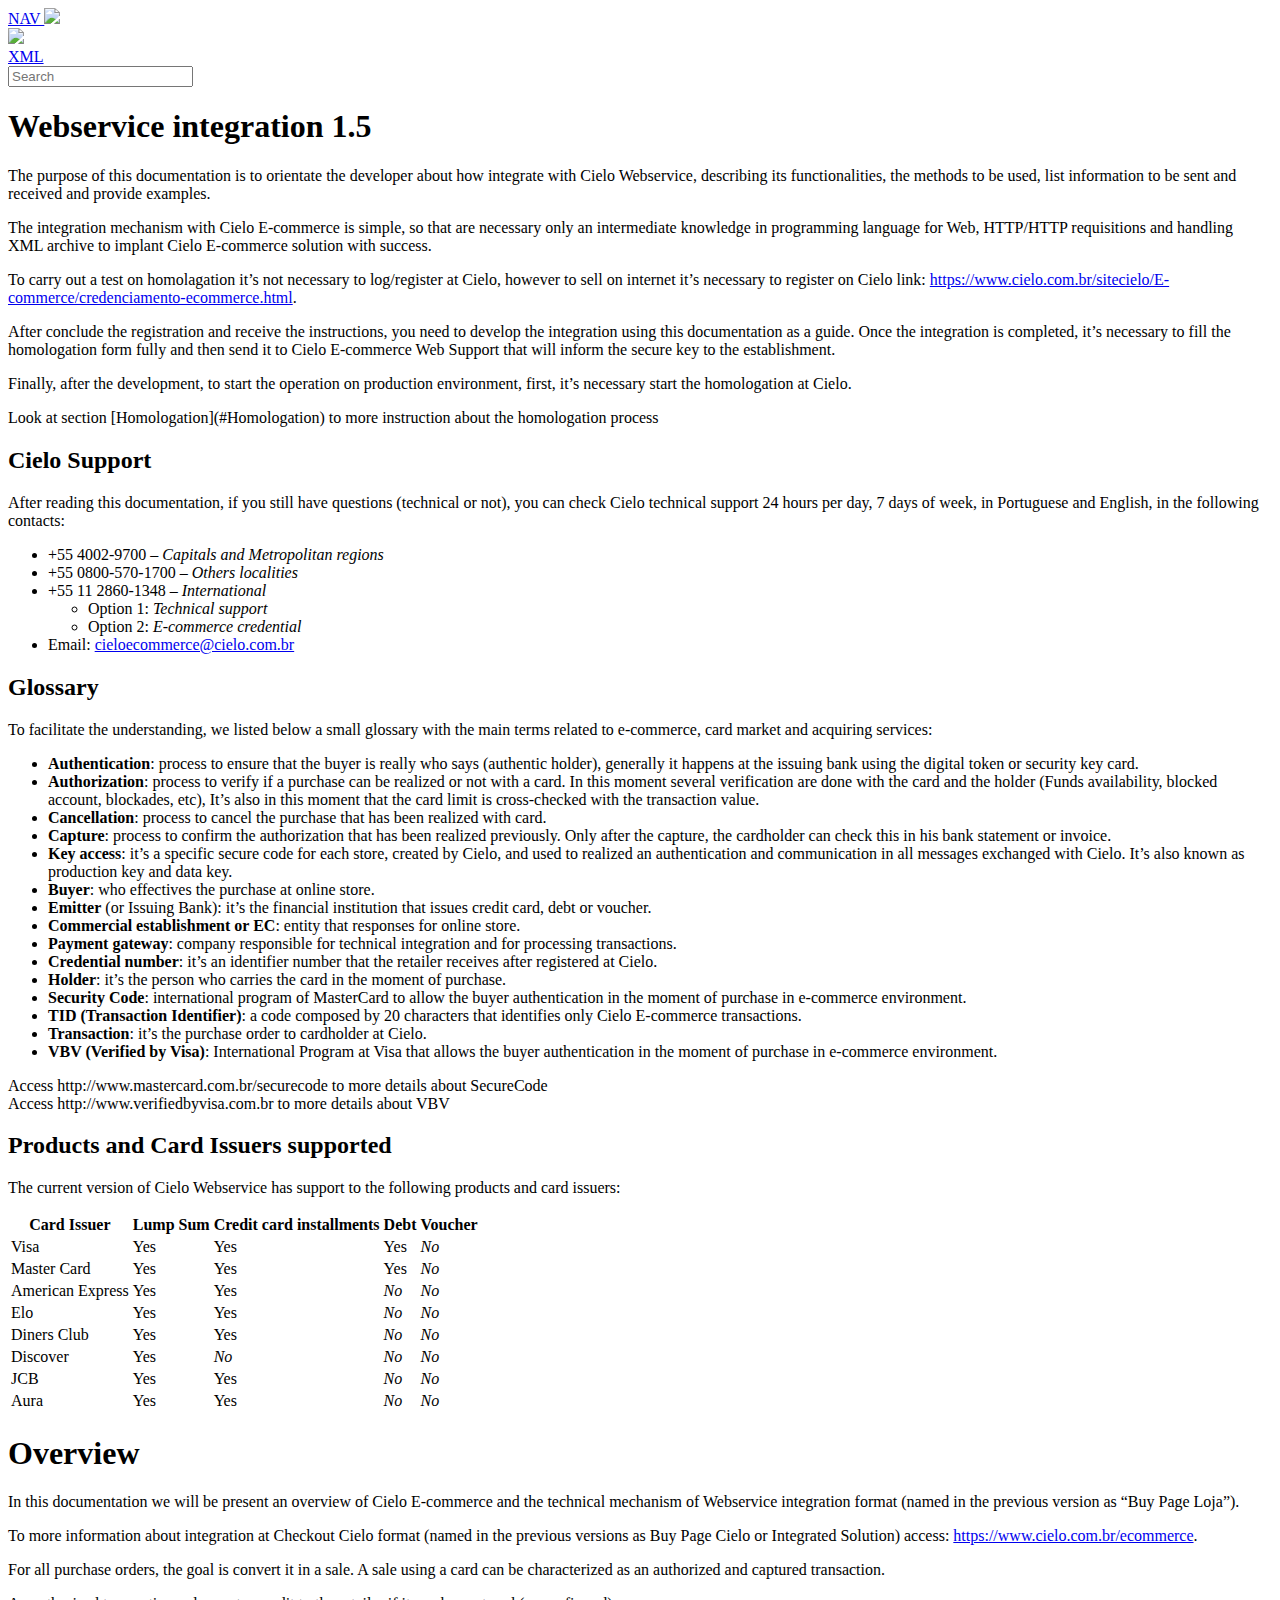
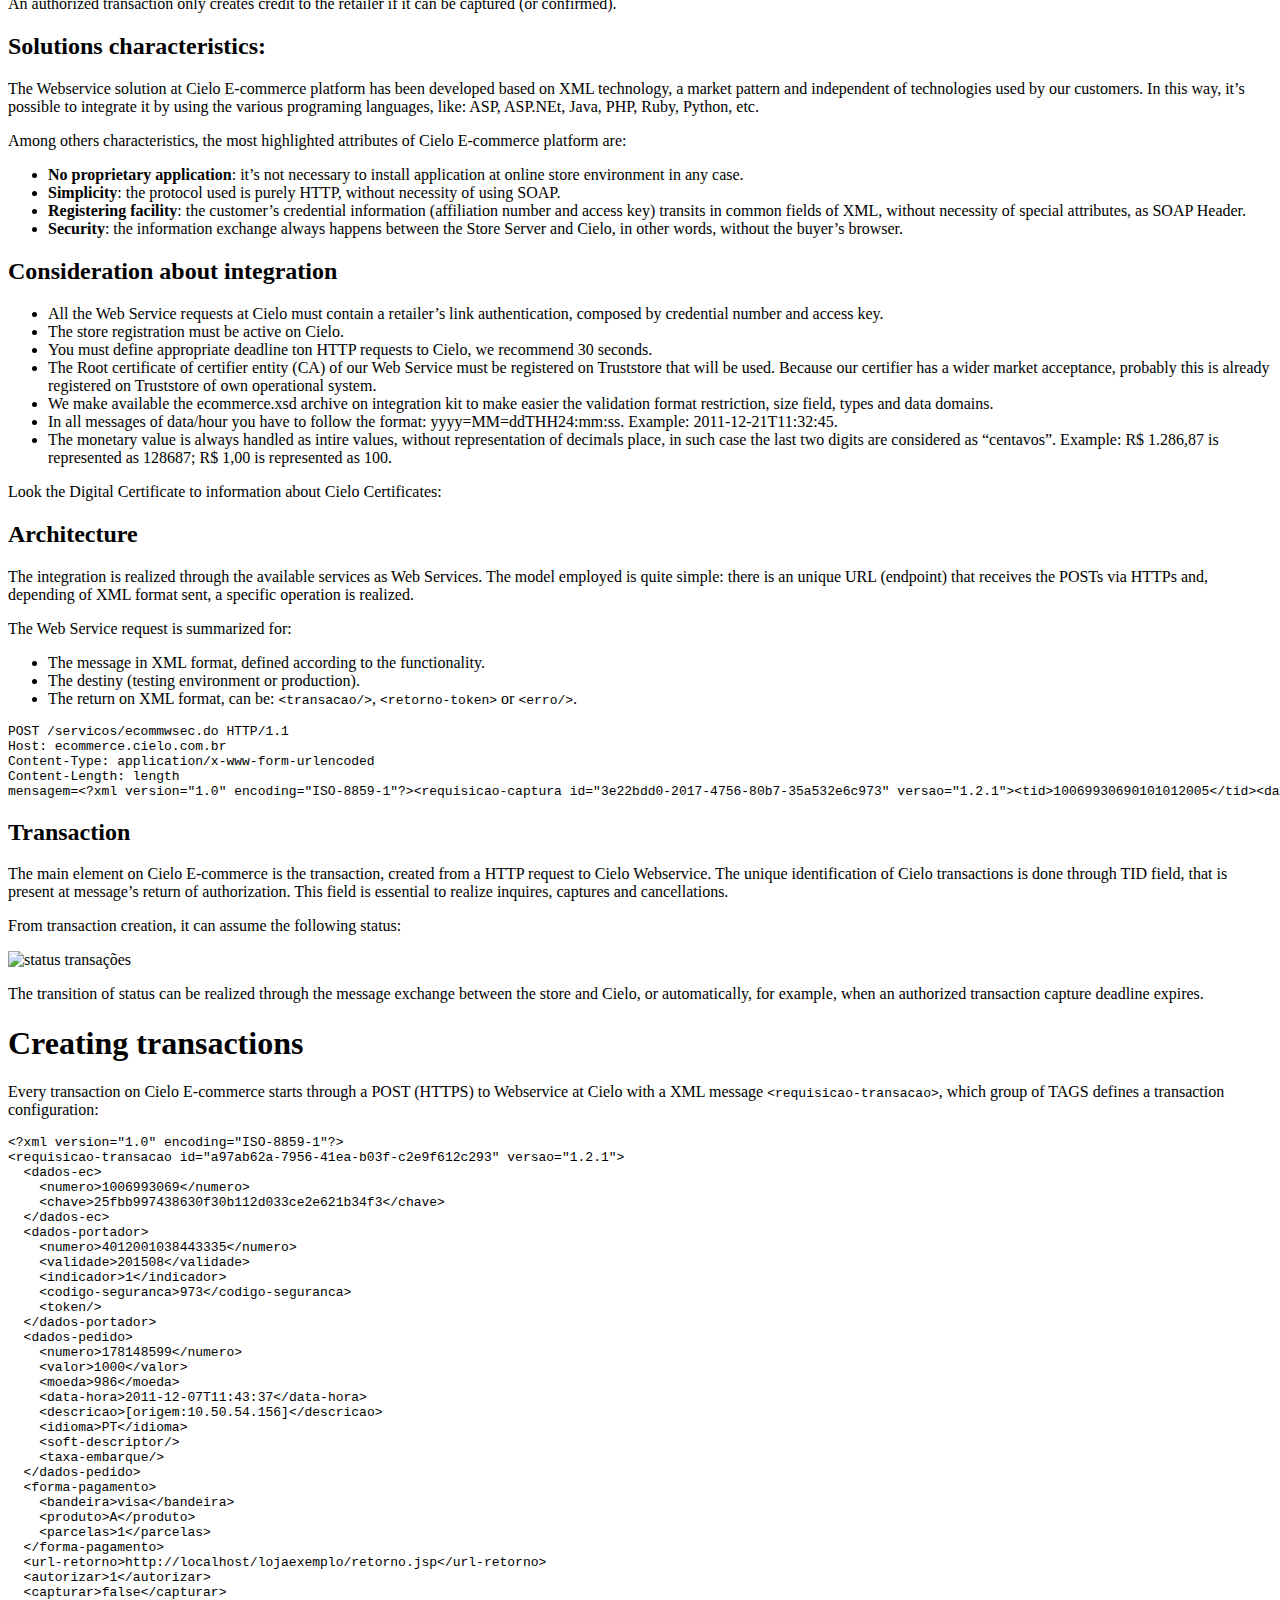
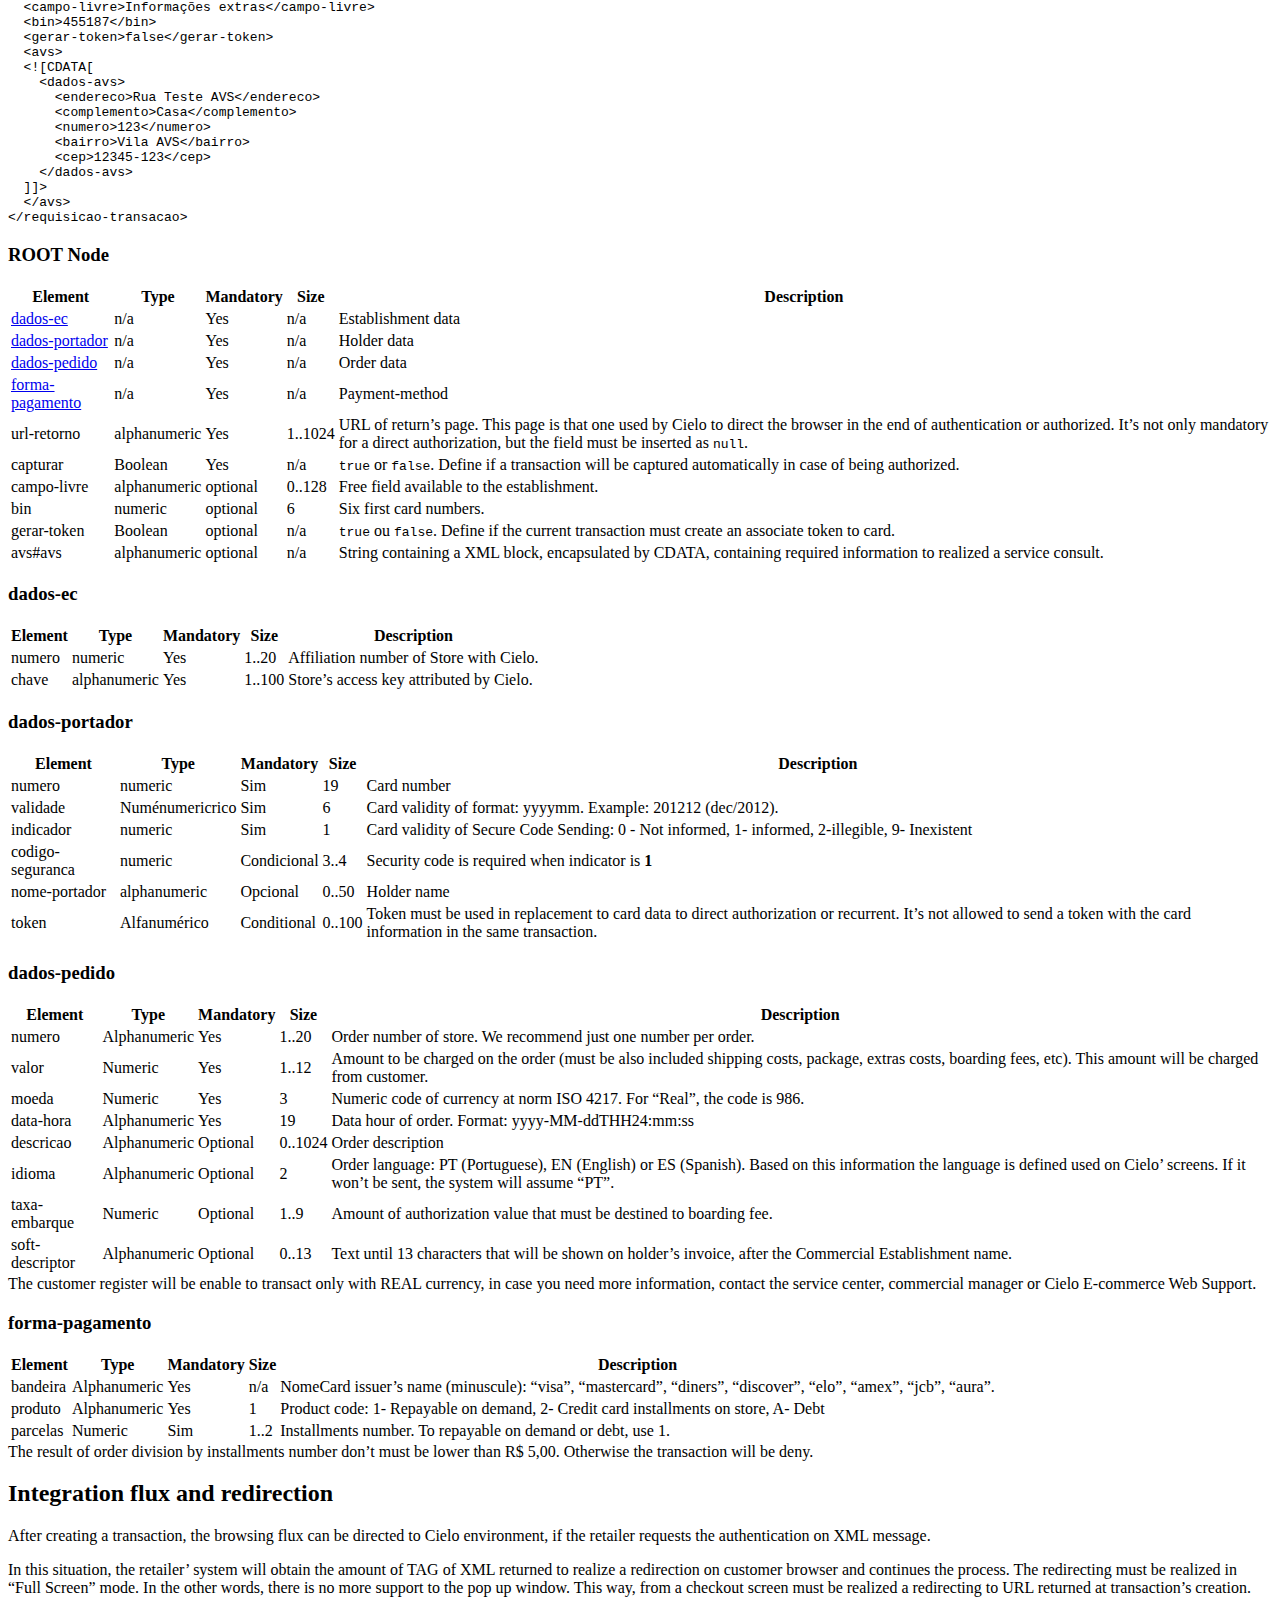
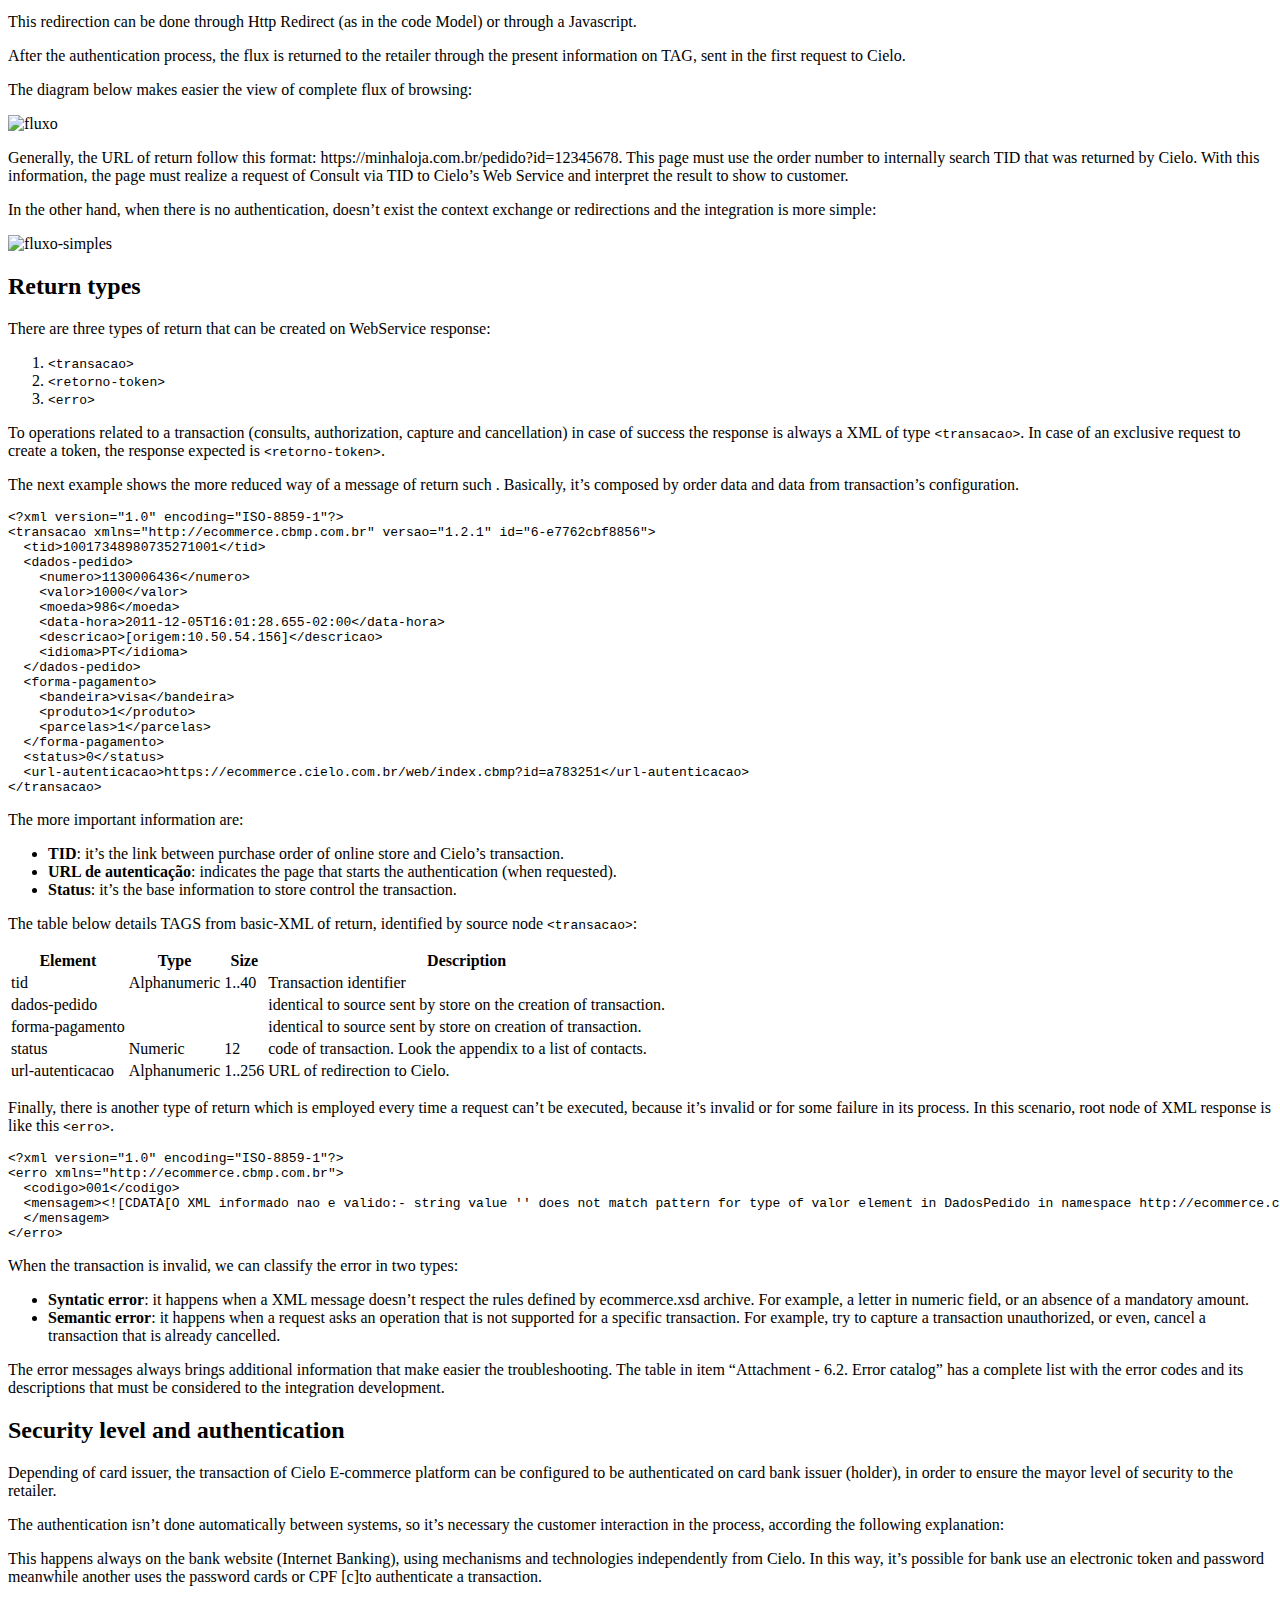
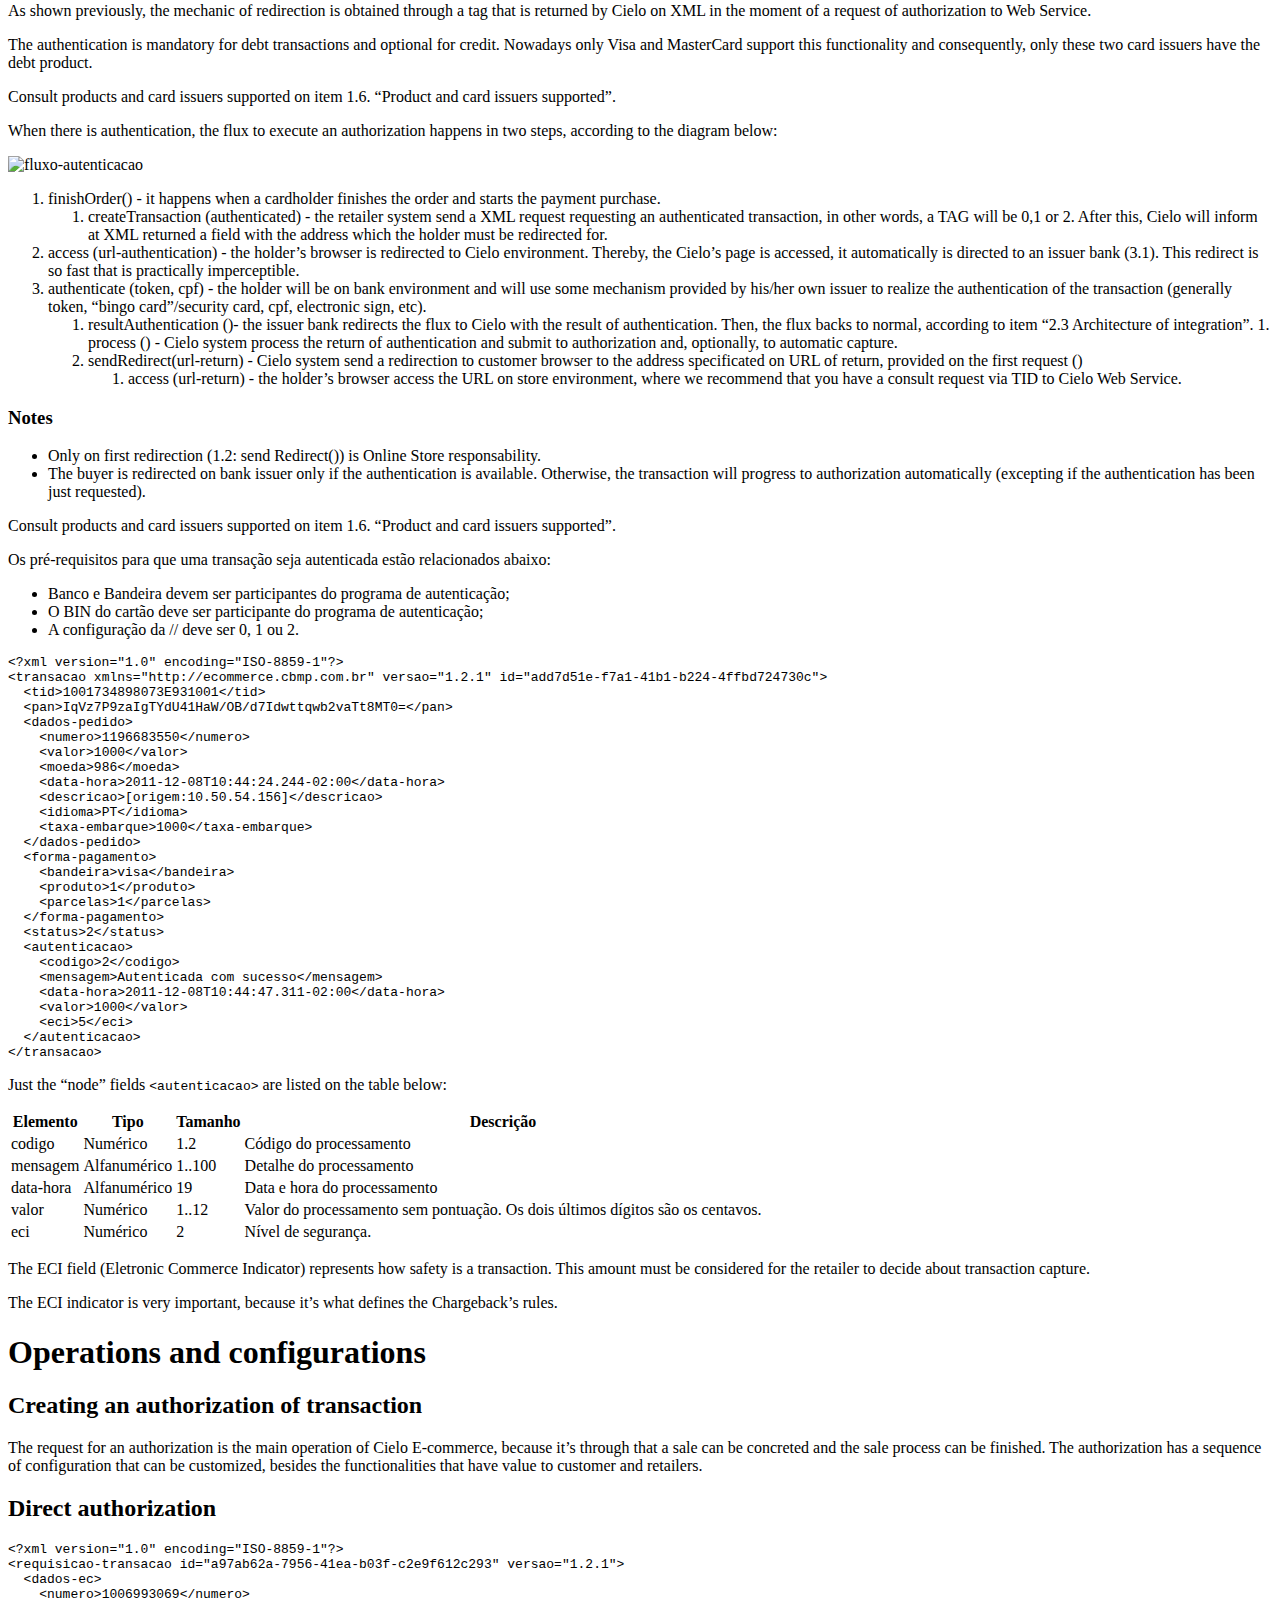
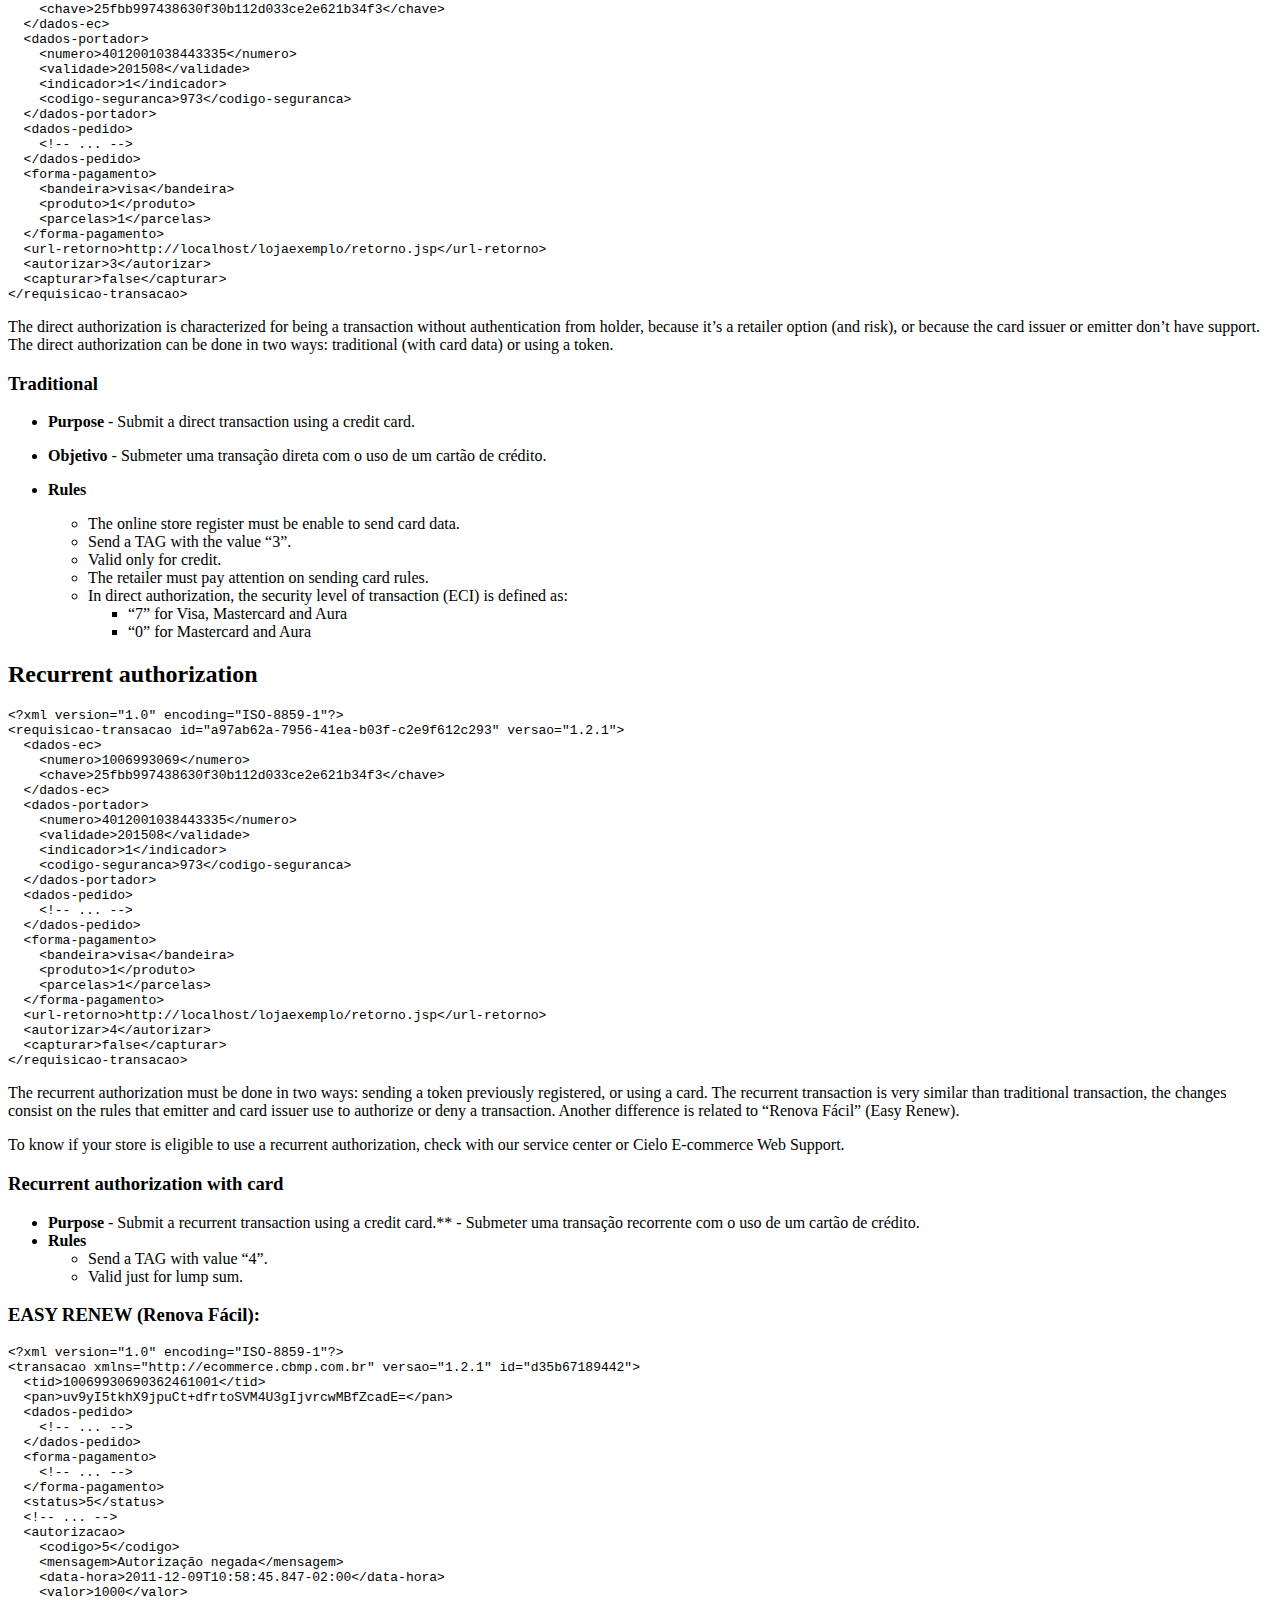
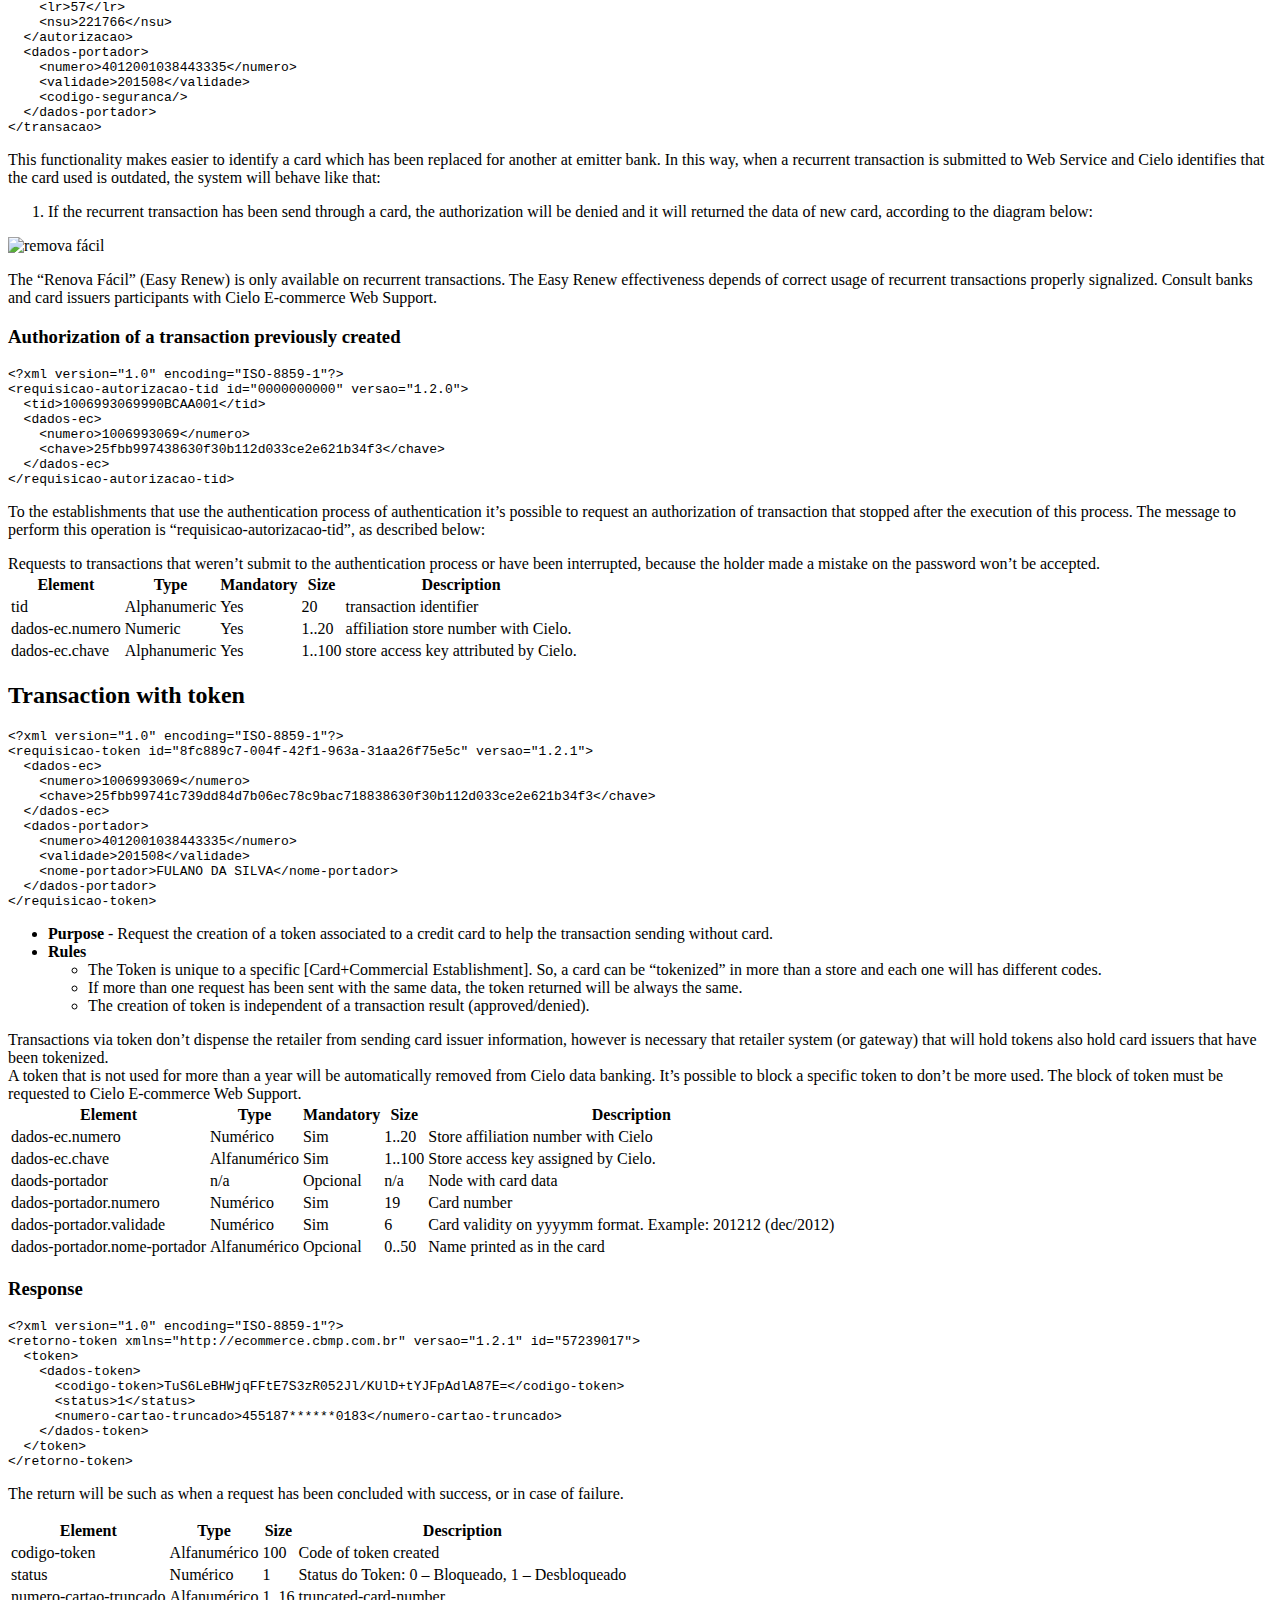
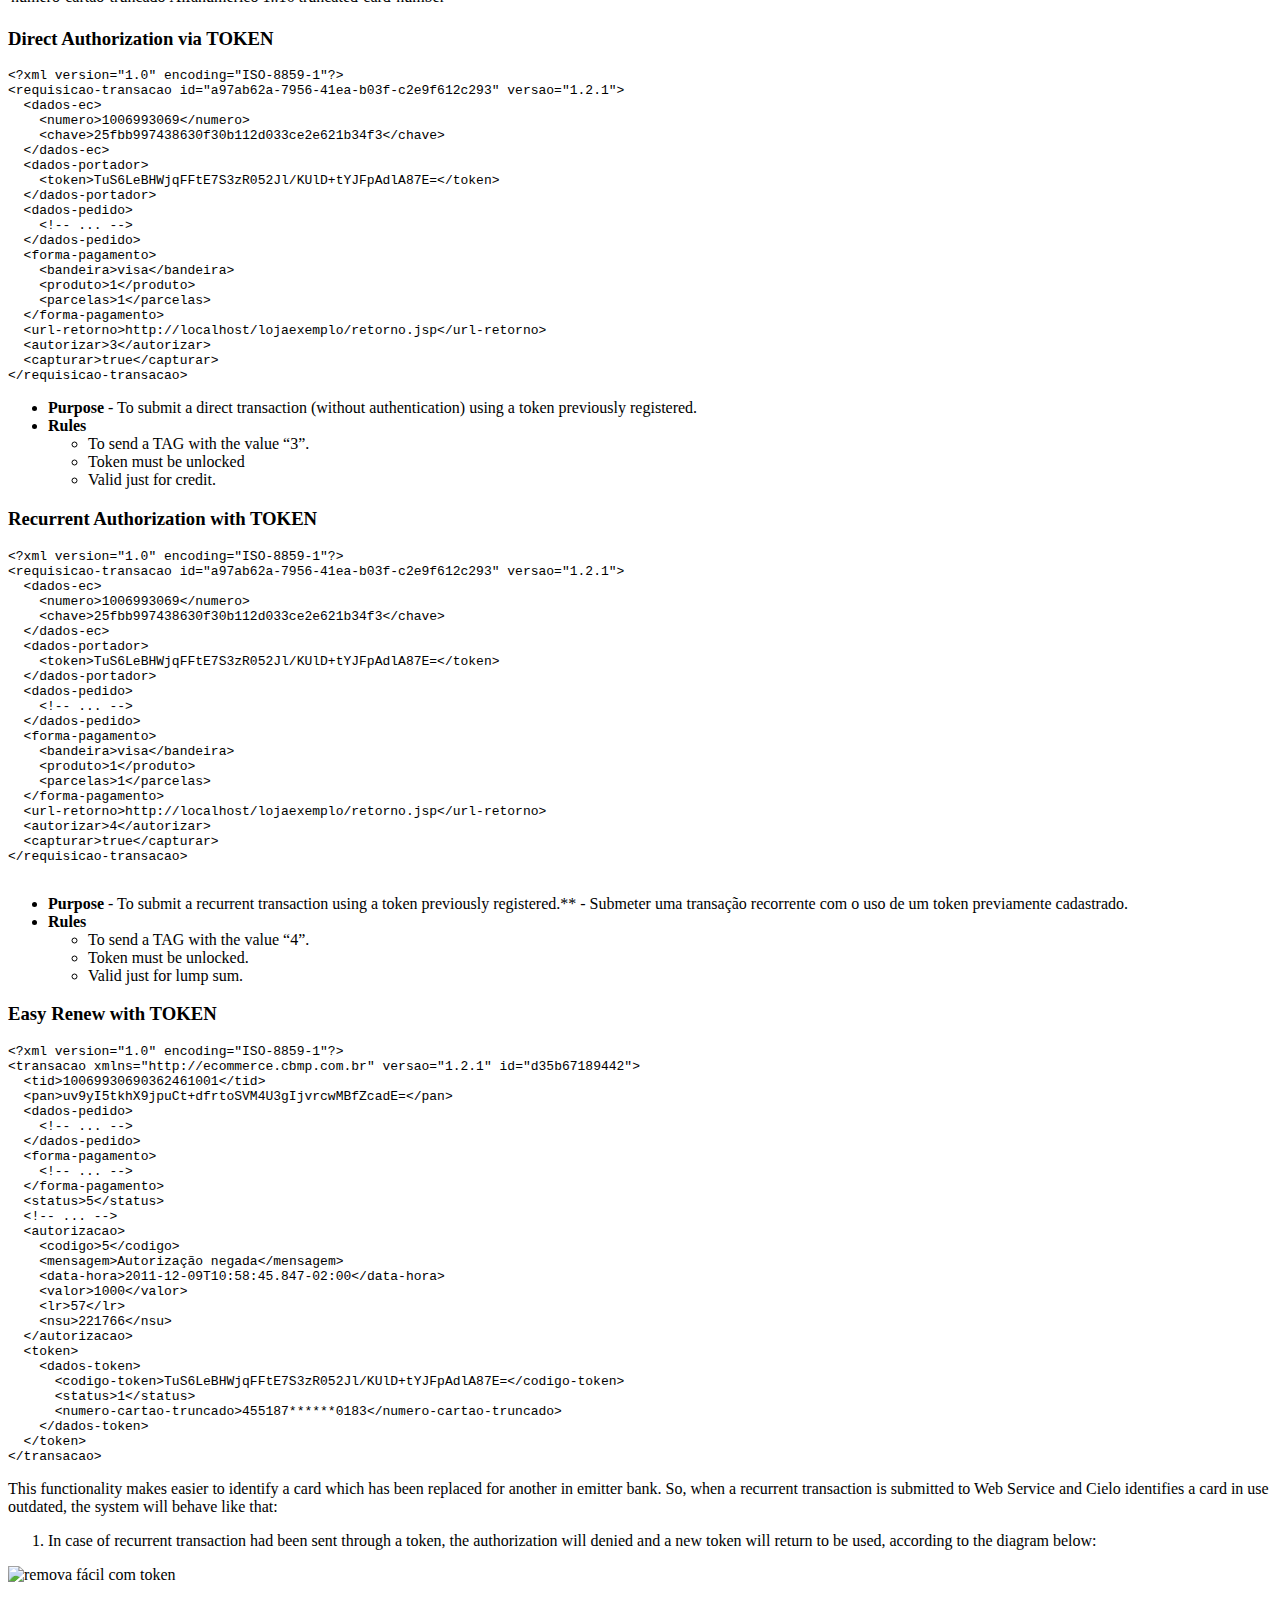
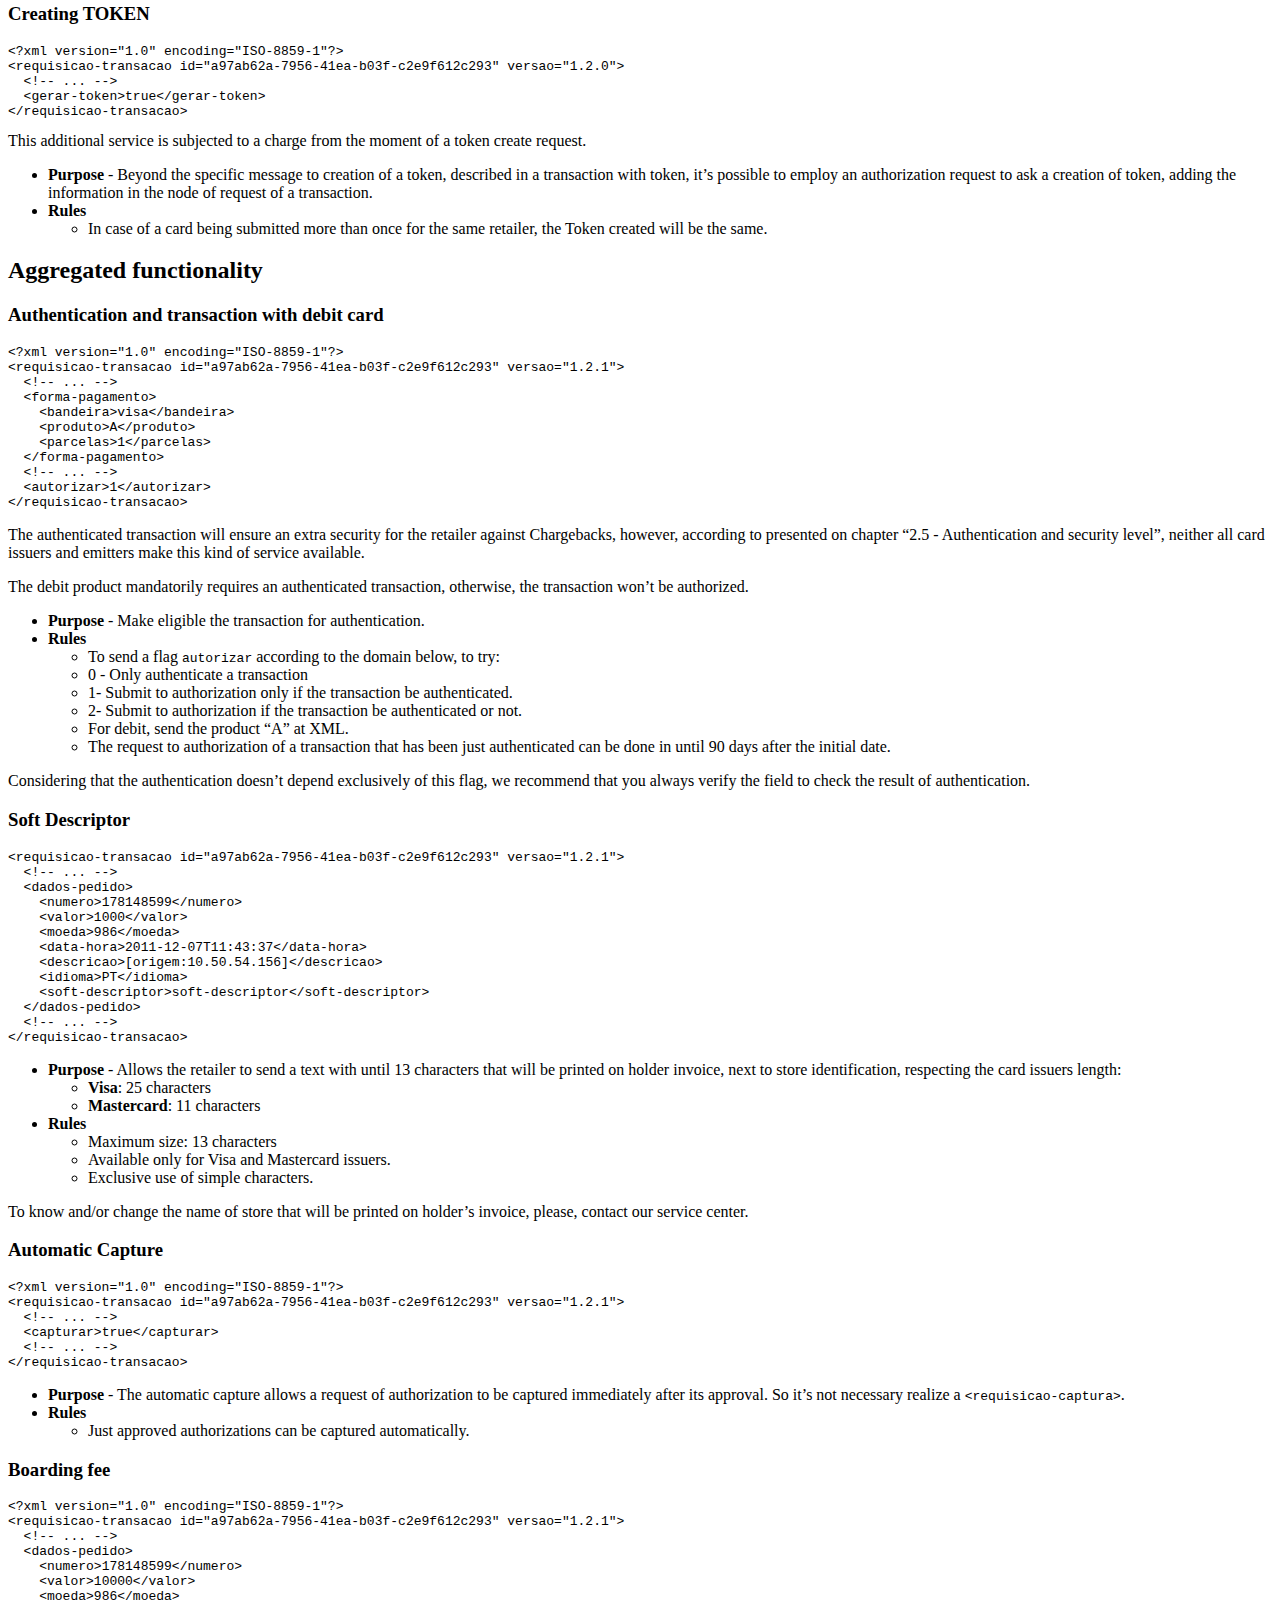
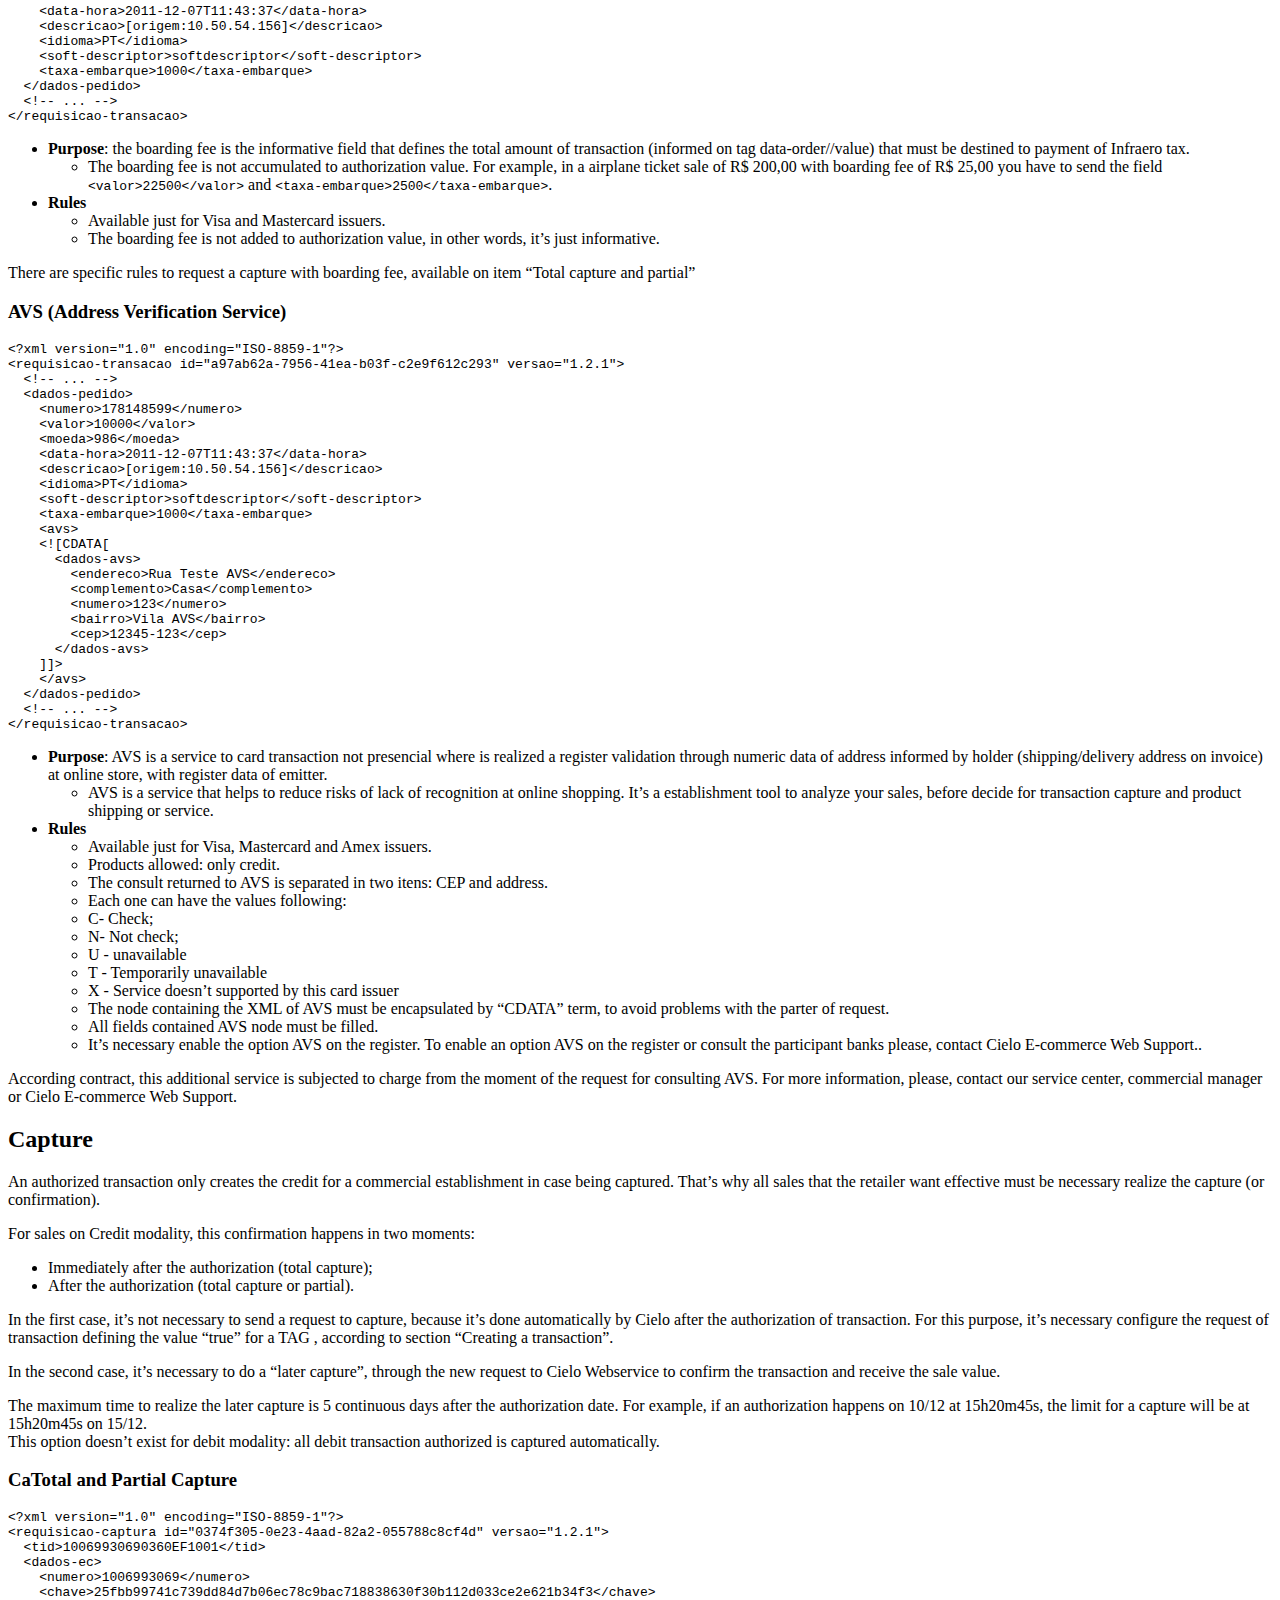
==== english.html @ 9aba1888 "Site updated to da9cbff" ====
<!doctype html>
<html>
  <head>
    <meta charset="utf-8">
    <meta content="IE=edge,chrome=1" http-equiv="X-UA-Compatible">
    <meta name="viewport" content="width=device-width, initial-scale=1, maximum-scale=1">

    <link href="https://www.cielo.com.br/wps/contenthandler/!ut/p/digest!3SvhW8ACOLyj_90YHxPhKQ/war/cielo-tema/themes/estatico/images/favicon.ico" rel="shortcut icon" type="image/x-icon" />
    <title>Webservice integration 1.5</title>

    <link href="stylesheets/screen.css" rel="stylesheet" type="text/css" media="screen" />
    <link href="stylesheets/print.css" rel="stylesheet" type="text/css" media="print" />
    <script src="https://ajax.googleapis.com/ajax/libs/jquery/1.11.0/jquery.min.js"></script>
      <script src="javascripts/all.js" type="text/javascript"></script>

      <script>
        $(function() {
          setupLanguages(["xml"]);
        });
      </script>
  </head>

  <body class="english">
    <a href="#" id="nav-button">
      <span>
        NAV
        <img src="images/navbar.png" />
      </span>
    </a>
    <div class="tocify-wrapper">
      <img src="images/logo.png" />
        <div class="lang-selector">
              <a href="#" data-language-name="xml">XML</a>
        </div>
        <div class="search">
          <input type="text" class="search" id="input-search" placeholder="Search">
        </div>
        <ul class="search-results"></ul>
      <div id="toc">
      </div>
    </div>
    <div class="page-wrapper">
      <div class="dark-box"></div>
      <div class="content">
        <h1 id="webservice-integration-1.5">Webservice integration 1.5</h1>

<p>The purpose of this documentation is to orientate the developer about how integrate with Cielo Webservice, describing its functionalities, the methods to be used, list information to be sent and received and provide examples. </p>

<p>The integration mechanism with Cielo E-commerce is simple, so that are necessary only an intermediate knowledge in programming language for Web, HTTP/HTTP requisitions and handling XML archive to implant Cielo E-commerce solution with success.</p>

<p>To carry out a test on homolagation it’s not necessary to log/register at Cielo, however to sell on internet it’s necessary to register on Cielo link: <a href="https://www.cielo.com.br/sitecielo/E-commerce/credenciamento-ecommerce.html.">https://www.cielo.com.br/sitecielo/E-commerce/credenciamento-ecommerce.html</a>.</p>

<p>After conclude the registration and receive the instructions, you need to develop the integration using this documentation as a guide. Once the integration is completed, it’s necessary to fill the homologation form fully and then send it to Cielo E-commerce Web Support that will inform the secure key to the establishment.</p>

<p>Finally, after the development, to start the operation on production environment, first, it&rsquo;s necessary start the homologation at Cielo.</p>

<aside class="notice">Look at section [Homologation](#Homologation) to more instruction about the homologation process</aside>

<h2 id="cielo-support">Cielo Support</h2>

<p>After reading this documentation, if you still have questions (technical or not), you can check Cielo technical support 24 hours per day, 7 days of week, in Portuguese and English, in the following contacts:</p>

<ul>
<li>+55 4002-9700 – <em>Capitals and Metropolitan regions</em></li>
<li>+55 0800-570-1700 – <em>Others localities</em></li>
<li>+55 11 2860-1348 – <em>International</em>

<ul>
<li>Option 1: <em>Technical support</em></li>
<li>Option 2: <em>E-commerce credential</em></li>
</ul></li>
<li>Email: <a href="mailto:cieloecommerce@cielo.com.br">cieloecommerce@cielo.com.br</a></li>
</ul>

<h2 id="glossary">Glossary</h2>

<p>To facilitate the understanding, we listed below a small glossary with the main terms related to e-commerce, card market and acquiring services:</p>

<ul>
<li><strong>Authentication</strong>: process to ensure that the buyer is really who says (authentic holder), generally it happens at the issuing bank using the digital token or security key card.</li>
<li><strong>Authorization</strong>: process to verify if a purchase can be realized or not with a card. In this moment several verification are done with the card and the holder (Funds availability, blocked account, blockades, etc), It&rsquo;s also in this moment that the card limit is cross-checked with the transaction value.</li>
<li><strong>Cancellation</strong>: process to cancel the purchase that has been realized with card.</li>
<li><strong>Capture</strong>: process to confirm the authorization that has been realized previously. Only after the capture, the cardholder can check this in his bank statement or invoice.</li>
<li><strong>Key access</strong>: it&rsquo;s a specific secure code for each store, created by Cielo, and used to realized an authentication and communication in all messages exchanged with Cielo. It&rsquo;s also known as production key and data key.</li>
<li><strong>Buyer</strong>: who effectives the purchase at online store.</li>
<li><strong>Emitter</strong> (or Issuing Bank): it&rsquo;s the financial institution that issues credit card, debt or voucher.</li>
<li><strong>Commercial establishment or EC</strong>: entity that responses for online store.</li>
<li><strong>Payment gateway</strong>: company responsible for technical integration and for processing transactions.</li>
<li><strong>Credential number</strong>: it&rsquo;s an identifier number that the retailer receives after registered at Cielo.</li>
<li><strong>Holder</strong>: it&rsquo;s the person who carries the card in the moment of purchase.</li>
<li><strong>Security Code</strong>: international program of MasterCard to allow the buyer authentication in the moment of purchase in e-commerce environment.</li>
<li><strong>TID (Transaction Identifier)</strong>: a code composed by 20 characters that identifies only Cielo E-commerce transactions.</li>
<li><strong>Transaction</strong>: it&rsquo;s the purchase order to cardholder at Cielo.</li>
<li><strong>VBV (Verified by Visa)</strong>: International Program at Visa that allows the buyer authentication in the moment of purchase in e-commerce environment.</li>
</ul>

<aside class="notice">Access http://www.mastercard.com.br/securecode to more details about SecureCode</aside>

<aside class="notice">Access http://www.verifiedbyvisa.com.br  to more details about VBV</aside>

<h2 id="products-and-card-issuers-supported">Products and Card Issuers supported</h2>

<p>The current version of Cielo Webservice has support to the following products and card issuers:</p>

<table><thead>
<tr>
<th>Card Issuer</th>
<th>Lump Sum</th>
<th>Credit card installments</th>
<th>Debt</th>
<th>Voucher</th>
</tr>
</thead><tbody>
<tr>
<td>Visa</td>
<td>Yes</td>
<td>Yes</td>
<td>Yes</td>
<td><em>No</em></td>
</tr>
<tr>
<td>Master Card</td>
<td>Yes</td>
<td>Yes</td>
<td>Yes</td>
<td><em>No</em></td>
</tr>
<tr>
<td>American Express</td>
<td>Yes</td>
<td>Yes</td>
<td><em>No</em></td>
<td><em>No</em></td>
</tr>
<tr>
<td>Elo</td>
<td>Yes</td>
<td>Yes</td>
<td><em>No</em></td>
<td><em>No</em></td>
</tr>
<tr>
<td>Diners Club</td>
<td>Yes</td>
<td>Yes</td>
<td><em>No</em></td>
<td><em>No</em></td>
</tr>
<tr>
<td>Discover</td>
<td>Yes</td>
<td><em>No</em></td>
<td><em>No</em></td>
<td><em>No</em></td>
</tr>
<tr>
<td>JCB</td>
<td>Yes</td>
<td>Yes</td>
<td><em>No</em></td>
<td><em>No</em></td>
</tr>
<tr>
<td>Aura</td>
<td>Yes</td>
<td>Yes</td>
<td><em>No</em></td>
<td><em>No</em></td>
</tr>
</tbody></table>

<h1 id="overview">Overview</h1>

<p>In this documentation we will be present an overview of Cielo E-commerce and the technical mechanism of Webservice integration format (named in the previous version as &ldquo;Buy Page Loja&rdquo;).</p>

<p>To more information about integration at Checkout Cielo format (named in the previous versions as Buy Page Cielo or Integrated Solution) access: <a href="https://www.cielo.com.br/ecommerce">https://www.cielo.com.br/ecommerce</a>.</p>

<p>For all purchase orders, the goal is convert it in a sale. A sale using a card can be characterized as an authorized and captured transaction.</p>

<aside class="warning">An authorized transaction only creates credit to the retailer if it can be captured (or confirmed).</aside>

<h2 id="solutions-characteristics:">Solutions characteristics:</h2>

<p>The Webservice solution at Cielo E-commerce platform has been developed based on XML technology, a market pattern and independent of technologies used by our customers. In this way, it&rsquo;s possible to integrate it by using the various programing languages, like: ASP, ASP.NEt, Java, PHP, Ruby, Python, etc.</p>

<p>Among others characteristics, the most highlighted attributes of Cielo E-commerce platform are:</p>

<ul>
<li><strong>No proprietary application</strong>: it&rsquo;s not necessary to install application at online store environment in any case.</li>
<li><strong>Simplicity</strong>: the protocol used is purely HTTP, without necessity of using SOAP.</li>
<li><strong>Registering facility</strong>: the customer&rsquo;s credential information (affiliation number and access key) transits in common fields of XML, without necessity of special attributes, as SOAP Header.</li>
<li><strong>Security</strong>: the information exchange always happens between the Store Server and Cielo, in other words, without the buyer’s browser.</li>
</ul>

<h2 id="consideration-about-integration">Consideration about integration</h2>

<ul>
<li>All the Web Service requests at Cielo must contain a retailer&rsquo;s link authentication, composed by credential number and access key.</li>
<li>The store registration must be active on Cielo.</li>
<li>You must define appropriate deadline ton HTTP requests to Cielo, we recommend 30 seconds.</li>
<li>The Root certificate of certifier entity (CA) of our Web Service must be registered on Truststore that will be used. Because our certifier has a wider market acceptance, probably this is already registered on Truststore of own operational system.</li>
<li>We make available the ecommerce.xsd archive on integration kit to make easier the validation format restriction, size field, types and data domains.</li>
<li>In all messages of data/hour you have to follow the format: yyyy=MM=ddTHH24:mm:ss. Example: 2011-12-21T11:32:45.</li>
<li>The monetary value is always handled as intire values, without representation of decimals place, in such case the last two digits are considered as “centavos”. Example: R$ 1.286,87 is represented as 128687; R$ 1,00 is represented as 100.</li>
</ul>

<aside class="notice">Look the Digital Certificate to information about Cielo Certificates:</aside>

<h2 id="architecture">Architecture</h2>

<p>The integration is realized through the available services as Web Services. The model employed is quite simple: there is an unique URL (endpoint) that receives the POSTs via HTTPs and, depending of XML format sent, a specific operation is realized.</p>

<p>The Web Service request is summarized for:</p>

<ul>
<li>The message in XML format, defined according to the functionality.</li>
<li>The destiny (testing environment or production).</li>
<li>The return on XML format, can be: <code class="prettyprint">&lt;transacao/&gt;</code>, <code class="prettyprint">&lt;retorno-token&gt;</code> or <code class="prettyprint">&lt;erro/&gt;</code>.</li>
</ul>
<pre><code class="highlight plaintext">POST /servicos/ecommwsec.do HTTP/1.1
Host: ecommerce.cielo.com.br
Content-Type: application/x-www-form-urlencoded
Content-Length: length
mensagem=&lt;?xml version="1.0" encoding="ISO-8859-1"?&gt;&lt;requisicao-captura id="3e22bdd0-2017-4756-80b7-35a532e6c973" versao="1.2.1"&gt;&lt;tid&gt;10069930690101012005&lt;/tid&gt;&lt;dados-ec&gt;&lt;numero&gt;1006993069&lt;/numero&gt;&lt;chave&gt;25fbb99741c739dd84d7b06ec78c9bac718838630f30b112d033ce2e621b34f3&lt;/chave&gt;&lt;/dados-ec&gt;&lt;valor&gt;3880&lt;/valor&gt;&lt;/requisicao-captura&gt;
</code></pre>

<h2 id="transaction">Transaction</h2>

<p>The main element on Cielo E-commerce is the transaction, created from a HTTP request to Cielo Webservice. The unique identification of Cielo transactions is done through TID field, that is present at message&rsquo;s return of authorization. This field is essential to realize inquires, captures and cancellations.</p>

<p>From transaction creation, it can assume the following status:</p>

<p><img alt="status transações" src="images/status.png" /></p>

<p>The transition of status can be realized through the message exchange between the store and Cielo, or automatically, for example, when an authorized transaction capture deadline expires.</p>

<h1 id="creating-transactions">Creating transactions</h1>

<p>Every transaction on Cielo E-commerce starts through a POST (HTTPS) to Webservice at Cielo with a XML message <code class="prettyprint">&lt;requisicao-transacao&gt;</code>, which group of TAGS defines a transaction configuration:</p>
<pre><code class="highlight xml"><span class="cp">&lt;?xml version="1.0" encoding="ISO-8859-1"?&gt;</span>
<span class="nt">&lt;requisicao-transacao</span> <span class="na">id=</span><span class="s">"a97ab62a-7956-41ea-b03f-c2e9f612c293"</span> <span class="na">versao=</span><span class="s">"1.2.1"</span><span class="nt">&gt;</span>
  <span class="nt">&lt;dados-ec&gt;</span>
    <span class="nt">&lt;numero&gt;</span>1006993069<span class="nt">&lt;/numero&gt;</span>
    <span class="nt">&lt;chave&gt;</span>25fbb997438630f30b112d033ce2e621b34f3<span class="nt">&lt;/chave&gt;</span>
  <span class="nt">&lt;/dados-ec&gt;</span>
  <span class="nt">&lt;dados-portador&gt;</span>
    <span class="nt">&lt;numero&gt;</span>4012001038443335<span class="nt">&lt;/numero&gt;</span>
    <span class="nt">&lt;validade&gt;</span>201508<span class="nt">&lt;/validade&gt;</span>
    <span class="nt">&lt;indicador&gt;</span>1<span class="nt">&lt;/indicador&gt;</span>
    <span class="nt">&lt;codigo-seguranca&gt;</span>973<span class="nt">&lt;/codigo-seguranca&gt;</span>
    <span class="nt">&lt;token/&gt;</span>
  <span class="nt">&lt;/dados-portador&gt;</span>
  <span class="nt">&lt;dados-pedido&gt;</span>
    <span class="nt">&lt;numero&gt;</span>178148599<span class="nt">&lt;/numero&gt;</span>
    <span class="nt">&lt;valor&gt;</span>1000<span class="nt">&lt;/valor&gt;</span>
    <span class="nt">&lt;moeda&gt;</span>986<span class="nt">&lt;/moeda&gt;</span>
    <span class="nt">&lt;data-hora&gt;</span>2011-12-07T11:43:37<span class="nt">&lt;/data-hora&gt;</span>
    <span class="nt">&lt;descricao&gt;</span>[origem:10.50.54.156]<span class="nt">&lt;/descricao&gt;</span>
    <span class="nt">&lt;idioma&gt;</span>PT<span class="nt">&lt;/idioma&gt;</span>
    <span class="nt">&lt;soft-descriptor/&gt;</span>
    <span class="nt">&lt;taxa-embarque/&gt;</span>
  <span class="nt">&lt;/dados-pedido&gt;</span>
  <span class="nt">&lt;forma-pagamento&gt;</span>
    <span class="nt">&lt;bandeira&gt;</span>visa<span class="nt">&lt;/bandeira&gt;</span>
    <span class="nt">&lt;produto&gt;</span>A<span class="nt">&lt;/produto&gt;</span>
    <span class="nt">&lt;parcelas&gt;</span>1<span class="nt">&lt;/parcelas&gt;</span>
  <span class="nt">&lt;/forma-pagamento&gt;</span>
  <span class="nt">&lt;url-retorno&gt;</span>http://localhost/lojaexemplo/retorno.jsp<span class="nt">&lt;/url-retorno&gt;</span>
  <span class="nt">&lt;autorizar&gt;</span>1<span class="nt">&lt;/autorizar&gt;</span>
  <span class="nt">&lt;capturar&gt;</span>false<span class="nt">&lt;/capturar&gt;</span>
  <span class="nt">&lt;campo-livre&gt;</span>Informações extras<span class="nt">&lt;/campo-livre&gt;</span>
  <span class="nt">&lt;bin&gt;</span>455187<span class="nt">&lt;/bin&gt;</span>
  <span class="nt">&lt;gerar-token&gt;</span>false<span class="nt">&lt;/gerar-token&gt;</span>
  <span class="nt">&lt;avs&gt;</span>
  <span class="cp">&lt;![CDATA[
    &lt;dados-avs&gt;</span>
      <span class="nt">&lt;endereco&gt;</span>Rua Teste AVS<span class="nt">&lt;/endereco&gt;</span>
      <span class="nt">&lt;complemento&gt;</span>Casa<span class="nt">&lt;/complemento&gt;</span>
      <span class="nt">&lt;numero&gt;</span>123<span class="nt">&lt;/numero&gt;</span>
      <span class="nt">&lt;bairro&gt;</span>Vila AVS<span class="nt">&lt;/bairro&gt;</span>
      <span class="nt">&lt;cep&gt;</span>12345-123<span class="nt">&lt;/cep&gt;</span>
    <span class="nt">&lt;/dados-avs&gt;</span>
  ]]&gt;
  <span class="nt">&lt;/avs&gt;</span>
<span class="nt">&lt;/requisicao-transacao&gt;</span>
</code></pre>

<h3 id="root-node">ROOT Node</h3>

<table><thead>
<tr>
<th>Element</th>
<th>Type</th>
<th>Mandatory</th>
<th>Size</th>
<th>Description</th>
</tr>
</thead><tbody>
<tr>
<td><a href="#dados-ec">dados-ec</a></td>
<td>n/a</td>
<td>Yes</td>
<td>n/a</td>
<td>Establishment data</td>
</tr>
<tr>
<td><a href="#dados-portador">dados-portador</a></td>
<td>n/a</td>
<td>Yes</td>
<td>n/a</td>
<td>Holder data</td>
</tr>
<tr>
<td><a href="#dados-pedido">dados-pedido</a></td>
<td>n/a</td>
<td>Yes</td>
<td>n/a</td>
<td>Order data</td>
</tr>
<tr>
<td><a href="#forma-pagamento">forma-pagamento</a></td>
<td>n/a</td>
<td>Yes</td>
<td>n/a</td>
<td>Payment-method</td>
</tr>
<tr>
<td>url-retorno</td>
<td>alphanumeric</td>
<td>Yes</td>
<td>1..1024</td>
<td>URL of return&rsquo;s page. This page is that one used by Cielo to direct the browser in the end of authentication or authorized. It&rsquo;s not only mandatory  for a direct authorization, but the field must be inserted as <code class="prettyprint">null</code>.</td>
</tr>
<tr>
<td>capturar</td>
<td>Boolean</td>
<td>Yes</td>
<td>n/a</td>
<td><code class="prettyprint">true</code> or <code class="prettyprint">false</code>. Define if a transaction will be captured automatically in case of being authorized.</td>
</tr>
<tr>
<td>campo-livre</td>
<td>alphanumeric</td>
<td>optional</td>
<td>0..128</td>
<td>Free field available to the establishment.</td>
</tr>
<tr>
<td>bin</td>
<td>numeric</td>
<td>optional</td>
<td>6</td>
<td>Six first card numbers.</td>
</tr>
<tr>
<td>gerar-token</td>
<td>Boolean</td>
<td>optional</td>
<td>n/a</td>
<td><code class="prettyprint">true</code> ou <code class="prettyprint">false</code>. Define if the current transaction must create an associate token to card.</td>
</tr>
<tr>
<td>avs#avs</td>
<td>alphanumeric</td>
<td>optional</td>
<td>n/a</td>
<td>String containing a XML block, encapsulated by CDATA, containing required information to realized a service consult.</td>
</tr>
</tbody></table>

<h3 id="dados-ec">dados-ec</h3>

<table><thead>
<tr>
<th>Element</th>
<th>Type</th>
<th>Mandatory</th>
<th>Size</th>
<th>Description</th>
</tr>
</thead><tbody>
<tr>
<td>numero</td>
<td>numeric</td>
<td>Yes</td>
<td>1..20</td>
<td>Affiliation number of Store with Cielo.</td>
</tr>
<tr>
<td>chave</td>
<td>alphanumeric</td>
<td>Yes</td>
<td>1..100</td>
<td>Store&rsquo;s access key attributed by Cielo.</td>
</tr>
</tbody></table>

<h3 id="dados-portador">dados-portador</h3>

<table><thead>
<tr>
<th>Element</th>
<th>Type</th>
<th>Mandatory</th>
<th>Size</th>
<th>Description</th>
</tr>
</thead><tbody>
<tr>
<td>numero</td>
<td>numeric</td>
<td>Sim</td>
<td>19</td>
<td>Card number</td>
</tr>
<tr>
<td>validade</td>
<td>Numénumericrico</td>
<td>Sim</td>
<td>6</td>
<td>Card validity of format: yyyymm. Example: 201212 (dec/2012).</td>
</tr>
<tr>
<td>indicador</td>
<td>numeric</td>
<td>Sim</td>
<td>1</td>
<td>Card validity of Secure Code Sending: 0 - Not informed, 1- informed, 2-illegible, 9- Inexistent</td>
</tr>
<tr>
<td>codigo-seguranca</td>
<td>numeric</td>
<td>Condicional</td>
<td>3..4</td>
<td>Security code is required when indicator is <strong>1</strong></td>
</tr>
<tr>
<td>nome-portador</td>
<td>alphanumeric</td>
<td>Opcional</td>
<td>0..50</td>
<td>Holder name</td>
</tr>
<tr>
<td>token</td>
<td>Alfanumérico</td>
<td>Conditional</td>
<td>0..100</td>
<td>Token must be used in replacement to card data to direct authorization or recurrent. It&rsquo;s not allowed to send a token with the card information in the same transaction.</td>
</tr>
</tbody></table>

<h3 id="dados-pedido">dados-pedido</h3>

<table><thead>
<tr>
<th>Element</th>
<th>Type</th>
<th>Mandatory</th>
<th>Size</th>
<th>Description</th>
</tr>
</thead><tbody>
<tr>
<td>numero</td>
<td>Alphanumeric</td>
<td>Yes</td>
<td>1..20</td>
<td>Order number of store. We recommend just one number per order.</td>
</tr>
<tr>
<td>valor</td>
<td>Numeric</td>
<td>Yes</td>
<td>1..12</td>
<td>Amount to be charged on the order (must be also included shipping costs, package, extras costs, boarding fees, etc). This amount will be charged from customer.</td>
</tr>
<tr>
<td>moeda</td>
<td>Numeric</td>
<td>Yes</td>
<td>3</td>
<td>Numeric code of currency at norm ISO 4217. For &ldquo;Real&rdquo;, the code is 986.</td>
</tr>
<tr>
<td>data-hora</td>
<td>Alphanumeric</td>
<td>Yes</td>
<td>19</td>
<td>Data hour of order. Format: yyyy-MM-ddTHH24:mm:ss</td>
</tr>
<tr>
<td>descricao</td>
<td>Alphanumeric</td>
<td>Optional</td>
<td>0..1024</td>
<td>Order description</td>
</tr>
<tr>
<td>idioma</td>
<td>Alphanumeric</td>
<td>Optional</td>
<td>2</td>
<td>Order language: PT (Portuguese), EN (English) or ES (Spanish). Based on this information the language is defined used on Cielo&rsquo; screens. If it won&rsquo;t be sent, the system will assume &ldquo;PT&rdquo;.</td>
</tr>
<tr>
<td>taxa-embarque</td>
<td>Numeric</td>
<td>Optional</td>
<td>1..9</td>
<td>Amount of authorization value that must be destined to boarding fee.</td>
</tr>
<tr>
<td>soft-descriptor</td>
<td>Alphanumeric</td>
<td>Optional</td>
<td>0..13</td>
<td>Text until 13 characters that will be shown on holder&rsquo;s invoice, after the Commercial Establishment name.</td>
</tr>
</tbody></table>

<aside class="notice">The customer register will be enable to transact only with REAL currency, in case you need more information, contact the service center, commercial manager or Cielo E-commerce Web Support.</aside>

<h3 id="forma-pagamento">forma-pagamento</h3>

<table><thead>
<tr>
<th>Element</th>
<th>Type</th>
<th>Mandatory</th>
<th>Size</th>
<th>Description</th>
</tr>
</thead><tbody>
<tr>
<td>bandeira</td>
<td>Alphanumeric</td>
<td>Yes</td>
<td>n/a</td>
<td>NomeCard issuer&rsquo;s name (minuscule): &ldquo;visa&rdquo;, &ldquo;mastercard&rdquo;, &ldquo;diners&rdquo;, &ldquo;discover&rdquo;, &ldquo;elo&rdquo;, &ldquo;amex&rdquo;, &ldquo;jcb&rdquo;, &ldquo;aura&rdquo;.</td>
</tr>
<tr>
<td>produto</td>
<td>Alphanumeric</td>
<td>Yes</td>
<td>1</td>
<td>Product code: 1- Repayable on demand, 2- Credit card installments on store, A- Debt</td>
</tr>
<tr>
<td>parcelas</td>
<td>Numeric</td>
<td>Sim</td>
<td>1..2</td>
<td>Installments number. To repayable on demand or debt, use 1.</td>
</tr>
</tbody></table>

<aside class="warning">The result of order division by installments number don&rsquo;t must be lower than R$ 5,00. Otherwise the transaction will be deny.</aside>

<h2 id="integration-flux-and-redirection">Integration flux and redirection</h2>

<p>After creating a transaction, the browsing flux can be directed to Cielo environment, if the retailer requests the authentication on XML message.</p>

<p>In this situation, the retailer&rsquo; system will obtain the amount of TAG of XML returned to realize a redirection on customer browser and continues the process. The redirecting must be realized in &ldquo;Full Screen&rdquo; mode. In the other words, there is no more support to the pop up window. This way, from a checkout screen must be realized a redirecting to URL returned at transaction&rsquo;s creation.</p>

<aside class="notice">This redirection can be done through Http Redirect (as in the code Model) or through a Javascript.</aside>

<p>After the authentication process, the flux is returned to the retailer through the present information on TAG, sent in the first request to Cielo.</p>

<p>The diagram below makes easier the view of complete flux of browsing:</p>

<p><img alt="fluxo" src="images/fluxo.png" /></p>

<aside class="notice">Generally, the URL of return follow this format: https://minhaloja.com.br/pedido?id=12345678. This page must use the order number to internally search TID that was returned by Cielo. With this information, the page must realize a request of Consult via TID to Cielo&rsquo;s Web Service and interpret the result to show to customer.</aside>

<p>In the other hand, when there is no authentication, doesn&rsquo;t exist the context exchange or redirections and the integration is more simple:</p>

<p><img alt="fluxo-simples" src="images/fluxo-simples.png" /></p>

<h2 id="return-types">Return types</h2>

<p>There are three types of return that can be created on WebService response:</p>

<ol>
<li><code class="prettyprint">&lt;transacao&gt;</code></li>
<li><code class="prettyprint">&lt;retorno-token&gt;</code></li>
<li><code class="prettyprint">&lt;erro&gt;</code></li>
</ol>

<p>To operations related to a transaction (consults, authorization, capture and cancellation) in case of success the response is always a XML of type <code class="prettyprint">&lt;transacao&gt;</code>. In case of an exclusive request to create a token, the response expected is <code class="prettyprint">&lt;retorno-token&gt;</code>.</p>

<p>The next example shows the more reduced way of a message of return such <transaction>. Basically, it&rsquo;s composed by order data and data from transaction&rsquo;s configuration.</p>
<pre><code class="highlight xml"><span class="cp">&lt;?xml version="1.0" encoding="ISO-8859-1"?&gt;</span>
<span class="nt">&lt;transacao</span> <span class="na">xmlns=</span><span class="s">"http://ecommerce.cbmp.com.br"</span> <span class="na">versao=</span><span class="s">"1.2.1"</span> <span class="na">id=</span><span class="s">"6-e7762cbf8856"</span><span class="nt">&gt;</span>
  <span class="nt">&lt;tid&gt;</span>10017348980735271001<span class="nt">&lt;/tid&gt;</span>
  <span class="nt">&lt;dados-pedido&gt;</span>
    <span class="nt">&lt;numero&gt;</span>1130006436<span class="nt">&lt;/numero&gt;</span>
    <span class="nt">&lt;valor&gt;</span>1000<span class="nt">&lt;/valor&gt;</span>
    <span class="nt">&lt;moeda&gt;</span>986<span class="nt">&lt;/moeda&gt;</span>
    <span class="nt">&lt;data-hora&gt;</span>2011-12-05T16:01:28.655-02:00<span class="nt">&lt;/data-hora&gt;</span>
    <span class="nt">&lt;descricao&gt;</span>[origem:10.50.54.156]<span class="nt">&lt;/descricao&gt;</span>
    <span class="nt">&lt;idioma&gt;</span>PT<span class="nt">&lt;/idioma&gt;</span>
  <span class="nt">&lt;/dados-pedido&gt;</span>
  <span class="nt">&lt;forma-pagamento&gt;</span>
    <span class="nt">&lt;bandeira&gt;</span>visa<span class="nt">&lt;/bandeira&gt;</span>
    <span class="nt">&lt;produto&gt;</span>1<span class="nt">&lt;/produto&gt;</span>
    <span class="nt">&lt;parcelas&gt;</span>1<span class="nt">&lt;/parcelas&gt;</span>
  <span class="nt">&lt;/forma-pagamento&gt;</span>
  <span class="nt">&lt;status&gt;</span>0<span class="nt">&lt;/status&gt;</span>
  <span class="nt">&lt;url-autenticacao&gt;</span>https://ecommerce.cielo.com.br/web/index.cbmp?id=a783251<span class="nt">&lt;/url-autenticacao&gt;</span>
<span class="nt">&lt;/transacao&gt;</span>
</code></pre>

<p>The more important information are:</p>

<ul>
<li><strong>TID</strong>: it&rsquo;s the link between purchase order of online store and Cielo&rsquo;s transaction.</li>
<li><strong>URL de autenticação</strong>: indicates the page that starts the authentication (when requested).</li>
<li><strong>Status</strong>: it&rsquo;s the base information to store control the transaction.</li>
</ul>

<p>The table below details TAGS from basic-XML of return, identified by source node <code class="prettyprint">&lt;transacao&gt;</code>:</p>

<table><thead>
<tr>
<th>Element</th>
<th>Type</th>
<th>Size</th>
<th>Description</th>
</tr>
</thead><tbody>
<tr>
<td>tid</td>
<td>Alphanumeric</td>
<td>1..40</td>
<td>Transaction identifier</td>
</tr>
<tr>
<td>dados-pedido</td>
<td></td>
<td></td>
<td>identical to source sent by store on the creation of transaction.</td>
</tr>
<tr>
<td>forma-pagamento</td>
<td></td>
<td></td>
<td>identical to source sent by store on creation of transaction.</td>
</tr>
<tr>
<td>status</td>
<td>Numeric</td>
<td>12</td>
<td>code of transaction. Look the appendix to a list of contacts.</td>
</tr>
<tr>
<td>url-autenticacao</td>
<td>Alphanumeric</td>
<td>1..256</td>
<td>URL of redirection to Cielo.</td>
</tr>
</tbody></table>

<p>Finally, there is another type of return which is employed every time a request can&rsquo;t be executed, because it&rsquo;s invalid or for some failure in its process. In this scenario, root node of XML response is like this <code class="prettyprint">&lt;erro&gt;</code>.</p>
<pre><code class="highlight xml"><span class="cp">&lt;?xml version="1.0" encoding="ISO-8859-1"?&gt;</span>
<span class="nt">&lt;erro</span> <span class="na">xmlns=</span><span class="s">"http://ecommerce.cbmp.com.br"</span><span class="nt">&gt;</span>
  <span class="nt">&lt;codigo&gt;</span>001<span class="nt">&lt;/codigo&gt;</span>
  <span class="nt">&lt;mensagem&gt;</span><span class="cp">&lt;![CDATA[O XML informado nao e valido:- string value '' does not match pattern for type of valor element in DadosPedido in namespace http://ecommerce.cbmp. com.br: '&lt;xml-fragment/&gt;]]&gt;</span>
  <span class="nt">&lt;/mensagem&gt;</span>
<span class="nt">&lt;/erro&gt;</span>
</code></pre>

<p>When the transaction is invalid, we can classify the error in two types:</p>

<ul>
<li><strong>Syntatic error</strong>: it happens when a XML message doesn&rsquo;t respect the rules defined by ecommerce.xsd archive. For example, a letter in numeric field, or an absence of a mandatory amount.</li>
<li><strong>Semantic error</strong>: it happens when a request asks an operation that is not supported for a specific transaction. For example, try to capture a transaction unauthorized, or even, cancel a transaction that is already cancelled.</li>
</ul>

<aside class="notice">The error messages always brings additional information that make easier the troubleshooting. The table in item &ldquo;Attachment - 6.2. Error catalog&rdquo; has a complete list with the error codes and its descriptions that must be considered to the integration development.</aside>

<h2 id="security-level-and-authentication">Security level and authentication</h2>

<p>Depending of card issuer, the transaction of Cielo E-commerce platform can be configured to be authenticated on card bank issuer (holder), in order to ensure the mayor level of security to the retailer.</p>

<p>The authentication isn&rsquo;t done automatically between systems, so it&rsquo;s necessary the customer interaction in the process, according the following explanation:</p>

<p>This happens always on the bank website (Internet Banking), using mechanisms and technologies independently from Cielo. In this way, it&rsquo;s possible for bank use an electronic token and password meanwhile another uses the password cards or CPF [c]to authenticate a transaction.</p>

<p>As shown previously, the mechanic of redirection is obtained through a tag <url-authentication> that is returned by Cielo on XML in the moment of a request of authorization to Web Service.</p>

<p>The authentication is mandatory for debt transactions and optional for credit. Nowadays only Visa and MasterCard support this functionality and consequently, only these two card issuers have the debt product.</p>

<aside class="notice">Consult products and card issuers supported on item 1.6. “Product and card issuers supported”.</aside>

<p>When there is authentication, the flux to execute an authorization happens in two steps, according to the diagram below:</p>

<p><img alt="fluxo-autenticacao" src="images/fluxo-autenticacao.png" /></p>

<ol>
<li>finishOrder() - it happens when a cardholder finishes the order and starts the payment purchase.

<ol>
<li>createTransaction (authenticated) - the retailer system send a XML request <requisicao-transacao> requesting an authenticated transaction, in other words, a TAG will be 0,1 or 2. After this, Cielo will inform at XML returned a field with the address which the holder must be redirected for.</li>
</ol></li>
<li>access (url-authentication) - the holder&rsquo;s browser is redirected to Cielo environment. Thereby, the Cielo&rsquo;s page is accessed, it automatically is directed to an issuer bank (3.1). This redirect is so fast that is practically imperceptible.</li>
<li>authenticate (token, cpf) - the holder will be on bank environment and will use some mechanism provided by his/her own issuer to realize the authentication of the transaction (generally token, &ldquo;bingo card&rdquo;/security card, cpf, electronic sign, etc).

<ol>
<li>resultAuthentication ()- the issuer bank redirects the flux to Cielo with the result of authentication. Then, the flux backs to normal, according to item &ldquo;2.3 Architecture of integration&rdquo;. 1. process () - Cielo system process the return of authentication and submit to authorization and, optionally, to automatic capture.</li>
<li>sendRedirect(url-return) - Cielo system send a redirection to customer browser to the address specificated on URL of return, provided on the first request (<requisicao-transacao>)

<ol>
<li>access (url-return) - the holder&rsquo;s browser access the URL on store environment, where we recommend that you have a consult request via TID to Cielo Web Service.</li>
</ol></li>
</ol></li>
</ol>

<h3 id="notes">Notes</h3>

<ul>
<li>Only on first redirection (1.2: send Redirect()) is Online Store responsability.</li>
<li>The buyer is redirected on bank issuer only if the authentication is available. Otherwise, the transaction will progress to authorization automatically (excepting if the authentication has been just requested).</li>
</ul>

<aside class="notice">Consult products and card issuers supported on item 1.6. “Product and card issuers supported”.</aside>

<p>Os pré-requisitos para que uma transação seja autenticada estão relacionados abaixo:</p>

<ul>
<li>Banco e Bandeira devem ser participantes do programa de autenticação;</li>
<li>O BIN do cartão deve ser participante do programa de autenticação;</li>
<li>A configuração da <requisicao-transacao>//<autorizar> deve ser 0, 1 ou 2.</li>
</ul>
<pre><code class="highlight xml"><span class="cp">&lt;?xml version="1.0" encoding="ISO-8859-1"?&gt;</span>
<span class="nt">&lt;transacao</span> <span class="na">xmlns=</span><span class="s">"http://ecommerce.cbmp.com.br"</span> <span class="na">versao=</span><span class="s">"1.2.1"</span> <span class="na">id=</span><span class="s">"add7d51e-f7a1-41b1-b224-4ffbd724730c"</span><span class="nt">&gt;</span>
  <span class="nt">&lt;tid&gt;</span>1001734898073E931001<span class="nt">&lt;/tid&gt;</span>
  <span class="nt">&lt;pan&gt;</span>IqVz7P9zaIgTYdU41HaW/OB/d7Idwttqwb2vaTt8MT0=<span class="nt">&lt;/pan&gt;</span>
  <span class="nt">&lt;dados-pedido&gt;</span>
    <span class="nt">&lt;numero&gt;</span>1196683550<span class="nt">&lt;/numero&gt;</span>
    <span class="nt">&lt;valor&gt;</span>1000<span class="nt">&lt;/valor&gt;</span>
    <span class="nt">&lt;moeda&gt;</span>986<span class="nt">&lt;/moeda&gt;</span>
    <span class="nt">&lt;data-hora&gt;</span>2011-12-08T10:44:24.244-02:00<span class="nt">&lt;/data-hora&gt;</span>
    <span class="nt">&lt;descricao&gt;</span>[origem:10.50.54.156]<span class="nt">&lt;/descricao&gt;</span>
    <span class="nt">&lt;idioma&gt;</span>PT<span class="nt">&lt;/idioma&gt;</span>
    <span class="nt">&lt;taxa-embarque&gt;</span>1000<span class="nt">&lt;/taxa-embarque&gt;</span>
  <span class="nt">&lt;/dados-pedido&gt;</span>
  <span class="nt">&lt;forma-pagamento&gt;</span>
    <span class="nt">&lt;bandeira&gt;</span>visa<span class="nt">&lt;/bandeira&gt;</span>
    <span class="nt">&lt;produto&gt;</span>1<span class="nt">&lt;/produto&gt;</span>
    <span class="nt">&lt;parcelas&gt;</span>1<span class="nt">&lt;/parcelas&gt;</span>
  <span class="nt">&lt;/forma-pagamento&gt;</span>
  <span class="nt">&lt;status&gt;</span>2<span class="nt">&lt;/status&gt;</span>
  <span class="nt">&lt;autenticacao&gt;</span>
    <span class="nt">&lt;codigo&gt;</span>2<span class="nt">&lt;/codigo&gt;</span>
    <span class="nt">&lt;mensagem&gt;</span>Autenticada com sucesso<span class="nt">&lt;/mensagem&gt;</span>
    <span class="nt">&lt;data-hora&gt;</span>2011-12-08T10:44:47.311-02:00<span class="nt">&lt;/data-hora&gt;</span>
    <span class="nt">&lt;valor&gt;</span>1000<span class="nt">&lt;/valor&gt;</span>
    <span class="nt">&lt;eci&gt;</span>5<span class="nt">&lt;/eci&gt;</span>
  <span class="nt">&lt;/autenticacao&gt;</span>
<span class="nt">&lt;/transacao&gt;</span>
</code></pre>

<p>Just the &ldquo;node&rdquo; fields <code class="prettyprint">&lt;autenticacao&gt;</code> are listed on the table below:</p>

<table><thead>
<tr>
<th>Elemento</th>
<th>Tipo</th>
<th>Tamanho</th>
<th>Descrição</th>
</tr>
</thead><tbody>
<tr>
<td>codigo</td>
<td>Numérico</td>
<td>1.2</td>
<td>Código do processamento</td>
</tr>
<tr>
<td>mensagem</td>
<td>Alfanumérico</td>
<td>1..100</td>
<td>Detalhe do processamento</td>
</tr>
<tr>
<td>data-hora</td>
<td>Alfanumérico</td>
<td>19</td>
<td>Data e hora do processamento</td>
</tr>
<tr>
<td>valor</td>
<td>Numérico</td>
<td>1..12</td>
<td>Valor do processamento sem pontuação. Os dois últimos dígitos são os centavos.</td>
</tr>
<tr>
<td>eci</td>
<td>Numérico</td>
<td>2</td>
<td>Nível de segurança.</td>
</tr>
</tbody></table>

<p>The ECI field (Eletronic Commerce Indicator) represents how safety is a transaction. This amount must be considered for the retailer to decide about transaction capture.</p>

<aside class="warning">The ECI indicator is very important, because it&rsquo;s what defines the Chargeback&rsquo;s rules.</aside>

<h1 id="operations-and-configurations">Operations and configurations</h1>

<h2 id="creating-an-authorization-of-transaction">Creating an authorization of transaction</h2>

<p>The request for an authorization is the main operation of Cielo E-commerce, because it&rsquo;s through that a sale can be concreted and the sale process can be finished. The authorization has a sequence of configuration that can be customized, besides the functionalities that have value to customer and retailers.</p>

<h2 id="direct-authorization">Direct authorization</h2>
<pre><code class="highlight xml"><span class="cp">&lt;?xml version="1.0" encoding="ISO-8859-1"?&gt;</span>
<span class="nt">&lt;requisicao-transacao</span> <span class="na">id=</span><span class="s">"a97ab62a-7956-41ea-b03f-c2e9f612c293"</span> <span class="na">versao=</span><span class="s">"1.2.1"</span><span class="nt">&gt;</span>
  <span class="nt">&lt;dados-ec&gt;</span>
    <span class="nt">&lt;numero&gt;</span>1006993069<span class="nt">&lt;/numero&gt;</span>
    <span class="nt">&lt;chave&gt;</span>25fbb997438630f30b112d033ce2e621b34f3<span class="nt">&lt;/chave&gt;</span>
  <span class="nt">&lt;/dados-ec&gt;</span>
  <span class="nt">&lt;dados-portador&gt;</span>
    <span class="nt">&lt;numero&gt;</span>4012001038443335<span class="nt">&lt;/numero&gt;</span>
    <span class="nt">&lt;validade&gt;</span>201508<span class="nt">&lt;/validade&gt;</span>
    <span class="nt">&lt;indicador&gt;</span>1<span class="nt">&lt;/indicador&gt;</span>
    <span class="nt">&lt;codigo-seguranca&gt;</span>973<span class="nt">&lt;/codigo-seguranca&gt;</span>
  <span class="nt">&lt;/dados-portador&gt;</span>
  <span class="nt">&lt;dados-pedido&gt;</span>
    <span class="c">&lt;!-- ... --&gt;</span>
  <span class="nt">&lt;/dados-pedido&gt;</span>
  <span class="nt">&lt;forma-pagamento&gt;</span>
    <span class="nt">&lt;bandeira&gt;</span>visa<span class="nt">&lt;/bandeira&gt;</span>
    <span class="nt">&lt;produto&gt;</span>1<span class="nt">&lt;/produto&gt;</span>
    <span class="nt">&lt;parcelas&gt;</span>1<span class="nt">&lt;/parcelas&gt;</span>
  <span class="nt">&lt;/forma-pagamento&gt;</span>
  <span class="nt">&lt;url-retorno&gt;</span>http://localhost/lojaexemplo/retorno.jsp<span class="nt">&lt;/url-retorno&gt;</span>
  <span class="nt">&lt;autorizar&gt;</span>3<span class="nt">&lt;/autorizar&gt;</span>
  <span class="nt">&lt;capturar&gt;</span>false<span class="nt">&lt;/capturar&gt;</span>
<span class="nt">&lt;/requisicao-transacao&gt;</span>
</code></pre>

<p>The direct authorization is characterized for being a transaction without authentication from holder, because it&rsquo;s a retailer option (and risk), or because the card issuer or emitter don&rsquo;t have support. The direct authorization can be done in two ways: traditional (with card data) or using a token.</p>

<h3 id="traditional">Traditional</h3>

<ul>
<li><p><strong>Purpose</strong> - Submit a direct transaction using a credit card.</p></li>
<li><p><strong>Objetivo</strong> - Submeter uma transação direta com o uso de um cartão de crédito.</p></li>
<li><p><strong>Rules</strong></p>

<ul>
<li>The online store register must be enable to send card data.</li>
<li>Send a TAG <authorize> with the value &ldquo;3&rdquo;.</li>
<li>Valid only for credit.</li>
<li>The retailer must pay attention on sending card rules.</li>
<li>In direct authorization, the security level of transaction (ECI) is defined as:

<ul>
<li>&ldquo;7&rdquo;  for Visa, Mastercard and Aura</li>
<li>&ldquo;0&rdquo; for Mastercard and Aura</li>
</ul></li>
</ul></li>
</ul>

<h2 id="recurrent-authorization">Recurrent authorization</h2>
<pre><code class="highlight xml"><span class="cp">&lt;?xml version="1.0" encoding="ISO-8859-1"?&gt;</span>
<span class="nt">&lt;requisicao-transacao</span> <span class="na">id=</span><span class="s">"a97ab62a-7956-41ea-b03f-c2e9f612c293"</span> <span class="na">versao=</span><span class="s">"1.2.1"</span><span class="nt">&gt;</span>
  <span class="nt">&lt;dados-ec&gt;</span>
    <span class="nt">&lt;numero&gt;</span>1006993069<span class="nt">&lt;/numero&gt;</span>
    <span class="nt">&lt;chave&gt;</span>25fbb997438630f30b112d033ce2e621b34f3<span class="nt">&lt;/chave&gt;</span>
  <span class="nt">&lt;/dados-ec&gt;</span>
  <span class="nt">&lt;dados-portador&gt;</span>
    <span class="nt">&lt;numero&gt;</span>4012001038443335<span class="nt">&lt;/numero&gt;</span>
    <span class="nt">&lt;validade&gt;</span>201508<span class="nt">&lt;/validade&gt;</span>
    <span class="nt">&lt;indicador&gt;</span>1<span class="nt">&lt;/indicador&gt;</span>
    <span class="nt">&lt;codigo-seguranca&gt;</span>973<span class="nt">&lt;/codigo-seguranca&gt;</span>
  <span class="nt">&lt;/dados-portador&gt;</span>
  <span class="nt">&lt;dados-pedido&gt;</span>
    <span class="c">&lt;!-- ... --&gt;</span>
  <span class="nt">&lt;/dados-pedido&gt;</span>
  <span class="nt">&lt;forma-pagamento&gt;</span>
    <span class="nt">&lt;bandeira&gt;</span>visa<span class="nt">&lt;/bandeira&gt;</span>
    <span class="nt">&lt;produto&gt;</span>1<span class="nt">&lt;/produto&gt;</span>
    <span class="nt">&lt;parcelas&gt;</span>1<span class="nt">&lt;/parcelas&gt;</span>
  <span class="nt">&lt;/forma-pagamento&gt;</span>
  <span class="nt">&lt;url-retorno&gt;</span>http://localhost/lojaexemplo/retorno.jsp<span class="nt">&lt;/url-retorno&gt;</span>
  <span class="nt">&lt;autorizar&gt;</span>4<span class="nt">&lt;/autorizar&gt;</span>
  <span class="nt">&lt;capturar&gt;</span>false<span class="nt">&lt;/capturar&gt;</span>
<span class="nt">&lt;/requisicao-transacao&gt;</span>
</code></pre>

<p>The recurrent authorization must be done in two ways: sending a token previously registered, or using a card. The recurrent transaction is very similar than traditional transaction, the changes consist on the rules that emitter and card issuer use to authorize or deny a transaction. Another difference is related to &ldquo;Renova Fácil&rdquo; (Easy Renew).</p>

<aside class="notice">To know if your store is eligible to use a recurrent authorization, check with our service center or Cielo E-commerce Web Support.</aside>

<h3 id="recurrent-authorization-with-card">Recurrent authorization with card</h3>

<ul>
<li><strong>Purpose</strong> - Submit a recurrent transaction using a credit card.** - Submeter uma transação recorrente com o uso de um cartão de crédito.</li>
<li><strong>Rules</strong>

<ul>
<li>Send a TAG <autorizar> with value &ldquo;4&rdquo;.</li>
<li>Valid just for lump sum.</li>
</ul></li>
</ul>

<h3 id="easy-renew-(renova-fácil):">EASY RENEW (Renova Fácil):</h3>
<pre><code class="highlight xml"><span class="cp">&lt;?xml version="1.0" encoding="ISO-8859-1"?&gt;</span>
<span class="nt">&lt;transacao</span> <span class="na">xmlns=</span><span class="s">"http://ecommerce.cbmp.com.br"</span> <span class="na">versao=</span><span class="s">"1.2.1"</span> <span class="na">id=</span><span class="s">"d35b67189442"</span><span class="nt">&gt;</span>
  <span class="nt">&lt;tid&gt;</span>10069930690362461001<span class="nt">&lt;/tid&gt;</span>
  <span class="nt">&lt;pan&gt;</span>uv9yI5tkhX9jpuCt+dfrtoSVM4U3gIjvrcwMBfZcadE=<span class="nt">&lt;/pan&gt;</span>
  <span class="nt">&lt;dados-pedido&gt;</span>
    <span class="c">&lt;!-- ... --&gt;</span>
  <span class="nt">&lt;/dados-pedido&gt;</span>
  <span class="nt">&lt;forma-pagamento&gt;</span>
    <span class="c">&lt;!-- ... --&gt;</span>
  <span class="nt">&lt;/forma-pagamento&gt;</span>
  <span class="nt">&lt;status&gt;</span>5<span class="nt">&lt;/status&gt;</span>
  <span class="c">&lt;!-- ... --&gt;</span>
  <span class="nt">&lt;autorizacao&gt;</span>
    <span class="nt">&lt;codigo&gt;</span>5<span class="nt">&lt;/codigo&gt;</span>
    <span class="nt">&lt;mensagem&gt;</span>Autorização negada<span class="nt">&lt;/mensagem&gt;</span>
    <span class="nt">&lt;data-hora&gt;</span>2011-12-09T10:58:45.847-02:00<span class="nt">&lt;/data-hora&gt;</span>
    <span class="nt">&lt;valor&gt;</span>1000<span class="nt">&lt;/valor&gt;</span>
    <span class="nt">&lt;lr&gt;</span>57<span class="nt">&lt;/lr&gt;</span>
    <span class="nt">&lt;nsu&gt;</span>221766<span class="nt">&lt;/nsu&gt;</span>
  <span class="nt">&lt;/autorizacao&gt;</span>
  <span class="nt">&lt;dados-portador&gt;</span>
    <span class="nt">&lt;numero&gt;</span>4012001038443335<span class="nt">&lt;/numero&gt;</span>
    <span class="nt">&lt;validade&gt;</span>201508<span class="nt">&lt;/validade&gt;</span>
    <span class="nt">&lt;codigo-seguranca/&gt;</span>
  <span class="nt">&lt;/dados-portador&gt;</span>
<span class="nt">&lt;/transacao&gt;</span>
</code></pre>

<p>This functionality makes easier to identify a card which has been replaced for another at emitter bank. In this way, when a recurrent transaction is submitted to Web Service and Cielo identifies that the card used is outdated, the system will behave like that:</p>

<ol>
<li>If the recurrent transaction has been send through a card, the authorization will be denied and it will returned the data of new card, according to the diagram below:</li>
</ol>

<p><img alt="remova fácil" src="images/remova-facil.png" /></p>

<aside class="notice">The &ldquo;Renova Fácil&rdquo; (Easy Renew) is only available on recurrent transactions. The Easy Renew effectiveness depends of correct usage of recurrent transactions properly signalized. Consult banks and card issuers participants with Cielo E-commerce Web Support.</aside>

<h3 id="authorization-of-a-transaction-previously-created">Authorization of a transaction previously created</h3>
<pre><code class="highlight xml"><span class="cp">&lt;?xml version="1.0" encoding="ISO-8859-1"?&gt;</span>
<span class="nt">&lt;requisicao-autorizacao-tid</span> <span class="na">id=</span><span class="s">"0000000000"</span> <span class="na">versao=</span><span class="s">"1.2.0"</span><span class="nt">&gt;</span>
  <span class="nt">&lt;tid&gt;</span>1006993069990BCAA001<span class="nt">&lt;/tid&gt;</span>
  <span class="nt">&lt;dados-ec&gt;</span>
    <span class="nt">&lt;numero&gt;</span>1006993069<span class="nt">&lt;/numero&gt;</span>
    <span class="nt">&lt;chave&gt;</span>25fbb997438630f30b112d033ce2e621b34f3<span class="nt">&lt;/chave&gt;</span>
  <span class="nt">&lt;/dados-ec&gt;</span>
<span class="nt">&lt;/requisicao-autorizacao-tid&gt;</span>
</code></pre>

<p>To the establishments that use the authentication process of authentication it&rsquo;s possible to request an authorization of transaction that stopped after the execution of this process. The message to perform this operation is &ldquo;requisicao-autorizacao-tid&rdquo;, as described below:</p>

<aside class="notice">Requests to transactions that weren&rsquo;t submit to the authentication process or have been interrupted, because the holder made a mistake on the password won&rsquo;t be accepted.</aside>

<table><thead>
<tr>
<th>Element</th>
<th>Type</th>
<th>Mandatory</th>
<th>Size</th>
<th>Description</th>
</tr>
</thead><tbody>
<tr>
<td>tid</td>
<td>Alphanumeric</td>
<td>Yes</td>
<td>20</td>
<td>transaction identifier</td>
</tr>
<tr>
<td>dados-ec.numero</td>
<td>Numeric</td>
<td>Yes</td>
<td>1..20</td>
<td>affiliation store number with Cielo.</td>
</tr>
<tr>
<td>dados-ec.chave</td>
<td>Alphanumeric</td>
<td>Yes</td>
<td>1..100</td>
<td>store access key attributed by Cielo.</td>
</tr>
</tbody></table>

<h2 id="transaction-with-token">Transaction with token</h2>
<pre><code class="highlight xml"><span class="cp">&lt;?xml version="1.0" encoding="ISO-8859-1"?&gt;</span>
<span class="nt">&lt;requisicao-token</span> <span class="na">id=</span><span class="s">"8fc889c7-004f-42f1-963a-31aa26f75e5c"</span> <span class="na">versao=</span><span class="s">"1.2.1"</span><span class="nt">&gt;</span>
  <span class="nt">&lt;dados-ec&gt;</span>
    <span class="nt">&lt;numero&gt;</span>1006993069<span class="nt">&lt;/numero&gt;</span>
    <span class="nt">&lt;chave&gt;</span>25fbb99741c739dd84d7b06ec78c9bac718838630f30b112d033ce2e621b34f3<span class="nt">&lt;/chave&gt;</span>
  <span class="nt">&lt;/dados-ec&gt;</span>
  <span class="nt">&lt;dados-portador&gt;</span>
    <span class="nt">&lt;numero&gt;</span>4012001038443335<span class="nt">&lt;/numero&gt;</span>
    <span class="nt">&lt;validade&gt;</span>201508<span class="nt">&lt;/validade&gt;</span>
    <span class="nt">&lt;nome-portador&gt;</span>FULANO DA SILVA<span class="nt">&lt;/nome-portador&gt;</span>
  <span class="nt">&lt;/dados-portador&gt;</span>
<span class="nt">&lt;/requisicao-token&gt;</span>
</code></pre>

<ul>
<li><strong>Purpose</strong> - Request the creation of a token associated to a credit card to help the transaction sending without card.</li>
<li><strong>Rules</strong>

<ul>
<li>The Token is unique to a specific [Card+Commercial Establishment]. So, a card can be &ldquo;tokenized&rdquo; in more than a store and each one will has different codes.</li>
<li>If more than one request has been sent with the same data, the token returned will be always the same.</li>
<li>The creation of token is independent of a transaction result (approved/denied).</li>
</ul></li>
</ul>

<aside class="warning">Transactions via token don&rsquo;t dispense the retailer from sending card issuer information, however is necessary that retailer system (or gateway) that will hold tokens also hold card issuers that have been tokenized.</aside>

<aside class="notice">A token that is not used for more than a year will be automatically removed from Cielo data banking. It&rsquo;s possible to block a specific token to don’t be more used. The block of token must be requested to Cielo E-commerce Web Support.</aside>

<table><thead>
<tr>
<th>Element</th>
<th>Type</th>
<th>Mandatory</th>
<th>Size</th>
<th>Description</th>
</tr>
</thead><tbody>
<tr>
<td>dados-ec.numero</td>
<td>Numérico</td>
<td>Sim</td>
<td>1..20</td>
<td>Store affiliation number with Cielo</td>
</tr>
<tr>
<td>dados-ec.chave</td>
<td>Alfanumérico</td>
<td>Sim</td>
<td>1..100</td>
<td>Store access key assigned by Cielo.</td>
</tr>
<tr>
<td>daods-portador</td>
<td>n/a</td>
<td>Opcional</td>
<td>n/a</td>
<td>Node with card data</td>
</tr>
<tr>
<td>dados-portador.numero</td>
<td>Numérico</td>
<td>Sim</td>
<td>19</td>
<td>Card number</td>
</tr>
<tr>
<td>dados-portador.validade</td>
<td>Numérico</td>
<td>Sim</td>
<td>6</td>
<td>Card validity on yyyymm format. Example: 201212 (dec/2012)</td>
</tr>
<tr>
<td>dados-portador.nome-portador</td>
<td>Alfanumérico</td>
<td>Opcional</td>
<td>0..50</td>
<td>Name printed as in the card</td>
</tr>
</tbody></table>

<h3 id="response">Response</h3>
<pre><code class="highlight xml"><span class="cp">&lt;?xml version="1.0" encoding="ISO-8859-1"?&gt;</span>
<span class="nt">&lt;retorno-token</span> <span class="na">xmlns=</span><span class="s">"http://ecommerce.cbmp.com.br"</span> <span class="na">versao=</span><span class="s">"1.2.1"</span> <span class="na">id=</span><span class="s">"57239017"</span><span class="nt">&gt;</span>
  <span class="nt">&lt;token&gt;</span>
    <span class="nt">&lt;dados-token&gt;</span>
      <span class="nt">&lt;codigo-token&gt;</span>TuS6LeBHWjqFFtE7S3zR052Jl/KUlD+tYJFpAdlA87E=<span class="nt">&lt;/codigo-token&gt;</span>
      <span class="nt">&lt;status&gt;</span>1<span class="nt">&lt;/status&gt;</span>
      <span class="nt">&lt;numero-cartao-truncado&gt;</span>455187******0183<span class="nt">&lt;/numero-cartao-truncado&gt;</span>
    <span class="nt">&lt;/dados-token&gt;</span>
  <span class="nt">&lt;/token&gt;</span>
<span class="nt">&lt;/retorno-token&gt;</span>
</code></pre>

<p>The return will be such as when a request has been concluded with success, or in case of failure.</p>

<table><thead>
<tr>
<th>Element</th>
<th>Type</th>
<th>Size</th>
<th>Description</th>
</tr>
</thead><tbody>
<tr>
<td>codigo-token</td>
<td>Alfanumérico</td>
<td>100</td>
<td>Code of token created</td>
</tr>
<tr>
<td>status</td>
<td>Numérico</td>
<td>1</td>
<td>Status do Token: 0 – Bloqueado, 1 – Desbloqueado</td>
</tr>
<tr>
<td>numero-cartao-truncado</td>
<td>Alfanumérico</td>
<td>1..16</td>
<td>truncated-card-number</td>
</tr>
</tbody></table>

<h3 id="direct-authorization-via-token">Direct Authorization via TOKEN</h3>
<pre><code class="highlight xml"><span class="cp">&lt;?xml version="1.0" encoding="ISO-8859-1"?&gt;</span>
<span class="nt">&lt;requisicao-transacao</span> <span class="na">id=</span><span class="s">"a97ab62a-7956-41ea-b03f-c2e9f612c293"</span> <span class="na">versao=</span><span class="s">"1.2.1"</span><span class="nt">&gt;</span>
  <span class="nt">&lt;dados-ec&gt;</span>
    <span class="nt">&lt;numero&gt;</span>1006993069<span class="nt">&lt;/numero&gt;</span>
    <span class="nt">&lt;chave&gt;</span>25fbb997438630f30b112d033ce2e621b34f3<span class="nt">&lt;/chave&gt;</span>
  <span class="nt">&lt;/dados-ec&gt;</span>
  <span class="nt">&lt;dados-portador&gt;</span>
    <span class="nt">&lt;token&gt;</span>TuS6LeBHWjqFFtE7S3zR052Jl/KUlD+tYJFpAdlA87E=<span class="nt">&lt;/token&gt;</span>
  <span class="nt">&lt;/dados-portador&gt;</span>
  <span class="nt">&lt;dados-pedido&gt;</span>
    <span class="c">&lt;!-- ... --&gt;</span>
  <span class="nt">&lt;/dados-pedido&gt;</span>
  <span class="nt">&lt;forma-pagamento&gt;</span>
    <span class="nt">&lt;bandeira&gt;</span>visa<span class="nt">&lt;/bandeira&gt;</span>
    <span class="nt">&lt;produto&gt;</span>1<span class="nt">&lt;/produto&gt;</span>
    <span class="nt">&lt;parcelas&gt;</span>1<span class="nt">&lt;/parcelas&gt;</span>
  <span class="nt">&lt;/forma-pagamento&gt;</span>
  <span class="nt">&lt;url-retorno&gt;</span>http://localhost/lojaexemplo/retorno.jsp<span class="nt">&lt;/url-retorno&gt;</span>
  <span class="nt">&lt;autorizar&gt;</span>3<span class="nt">&lt;/autorizar&gt;</span>
  <span class="nt">&lt;capturar&gt;</span>true<span class="nt">&lt;/capturar&gt;</span>
<span class="nt">&lt;/requisicao-transacao&gt;</span>
</code></pre>

<ul>
<li><strong>Purpose</strong> - To submit a direct transaction (without authentication) using a token previously registered.</li>
<li><strong>Rules</strong>

<ul>
<li>To send a TAG <autorizar> with the value &ldquo;3&rdquo;.</li>
<li>Token must be unlocked</li>
<li>Valid just for credit.</li>
</ul></li>
</ul>

<h3 id="recurrent-authorization-with-token">Recurrent Authorization with TOKEN</h3>
<pre><code class="highlight xml"><span class="cp">&lt;?xml version="1.0" encoding="ISO-8859-1"?&gt;</span>
<span class="nt">&lt;requisicao-transacao</span> <span class="na">id=</span><span class="s">"a97ab62a-7956-41ea-b03f-c2e9f612c293"</span> <span class="na">versao=</span><span class="s">"1.2.1"</span><span class="nt">&gt;</span>
  <span class="nt">&lt;dados-ec&gt;</span>
    <span class="nt">&lt;numero&gt;</span>1006993069<span class="nt">&lt;/numero&gt;</span>
    <span class="nt">&lt;chave&gt;</span>25fbb997438630f30b112d033ce2e621b34f3<span class="nt">&lt;/chave&gt;</span>
  <span class="nt">&lt;/dados-ec&gt;</span>
  <span class="nt">&lt;dados-portador&gt;</span>
    <span class="nt">&lt;token&gt;</span>TuS6LeBHWjqFFtE7S3zR052Jl/KUlD+tYJFpAdlA87E=<span class="nt">&lt;/token&gt;</span>
  <span class="nt">&lt;/dados-portador&gt;</span>
  <span class="nt">&lt;dados-pedido&gt;</span>
    <span class="c">&lt;!-- ... --&gt;</span>
  <span class="nt">&lt;/dados-pedido&gt;</span>
  <span class="nt">&lt;forma-pagamento&gt;</span>
    <span class="nt">&lt;bandeira&gt;</span>visa<span class="nt">&lt;/bandeira&gt;</span>
    <span class="nt">&lt;produto&gt;</span>1<span class="nt">&lt;/produto&gt;</span>
    <span class="nt">&lt;parcelas&gt;</span>1<span class="nt">&lt;/parcelas&gt;</span>
  <span class="nt">&lt;/forma-pagamento&gt;</span>
  <span class="nt">&lt;url-retorno&gt;</span>http://localhost/lojaexemplo/retorno.jsp<span class="nt">&lt;/url-retorno&gt;</span>
  <span class="nt">&lt;autorizar&gt;</span>4<span class="nt">&lt;/autorizar&gt;</span>
  <span class="nt">&lt;capturar&gt;</span>true<span class="nt">&lt;/capturar&gt;</span>
<span class="nt">&lt;/requisicao-transacao&gt;</span>

</code></pre>

<ul>
<li><strong>Purpose</strong> - To submit a recurrent transaction using a token previously registered.** - Submeter uma transação recorrente com o uso de um token previamente cadastrado.</li>
<li><strong>Rules</strong>

<ul>
<li>To send a TAG <autorizar> with the value &ldquo;4&rdquo;.</li>
<li>Token must be unlocked.</li>
<li>Valid just for lump sum.</li>
</ul></li>
</ul>

<h3 id="easy-renew-with-token">Easy Renew with TOKEN</h3>
<pre><code class="highlight xml"><span class="cp">&lt;?xml version="1.0" encoding="ISO-8859-1"?&gt;</span>
<span class="nt">&lt;transacao</span> <span class="na">xmlns=</span><span class="s">"http://ecommerce.cbmp.com.br"</span> <span class="na">versao=</span><span class="s">"1.2.1"</span> <span class="na">id=</span><span class="s">"d35b67189442"</span><span class="nt">&gt;</span>
  <span class="nt">&lt;tid&gt;</span>10069930690362461001<span class="nt">&lt;/tid&gt;</span>
  <span class="nt">&lt;pan&gt;</span>uv9yI5tkhX9jpuCt+dfrtoSVM4U3gIjvrcwMBfZcadE=<span class="nt">&lt;/pan&gt;</span>
  <span class="nt">&lt;dados-pedido&gt;</span>
    <span class="c">&lt;!-- ... --&gt;</span>
  <span class="nt">&lt;/dados-pedido&gt;</span>
  <span class="nt">&lt;forma-pagamento&gt;</span>
    <span class="c">&lt;!-- ... --&gt;</span>
  <span class="nt">&lt;/forma-pagamento&gt;</span>
  <span class="nt">&lt;status&gt;</span>5<span class="nt">&lt;/status&gt;</span>
  <span class="c">&lt;!-- ... --&gt;</span>
  <span class="nt">&lt;autorizacao&gt;</span>
    <span class="nt">&lt;codigo&gt;</span>5<span class="nt">&lt;/codigo&gt;</span>
    <span class="nt">&lt;mensagem&gt;</span>Autorização negada<span class="nt">&lt;/mensagem&gt;</span>
    <span class="nt">&lt;data-hora&gt;</span>2011-12-09T10:58:45.847-02:00<span class="nt">&lt;/data-hora&gt;</span>
    <span class="nt">&lt;valor&gt;</span>1000<span class="nt">&lt;/valor&gt;</span>
    <span class="nt">&lt;lr&gt;</span>57<span class="nt">&lt;/lr&gt;</span>
    <span class="nt">&lt;nsu&gt;</span>221766<span class="nt">&lt;/nsu&gt;</span>
  <span class="nt">&lt;/autorizacao&gt;</span>
  <span class="nt">&lt;token&gt;</span>
    <span class="nt">&lt;dados-token&gt;</span>
      <span class="nt">&lt;codigo-token&gt;</span>TuS6LeBHWjqFFtE7S3zR052Jl/KUlD+tYJFpAdlA87E=<span class="nt">&lt;/codigo-token&gt;</span>
      <span class="nt">&lt;status&gt;</span>1<span class="nt">&lt;/status&gt;</span>
      <span class="nt">&lt;numero-cartao-truncado&gt;</span>455187******0183<span class="nt">&lt;/numero-cartao-truncado&gt;</span>
    <span class="nt">&lt;/dados-token&gt;</span>
  <span class="nt">&lt;/token&gt;</span>
<span class="nt">&lt;/transacao&gt;</span>
</code></pre>

<p>This functionality makes easier to identify a card which has been replaced for another in emitter bank. So, when a recurrent transaction is submitted to Web Service and Cielo identifies a card in use outdated, the system will behave like that:</p>

<ol>
<li>In case of recurrent transaction had been sent through a token, the authorization will denied and a new token will return to be used, according to the diagram below:</li>
</ol>

<p><img alt="remova fácil com token" src="images/remova-facil-token.png" /></p>

<h3 id="creating-token">Creating TOKEN</h3>
<pre><code class="highlight xml"><span class="cp">&lt;?xml version="1.0" encoding="ISO-8859-1"?&gt;</span>
<span class="nt">&lt;requisicao-transacao</span> <span class="na">id=</span><span class="s">"a97ab62a-7956-41ea-b03f-c2e9f612c293"</span> <span class="na">versao=</span><span class="s">"1.2.0"</span><span class="nt">&gt;</span>
  <span class="c">&lt;!-- ... --&gt;</span>
  <span class="nt">&lt;gerar-token&gt;</span>true<span class="nt">&lt;/gerar-token&gt;</span>
<span class="nt">&lt;/requisicao-transacao&gt;</span>
</code></pre>

<aside class="warning">This additional service is subjected to a charge from the moment of a token create request.</aside>

<ul>
<li><strong>Purpose</strong> - Beyond the specific message to creation of a token, described in a transaction with token, it&rsquo;s possible to employ an authorization request to ask a creation of token, adding the information <gerar-token> in the node of request of a transaction.</li>
<li><strong>Rules</strong>

<ul>
<li>In case of a card being submitted more than once for the same retailer, the Token created will be the same.</li>
</ul></li>
</ul>

<h2 id="aggregated-functionality">Aggregated functionality</h2>

<h3 id="authentication-and-transaction-with-debit-card">Authentication and transaction with debit card</h3>
<pre><code class="highlight xml"><span class="cp">&lt;?xml version="1.0" encoding="ISO-8859-1"?&gt;</span>
<span class="nt">&lt;requisicao-transacao</span> <span class="na">id=</span><span class="s">"a97ab62a-7956-41ea-b03f-c2e9f612c293"</span> <span class="na">versao=</span><span class="s">"1.2.1"</span><span class="nt">&gt;</span>
  <span class="c">&lt;!-- ... --&gt;</span>
  <span class="nt">&lt;forma-pagamento&gt;</span>
    <span class="nt">&lt;bandeira&gt;</span>visa<span class="nt">&lt;/bandeira&gt;</span>
    <span class="nt">&lt;produto&gt;</span>A<span class="nt">&lt;/produto&gt;</span>
    <span class="nt">&lt;parcelas&gt;</span>1<span class="nt">&lt;/parcelas&gt;</span>
  <span class="nt">&lt;/forma-pagamento&gt;</span>
  <span class="c">&lt;!-- ... --&gt;</span>
  <span class="nt">&lt;autorizar&gt;</span>1<span class="nt">&lt;/autorizar&gt;</span>
<span class="nt">&lt;/requisicao-transacao&gt;</span>
</code></pre>

<p>The authenticated transaction will ensure an extra security for the retailer against Chargebacks, however, according to presented on chapter &ldquo;2.5 - Authentication and security level&rdquo;, neither all card issuers and emitters make this kind of service available.</p>

<p>The debit product mandatorily requires an authenticated transaction, otherwise, the transaction won&rsquo;t be authorized.</p>

<ul>
<li><strong>Purpose</strong> - Make eligible the transaction for authentication.</li>
<li><strong>Rules</strong>

<ul>
<li>To send a flag <code class="prettyprint">autorizar</code> according to the domain below, to try:</li>
<li>0 - Only authenticate a transaction</li>
<li>1- Submit to authorization only if the transaction be authenticated.</li>
<li>2- Submit to authorization if the transaction be authenticated or not.</li>
<li>For debit, send the product &ldquo;A&rdquo; at XML.</li>
<li>The request to authorization of a transaction that has been just authenticated can be done in until 90 days after the initial date.</li>
</ul></li>
</ul>

<aside class="notice">Considering that the authentication doesn&rsquo;t depend exclusively of this flag, we recommend that you always verify the field to check the result of authentication.</aside>

<h3 id="soft-descriptor">Soft Descriptor</h3>
<pre><code class="highlight xml"><span class="nt">&lt;requisicao-transacao</span> <span class="na">id=</span><span class="s">"a97ab62a-7956-41ea-b03f-c2e9f612c293"</span> <span class="na">versao=</span><span class="s">"1.2.1"</span><span class="nt">&gt;</span>
  <span class="c">&lt;!-- ... --&gt;</span>
  <span class="nt">&lt;dados-pedido&gt;</span>
    <span class="nt">&lt;numero&gt;</span>178148599<span class="nt">&lt;/numero&gt;</span>
    <span class="nt">&lt;valor&gt;</span>1000<span class="nt">&lt;/valor&gt;</span>
    <span class="nt">&lt;moeda&gt;</span>986<span class="nt">&lt;/moeda&gt;</span>
    <span class="nt">&lt;data-hora&gt;</span>2011-12-07T11:43:37<span class="nt">&lt;/data-hora&gt;</span>
    <span class="nt">&lt;descricao&gt;</span>[origem:10.50.54.156]<span class="nt">&lt;/descricao&gt;</span>
    <span class="nt">&lt;idioma&gt;</span>PT<span class="nt">&lt;/idioma&gt;</span>
    <span class="nt">&lt;soft-descriptor&gt;</span>soft-descriptor<span class="nt">&lt;/soft-descriptor&gt;</span>
  <span class="nt">&lt;/dados-pedido&gt;</span>
  <span class="c">&lt;!-- ... --&gt;</span>
<span class="nt">&lt;/requisicao-transacao&gt;</span>
</code></pre>

<ul>
<li><strong>Purpose</strong> - Allows the retailer to send a text with until 13 characters that will be printed on holder invoice, next to store identification, respecting the card issuers length:

<ul>
<li><strong>Visa</strong>: 25 characters</li>
<li><strong>Mastercard</strong>: 11 characters</li>
</ul></li>
<li><strong>Rules</strong>

<ul>
<li>Maximum size: 13 characters</li>
<li>Available only for Visa and Mastercard issuers.</li>
<li>Exclusive use of simple characters.</li>
</ul></li>
</ul>

<aside class="notice">To know and/or change the name of store that will be printed on holder&rsquo;s invoice, please, contact our service center.</aside>

<h3 id="automatic-capture">Automatic Capture</h3>
<pre><code class="highlight xml"><span class="cp">&lt;?xml version="1.0" encoding="ISO-8859-1"?&gt;</span>
<span class="nt">&lt;requisicao-transacao</span> <span class="na">id=</span><span class="s">"a97ab62a-7956-41ea-b03f-c2e9f612c293"</span> <span class="na">versao=</span><span class="s">"1.2.1"</span><span class="nt">&gt;</span>
  <span class="c">&lt;!-- ... --&gt;</span>
  <span class="nt">&lt;capturar&gt;</span>true<span class="nt">&lt;/capturar&gt;</span>
  <span class="c">&lt;!-- ... --&gt;</span>
<span class="nt">&lt;/requisicao-transacao&gt;</span>
</code></pre>

<ul>
<li><strong>Purpose</strong> - The automatic capture allows a request of authorization to be captured immediately after its approval. So it&rsquo;s not necessary realize a <code class="prettyprint">&lt;requisicao-captura&gt;</code>.</li>
<li><strong>Rules</strong>

<ul>
<li>Just approved authorizations can be captured automatically.</li>
</ul></li>
</ul>

<h3 id="boarding-fee">Boarding fee</h3>
<pre><code class="highlight xml"><span class="cp">&lt;?xml version="1.0" encoding="ISO-8859-1"?&gt;</span>
<span class="nt">&lt;requisicao-transacao</span> <span class="na">id=</span><span class="s">"a97ab62a-7956-41ea-b03f-c2e9f612c293"</span> <span class="na">versao=</span><span class="s">"1.2.1"</span><span class="nt">&gt;</span>
  <span class="c">&lt;!-- ... --&gt;</span>
  <span class="nt">&lt;dados-pedido&gt;</span>
    <span class="nt">&lt;numero&gt;</span>178148599<span class="nt">&lt;/numero&gt;</span>
    <span class="nt">&lt;valor&gt;</span>10000<span class="nt">&lt;/valor&gt;</span>
    <span class="nt">&lt;moeda&gt;</span>986<span class="nt">&lt;/moeda&gt;</span>
    <span class="nt">&lt;data-hora&gt;</span>2011-12-07T11:43:37<span class="nt">&lt;/data-hora&gt;</span>
    <span class="nt">&lt;descricao&gt;</span>[origem:10.50.54.156]<span class="nt">&lt;/descricao&gt;</span>
    <span class="nt">&lt;idioma&gt;</span>PT<span class="nt">&lt;/idioma&gt;</span>
    <span class="nt">&lt;soft-descriptor&gt;</span>softdescriptor<span class="nt">&lt;/soft-descriptor&gt;</span>
    <span class="nt">&lt;taxa-embarque&gt;</span>1000<span class="nt">&lt;/taxa-embarque&gt;</span>
  <span class="nt">&lt;/dados-pedido&gt;</span>
  <span class="c">&lt;!-- ... --&gt;</span>
<span class="nt">&lt;/requisicao-transacao&gt;</span>
</code></pre>

<ul>
<li><strong>Purpose</strong>: the boarding fee is the informative field that defines the total amount of transaction  (informed on tag data-order//value) that must be destined to payment of Infraero tax.

<ul>
<li>The boarding fee is not accumulated to authorization value. For example, in a airplane ticket sale of R$ 200,00 with boarding fee of R$ 25,00 you have to send the field <code class="prettyprint">&lt;valor&gt;22500&lt;/valor&gt;</code> and <code class="prettyprint">&lt;taxa-embarque&gt;2500&lt;/taxa-embarque&gt;</code>.</li>
</ul></li>
<li><strong>Rules</strong>

<ul>
<li>Available just for Visa and Mastercard issuers.</li>
<li>The boarding fee is not added to authorization value, in other words, it&rsquo;s just informative.</li>
</ul></li>
</ul>

<aside class="notice">There are specific rules to request a capture with boarding fee, available on item &ldquo;Total capture and partial&rdquo;</aside>

<h3 id="avs-(address-verification-service)">AVS (Address Verification Service)</h3>
<pre><code class="highlight xml"><span class="cp">&lt;?xml version="1.0" encoding="ISO-8859-1"?&gt;</span>
<span class="nt">&lt;requisicao-transacao</span> <span class="na">id=</span><span class="s">"a97ab62a-7956-41ea-b03f-c2e9f612c293"</span> <span class="na">versao=</span><span class="s">"1.2.1"</span><span class="nt">&gt;</span>
  <span class="c">&lt;!-- ... --&gt;</span>
  <span class="nt">&lt;dados-pedido&gt;</span>
    <span class="nt">&lt;numero&gt;</span>178148599<span class="nt">&lt;/numero&gt;</span>
    <span class="nt">&lt;valor&gt;</span>10000<span class="nt">&lt;/valor&gt;</span>
    <span class="nt">&lt;moeda&gt;</span>986<span class="nt">&lt;/moeda&gt;</span>
    <span class="nt">&lt;data-hora&gt;</span>2011-12-07T11:43:37<span class="nt">&lt;/data-hora&gt;</span>
    <span class="nt">&lt;descricao&gt;</span>[origem:10.50.54.156]<span class="nt">&lt;/descricao&gt;</span>
    <span class="nt">&lt;idioma&gt;</span>PT<span class="nt">&lt;/idioma&gt;</span>
    <span class="nt">&lt;soft-descriptor&gt;</span>softdescriptor<span class="nt">&lt;/soft-descriptor&gt;</span>
    <span class="nt">&lt;taxa-embarque&gt;</span>1000<span class="nt">&lt;/taxa-embarque&gt;</span>
    <span class="nt">&lt;avs&gt;</span>
    <span class="cp">&lt;![CDATA[
      &lt;dados-avs&gt;</span>
        <span class="nt">&lt;endereco&gt;</span>Rua Teste AVS<span class="nt">&lt;/endereco&gt;</span>
        <span class="nt">&lt;complemento&gt;</span>Casa<span class="nt">&lt;/complemento&gt;</span>
        <span class="nt">&lt;numero&gt;</span>123<span class="nt">&lt;/numero&gt;</span>
        <span class="nt">&lt;bairro&gt;</span>Vila AVS<span class="nt">&lt;/bairro&gt;</span>
        <span class="nt">&lt;cep&gt;</span>12345-123<span class="nt">&lt;/cep&gt;</span>
      <span class="nt">&lt;/dados-avs&gt;</span>
    ]]&gt;
    <span class="nt">&lt;/avs&gt;</span>
  <span class="nt">&lt;/dados-pedido&gt;</span>
  <span class="c">&lt;!-- ... --&gt;</span>
<span class="nt">&lt;/requisicao-transacao&gt;</span>
</code></pre>

<ul>
<li><strong>Purpose</strong>: AVS is a service to card transaction not presencial where is realized a register validation through numeric data of address informed by holder (shipping/delivery address on invoice) at online store, with register data of emitter.

<ul>
<li>AVS is a service that helps to reduce risks of lack of recognition at online shopping. It&rsquo;s a establishment tool to analyze your sales, before decide for transaction capture and product shipping or service.</li>
</ul></li>
<li><strong>Rules</strong>

<ul>
<li>Available just for Visa, Mastercard and Amex issuers.</li>
<li>Products allowed: only credit.</li>
<li>The consult returned to AVS is separated in two itens: CEP and address.</li>
<li>Each one can have the values following:</li>
<li>C- Check;</li>
<li>N- Not check;</li>
<li>U - unavailable</li>
<li>T - Temporarily unavailable</li>
<li>X - Service doesn’t supported by this card issuer</li>
<li>The node containing the XML of AVS must be encapsulated by &ldquo;CDATA&rdquo; term, to avoid problems with the parter of request.</li>
<li>All fields contained AVS node must be filled.</li>
<li>It&rsquo;s necessary enable the option AVS on the register. To enable an option AVS on the register or consult the participant banks please, contact Cielo E-commerce Web Support..</li>
</ul></li>
</ul>

<aside class="warning">According contract, this additional service is subjected to charge from the moment of the request for consulting AVS. For more information, please, contact our service center, commercial manager or Cielo E-commerce Web Support.</aside>

<h2 id="capture">Capture</h2>

<p>An authorized transaction only creates the credit for a commercial establishment in case being captured. That&rsquo;s why all sales that the retailer want effective must be necessary realize the capture (or confirmation).</p>

<p>For sales on Credit modality, this confirmation happens in two moments:</p>

<ul>
<li>Immediately after the authorization (total capture);</li>
<li>After the authorization (total capture or partial).</li>
</ul>

<p>In the first case, it&rsquo;s not necessary to send a request to capture, because it&rsquo;s done automatically by Cielo after the authorization of transaction. For this purpose, it&rsquo;s necessary configure the request of transaction defining the value &ldquo;true&rdquo; for a TAG <capturar>, according to section &ldquo;Creating a transaction&rdquo;.</p>

<p>In the second case, it&rsquo;s necessary to do a &ldquo;later capture&rdquo;, through the new request to Cielo Webservice to confirm the transaction and receive the sale value. </p>

<aside class="warning">The maximum time to realize the later capture is 5 continuous days after the authorization date. For example, if an authorization happens on 10/12 at 15h20m45s, the limit for a capture will be at 15h20m45s on 15/12.</aside>

<aside class="notice">This option doesn’t exist for debit modality: all debit transaction authorized is captured automatically.</aside>

<h3 id="catotal-and-partial-capture">CaTotal and Partial Capture</h3>
<pre><code class="highlight xml"><span class="cp">&lt;?xml version="1.0" encoding="ISO-8859-1"?&gt;</span>
<span class="nt">&lt;requisicao-captura</span> <span class="na">id=</span><span class="s">"0374f305-0e23-4aad-82a2-055788c8cf4d"</span> <span class="na">versao=</span><span class="s">"1.2.1"</span><span class="nt">&gt;</span>
  <span class="nt">&lt;tid&gt;</span>10069930690360EF1001<span class="nt">&lt;/tid&gt;</span>
  <span class="nt">&lt;dados-ec&gt;</span>
    <span class="nt">&lt;numero&gt;</span>1006993069<span class="nt">&lt;/numero&gt;</span>
    <span class="nt">&lt;chave&gt;</span>25fbb99741c739dd84d7b06ec78c9bac718838630f30b112d033ce2e621b34f3<span class="nt">&lt;/chave&gt;</span>
  <span class="nt">&lt;/dados-ec&gt;</span>
  <span class="nt">&lt;valor&gt;</span>10000<span class="nt">&lt;/valor&gt;</span>
  <span class="nt">&lt;taxa-embarque&gt;</span>1000<span class="nt">&lt;/taxa-embarque&gt;</span>
<span class="nt">&lt;/requisicao-captura&gt;</span>

</code></pre>

<ul>
<li><strong>Purpose</strong>: realize total and partial capture of a transaction previously authorized.</li>
<li><strong>Rules</strong>

<ul>
<li>Available only to transaction on the timeout maximum of capture.</li>
<li>In case of the amount doesn&rsquo;t be informed, the system will assume the capture of total value.</li>
<li>The capture value must be lower or equal to authorization value.</li>
<li>In case of failure, new capture tries can be done.</li>
<li>In case of success, the status is chaged to &ldquo;6 - Captured&rdquo;.</li>
<li><strong>Transaction with boarding fees:</strong></li>
<li>On the request capture, the boarding fee indicates the total of amount that will be captured that must be destined to this purpose.</li>
<li>It&rsquo;s mandatory in case of partial capture.</li>
<li>In case of total capture, the system will consider the value of boarding fee informed to request of authorization (<code class="prettyprint">&lt;requisicao-transacao&gt;</code>).</li>
</ul></li>
</ul>

<h3 id="return">Return</h3>
<pre><code class="highlight xml"><span class="cp">&lt;?xml version="1.0" encoding="ISO-8859-1"?&gt;</span>
<span class="nt">&lt;transacao</span> <span class="na">xmlns=</span><span class="s">"http://ecommerce.cbmp.com.br"</span> <span class="na">versao=</span><span class="s">"1.2.1"</span> <span class="na">id=</span><span class="s">"0378c8cf4d"</span><span class="nt">&gt;</span>
  <span class="nt">&lt;tid&gt;</span>10069930690360EF1001<span class="nt">&lt;/tid&gt;</span>
  <span class="nt">&lt;pan&gt;</span>uv9yI5tkhX9jpuCt+dfrtoSVM4U3gIjvrcwMBfZcadE=<span class="nt">&lt;/pan&gt;</span>
  <span class="c">&lt;!-- ... --&gt;</span>
  <span class="nt">&lt;captura&gt;</span>
    <span class="nt">&lt;codigo&gt;</span>6<span class="nt">&lt;/codigo&gt;</span>
    <span class="nt">&lt;mensagem&gt;</span>Transacao capturada com sucesso<span class="nt">&lt;/mensagem&gt;</span>
    <span class="nt">&lt;data-hora&gt;</span>2011-12-08T14:23:08.779-02:00<span class="nt">&lt;/data-hora&gt;</span>
    <span class="nt">&lt;valor&gt;</span>900<span class="nt">&lt;/valor&gt;</span>
    <span class="nt">&lt;taxa-embarque&gt;</span>900<span class="nt">&lt;/taxa-embarque&gt;</span>
  <span class="nt">&lt;/captura&gt;</span>
<span class="nt">&lt;/transacao&gt;</span>
</code></pre>

<p>The field of node <code class="prettyprint">&lt;captura&gt;</code> are detailed below:</p>

<table><thead>
<tr>
<th>Element</th>
<th>Type</th>
<th>Size</th>
<th>Description</th>
</tr>
</thead><tbody>
<tr>
<td>captura</td>
<td></td>
<td></td>
<td>Node with capture data in case that it has been passed for this step.</td>
</tr>
<tr>
<td>captura.codigo</td>
<td>Numérico</td>
<td>1..2</td>
<td>Processing code</td>
</tr>
<tr>
<td>captura.mensagem</td>
<td>Alfanumérico</td>
<td>1..100</td>
<td>Processing details</td>
</tr>
<tr>
<td>captura.datahora</td>
<td>Alfanumérico</td>
<td>19</td>
<td>Date and time of processing.</td>
</tr>
<tr>
<td>captura.valor</td>
<td>Numérico</td>
<td>1..12</td>
<td>Processing value without points. The last two numbers are “centavos”</td>
</tr>
<tr>
<td>captura.taxa-embarque</td>
<td>Numérico</td>
<td>1..9</td>
<td>Montante declarado como taxa de embarque que foi capturado.</td>
</tr>
</tbody></table>

<h2 id="cancellation">Cancellation</h2>

<p>The cancellation is used when the retailer decides for don&rsquo;t effective a purchase order, because the stock is not enough, because the customer gave up, ot any other reason. Its usage is necessary especially if the transaction has been captured, because there will be a debit on holder&rsquo;s invoice if it won&rsquo;t be cancelled.</p>

<aside class="notice">If the transaction is just authorized and the store eant to cancell it, the cancellation order it&rsquo;s not necessary, because after the timeout of capture expires, it will be cancelled automatically by the system.</aside>

<h3 id="total-and-partial-cancellation">Total and Partial Cancellation</h3>
<pre><code class="highlight xml"><span class="cp">&lt;?xml version="1.0" encoding="ISO-8859-1"?&gt;</span>
<span class="nt">&lt;requisicao-cancelamento</span> <span class="na">id=</span><span class="s">"13368079-dedc-4cdf-9140-84473faf83d4"</span> <span class="na">versao=</span><span class="s">"1.2.1"</span><span class="nt">&gt;</span>
  <span class="nt">&lt;tid&gt;</span>100699306903613D1001<span class="nt">&lt;/tid&gt;</span>
  <span class="nt">&lt;dados-ec&gt;</span>
    <span class="nt">&lt;numero&gt;</span>1006993069<span class="nt">&lt;/numero&gt;</span>
    <span class="nt">&lt;chave&gt;</span>25fbb99741c739dd84d7b06ec78c9bac718838630f30b112d033ce2e621b34f3
<span class="nt">&lt;/chave&gt;</span>
  <span class="nt">&lt;/dados-ec&gt;</span>
  <span class="nt">&lt;valor&gt;</span>200<span class="nt">&lt;/valor&gt;</span>
<span class="nt">&lt;/requisicao-cancelamento&gt;</span>
</code></pre>

<ul>
<li><strong>Purpose</strong>: Realize the cancellation of total or partial value of a transaction.</li>
<li><strong>Rules</strong>

<ul>
<li>The total cancellation is valid for captured transaction, and also for authorized ones, the partial is valid just to the captured ones.</li>
<li>The cancellation timeout is until 120 current days to credit modality and D+0 to debt.</li>
<li>The total cancellation, when realzed with success changes the transaction status to &ldquo;9-Cancelled&rdquo;, while the partial doesn&rsquo;t change the transaction status, keeping it as &ldquo;6-Captured&rdquo;.</li>
<li>If the TAG <code class="prettyprint">&lt;valor&gt;</code> doesn&rsquo;t be provided, the system will assume the total cancellation.</li>
<li>To Amex issuer it&rsquo;s available just the total cancellation.</li>
<li>To debit modality, doesn&rsquo;t exist the possibility of effective the partial cancellation.</li>
<li><strong>Transaction with boarding fees:</strong></li>
<li>Captured transactions with the same authorization value (in other words, total capture), have the same treatment for total and partial cancellation, becaus de boarding fee value is fully cancelled.</li>
</ul></li>
</ul>

<table><thead>
<tr>
<th>Element</th>
<th>Type</th>
<th>Mandatory</th>
<th>Size</th>
<th>Description</th>
</tr>
</thead><tbody>
<tr>
<td>tid</td>
<td>Alfanumérico</td>
<td>Sim</td>
<td>1..40</td>
<td>Transaction identifier</td>
</tr>
<tr>
<td>dados-ec.numero</td>
<td>Numérico</td>
<td>Sim</td>
<td>1..10</td>
<td>Store credential number</td>
</tr>
<tr>
<td>dados-ec.chave</td>
<td>Alfanumérico</td>
<td>Sim</td>
<td>1..100</td>
<td>Store access key assigned by Cielo</td>
</tr>
<tr>
<td>valor</td>
<td>Numérico</td>
<td>Opcional</td>
<td>1..12</td>
<td>Value to be cancelled. If not being informed, it will be a total concellation.</td>
</tr>
</tbody></table>

<h4 id="return">Return</h4>
<pre><code class="highlight xml"><span class="cp">&lt;?xml version="1.0" encoding="ISO-8859-1"?&gt;</span>
<span class="nt">&lt;transacao</span> <span class="na">xmlns=</span><span class="s">"http://ecommerce.cbmp.com.br"</span> <span class="na">versao=</span><span class="s">"1.2.1"</span> <span class="na">id=</span><span class="s">"2c18f00a-3ff6-4c85-8865-a4fde599b2b2"</span><span class="nt">&gt;</span>
  <span class="nt">&lt;tid&gt;</span>100699306903613E1001<span class="nt">&lt;/tid&gt;</span>
  <span class="nt">&lt;pan&gt;</span>uv9yI5tkhX9jpuCt+dfrtoSVM4U3gIjvrcwMBfZcadE=<span class="nt">&lt;/pan&gt;</span>
  <span class="c">&lt;!-- ... --&gt;</span>
  <span class="nt">&lt;cancelamentos&gt;</span>
    <span class="nt">&lt;cancelamento&gt;</span>
      <span class="nt">&lt;codigo&gt;</span>9<span class="nt">&lt;/codigo&gt;</span>
      <span class="nt">&lt;mensagem&gt;</span>Transacao cancelada com sucesso<span class="nt">&lt;/mensagem&gt;</span>
      <span class="nt">&lt;data-hora&gt;</span>2011-12-08T16:46:35.109-02:00<span class="nt">&lt;/data-hora&gt;</span>
      <span class="nt">&lt;valor&gt;</span>1000<span class="nt">&lt;/valor&gt;</span>
    <span class="nt">&lt;/cancelamento&gt;</span>
  <span class="nt">&lt;/cancelamentos&gt;</span>
<span class="nt">&lt;/transacao&gt;</span>
</code></pre>

<aside class="notice">The cancellations (partial or total) of transaction with boarding fee and partial capture are not be accepted automatically by the system.</aside>

<h1 id="testing-and-homologation">Testing and homologation</h1>

<h2 id="endpoint">Endpoint</h2>

<p>The integrating tests must be realized before the homologation starts, during the development (codification) of solution. For this purpose, you must considered an enviroment like EndPoint to Webservice: <a href="https://qasecommerce.cielo.com.br/servicos/ecommwsec.do">https://qasecommerce.cielo.com.br/servicos/ecommwsec.do</a></p>

<aside class="warning">All the connections to Cielo services must be done through the URL mentioned on this documentation. Cielo strongly recommend you don&rsquo;t  use the direct connection via IP, because it can vary without previously notice.</aside>

<h2 id="testing-data">Testing data</h2>

<p>The data gross to realize the tests on this environment will be displayed on table below:</p>

<table><thead>
<tr>
<th>Card issuer</th>
<th>Authentication</th>
<th>Testing number card</th>
<th>Validity</th>
<th>Secure code - - CVC</th>
</tr>
</thead><tbody>
<tr>
<td>Visa</td>
<td>Yes</td>
<td>4012001037141112</td>
<td>05/2018</td>
<td>123</td>
</tr>
<tr>
<td>Mastercard</td>
<td>Yes</td>
<td>5453010000066167</td>
<td>05/2018</td>
<td>123</td>
</tr>
<tr>
<td>Visa</td>
<td>No</td>
<td>4012001038443335</td>
<td>05/2018</td>
<td>123</td>
</tr>
<tr>
<td>Mastercard</td>
<td>No</td>
<td>5453010000066167</td>
<td>05/2018</td>
<td>123</td>
</tr>
<tr>
<td>Amex</td>
<td>No</td>
<td>376449047333005</td>
<td>05/2018</td>
<td>123</td>
</tr>
<tr>
<td>Elo</td>
<td>No</td>
<td>6362970000457013</td>
<td>05/2018</td>
<td>123</td>
</tr>
<tr>
<td>Diners</td>
<td>No</td>
<td></td>
<td></td>
<td></td>
</tr>
<tr>
<td>Discover</td>
<td>No</td>
<td>6011020000245045</td>
<td>05/2018</td>
<td>123</td>
</tr>
<tr>
<td>JCB</td>
<td>No</td>
<td>3566007770004971</td>
<td>05/2018</td>
<td>123</td>
</tr>
<tr>
<td>Aura</td>
<td>No</td>
<td>5078601912345600019</td>
<td>05/2018</td>
<td>123</td>
</tr>
</tbody></table>

<h2 id="testing-key">Testing key</h2>

<p>To make easier the development we provided two key for tests, one for each modality of integration. Based on initial configurations done on your registration, choose the correct data to realize the tests:</p>

<table><thead>
<tr>
<th>Commercial establishment number</th>
<th>Testing key</th>
</tr>
</thead><tbody>
<tr>
<td>1006993069</td>
<td>25fbb99741c739dd84d7b06ec78c9bac718838630f30b112d033ce2e621b34f3</td>
</tr>
</tbody></table>

<aside class="warning">The order value, besides to follow the format without points or decimal commas, must finish on &ldquo;00&rdquo;, otherwise, the authorization will be always denied. Example: R$15,00 must be formated as &ldquo;1500&rdquo;.</aside>

<aside class="notice">The testing environment must be used by testing establishments listed on the board above. The data usage of the establishment will create transaction impossible to track, creating incorrect results. On testing environment, use the credential for tests, on production environment, use the original data from establishment.</aside>

<p>After conclude the development, the Homologation step will ensure that the implementation was appropriate and the customer solution is ready to interact with production environment of Cielo. It&rsquo;s always happens after the development has been finished and tested. It&rsquo;s composed by the next steps:</p>

<p><img alt="fluxo testes" src="images/fluxo-testes.png" /></p>

<ol>
<li>Conclusion of Registration: at this stage, the customer must send an email to <a href="mailto:cieloecommerce@cielo.com.br">cieloecommerce@cielo.com.br</a>, requesting a production key. The message will contain the next information, that will complete the registration:

<ul>
<li>Definitive URL of website (production environment).</li>
<li>Name of responsible company by the development of integration.</li>
<li>Name and technical email (responsible developer) by integration.</li>
<li>Credential number (at Cielo) of online store.</li>
<li>Legal name and fictitious name of online store.</li>
</ul></li>
</ol>

<aside class="notice">The logo image must be hosted in a safety environment (HTTP), otherwise the customer will receive security notification that can culminate on shopping abandonment.</aside>

<p>In response, Cielo will return the valid key on production environment. Therefore, the store will be enable to realize tests on this environment. It starts the second step. It&rsquo;s important that the tests be realized to cover the next topics:</p>

<ul>
<li>Webservice interact: tests with the connection that you use.</li>
<li>Visual integration: round trip of Cielo flow (an alternative flow must be considered).</li>
<li>Correct payment modalities: tests with possible combination of payment.</li>
</ul>

<p>At this moment, you have to consider the environment: <a href="https://ecommerce.cielo.com.br/servicos/ecommwsec.do">https://ecommerce.cielo.com.br/servicos/ecommwsec.do</a></p>

<aside class="notice">The online store integration must be done always through the URL above and never for IP. </aside>

<p>Production tests have to be done with card that belongs to the store or which holder authorized its usage, once in this environment exists a financial commitment about transaction realized.</p>

<p>At the end, a new request must be sent to cieloecommerce@cielo.com.br, to Cielo realize the homologation, indeed. The mass of tests will be executed to approve or deny the transactions.</p>

<p>The result &ldquo;homologated&rdquo; will be sent by e-mail. If there is any point that doesn&rsquo;t allow the conclusion of homologation, the information will be also sent by e-mail requesting the corrections that are necessary.</p>

<h1 id="final-considerations">Final considerations</h1>

<h2 id="reading-rules-to-store&#39;s-card">Reading rules to store&rsquo;s card</h2>

<p>The reading of card data on own environment is controlled by rules defined by security program imposed by card issuers.</p>

<p>For Visa, this program is known as AIS (Account Information Security) PCI. To more information, access: <a href="www.cielo.com.br">www.cielo.com.br</a> &gt; Service &gt; Security Service &gt; AIS - Information Security Program or contact us.</p>

<p>For Mastercard, the security program is SDP (Site Data Protection) PCI. For more information, access:  <a href="http://www.mastercard.com/us/sdp/index.html">http://www.mastercard.com/us/sdp/index.html</a>, or contact us.</p>

<p>Moreover, once requests are attended, at the credential (register) on e-commerce website, must be mentioned the option for reading the card from your own store.</p>

<p>Digital Certificate</p>

<p>In some environment is necessary extract the Digital Certificate that the Cielo E-commerce application uses to be installed on TrustStore of customer, specially in Java and PHP environments.</p>

<p>o obtain the certificate, please, open a browser and access:  <a href="http://ecommerce.cielo.com.br">http://ecommerce.cielo.com.br</a>; click on the icon that displays the information about the certificate:</p>

<p><strong>Google Chrome</strong>:</p>

<p><img alt="Certificado no Google Chrome" src="images/certificado-chrome.png" /></p>

<p><strong>Mozilla Firefox</strong>:</p>

<p><img alt="Certificado no Mozilla Firefox" src="images/certificado-firefox.png" /></p>

<p><strong>Internet Explorer</strong>:</p>

<p><img alt="Certificado no Internet Explorer" src="images/certificado-ie.png" /></p>

<p>Verified Program by Visa (Visa)</p>

<p>International Program of Visa allows the customer authentication at the purchase moment on e-commerce environment. Visit: http://www.verifiedbyvisa.com.br/  to more information.</p>

<p>Secure Code Program (Mastercard)</p>

<p>International Program of Mastercard allows the customer authentication at the purchase moment on e-commerce environment. Visit: <a href="http://www.verifiedbyvisa.com.br/">http://www.verifiedbyvisa.com.br/</a> to more information.</p>

<h1 id="appendix">Appendix</h1>

<h2 id="transaction-statuses">Transaction statuses</h2>

<table><thead>
<tr>
<th>Status</th>
<th>Code</th>
</tr>
</thead><tbody>
<tr>
<td>Created transaction</td>
<td>0</td>
</tr>
<tr>
<td>Transaction in progress</td>
<td>1</td>
</tr>
<tr>
<td>Authenticated transaction</td>
<td>2</td>
</tr>
<tr>
<td>Unauthenticated transaction</td>
<td>3</td>
</tr>
<tr>
<td>Authorized transaction</td>
<td>4</td>
</tr>
<tr>
<td>Unauthorized transaction</td>
<td>5</td>
</tr>
<tr>
<td>Transaction captured</td>
<td>6</td>
</tr>
<tr>
<td>Transaction in authentication</td>
<td>10</td>
</tr>
<tr>
<td>Transaction in cancellation</td>
<td>12</td>
</tr>
</tbody></table>

<h2 id="eci">ECI</h2>

<table><thead>
<tr>
<th>Authentication result</th>
<th>Visa</th>
<th>Mastercard</th>
<th>Aura</th>
<th>Other</th>
</tr>
</thead><tbody>
<tr>
<td>Holder identified with success.</td>
<td>5</td>
<td>2</td>
<td>n/d</td>
<td>n/d</td>
</tr>
<tr>
<td>Holder didn&rsquo;t authentication, because the emitter didn&rsquo;t provided authentication mechanisms.</td>
<td>6</td>
<td>1</td>
<td>n/d</td>
<td>n/d</td>
</tr>
<tr>
<td>Holder doesn&rsquo;t authenticated with success, because of unexpected technical error.</td>
<td>7</td>
<td>1</td>
<td>n/d</td>
<td>n/d</td>
</tr>
<tr>
<td>Holder doesn&rsquo;t authenticated with success.</td>
<td>70</td>
<td>n/d</td>
<td>n/d</td>
<td></td>
</tr>
<tr>
<td>The store has chosen authorize without pass for the authentication.</td>
<td>7</td>
<td>0</td>
<td>0</td>
<td>7</td>
</tr>
</tbody></table>

      </div>
      <div class="dark-box">
          <div class="lang-selector">
                <a href="#" data-language-name="xml">XML</a>
          </div>
      </div>
    </div>
  </body>
</html>
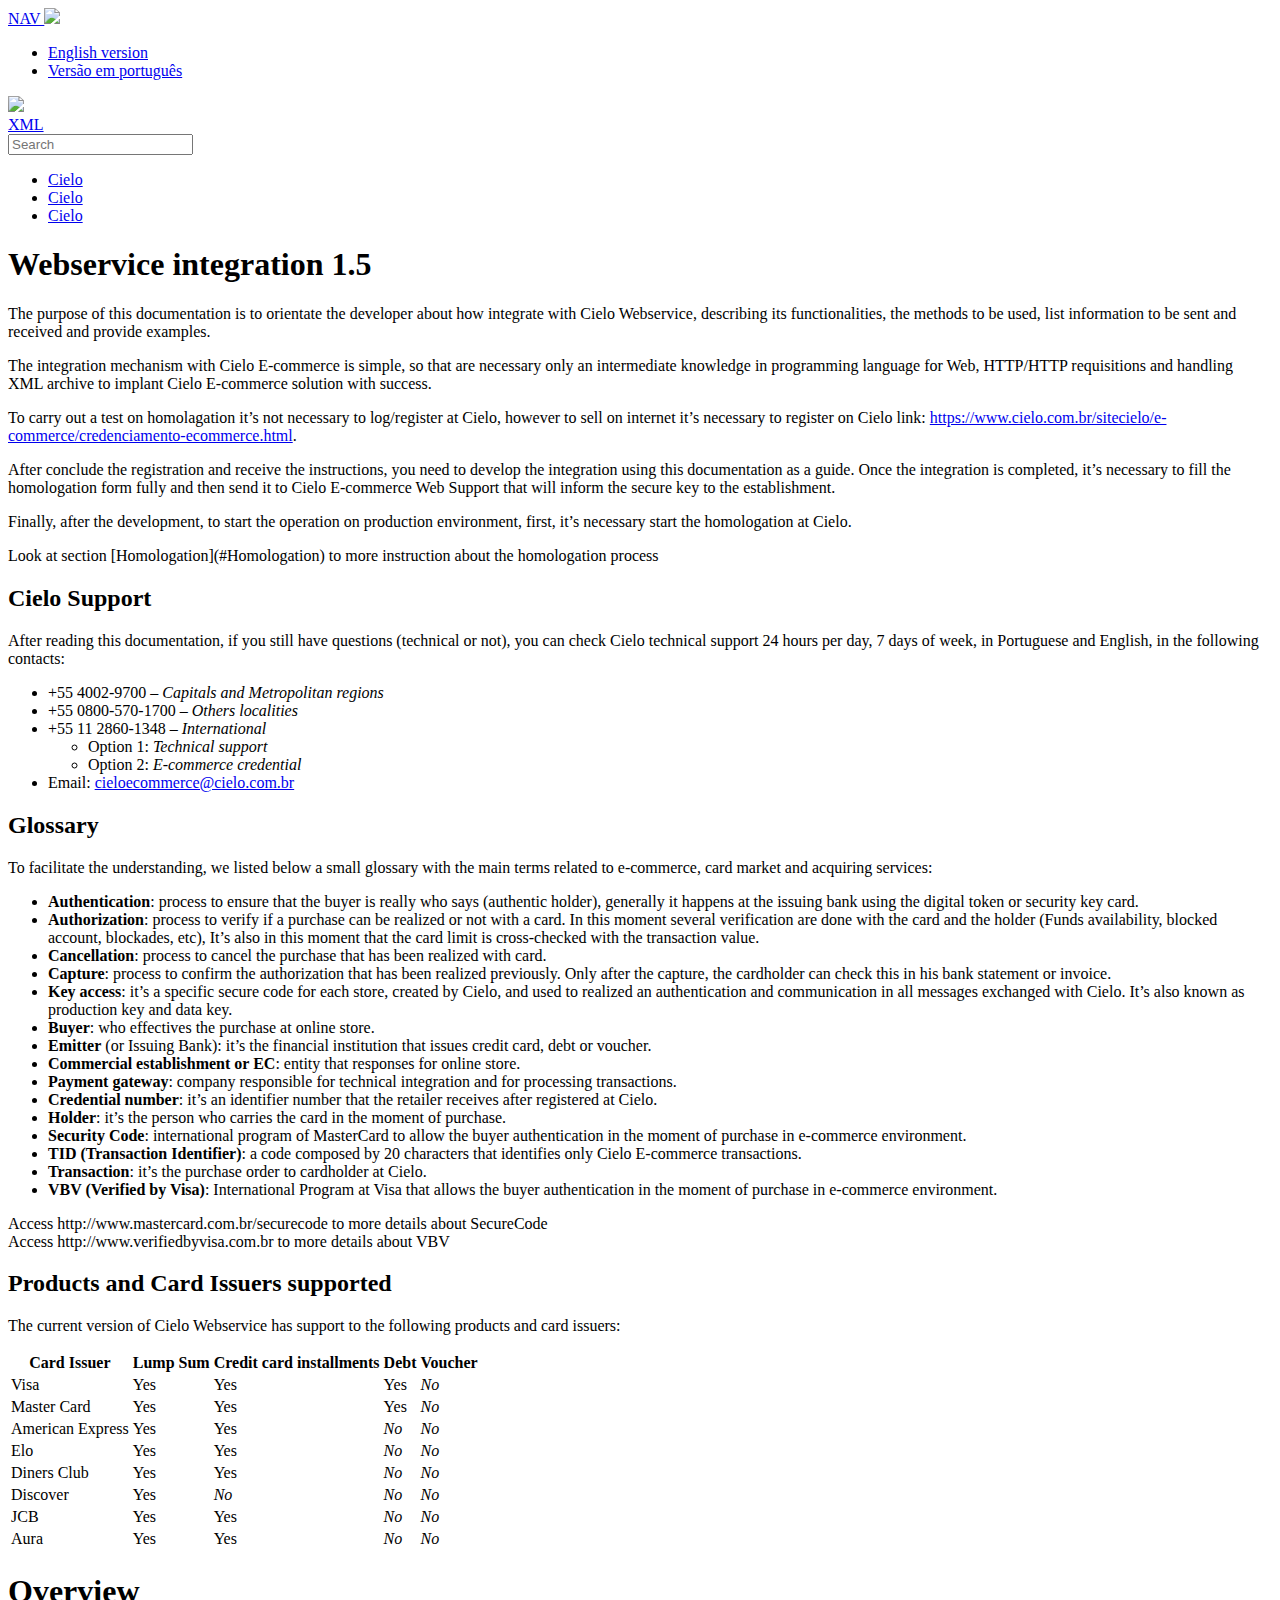
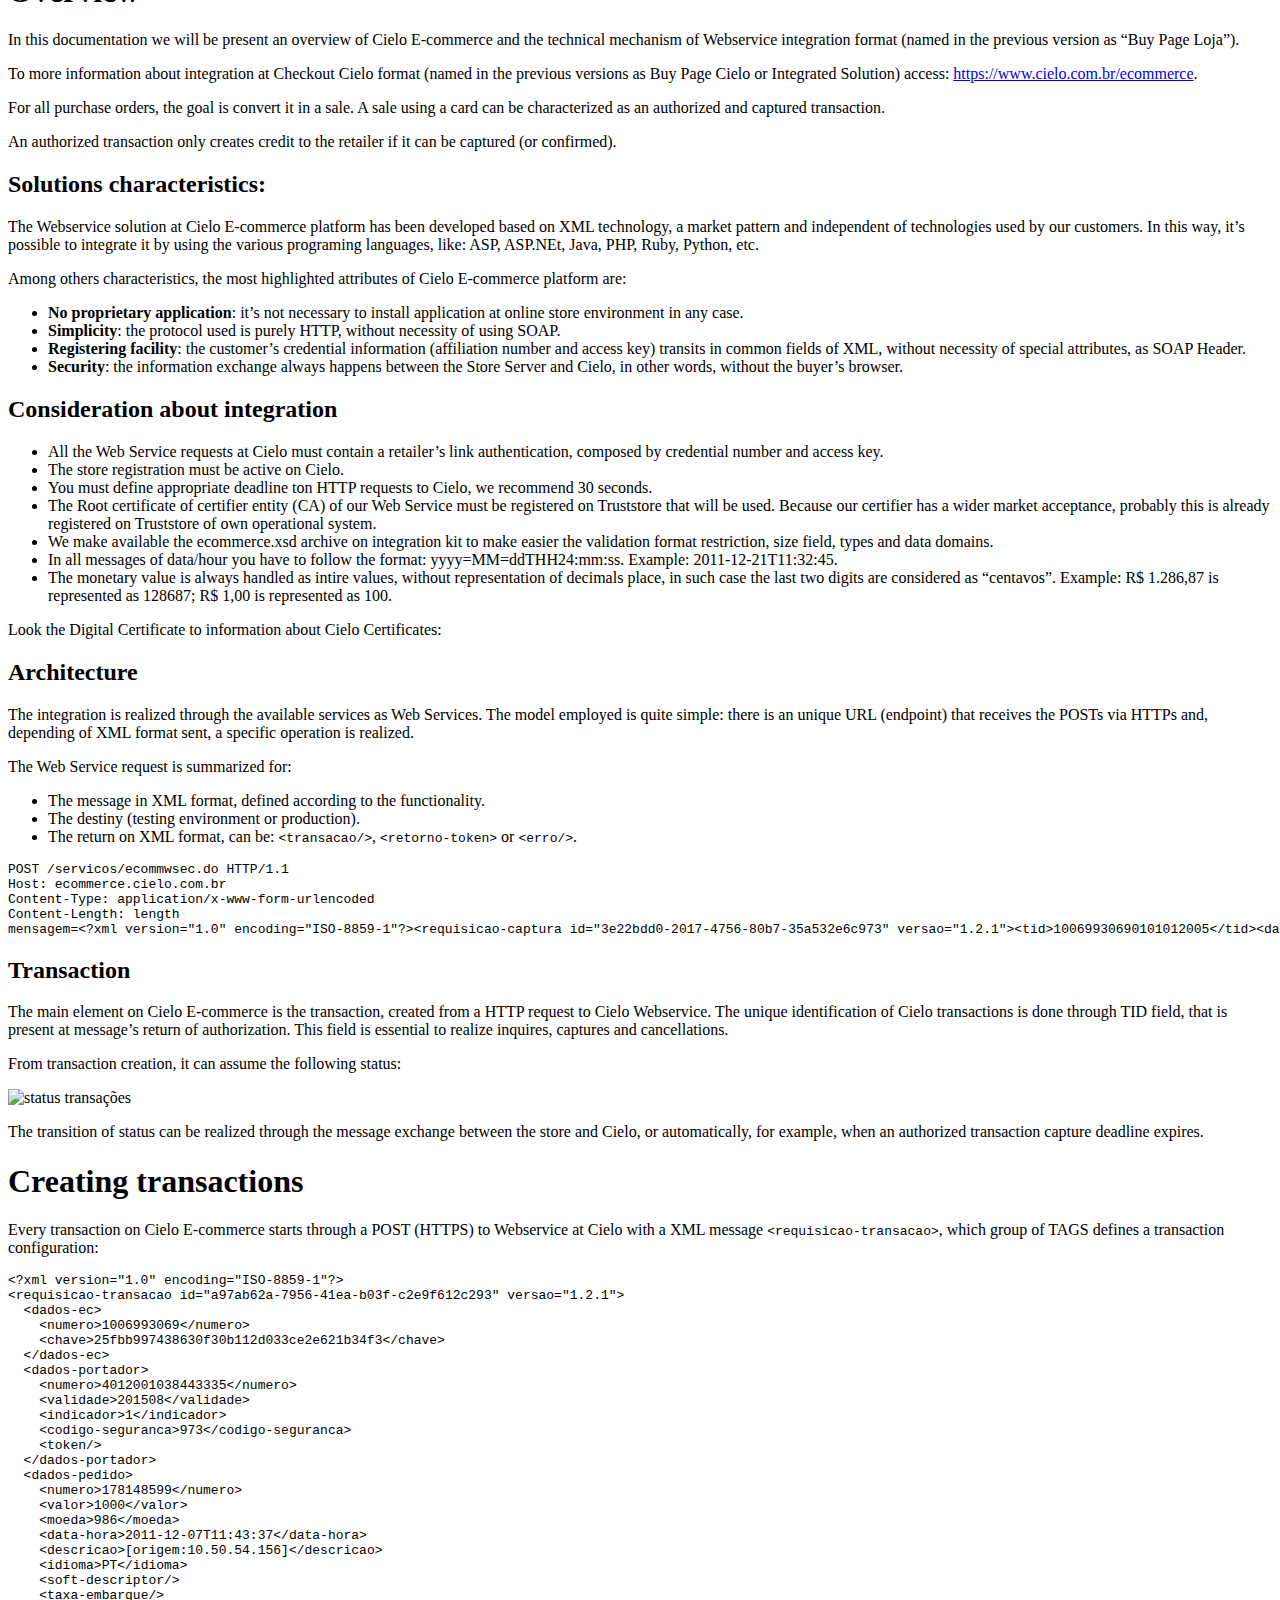
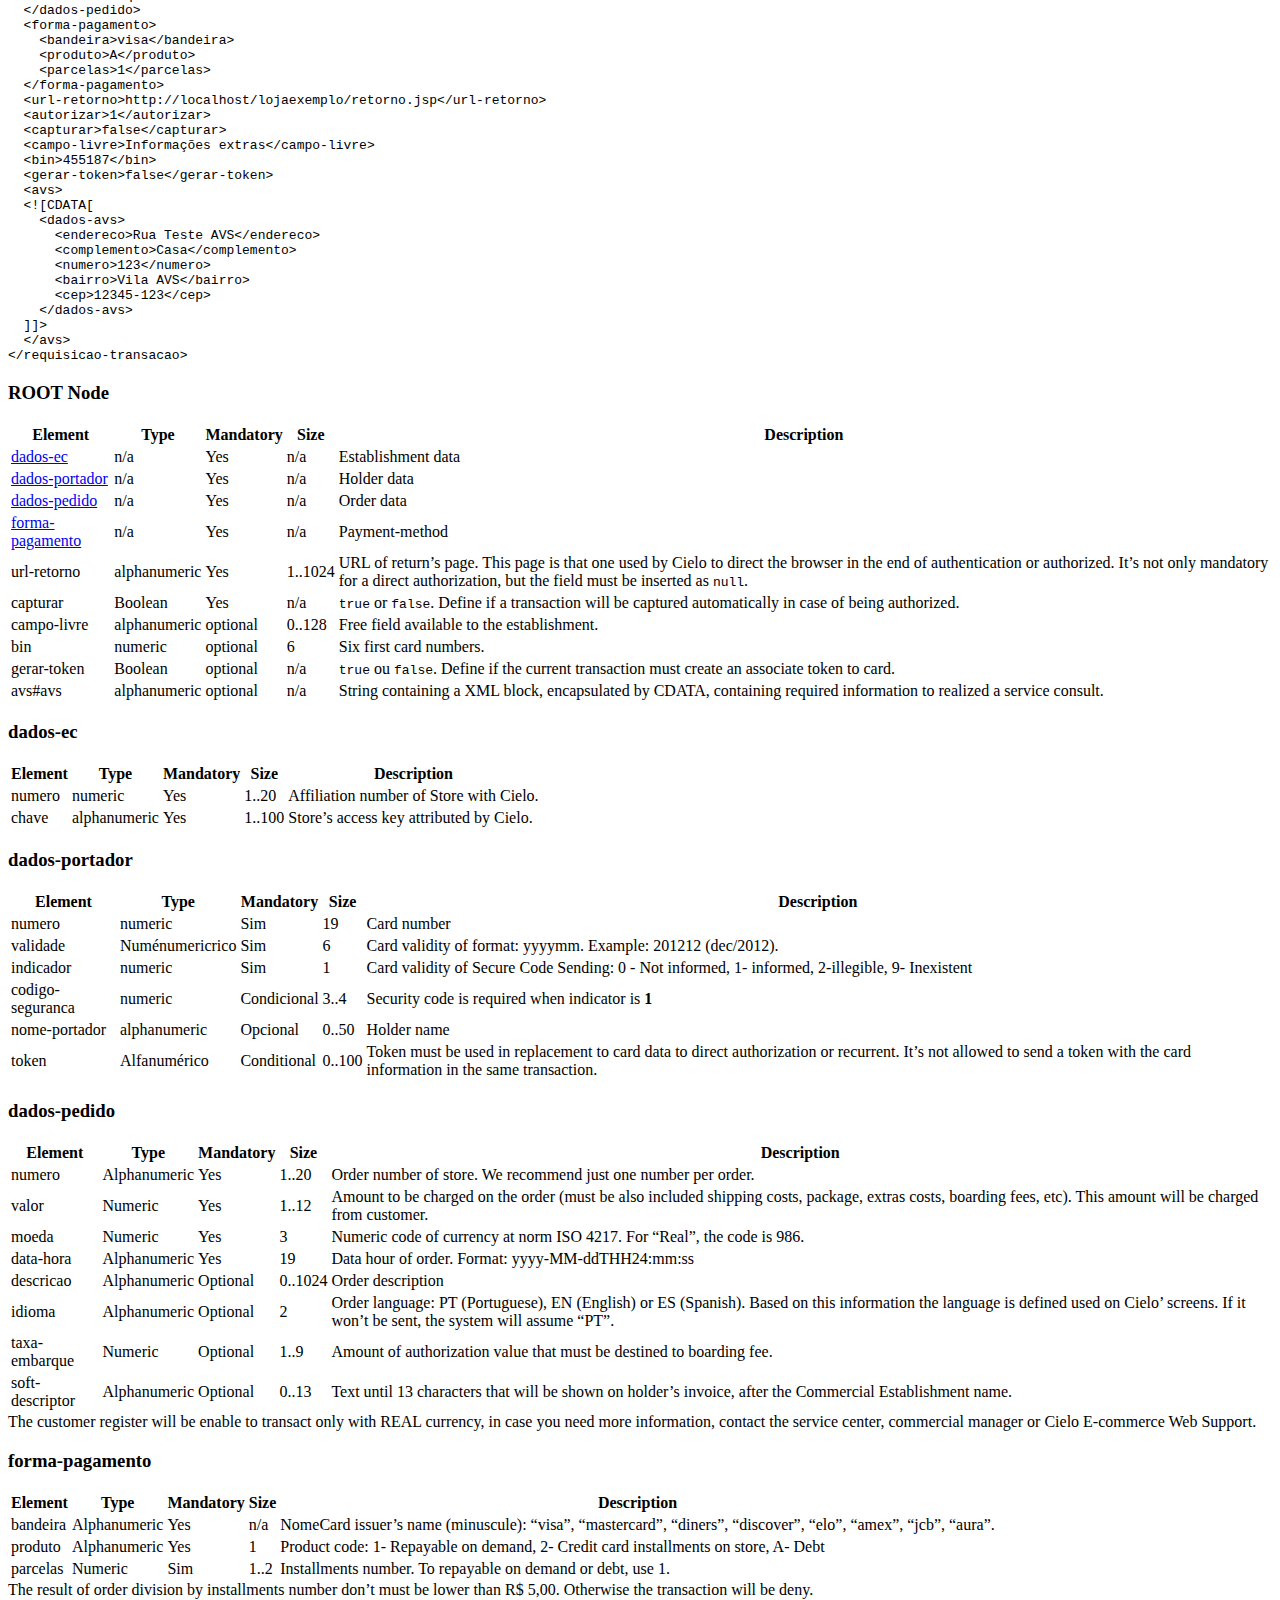
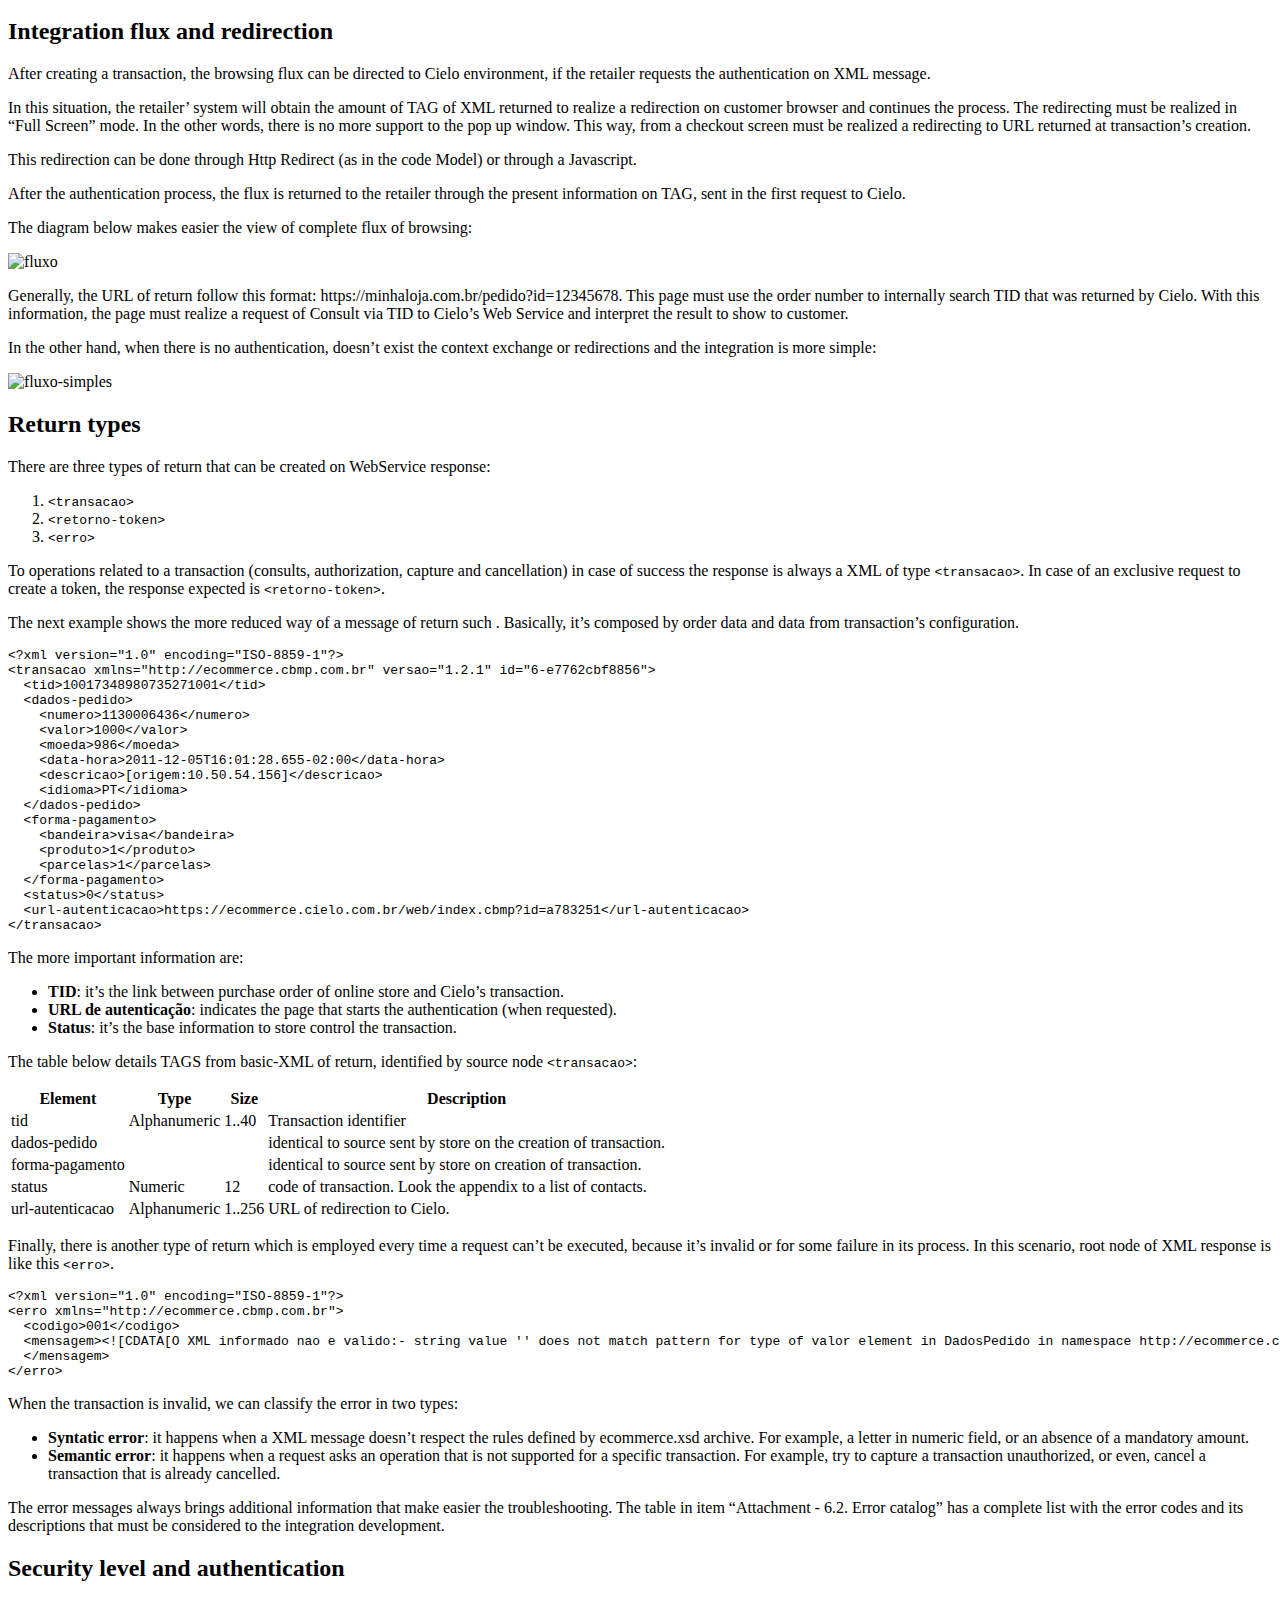
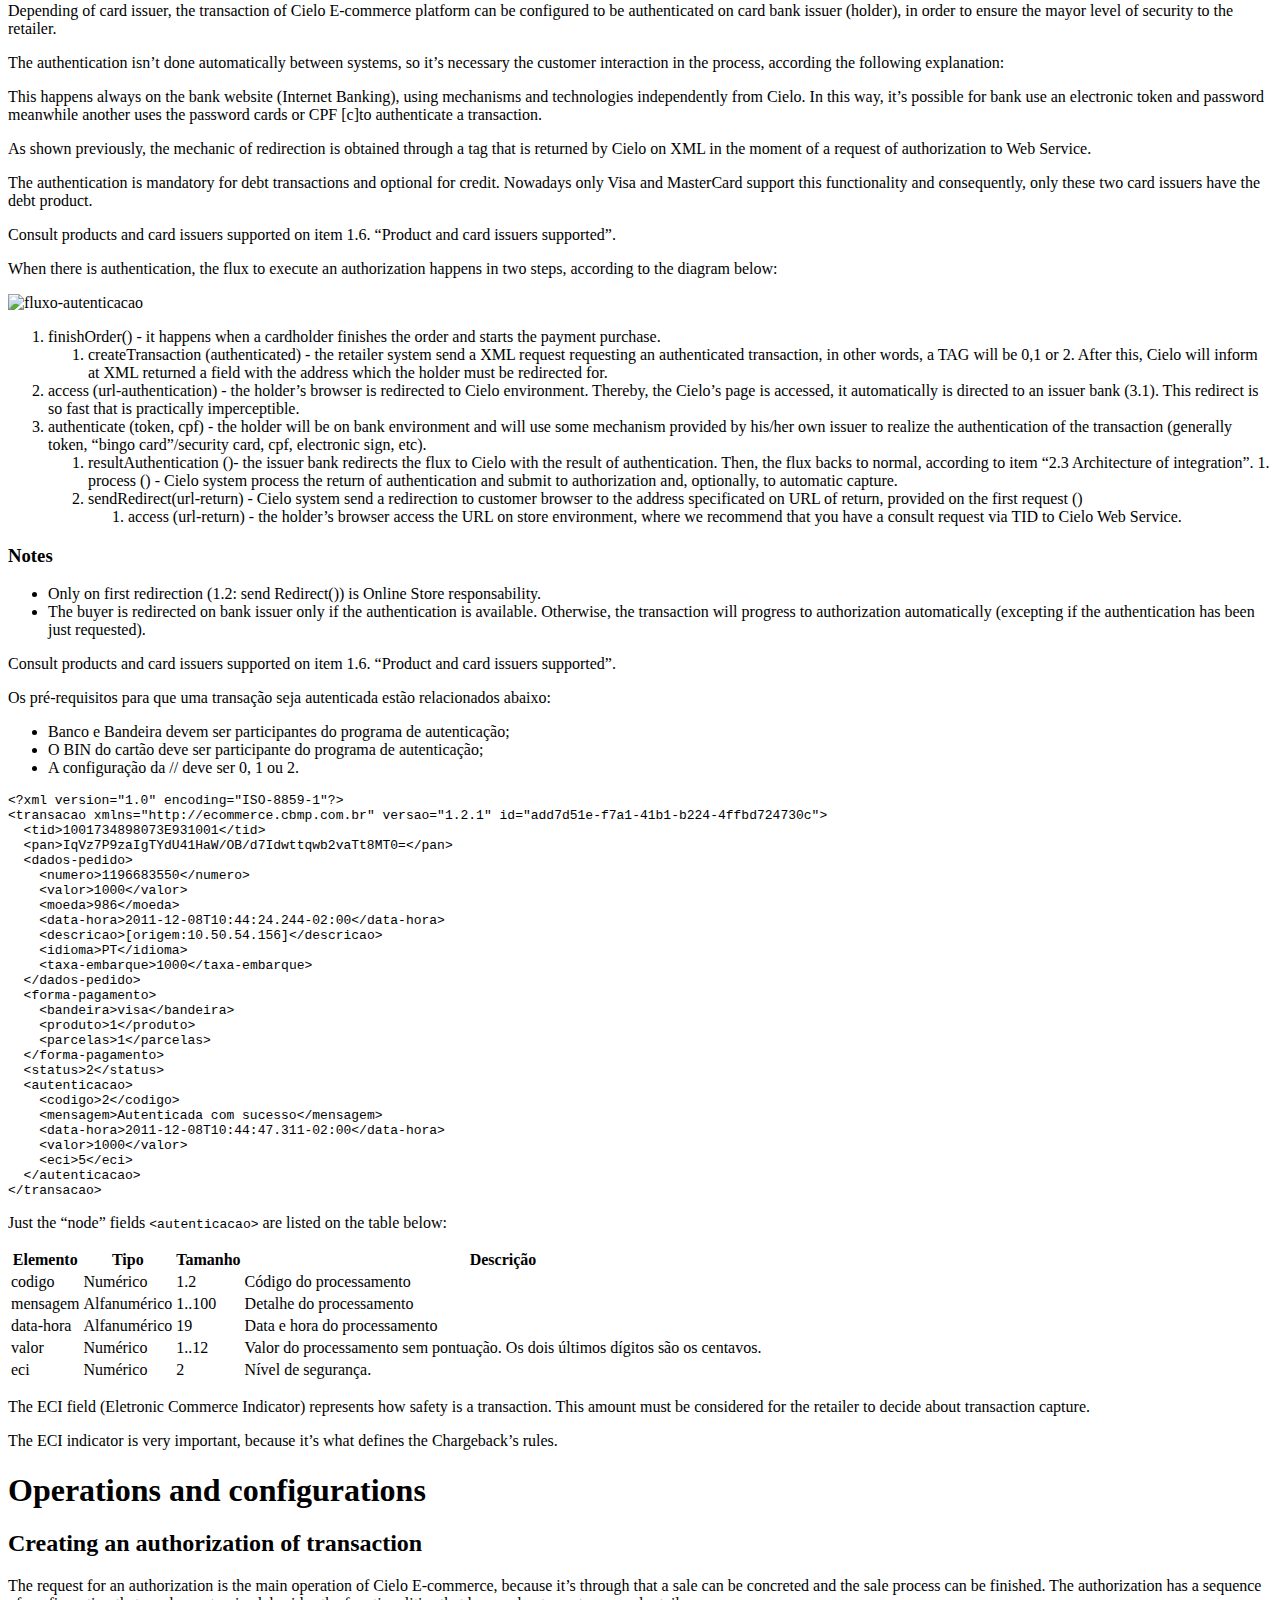
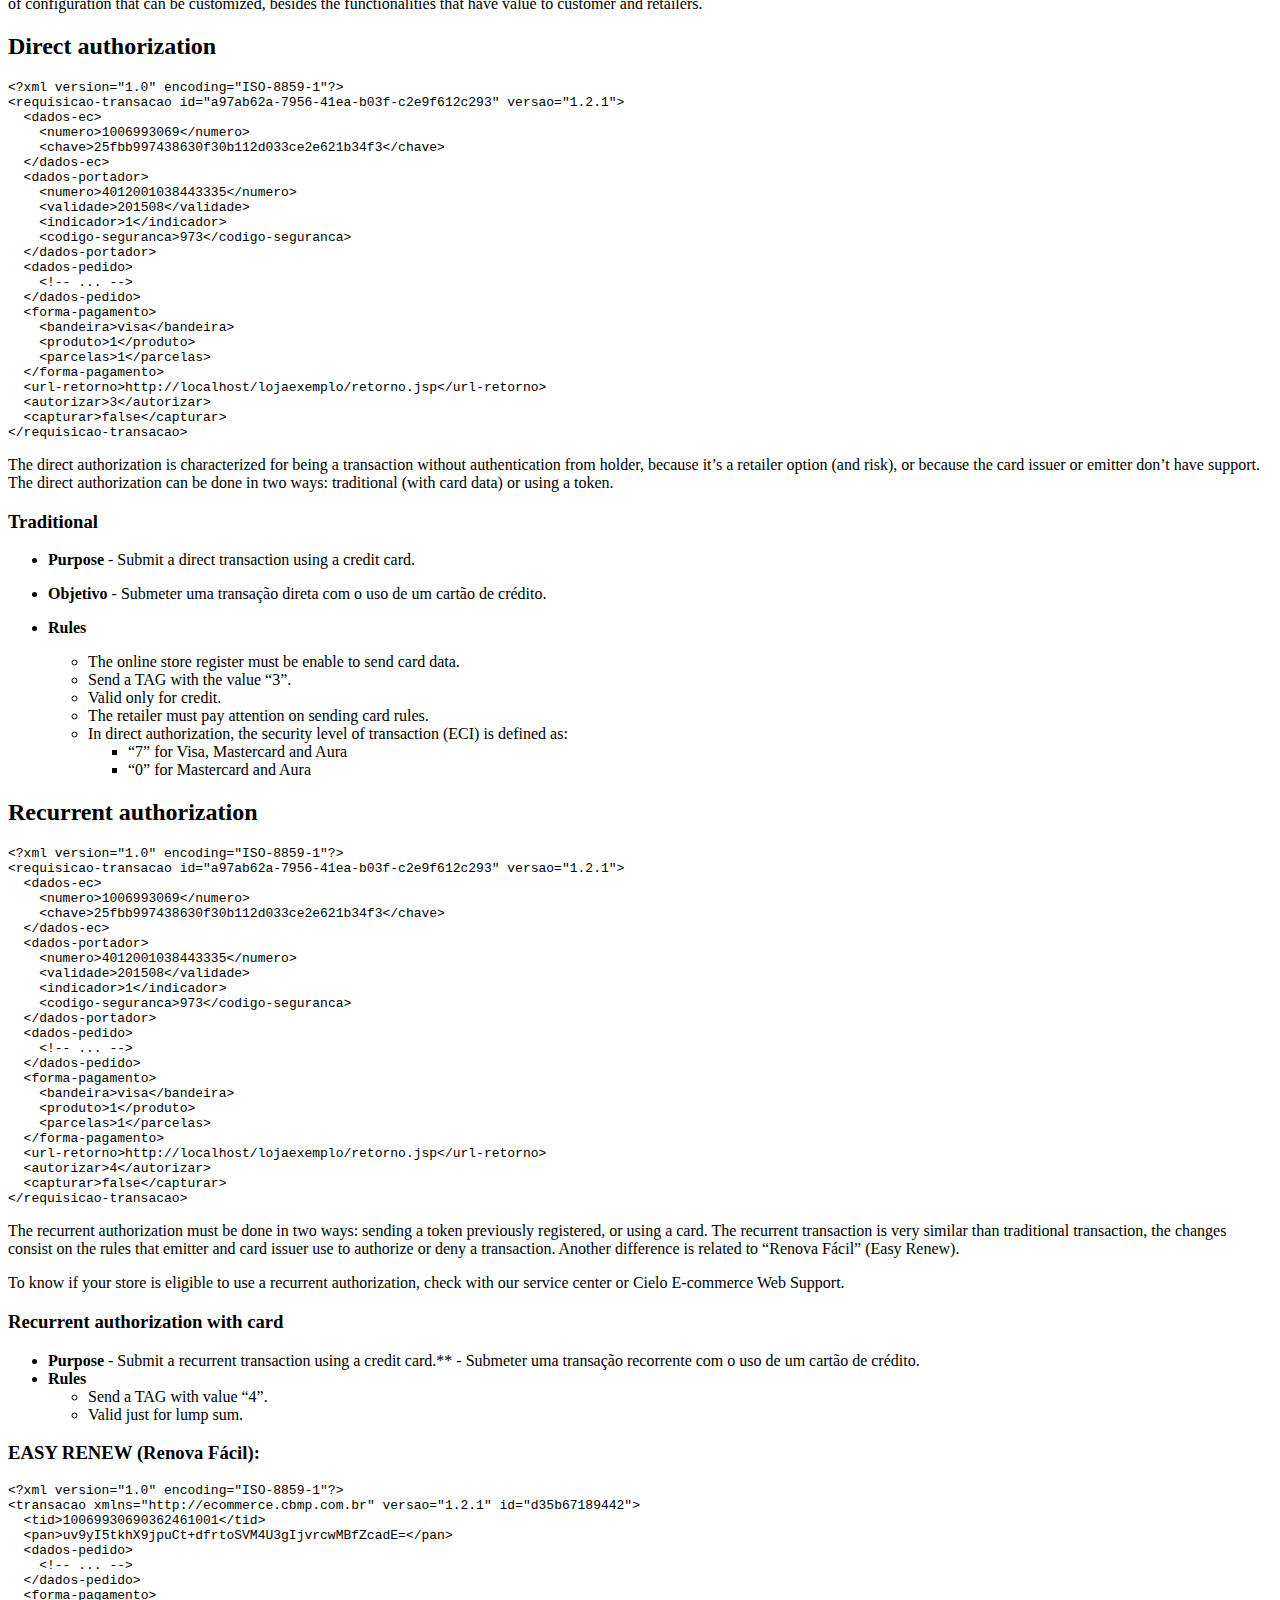
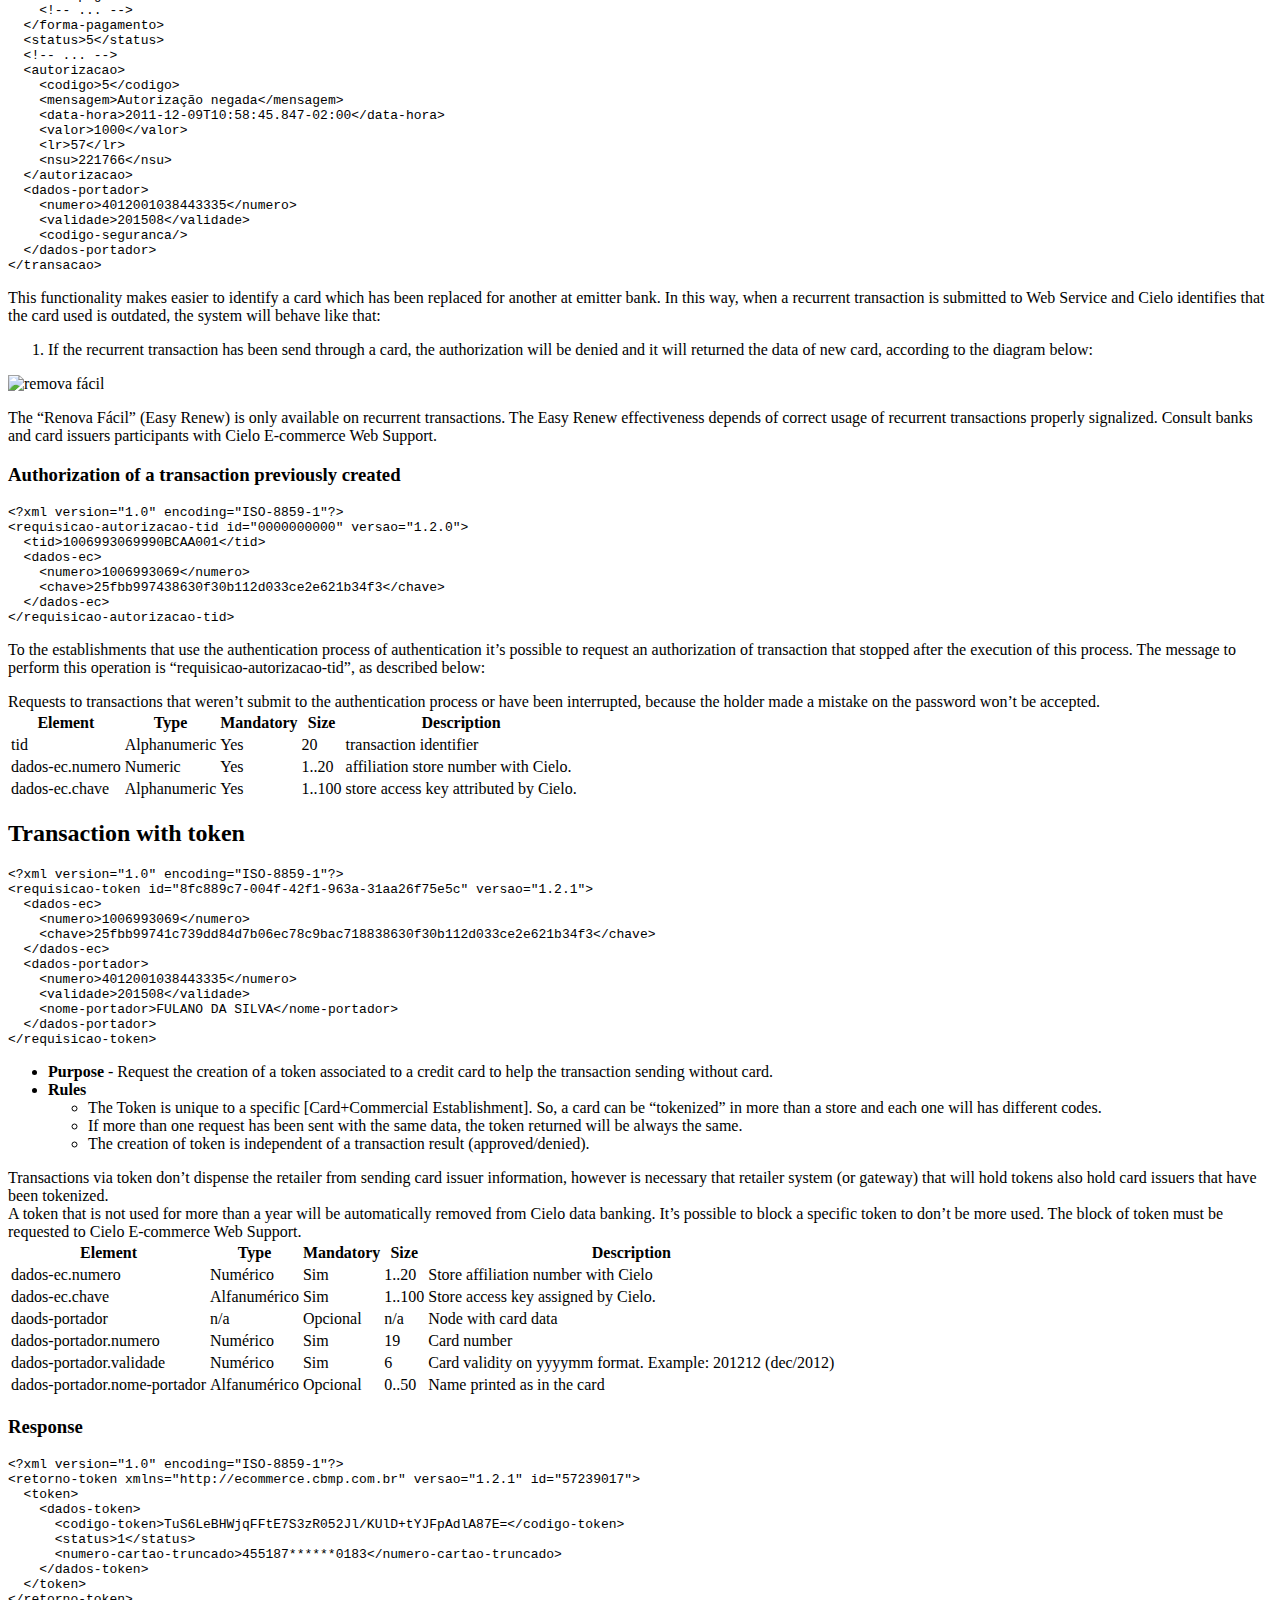
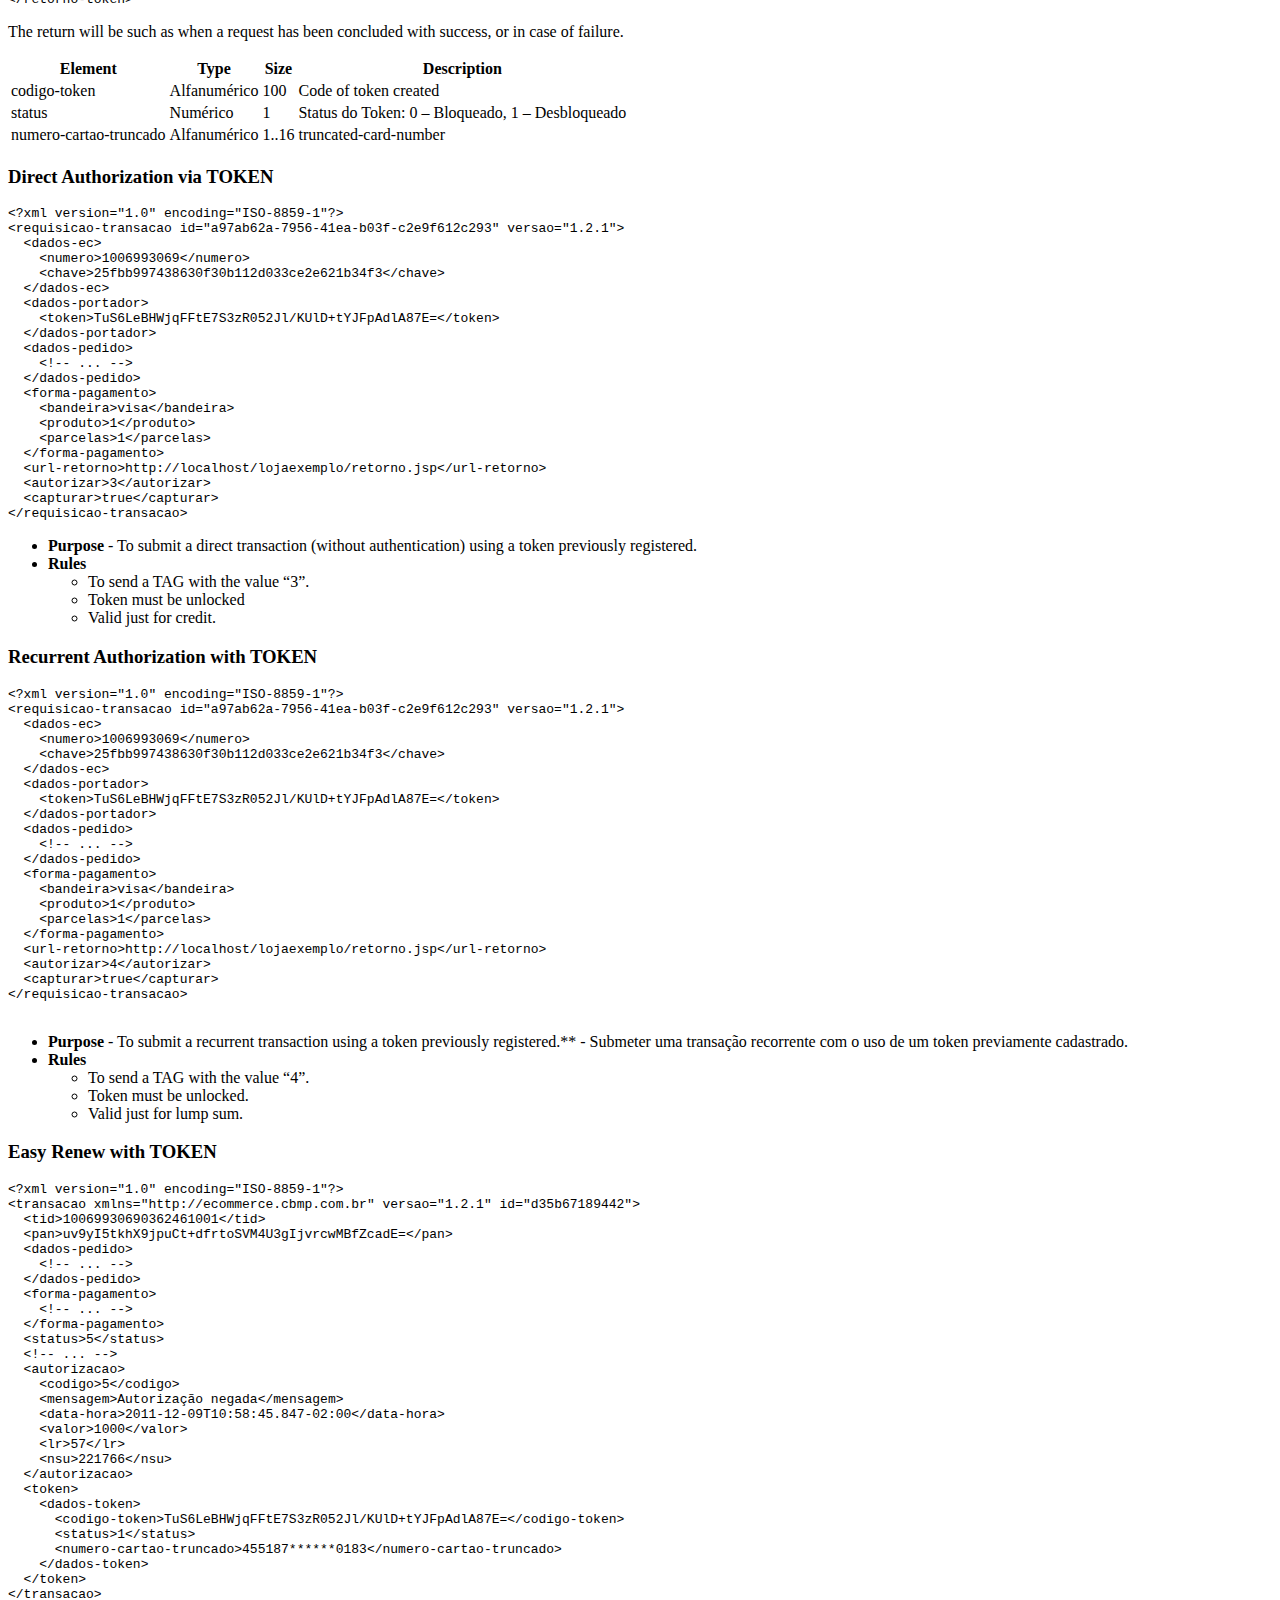
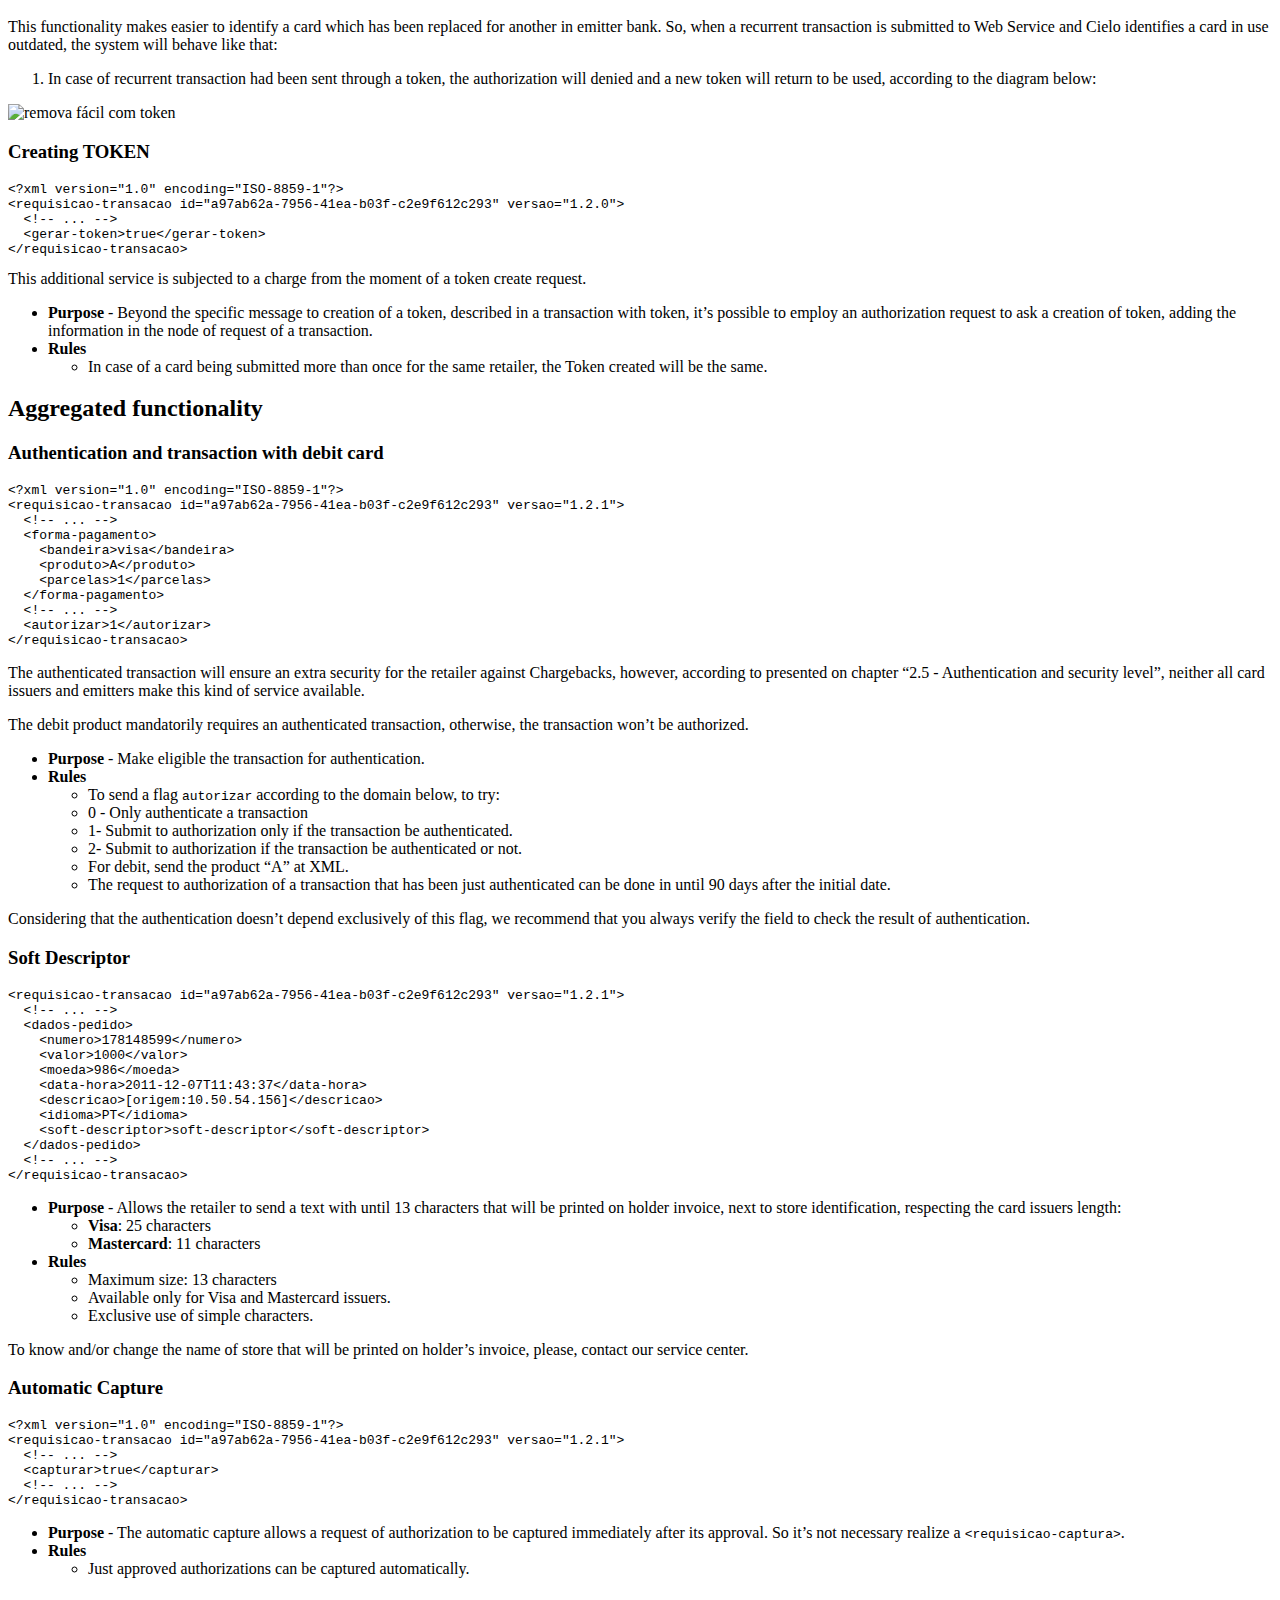
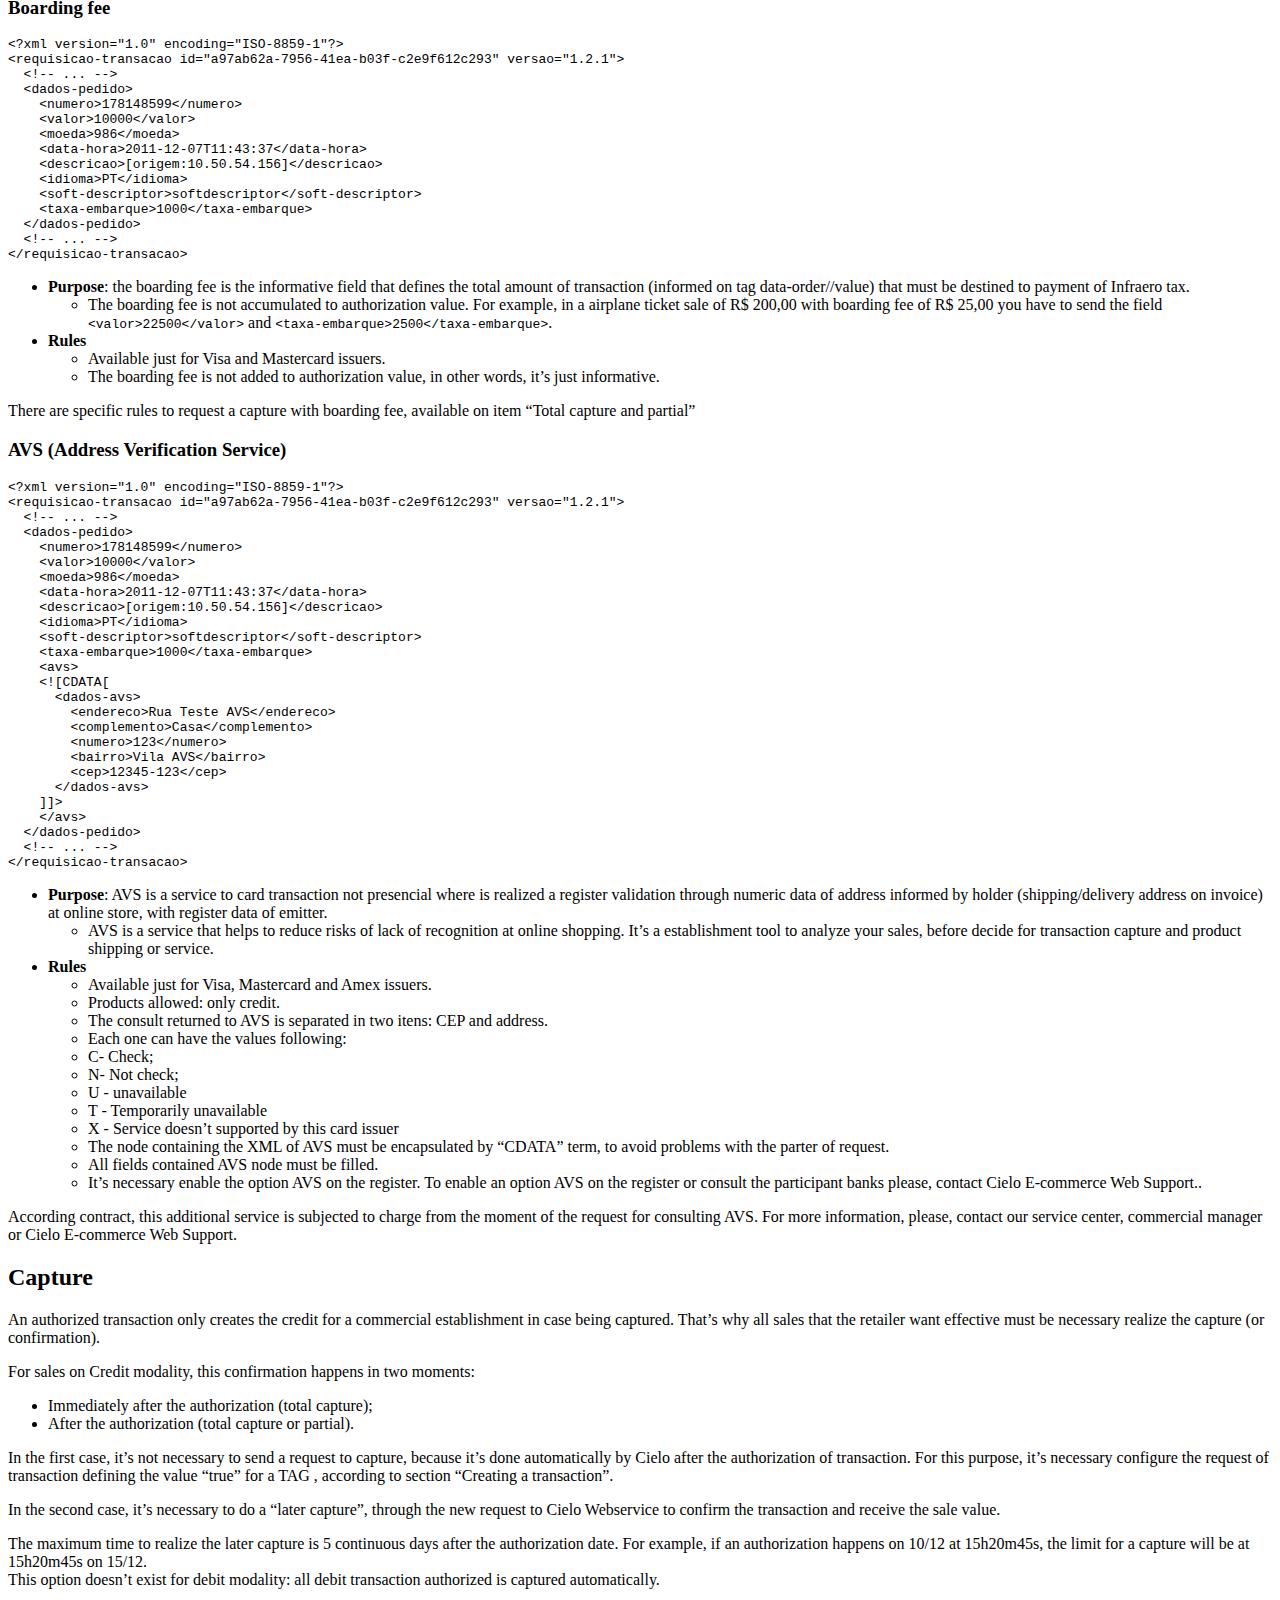
==== commit 3cddad6d: "Site updated to 4841287" ====
--- a/english.html
+++ b/english.html
@@ -1,54 +1,103 @@
 <!doctype html>
 <html>
-  <head>
+<head>
     <meta charset="utf-8">
     <meta content="IE=edge,chrome=1" http-equiv="X-UA-Compatible">
     <meta name="viewport" content="width=device-width, initial-scale=1, maximum-scale=1">
 
-    <link href="https://www.cielo.com.br/wps/contenthandler/!ut/p/digest!3SvhW8ACOLyj_90YHxPhKQ/war/cielo-tema/themes/estatico/images/favicon.ico" rel="shortcut icon" type="image/x-icon" />
     <title>Webservice integration 1.5</title>
 
     <link href="stylesheets/screen.css" rel="stylesheet" type="text/css" media="screen" />
     <link href="stylesheets/print.css" rel="stylesheet" type="text/css" media="print" />
+    <link href="https://www.cielo.com.br/wps/contenthandler/!ut/p/digest!3SvhW8ACOLyj_90YHxPhKQ/war/cielo-tema/themes/estatico/images/favicon.ico" rel="shortcut icon" type="image/x-icon" />
+
     <script src="https://ajax.googleapis.com/ajax/libs/jquery/1.11.0/jquery.min.js"></script>
-      <script src="javascripts/all.js" type="text/javascript"></script>
-
-      <script>
-        $(function() {
-          setupLanguages(["xml"]);
+    <script src="javascripts/all.js" type="text/javascript"></script>
+
+    <script>
+    $(function() {
+        setupLanguages(["xml"]);
+
+        var _wr = function(type) {
+            var orig = history[type];
+            return function() {
+                var rv = orig.apply(this, arguments);
+                var e = new Event(type);
+
+                e.arguments = arguments;
+                window.dispatchEvent(e);
+                return rv;
+            };
+        };
+
+        history.pushState = _wr('pushState'), history.replaceState = _wr('replaceState');
+
+        window.onhashchange = function() {
+            ga('send', 'event', 'navigation','click', window.location.href);
+        };
+
+        window.addEventListener('replaceState', function(e) {
+            ga('send', 'event', 'navigation','scroll', window.location.href);
         });
-      </script>
-  </head>
-
-  <body class="english">
+
+        window.addEventListener('languagechange', function(e) {
+            ga('send', 'event', 'language','change', e.detail);
+        });
+    });
+
+    </script>
+    <script async src='//www.google-analytics.com/analytics.js'></script>
+    <script>
+    window.ga=window.ga||function(){(ga.q=ga.q||[]).push(arguments)};ga.l=+new Date;
+
+    ga('create', 'UA-8516386-7', {'cookieDomain': 'auto', 'alwaysSendReferrer': true});
+    ga('create', 'UA-31855766-1', {'name': 'iMasters', 'cookieDomain': 'auto', 'alwaysSendReferrer': true});
+
+    ga("set", "transport", "beacon");
+    ga('send', 'pageview');
+    </script>
+</head>
+
+<body class="english">
     <a href="#" id="nav-button">
-      <span>
-        NAV
-        <img src="images/navbar.png" />
-      </span>
+        <span>
+            NAV
+            <img src="images/navbar.png" />
+        </span>
     </a>
     <div class="tocify-wrapper">
-      <img src="images/logo.png" />
+        <ul class="languages">
+            <li class="english"><a href="english.html" title="English version">English version</a></li>
+            <li class="portuguese"><a href="index.html" title="Versão em português">Versão em português</a></li>
+        </ul>
+        <img src="images/logo.png" />
         <div class="lang-selector">
-              <a href="#" data-language-name="xml">XML</a>
+            <a href="#" data-language-name="xml">XML</a>
         </div>
         <div class="search">
-          <input type="text" class="search" id="input-search" placeholder="Search">
+            <input type="text" class="search" id="input-search" placeholder="Search">
         </div>
         <ul class="search-results"></ul>
-      <div id="toc">
-      </div>
+        <div id="toc">
+        </div>
+        <div class="links-footer">
+            <ul class="link-list">
+                <li class="cielo"><a href="https://www.cielo.com.br/ecommerce">Cielo</a></li>
+                <li class="github"><a href="https://github.com/developercielo">Cielo</a></li>
+                <li class="desenvolvedores"><a href="https://www.cielo.com.br/desenvolvedores">Cielo</a></li>
+            </ul>
+        </div>
     </div>
     <div class="page-wrapper">
-      <div class="dark-box"></div>
-      <div class="content">
-        <h1 id="webservice-integration-1.5">Webservice integration 1.5</h1>
+        <div class="dark-box"></div>
+        <div class="content">
+                <h1 id="webservice-integration-1.5">Webservice integration 1.5</h1>
 
 <p>The purpose of this documentation is to orientate the developer about how integrate with Cielo Webservice, describing its functionalities, the methods to be used, list information to be sent and received and provide examples. </p>
 
 <p>The integration mechanism with Cielo E-commerce is simple, so that are necessary only an intermediate knowledge in programming language for Web, HTTP/HTTP requisitions and handling XML archive to implant Cielo E-commerce solution with success.</p>
 
-<p>To carry out a test on homolagation it’s not necessary to log/register at Cielo, however to sell on internet it’s necessary to register on Cielo link: <a href="https://www.cielo.com.br/sitecielo/E-commerce/credenciamento-ecommerce.html.">https://www.cielo.com.br/sitecielo/E-commerce/credenciamento-ecommerce.html</a>.</p>
+<p>To carry out a test on homolagation it’s not necessary to log/register at Cielo, however to sell on internet it’s necessary to register on Cielo link: <a href="https://www.cielo.com.br/sitecielo/e-commerce/credenciamento-ecommerce.html">https://www.cielo.com.br/sitecielo/e-commerce/credenciamento-ecommerce.html</a>.</p>
 
 <p>After conclude the registration and receive the instructions, you need to develop the integration using this documentation as a guide. Once the integration is completed, it’s necessary to fill the homologation form fully and then send it to Cielo E-commerce Web Support that will inform the secure key to the establishment.</p>
 
@@ -1914,12 +1963,12 @@
 </tr>
 </tbody></table>
 
-      </div>
-      <div class="dark-box">
-          <div class="lang-selector">
-                <a href="#" data-language-name="xml">XML</a>
-          </div>
-      </div>
-    </div>
-  </body>
-</html>
+            </div>
+            <div class="dark-box">
+                <div class="lang-selector">
+                    <a href="#" data-language-name="xml">XML</a>
+                </div>
+            </div>
+        </div>
+    </body>
+    </html>
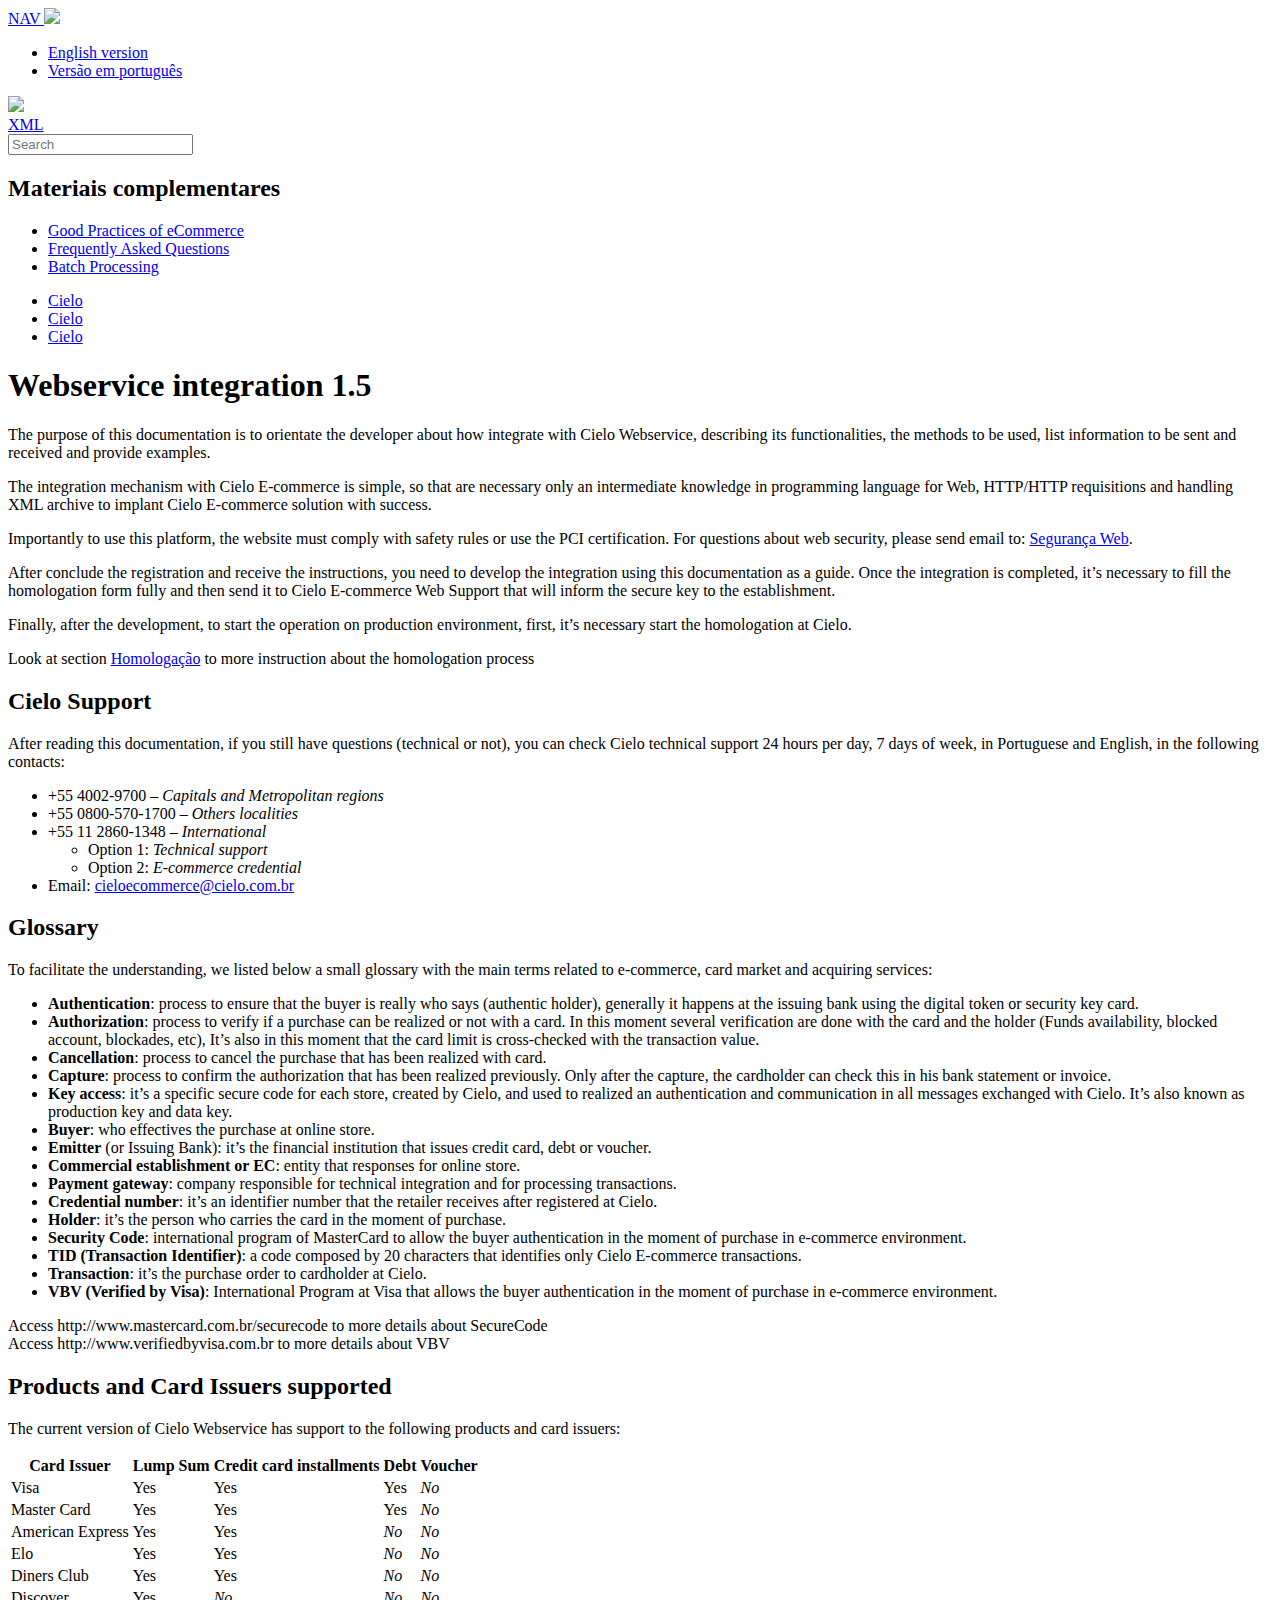
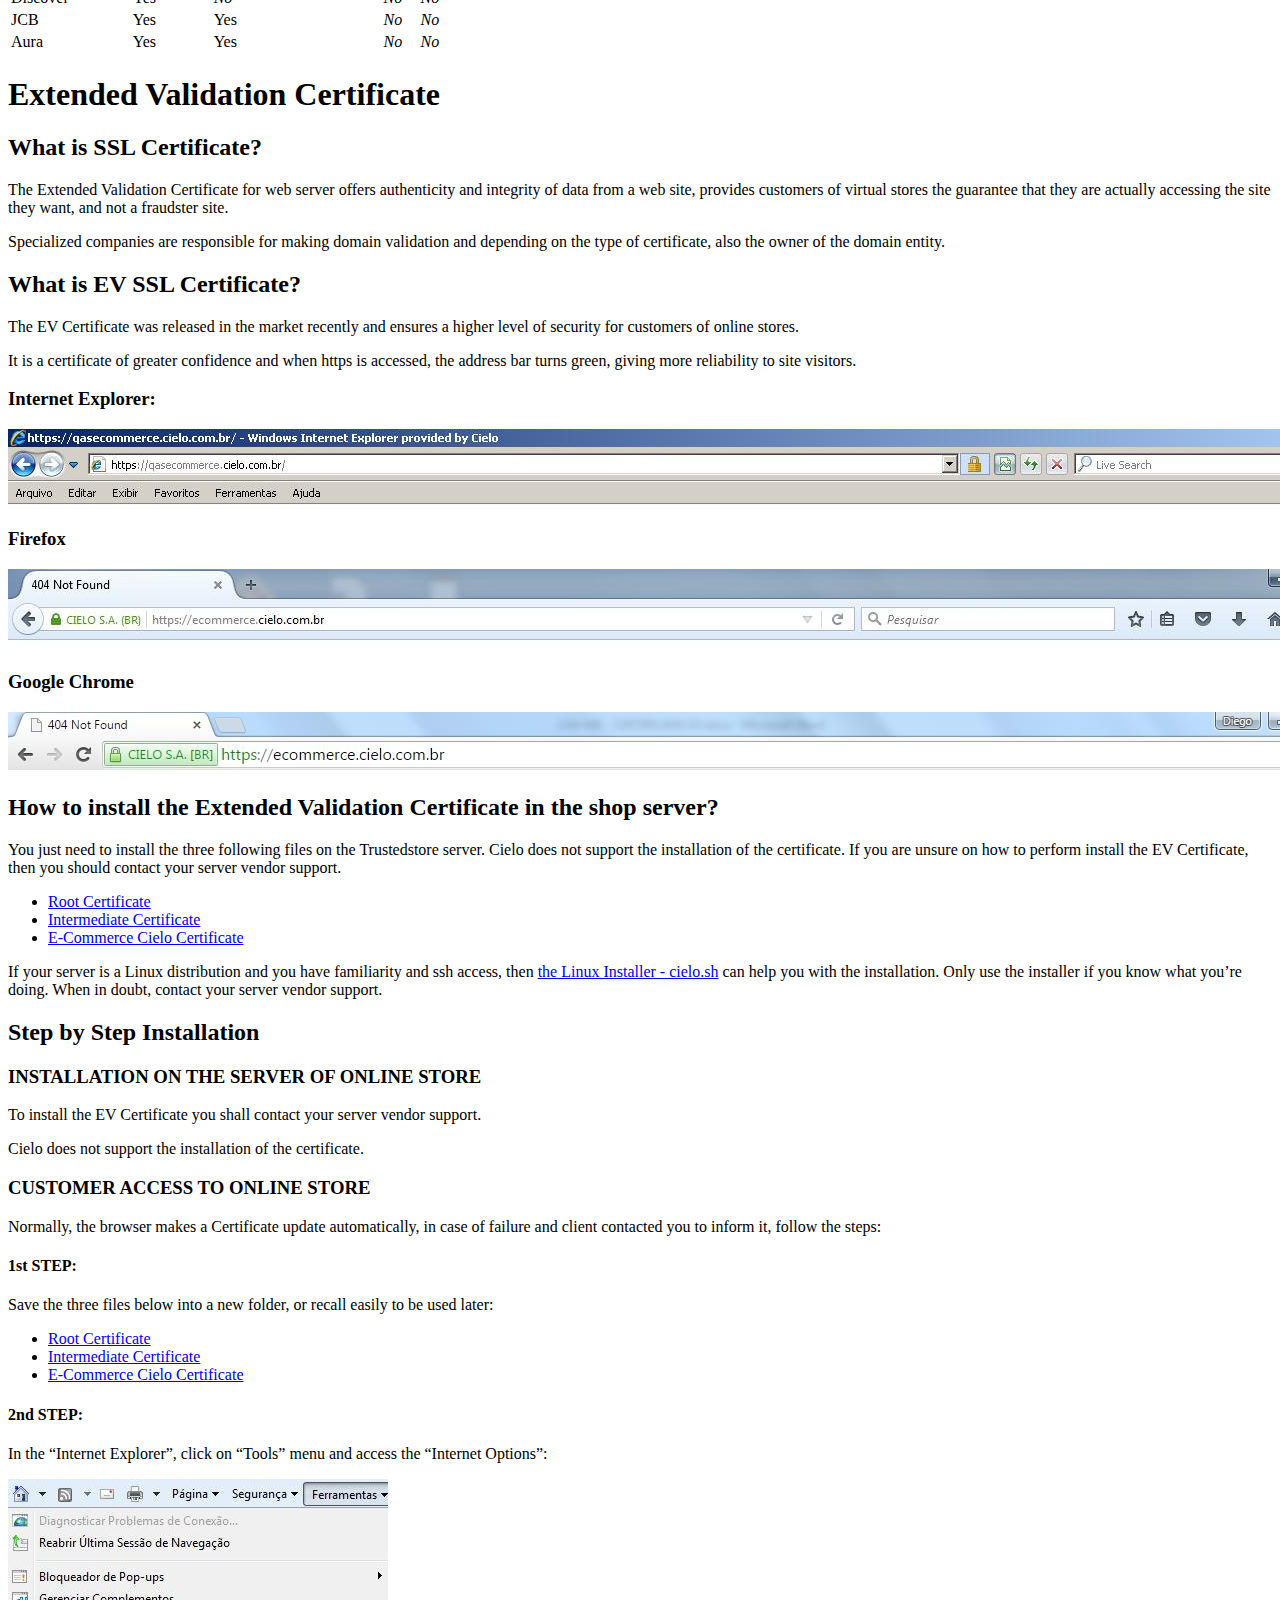
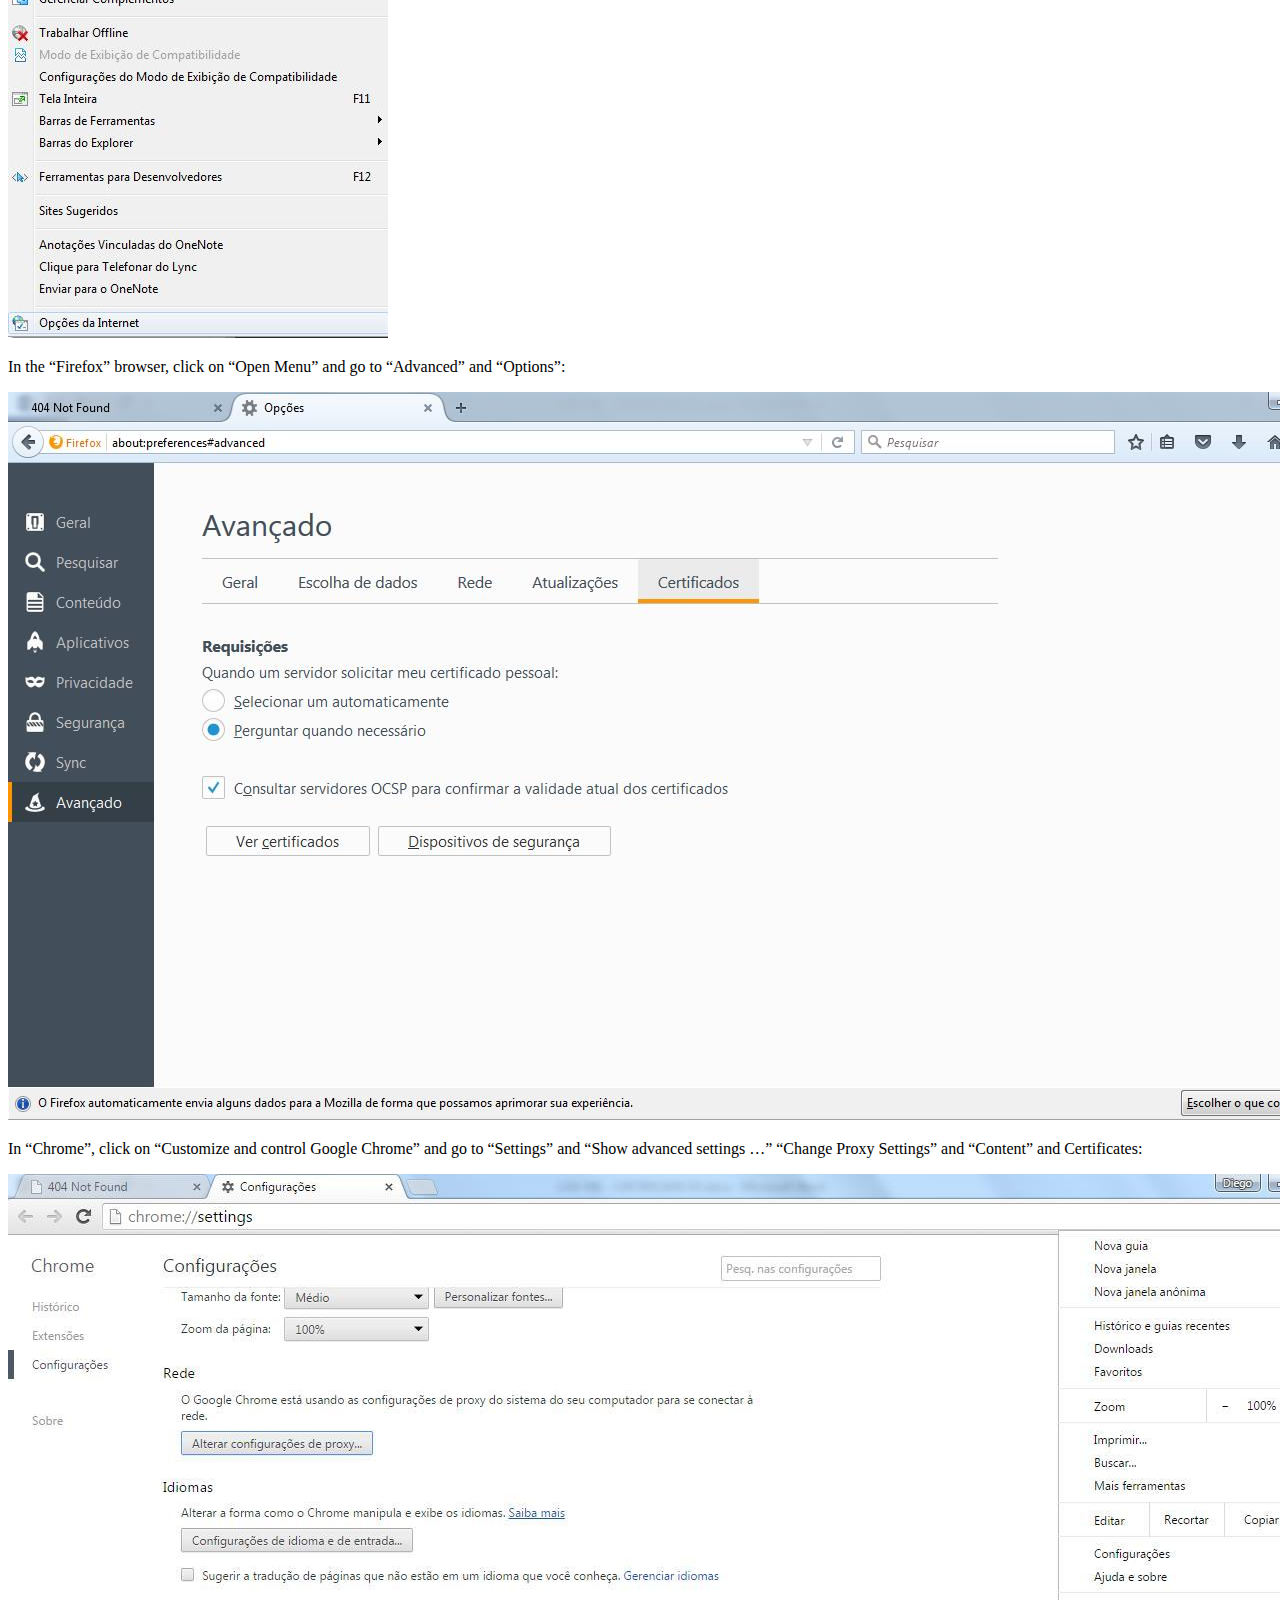
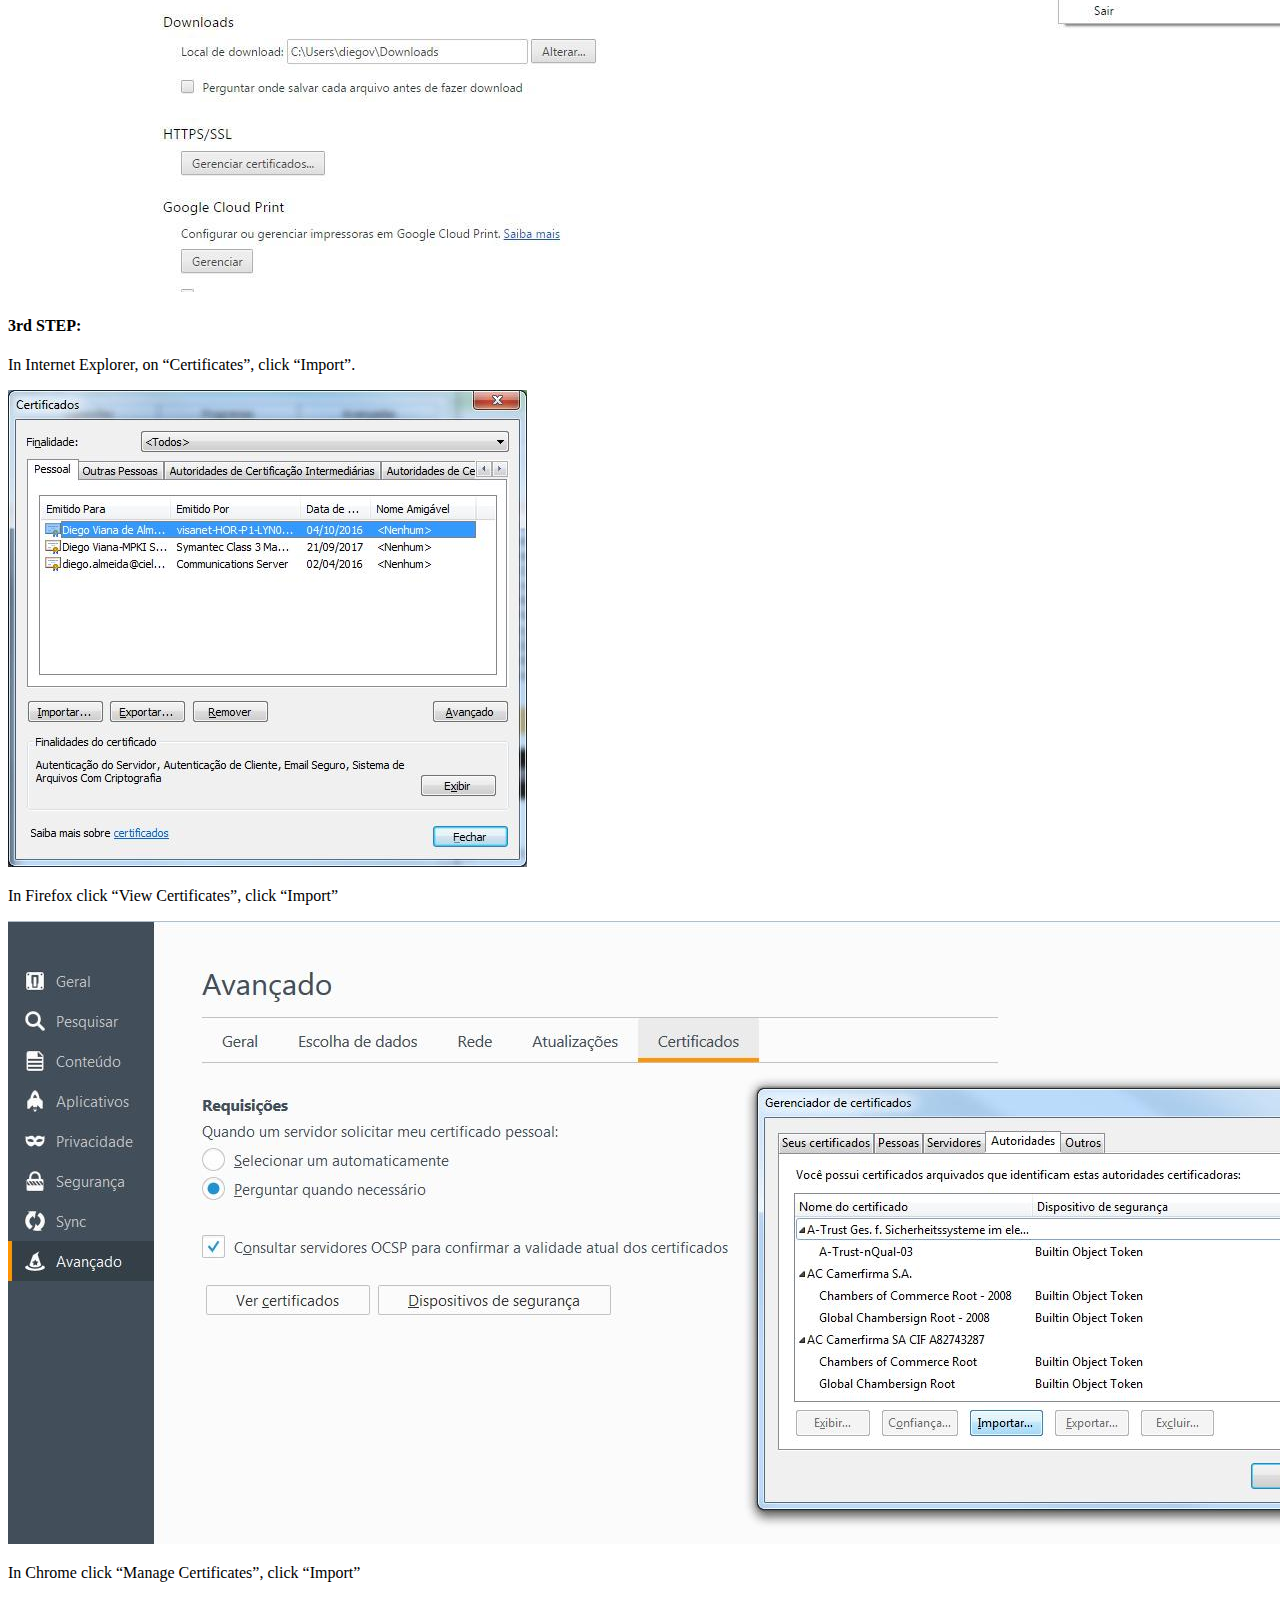
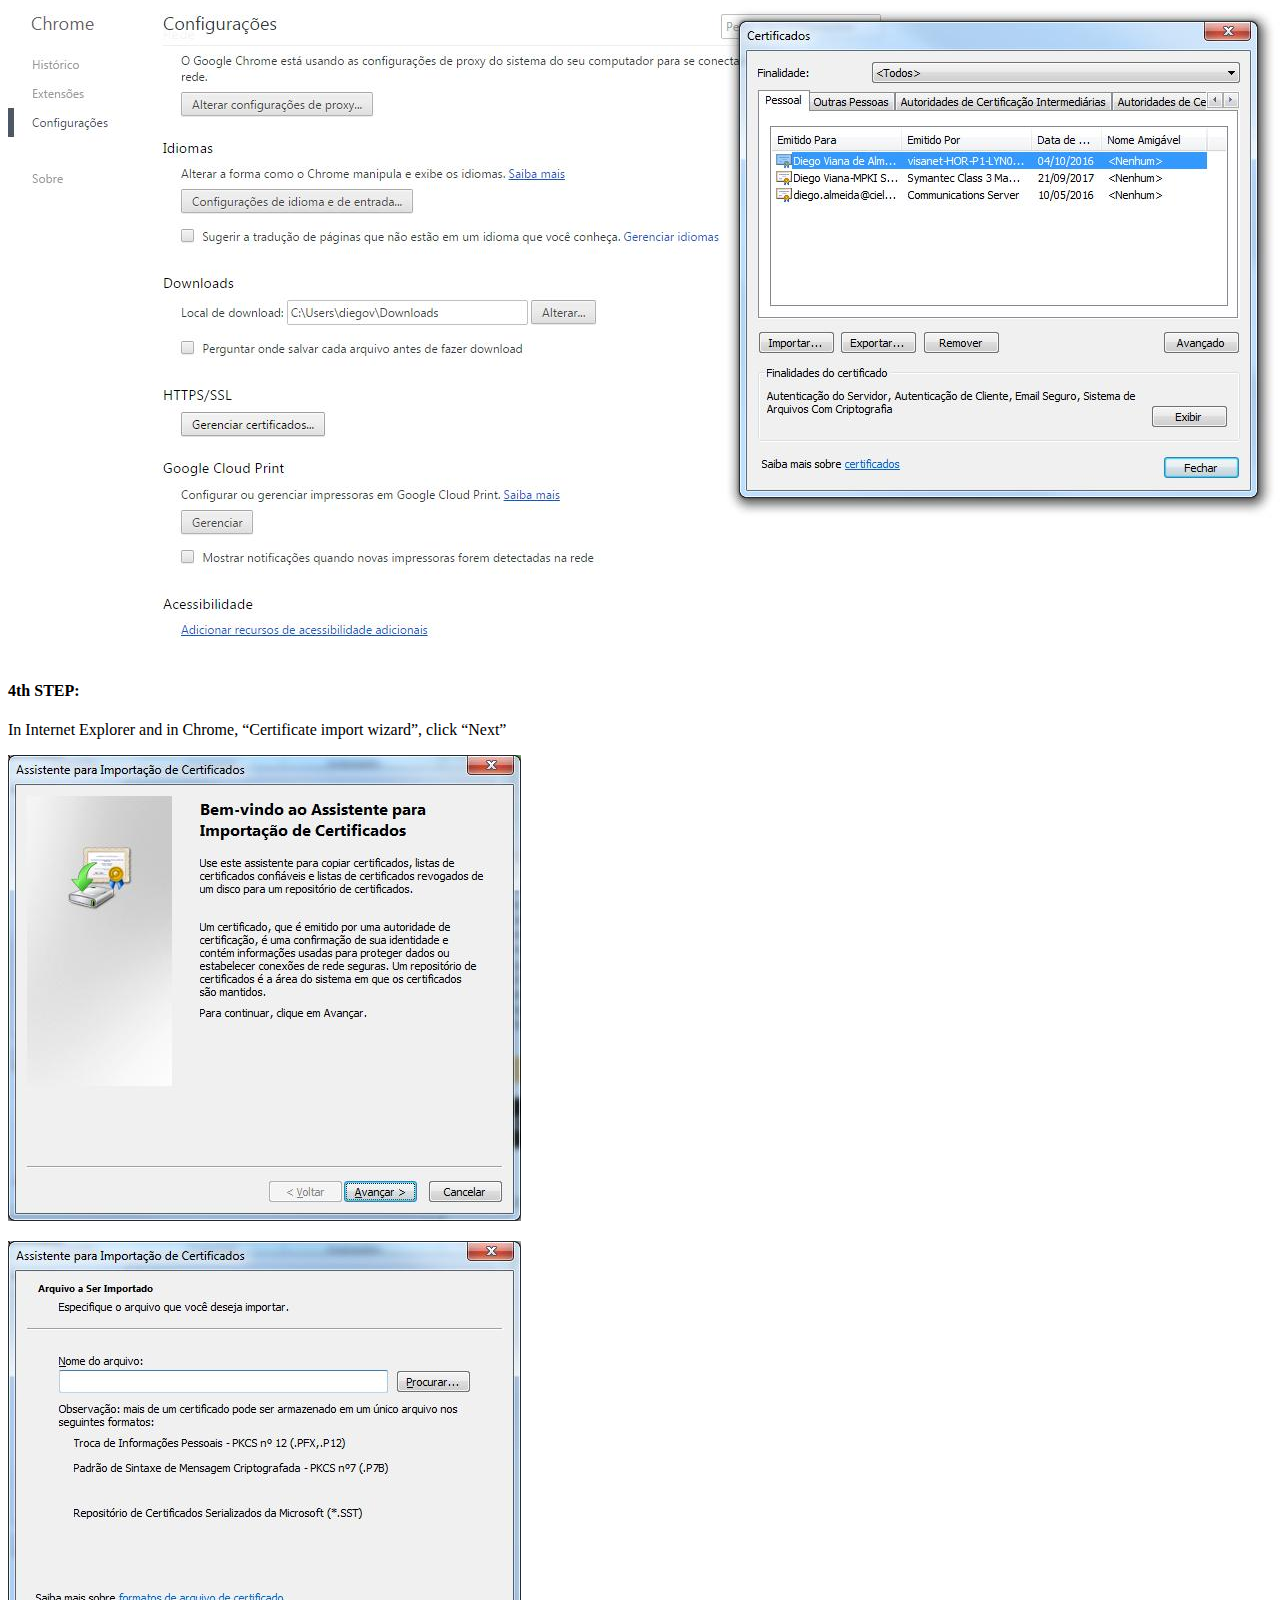
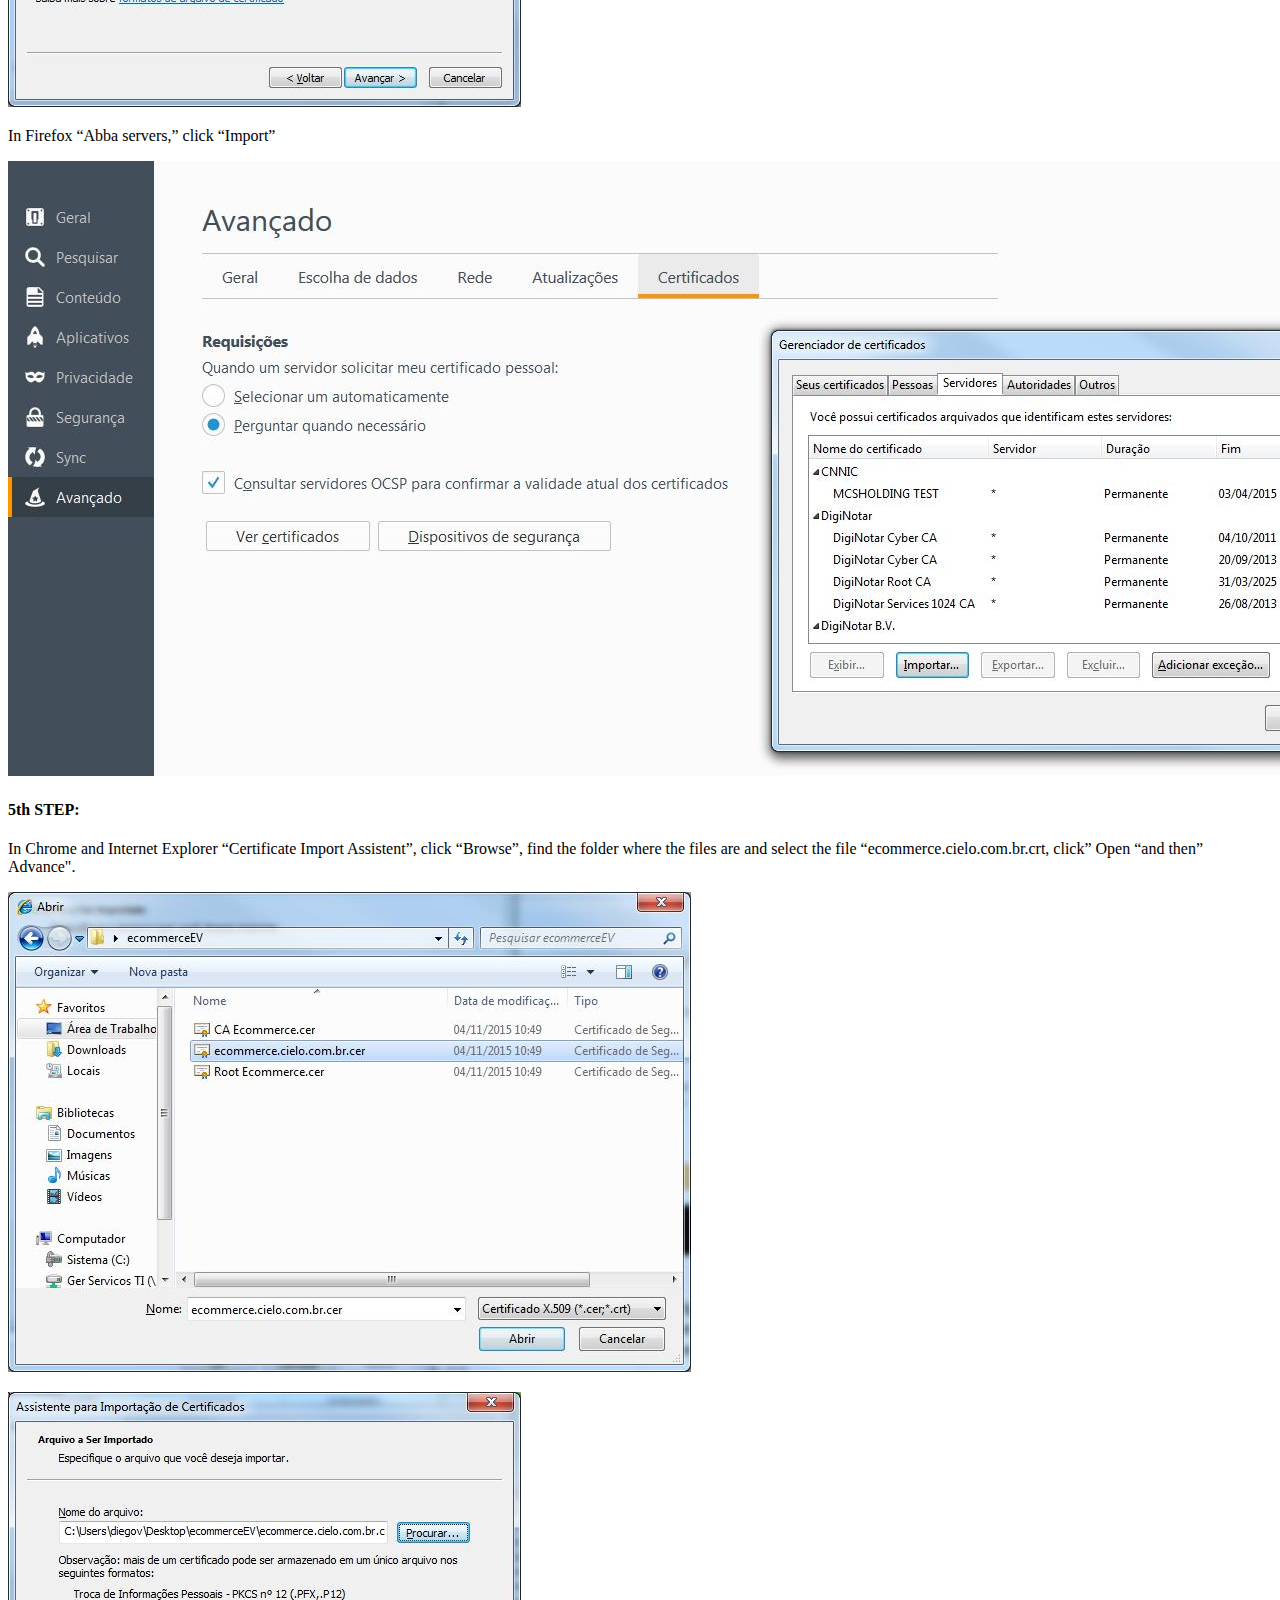
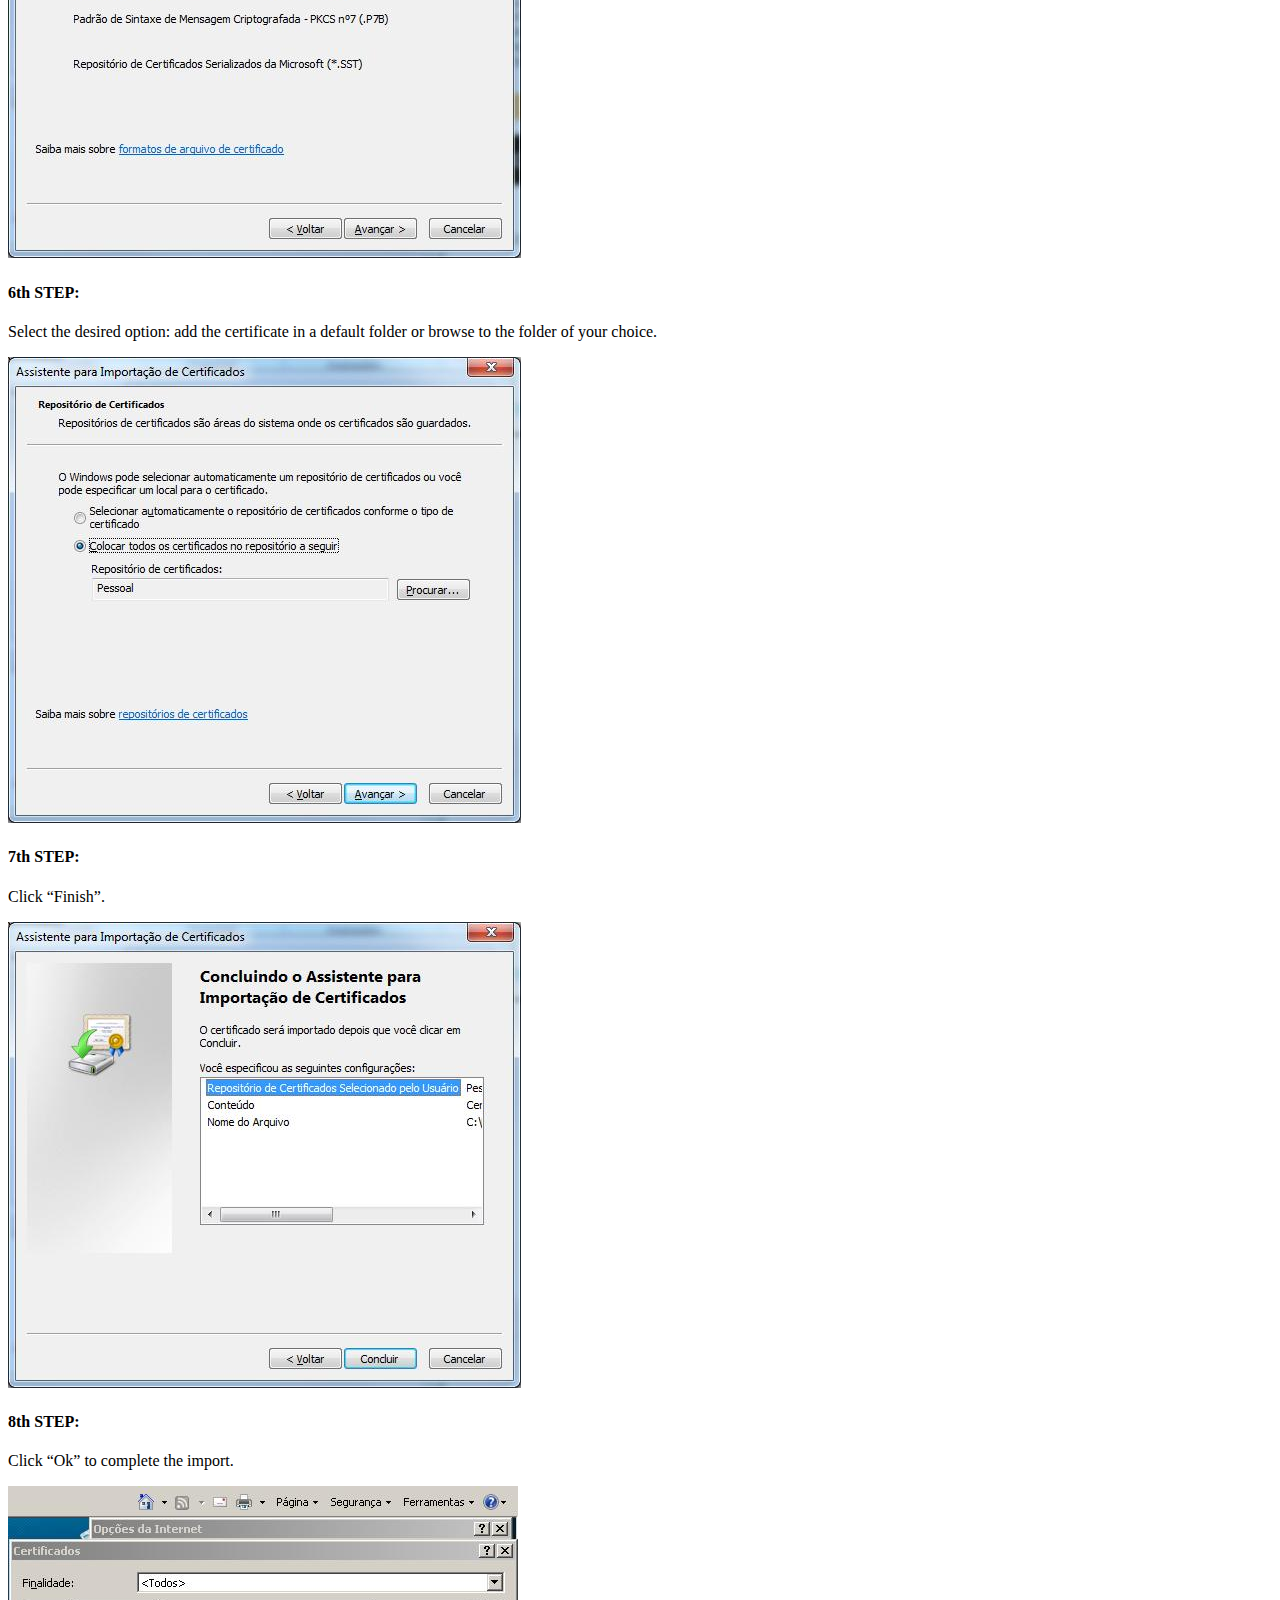
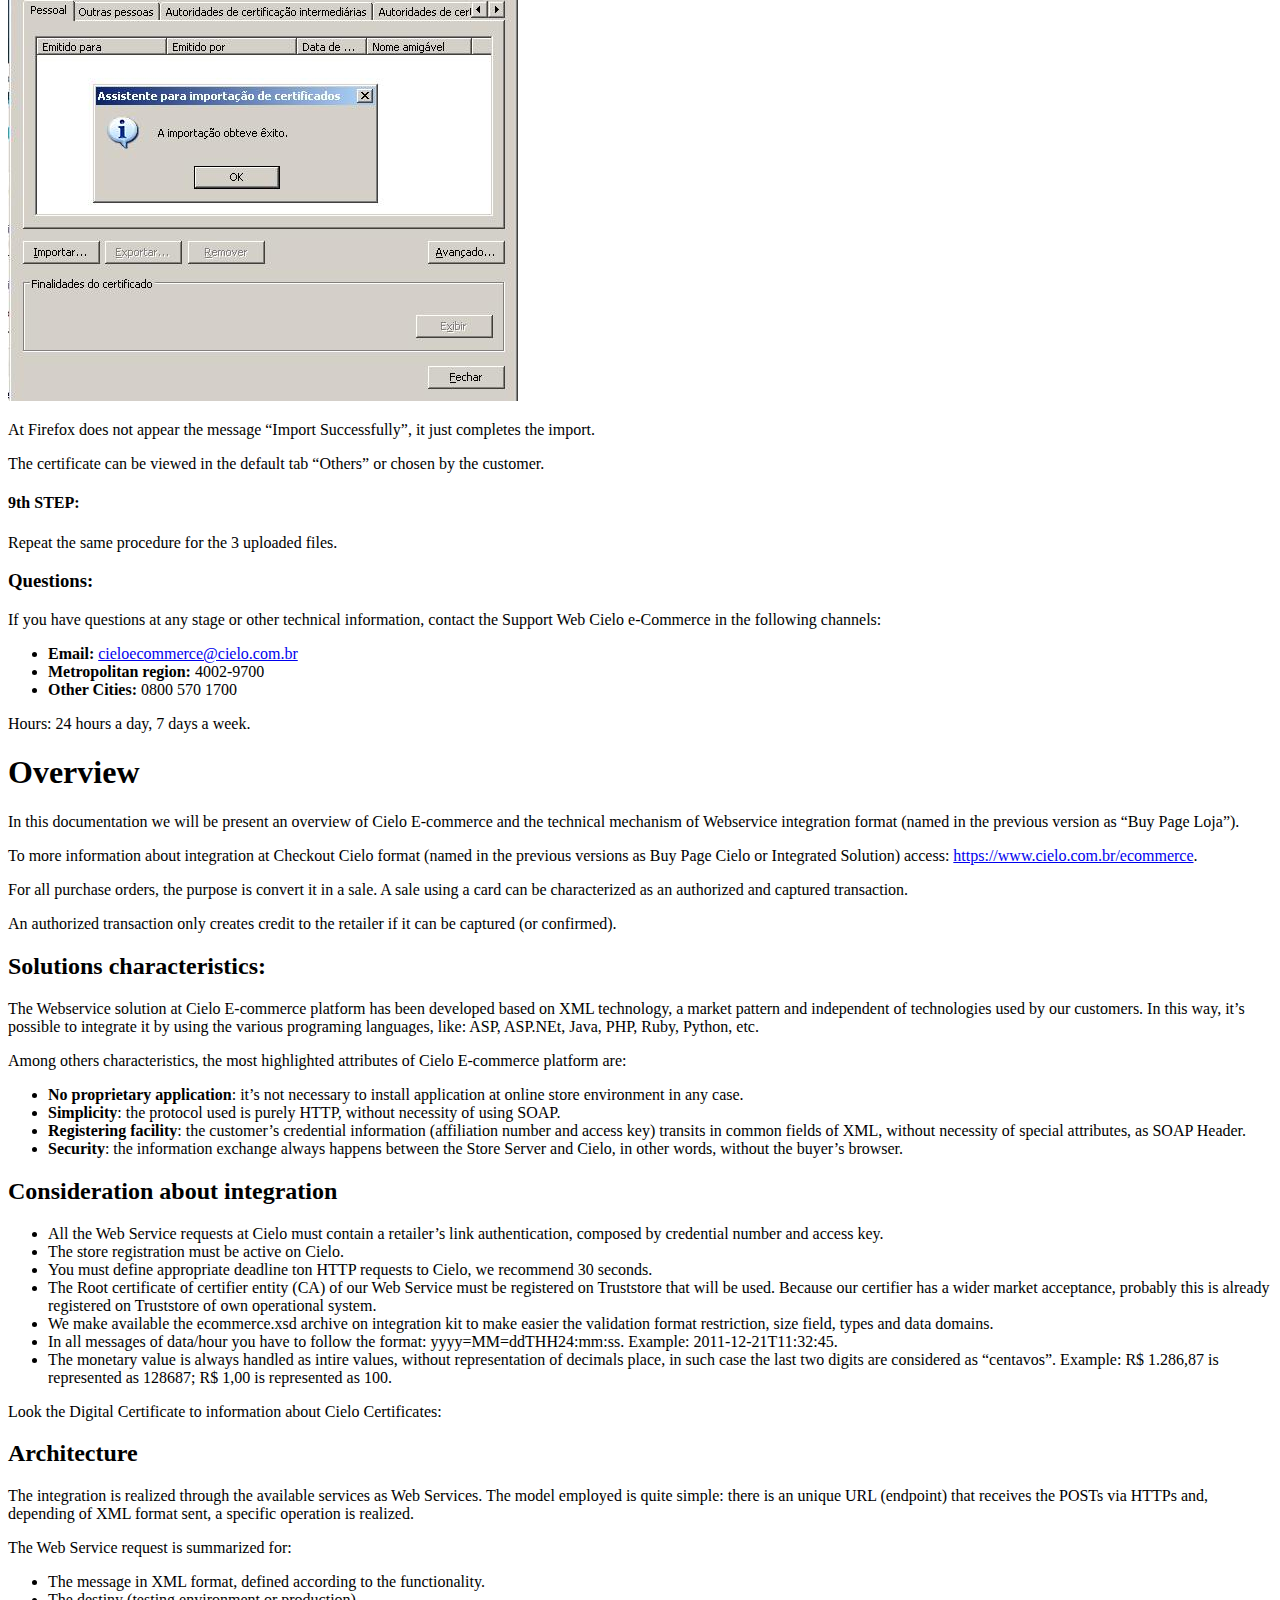
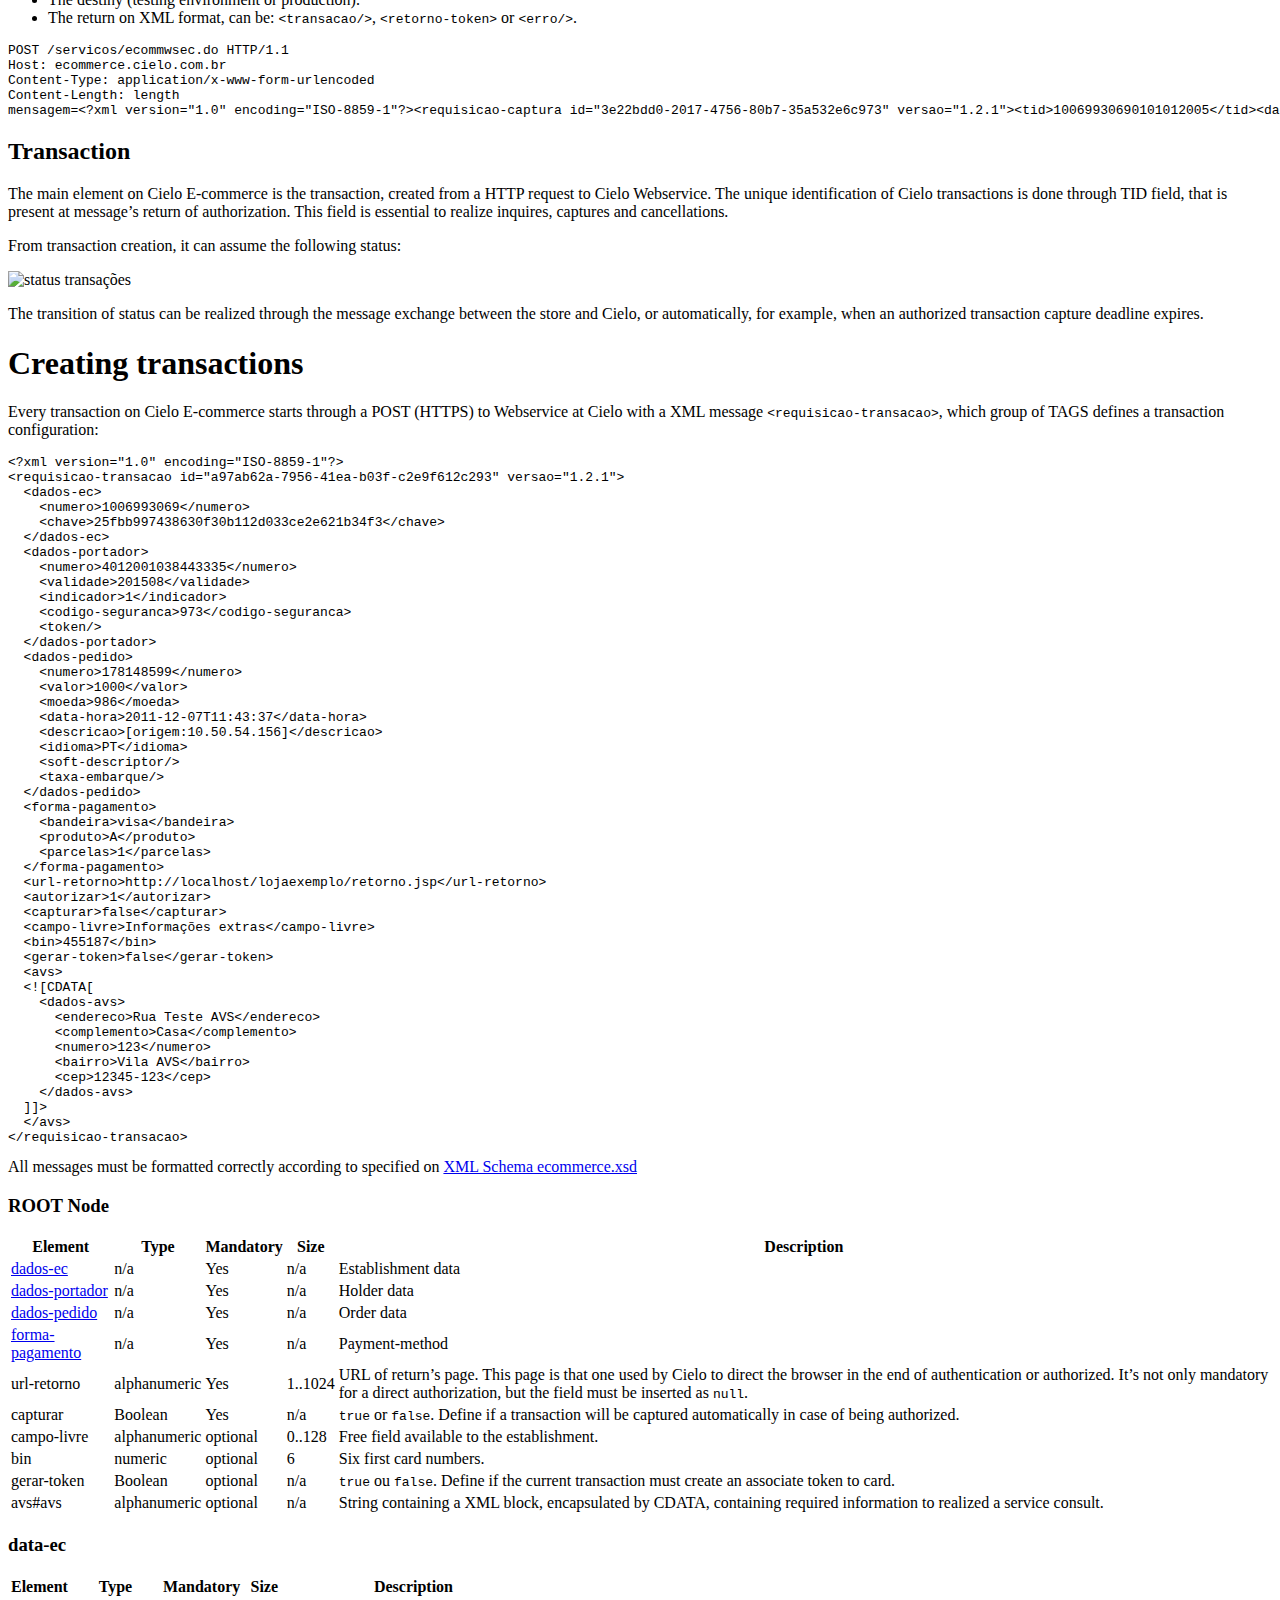
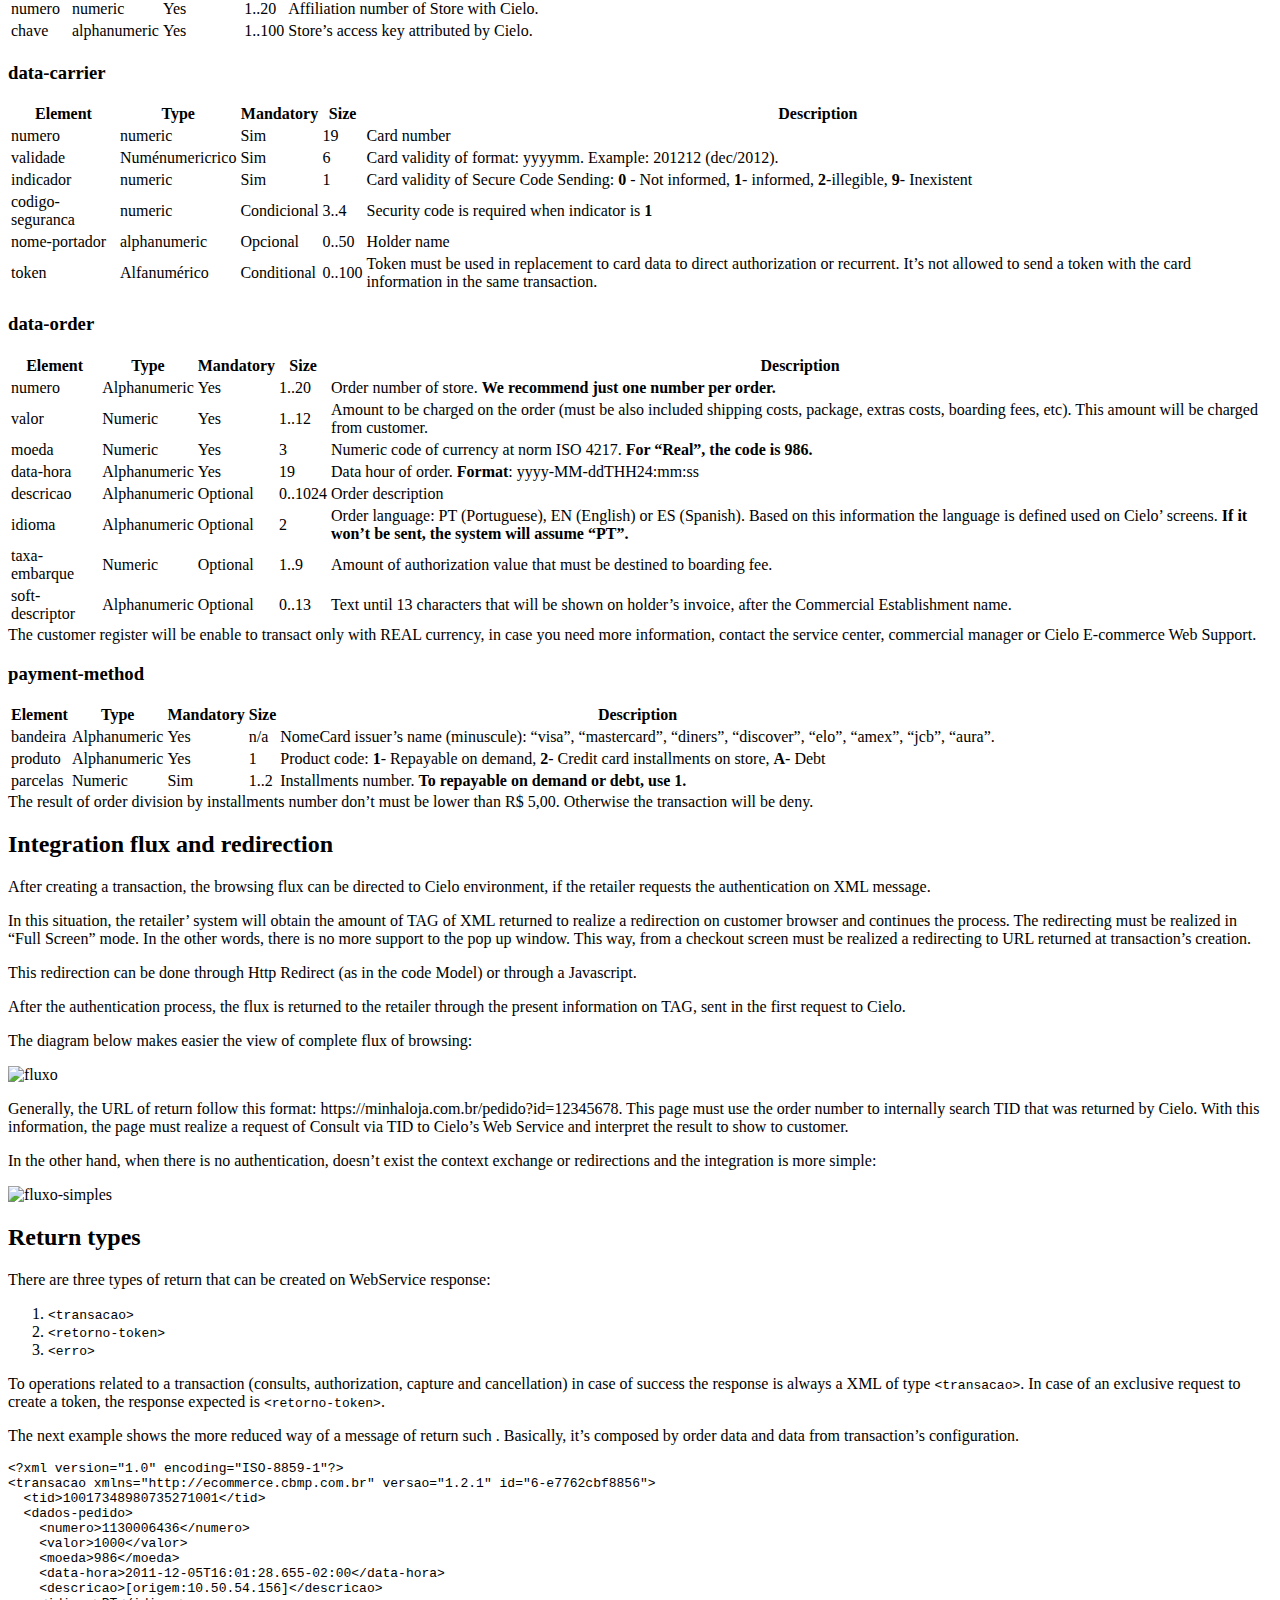
==== commit 0aa8fc49: "Site updated to e25e448" ====
--- a/english.html
+++ b/english.html
@@ -80,6 +80,12 @@
         <ul class="search-results"></ul>
         <div id="toc">
         </div>
+        <h2 class="toc-footer-title">Materiais complementares</h2>
+        <ul class="toc-footer">
+            <li><a href='/Cartoes-e-validacao/'>Good Practices of eCommerce</a></li>
+            <li><a href='/Webservice-1.5-FAQ'>Frequently Asked Questions</a></li>
+            <li><a href='/Webservice-1.5-Processamento-em-lote/english.html'>Batch Processing</a></li>
+        </ul>
         <div class="links-footer">
             <ul class="link-list">
                 <li class="cielo"><a href="https://www.cielo.com.br/ecommerce">Cielo</a></li>
@@ -93,17 +99,17 @@
         <div class="content">
                 <h1 id="webservice-integration-1.5">Webservice integration 1.5</h1>
 
-<p>The purpose of this documentation is to orientate the developer about how integrate with Cielo Webservice, describing its functionalities, the methods to be used, list information to be sent and received and provide examples. </p>
+<p>The purpose of this documentation is to orientate the developer about how integrate with Cielo Webservice, describing its functionalities, the methods to be used, list information to be sent and received and provide examples.</p>
 
 <p>The integration mechanism with Cielo E-commerce is simple, so that are necessary only an intermediate knowledge in programming language for Web, HTTP/HTTP requisitions and handling XML archive to implant Cielo E-commerce solution with success.</p>
 
-<p>To carry out a test on homolagation it’s not necessary to log/register at Cielo, however to sell on internet it’s necessary to register on Cielo link: <a href="https://www.cielo.com.br/sitecielo/e-commerce/credenciamento-ecommerce.html">https://www.cielo.com.br/sitecielo/e-commerce/credenciamento-ecommerce.html</a>.</p>
+<p>Importantly to use this platform, the website must comply with safety rules or use the PCI certification. For questions about web security, please send email to: <a href="mailto:e-seg@cielo.com.br">Segurança Web</a>.</p>
 
 <p>After conclude the registration and receive the instructions, you need to develop the integration using this documentation as a guide. Once the integration is completed, it’s necessary to fill the homologation form fully and then send it to Cielo E-commerce Web Support that will inform the secure key to the establishment.</p>
 
 <p>Finally, after the development, to start the operation on production environment, first, it&rsquo;s necessary start the homologation at Cielo.</p>
 
-<aside class="notice">Look at section [Homologation](#Homologation) to more instruction about the homologation process</aside>
+<aside class="notice">Look at section <a href="#Homologacao">Homologação</a> to more instruction about the homologation process</aside>
 
 <h2 id="cielo-support">Cielo Support</h2>
 
@@ -145,7 +151,7 @@
 
 <aside class="notice">Access http://www.mastercard.com.br/securecode to more details about SecureCode</aside>
 
-<aside class="notice">Access http://www.verifiedbyvisa.com.br  to more details about VBV</aside>
+<aside class="notice">Access http://www.verifiedbyvisa.com.br to more details about VBV</aside>
 
 <h2 id="products-and-card-issuers-supported">Products and Card Issuers supported</h2>
 
@@ -218,13 +224,159 @@
 </tr>
 </tbody></table>
 
+<h1 id="extended-validation-certificate">Extended Validation Certificate</h1>
+
+<h2 id="what-is-ssl-certificate?">What is SSL Certificate?</h2>
+
+<p>The Extended Validation Certificate for web server offers authenticity and integrity of data from a web site, provides customers of virtual stores the guarantee that they are actually accessing the site they want, and not a fraudster site.</p>
+
+<p>Specialized companies are responsible for making domain validation and depending on the type of certificate, also the owner of the domain entity.</p>
+
+<h2 id="what-is-ev-ssl-certificate?">What is EV SSL Certificate?</h2>
+
+<p>The EV Certificate was released in the market recently and ensures a higher level of security for customers of online stores.</p>
+
+<p>It is a certificate of greater confidence and when https is accessed, the address bar turns green, giving more reliability to site visitors.</p>
+
+<h3 id="internet-explorer:">Internet Explorer:</h3>
+
+<p><img alt="Certificado EV Internet Explorer" src="images/certificado-ie.jpg" /></p>
+
+<h3 id="firefox">Firefox</h3>
+
+<p><img alt="Certificado EV Firefox" src="images/certificado-firefox.jpg" /></p>
+
+<h3 id="google-chrome">Google Chrome</h3>
+
+<p><img alt="Certificado EV Google Chrome" src="images/certificado-chrome.jpg" /></p>
+
+<h2 id="how-to-install-the-extended-validation-certificate-in-the-shop-server?">How to install the Extended Validation Certificate in the shop server?</h2>
+
+<p>You just need to install the three following files on the Trustedstore server. Cielo does not support the installation of the certificate. If you are unsure on how to perform install the EV Certificate, then you should contact your server vendor support.</p>
+
+<ul>
+<li><a href="attachment/Raiz.crt">Root Certificate</a></li>
+<li><a href="attachment/Intermediaria.crt">Intermediate Certificate</a></li>
+<li><a href="attachment/ecommerce.cielo.com.br.crt">E-Commerce Cielo Certificate</a></li>
+</ul>
+
+<aside class="notice">If your server is a Linux distribution and you have familiarity and ssh access, then <a href="./attachment/cielo.sh">the Linux Installer - cielo.sh</a> can help you with the installation. Only use the installer if you know what you&rsquo;re doing. When in doubt, contact your server vendor support.</aside>
+
+<h2 id="step-by-step-installation">Step by Step Installation</h2>
+
+<h3 id="installation-on-the-server-of-online-store">INSTALLATION ON THE SERVER OF ONLINE STORE</h3>
+
+<p>To install the EV Certificate you shall contact your server vendor support.</p>
+
+<aside class="warning">Cielo does not support the installation of the certificate.</aside>
+
+<h3 id="customer-access-to-online-store">CUSTOMER ACCESS TO ONLINE STORE</h3>
+
+<p>Normally, the browser makes a Certificate update automatically, in  case of failure and client contacted you to inform it, follow the steps:</p>
+
+<h4 id="1st-step:">1st STEP:</h4>
+
+<p>Save the three files below into a new folder, or recall easily to be used later:</p>
+
+<ul>
+<li><a href="attachment/Raiz.crt">Root Certificate</a></li>
+<li><a href="attachment/Intermediaria.crt">Intermediate Certificate</a></li>
+<li><a href="attachment/ecommerce.cielo.com.br.crt">E-Commerce Cielo Certificate</a></li>
+</ul>
+
+<h4 id="2nd-step:">2nd STEP:</h4>
+
+<p>In the &ldquo;Internet Explorer&rdquo;, click on &ldquo;Tools&rdquo; menu and access the &ldquo;Internet Options&rdquo;:</p>
+
+<p><img alt="Instalar IE" src="images/certificado-instalar-ie-1.jpg" /></p>
+
+<p>In the &ldquo;Firefox&rdquo; browser, click on &ldquo;Open Menu&rdquo; and go to &ldquo;Advanced&rdquo; and &ldquo;Options&rdquo;:</p>
+
+<p><img alt="Instalar FF" src="images/certificado-instalar-ff-1.jpg" /></p>
+
+<p>In &ldquo;Chrome&rdquo;, click on  &ldquo;Customize and control Google Chrome&rdquo; and go to &ldquo;Settings&rdquo; and &ldquo;Show advanced settings &hellip;&rdquo; “Change Proxy Settings” and &ldquo;Content&rdquo; and Certificates:</p>
+
+<p><img alt="Instalar GC" src="images/certificado-instalar-gc-1.jpg" /></p>
+
+<h4 id="3rd-step:">3rd STEP:</h4>
+
+<p>In Internet Explorer, on &ldquo;Certificates&rdquo;, click &ldquo;Import&rdquo;.</p>
+
+<p><img alt="Instalar IE" src="images/certificado-instalar-ie-2.jpg" /></p>
+
+<p>In Firefox click &ldquo;View Certificates&rdquo;, click &ldquo;Import&rdquo;</p>
+
+<p><img alt="Instalar FF" src="images/certificado-instalar-ff-2.jpg" /></p>
+
+<p>In Chrome click &ldquo;Manage Certificates&rdquo;, click &ldquo;Import&rdquo;</p>
+
+<p><img alt="Instalar GC" src="images/certificado-instalar-gc-2.jpg" /></p>
+
+<h4 id="4th-step:">4th STEP:</h4>
+
+<p>In Internet Explorer and in Chrome, &ldquo;Certificate import wizard&rdquo;, click &ldquo;Next&rdquo;</p>
+
+<p><img alt="Instalar IE e GC" src="images/certificado-instalar-ie-gc-3.jpg" /></p>
+
+<p><img alt="Instalar IE e GC" src="images/certificado-instalar-ie-gc-4.jpg" /></p>
+
+<p>In Firefox &ldquo;Abba servers,&rdquo; click &ldquo;Import&rdquo;</p>
+
+<p><img alt="Instalar FF" src="images/certificado-instalar-ff-3.jpg" /></p>
+
+<h4 id="5th-step:">5th STEP:</h4>
+
+<p>In Chrome and Internet Explorer &ldquo;Certificate Import Assistent&rdquo;, click &ldquo;Browse&rdquo;, find the folder where the files are and select the file &ldquo;ecommerce.cielo.com.br.crt, click&rdquo; Open &ldquo;and then&rdquo; Advance&quot;.</p>
+
+<p><img alt="Instalar IE e GC" src="images/certificado-instalar-ie-gc-5.jpg" /></p>
+
+<p><img alt="Instalar IE e GC" src="images/certificado-instalar-ie-gc-6.jpg" /></p>
+
+<h4 id="6th-step:">6th STEP:</h4>
+
+<p>Select the desired option: add the certificate in a default folder or browse to the folder of your choice.</p>
+
+<p><img alt="Instalar IE e GC" src="images/certificado-instalar-ie-gc-7.jpg" /></p>
+
+<h4 id="7th-step:">7th STEP:</h4>
+
+<p>Click &ldquo;Finish&rdquo;.</p>
+
+<p><img alt="Instalar IE e GC" src="images/certificado-instalar-ie-gc-8.jpg" /></p>
+
+<h4 id="8th-step:">8th STEP:</h4>
+
+<p>Click &ldquo;Ok&rdquo; to complete the import.</p>
+
+<p><img alt="Instalar IE e GC" src="images/certificado-instalar-ie-gc-9.jpg" /></p>
+
+<aside class="notice">At Firefox does not appear the message “Import Successfully”, it just completes the import.</aside>
+
+<p>The certificate can be viewed in the default tab &ldquo;Others&rdquo; or chosen by the customer.</p>
+
+<h4 id="9th-step:">9th STEP:</h4>
+
+<p>Repeat the same procedure for the 3 uploaded files.</p>
+
+<h3 id="questions:">Questions:</h3>
+
+<p>If you have questions at any stage or other technical information, contact the Support Web Cielo e-Commerce in the following channels:</p>
+
+<ul>
+<li><strong>Email:</strong> <a href="mailto:cieloecommerce@cielo.com.br">cieloecommerce@cielo.com.br</a></li>
+<li><strong>Metropolitan region:</strong> 4002-9700</li>
+<li><strong>Other Cities:</strong> 0800 570 1700</li>
+</ul>
+
+<p>Hours: 24 hours a day, 7 days a week.</p>
+
 <h1 id="overview">Overview</h1>
 
 <p>In this documentation we will be present an overview of Cielo E-commerce and the technical mechanism of Webservice integration format (named in the previous version as &ldquo;Buy Page Loja&rdquo;).</p>
 
 <p>To more information about integration at Checkout Cielo format (named in the previous versions as Buy Page Cielo or Integrated Solution) access: <a href="https://www.cielo.com.br/ecommerce">https://www.cielo.com.br/ecommerce</a>.</p>
 
-<p>For all purchase orders, the goal is convert it in a sale. A sale using a card can be characterized as an authorized and captured transaction.</p>
+<p>For all purchase orders, the purpose is convert it in a sale. A sale using a card can be characterized as an authorized and captured transaction.</p>
 
 <aside class="warning">An authorized transaction only creates credit to the retailer if it can be captured (or confirmed).</aside>
 
@@ -334,6 +486,8 @@
 <span class="nt">&lt;/requisicao-transacao&gt;</span>
 </code></pre>
 
+<aside class="notice">All messages must be formatted correctly according to specified on <a href="attachment/ecommerce.xsd">XML Schema ecommerce.xsd</a></aside>
+
 <h3 id="root-node">ROOT Node</h3>
 
 <table><thead>
@@ -417,7 +571,7 @@
 </tr>
 </tbody></table>
 
-<h3 id="dados-ec">dados-ec</h3>
+<h3 id="data-ec">data-ec</h3>
 
 <table><thead>
 <tr>
@@ -444,7 +598,7 @@
 </tr>
 </tbody></table>
 
-<h3 id="dados-portador">dados-portador</h3>
+<h3 id="data-carrier">data-carrier</h3>
 
 <table><thead>
 <tr>
@@ -474,7 +628,7 @@
 <td>numeric</td>
 <td>Sim</td>
 <td>1</td>
-<td>Card validity of Secure Code Sending: 0 - Not informed, 1- informed, 2-illegible, 9- Inexistent</td>
+<td>Card validity of Secure Code Sending: <strong>0</strong> - Not informed, <strong>1</strong>- informed, <strong>2</strong>-illegible, <strong>9</strong>- Inexistent</td>
 </tr>
 <tr>
 <td>codigo-seguranca</td>
@@ -499,7 +653,7 @@
 </tr>
 </tbody></table>
 
-<h3 id="dados-pedido">dados-pedido</h3>
+<h3 id="data-order">data-order</h3>
 
 <table><thead>
 <tr>
@@ -515,7 +669,7 @@
 <td>Alphanumeric</td>
 <td>Yes</td>
 <td>1..20</td>
-<td>Order number of store. We recommend just one number per order.</td>
+<td>Order number of store. <strong>We recommend just one number per order.</strong></td>
 </tr>
 <tr>
 <td>valor</td>
@@ -529,14 +683,14 @@
 <td>Numeric</td>
 <td>Yes</td>
 <td>3</td>
-<td>Numeric code of currency at norm ISO 4217. For &ldquo;Real&rdquo;, the code is 986.</td>
+<td>Numeric code of currency at norm ISO 4217. <strong>For &ldquo;Real&rdquo;, the code is 986.</strong></td>
 </tr>
 <tr>
 <td>data-hora</td>
 <td>Alphanumeric</td>
 <td>Yes</td>
 <td>19</td>
-<td>Data hour of order. Format: yyyy-MM-ddTHH24:mm:ss</td>
+<td>Data hour of order. <strong>Format</strong>: yyyy-MM-ddTHH24:mm:ss</td>
 </tr>
 <tr>
 <td>descricao</td>
@@ -550,7 +704,7 @@
 <td>Alphanumeric</td>
 <td>Optional</td>
 <td>2</td>
-<td>Order language: PT (Portuguese), EN (English) or ES (Spanish). Based on this information the language is defined used on Cielo&rsquo; screens. If it won&rsquo;t be sent, the system will assume &ldquo;PT&rdquo;.</td>
+<td>Order language: PT (Portuguese), EN (English) or ES (Spanish). Based on this information the language is defined used on Cielo&rsquo; screens. <strong>If it won&rsquo;t be sent, the system will assume &ldquo;PT&rdquo;.</strong></td>
 </tr>
 <tr>
 <td>taxa-embarque</td>
@@ -570,7 +724,7 @@
 
 <aside class="notice">The customer register will be enable to transact only with REAL currency, in case you need more information, contact the service center, commercial manager or Cielo E-commerce Web Support.</aside>
 
-<h3 id="forma-pagamento">forma-pagamento</h3>
+<h3 id="payment-method">payment-method</h3>
 
 <table><thead>
 <tr>
@@ -593,14 +747,14 @@
 <td>Alphanumeric</td>
 <td>Yes</td>
 <td>1</td>
-<td>Product code: 1- Repayable on demand, 2- Credit card installments on store, A- Debt</td>
+<td>Product code: <strong>1</strong>- Repayable on demand, <strong>2</strong>- Credit card installments on store, <strong>A</strong>- Debt</td>
 </tr>
 <tr>
 <td>parcelas</td>
 <td>Numeric</td>
 <td>Sim</td>
 <td>1..2</td>
-<td>Installments number. To repayable on demand or debt, use 1.</td>
+<td>Installments number. <strong>To repayable on demand or debt, use 1.</strong></td>
 </tr>
 </tbody></table>
 
@@ -610,7 +764,7 @@
 
 <p>After creating a transaction, the browsing flux can be directed to Cielo environment, if the retailer requests the authentication on XML message.</p>
 
-<p>In this situation, the retailer&rsquo; system will obtain the amount of TAG of XML returned to realize a redirection on customer browser and continues the process. The redirecting must be realized in &ldquo;Full Screen&rdquo; mode. In the other words, there is no more support to the pop up window. This way, from a checkout screen must be realized a redirecting to URL returned at transaction&rsquo;s creation.</p>
+<p>In this situation, the retailer&rsquo; system will obtain the amount of TAG of XML <url-autenticacao> returned to realize a redirection on customer browser and continues the process. The redirecting must be realized in &ldquo;Full Screen&rdquo; mode. In the other words, there is no more support to the pop up window. This way, from a checkout screen must be realized a redirecting to URL returned at transaction&rsquo;s creation.</p>
 
 <aside class="notice">This redirection can be done through Http Redirect (as in the code Model) or through a Javascript.</aside>
 
@@ -736,7 +890,7 @@
 
 <p>This happens always on the bank website (Internet Banking), using mechanisms and technologies independently from Cielo. In this way, it&rsquo;s possible for bank use an electronic token and password meanwhile another uses the password cards or CPF [c]to authenticate a transaction.</p>
 
-<p>As shown previously, the mechanic of redirection is obtained through a tag <url-authentication> that is returned by Cielo on XML in the moment of a request of authorization to Web Service.</p>
+<p>As shown previously, the mechanic of redirection is obtained through a tag <code class="prettyprint">&lt;url-autenticacao&gt;</code> that is returned by Cielo on XML <transação> in the moment of a request of authorization to Web Service.</p>
 
 <p>The authentication is mandatory for debt transactions and optional for credit. Nowadays only Visa and MasterCard support this functionality and consequently, only these two card issuers have the debt product.</p>
 
@@ -750,14 +904,15 @@
 <li>finishOrder() - it happens when a cardholder finishes the order and starts the payment purchase.
 
 <ol>
-<li>createTransaction (authenticated) - the retailer system send a XML request <requisicao-transacao> requesting an authenticated transaction, in other words, a TAG will be 0,1 or 2. After this, Cielo will inform at XML returned a field with the address which the holder must be redirected for.</li>
+<li>createTransaction (authenticated) - the retailer system send a XML request <code class="prettyprint">&lt;requisicao-transacao&gt;</code> requesting an authenticated transaction, in other words, the TAG <autorizar> will be 0,1 or 2. After this, Cielo will inform at XML returned a field <url-autenticacao> with the address which the holder must be redirected for.</li>
 </ol></li>
 <li>access (url-authentication) - the holder&rsquo;s browser is redirected to Cielo environment. Thereby, the Cielo&rsquo;s page is accessed, it automatically is directed to an issuer bank (3.1). This redirect is so fast that is practically imperceptible.</li>
 <li>authenticate (token, cpf) - the holder will be on bank environment and will use some mechanism provided by his/her own issuer to realize the authentication of the transaction (generally token, &ldquo;bingo card&rdquo;/security card, cpf, electronic sign, etc).
 
 <ol>
-<li>resultAuthentication ()- the issuer bank redirects the flux to Cielo with the result of authentication. Then, the flux backs to normal, according to item &ldquo;2.3 Architecture of integration&rdquo;. 1. process () - Cielo system process the return of authentication and submit to authorization and, optionally, to automatic capture.</li>
-<li>sendRedirect(url-return) - Cielo system send a redirection to customer browser to the address specificated on URL of return, provided on the first request (<requisicao-transacao>)
+<li>resultAuthentication ()- the issuer bank redirects the flux to Cielo with the result of authentication. Then, the flux backs to normal, according to item &ldquo;2.3 Architecture of integration&rdquo;.</li>
+<li>process () - Cielo system process the return of authentication and submit to authorization and, optionally, to automatic capture.</li>
+<li>sendRedirect(url-return) - Cielo system send a redirection to customer browser to the address specificated on URL of return, provided on the first request (<code class="prettyprint">&lt;requisicao-transacao&gt;</code>)
 
 <ol>
 <li>access (url-return) - the holder&rsquo;s browser access the URL on store environment, where we recommend that you have a consult request via TID to Cielo Web Service.</li>
@@ -774,13 +929,44 @@
 
 <aside class="notice">Consult products and card issuers supported on item 1.6. “Product and card issuers supported”.</aside>
 
-<p>Os pré-requisitos para que uma transação seja autenticada estão relacionados abaixo:</p>
-
-<ul>
-<li>Banco e Bandeira devem ser participantes do programa de autenticação;</li>
-<li>O BIN do cartão deve ser participante do programa de autenticação;</li>
-<li>A configuração da <requisicao-transacao>//<autorizar> deve ser 0, 1 ou 2.</li>
-</ul>
+<p>The prerequisites for a transaction to be certified are listed below:</p>
+
+<ul>
+<li>Bank and card issuer should be participating in the authentication program;</li>
+<li>The BIN card must be participant in authentication program;</li>
+<li>Setting the // <allow> is 0, 1 or 2.</li>
+</ul>
+
+<p>When there is authentication, the flux to execute an authorization happens in two steps, according to the diagram below:</p>
+
+<p><img alt="fluxo-autorizacao" src="images/fluxo-autorizacao.png" /></p>
+
+<ol>
+<li>finishOrder() - it happens when a cardholder finishes the order and starts the payment purchase.</li>
+<li>createTransaction (authenticated) - the retailer system send a XML request <code class="prettyprint">&lt;requisicao-transacao&gt;</code> requesting an authenticated transaction, in other words, the TAG <autorizar> will be 0,1 or 2. After this, Cielo will inform at XML returned a field <url-autenticacao> with the address which the holder must be redirected for.</li>
+<li>access (url-authentication) - the holder&rsquo;s browser is redirected to Cielo environment. Thereby, the Cielo&rsquo;s page is accessed, it automatically is directed to an issuer bank (3.1). This redirect is so fast that is practically imperceptible.</li>
+<li>authenticate (token, cpf) - the holder will be on bank environment and will use some mechanism provided by his/her own issuer to realize the authentication of the transaction (generally token, &ldquo;bingo card&rdquo;/security card, cpf, electronic sign, etc).
+
+<ol>
+<li>resultAuthentication ()- the issuer bank redirects the flux to Cielo with the result of authentication. Then, the flux backs to normal, according to item &ldquo;2.3 Architecture of integration&rdquo;.</li>
+</ol></li>
+<li>process () - Cielo system process the return of authentication and submit to authorization and, optionally, to automatic capture.</li>
+<li>sendRedirect(url-return) - Cielo system send a redirection to customer browser to the address specificated on URL of return, provided on the first request (<code class="prettyprint">&lt;requisicao-transacao&gt;</code>)
+    1. access (url-return) - the holder&rsquo;s browser access the URL on store environment, where we recommend that you have a consult request via TID to Cielo Web Service.</li>
+</ol>
+
+<h3 id="notes:">Notes:</h3>
+
+<ul>
+<li>Only on first redirection (1.2: send Redirect()) is Online Store responsability.</li>
+<li>The buyer is redirected on bank issuer only if the authentication is available. Otherwise, the transaction will progress to authorization automatically (excepting if the authentication has been just requested).</li>
+</ul>
+
+<p>Taking the picture of the item “2.4 Transaction” you can see that all the transactions will pass for “Autenticated” or “not authenticated” status.</p>
+
+<p>Consequently all transactions will receive the the node <authenticacao> in the merchant response XML. Below the XML with the authentication node:</p>
+
+<p>Looking at the diagram of section <a href="# transaction">Transaction</a>, you can see that all transactions will pass through status &ldquo;Authenticated&rdquo; or &ldquo;not authenticated&rdquo;. Consequently, all receive the node <code class="prettyprint">&lt;autenticacao&gt;</code> in the merchant response XML. Below the XML with the authentication node:</p>
 <pre><code class="highlight xml"><span class="cp">&lt;?xml version="1.0" encoding="ISO-8859-1"?&gt;</span>
 <span class="nt">&lt;transacao</span> <span class="na">xmlns=</span><span class="s">"http://ecommerce.cbmp.com.br"</span> <span class="na">versao=</span><span class="s">"1.2.1"</span> <span class="na">id=</span><span class="s">"add7d51e-f7a1-41b1-b224-4ffbd724730c"</span><span class="nt">&gt;</span>
   <span class="nt">&lt;tid&gt;</span>1001734898073E931001<span class="nt">&lt;/tid&gt;</span>
@@ -856,11 +1042,609 @@
 
 <aside class="warning">The ECI indicator is very important, because it&rsquo;s what defines the Chargeback&rsquo;s rules.</aside>
 
+<h1 id="reply-codes-catalog">Reply Codes Catalog</h1>
+
+<h2 id="authorization-codes-lr">Authorization Codes LR</h2>
+
+<p>Below are the response codes that account for 99% of the returns generated in the authorization process. The other existing codes are not listed as rarely occur or in specific cases. For these cases must be assumed that they are not likely to retry.</p>
+
+<p>If you have a high amount of return codes that are not listed below, please contact the Cielo Web Support E-commerce.</p>
+
+<aside class="warning"> The descriptions below are exclusively for internal use of the merchant and should not be disclosed to the cardholder. </aside>
+
+<aside class="notice"> Except the AA codes, CA and GA, all others are generated by issuers. </aside>
+
+<table><thead>
+<tr>
+<th>Response Code LR</th>
+<th>Definition</th>
+<th>Meaning</th>
+<th>Action</th>
+<th>Allows retry</th>
+</tr>
+</thead><tbody>
+<tr>
+<td>00</td>
+<td>authorized Transaction</td>
+<td>National Transaction successfully passed</td>
+<td></td>
+<td>n / a</td>
+</tr>
+<tr>
+<td>01</td>
+<td>Transaction referred by the issuing bank</td>
+<td>Referred by the issuing bank</td>
+<td>Orient the cardholder to contact the card issuing bank</td>
+<td>NO</td>
+</tr>
+<tr>
+<td>04</td>
+<td>Unauthorised Transaction</td>
+<td>There are restrictions on the card</td>
+<td>Orient the cardholder to redo the transaction</td>
+<td>YES</td>
+</tr>
+<tr>
+<td>05</td>
+<td>Transaction unauthorized</td>
+<td>There are restrictions on the card</td>
+<td>Orient the cardholder to contact the card issuing bank</td>
+<td>YES</td>
+</tr>
+<tr>
+<td>06</td>
+<td>Please try again</td>
+<td>Failed</td>
+<td>Orient the cardholder to redo the transaction</td>
+<td>YES</td>
+</tr>
+<tr>
+<td>07</td>
+<td>Restriction with the card</td>
+<td>There are restrictions on the card</td>
+<td>Orient the cardholder to contact the card issuing bank</td>
+<td>NO</td>
+</tr>
+<tr>
+<td>08</td>
+<td>Invalid security code</td>
+<td>wrong security code</td>
+<td>Orient the cardholder to redo the transaction by entering the security code correctly</td>
+<td>NO</td>
+</tr>
+<tr>
+<td>11</td>
+<td>authorized transaction</td>
+<td>International Transaction approved successfully</td>
+<td></td>
+<td>n / a</td>
+</tr>
+<tr>
+<td>13</td>
+<td>invalid value</td>
+<td>invalid value</td>
+<td>Orient the cardholder to redo the transaction by entering the correct value</td>
+<td>NO</td>
+</tr>
+<tr>
+<td>14</td>
+<td>Invalid Card</td>
+<td>Incorrect Typing the card number</td>
+<td>Orient the cardholder to verify the card number and enter again</td>
+<td>NO</td>
+</tr>
+<tr>
+<td>15</td>
+<td>Bank unavailable issuer</td>
+<td>Bank unavailable issuer</td>
+<td>Orient the cardholder to wait a while and try again</td>
+<td>YES</td>
+</tr>
+<tr>
+<td>21</td>
+<td>Cancellation not made</td>
+<td>Cancellation not located on the issuing bank</td>
+<td>Guests must contact Cielo Service</td>
+<td>NO</td>
+</tr>
+<tr>
+<td>41</td>
+<td>Restriction with the card</td>
+<td>There are restrictions on the card</td>
+<td>Orient the cardholder to contact the card issuing bank</td>
+<td>NO</td>
+</tr>
+<tr>
+<td>51</td>
+<td>Insufficient Balance</td>
+<td>Balance insufficient</td>
+<td>Orient the cardholder to contact the card issuing bank</td>
+<td>YES</td>
+</tr>
+<tr>
+<td>54</td>
+<td>Expired card</td>
+<td>expired card</td>
+<td>Orient the cardholder to check the expiration of the card and retype</td>
+<td>NO</td>
+</tr>
+<tr>
+<td>57</td>
+<td>Transaction not allowed</td>
+<td>There are restrictions on the card</td>
+<td>Orient the cardholder to contact the card issuing bank</td>
+<td>YES</td>
+</tr>
+<tr>
+<td>60</td>
+<td>Unauthorised transaction</td>
+<td>There are restrictions on the card</td>
+<td>Orient the cardholder to contact the card issuing bank</td>
+<td>NO</td>
+</tr>
+<tr>
+<td>62</td>
+<td>Unauthorised transaction</td>
+<td>There are restrictions on the card</td>
+<td>Orient the cardholder to contact the card issuing bank</td>
+<td>NO</td>
+</tr>
+<tr>
+<td>78</td>
+<td>Card has not been unlocked by the holder</td>
+<td>card was not unlocked by the holder</td>
+<td>Orient the carrier to unlock the card with the card issuer</td>
+<td>YES</td>
+</tr>
+<tr>
+<td>82</td>
+<td>Card error</td>
+<td>invalid Card</td>
+<td>Orient the carrier to verify the card number and enter again</td>
+<td>YES</td>
+</tr>
+<tr>
+<td>91</td>
+<td>Bank System is off</td>
+<td>Bank unavailable issuer</td>
+<td>Orient the carrier to wait a while and try again</td>
+<td>YES</td>
+</tr>
+<tr>
+<td>96</td>
+<td>Please try again</td>
+<td>Failed to send authorization</td>
+<td>Orient the carrier to wait a while and try again</td>
+<td>YES</td>
+</tr>
+<tr>
+<td>AA</td>
+<td>Timeout</td>
+<td>Timeout in communication with the issuing bank</td>
+<td>Orient the carrier to wait a while and try again</td>
+<td>YES</td>
+</tr>
+<tr>
+<td>AC</td>
+<td>Use debit function</td>
+<td>Debit card trying to use credit product</td>
+<td>Orient the carrier to use the debit card (Visa or MasterCard)</td>
+<td>NO</td>
+</tr>
+<tr>
+<td>GA</td>
+<td>Transaction referred by Cielo</td>
+<td>Referred by Cielo</td>
+<td>Orient the  carrier to wait a while and try again</td>
+<td>YES</td>
+</tr>
+</tbody></table>
+
+<h2 id="error-codes">Error Codes</h2>
+
+<p>The errors that may appear in the XML message through the TAG &rsquo;<error>&rsquo; are arranged as follows:</p>
+
+<h3 id="table-integration-errors">Table integration errors</h3>
+
+<table><thead>
+<tr>
+<th>Code</th>
+<th>Message</th>
+<th>Description</th>
+<th>Action</th>
+</tr>
+</thead><tbody>
+<tr>
+<td>1</td>
+<td>Invalid message</td>
+<td>The XML message is off the format specified by ecommerce.xsd file</td>
+<td>Review the information sent in front XML message specifications</td>
+</tr>
+<tr>
+<td>2</td>
+<td>Invalid Credentials</td>
+<td>Inability to authenticate a virtual store request.</td>
+<td>Check if the number of accreditation and the key are correct</td>
+</tr>
+<tr>
+<td>3</td>
+<td>Nonexistent transaction</td>
+<td>There is no transaction to the informed identifier</td>
+<td>Reviewing the application</td>
+</tr>
+<tr>
+<td>8</td>
+<td>Invalid Security Code</td>
+<td>The security code entered in the message is invalid.</td>
+<td>Review the card information sent in the XML message</td>
+</tr>
+<tr>
+<td>10</td>
+<td>Inconsistency in sending the card</td>
+<td>The transaction, with or without card, is divergent with the permission of sending this information</td>
+<td>Reviewing the Store Registration allows sending the card or not</td>
+</tr>
+<tr>
+<td>11</td>
+<td>Not enabled mode</td>
+<td>The transaction is configured with a non-authorized payment method to the store</td>
+<td>Review the payment method requested</td>
+</tr>
+<tr>
+<td>12</td>
+<td>Number of invalid portions</td>
+<td>The number of shares requested exceeds the maximum allowed</td>
+<td>Review the payment method</td>
+</tr>
+<tr>
+<td>13</td>
+<td>Automatic authorization flag</td>
+<td>Flag automatic authorization incompatible with the invalid payment method requested</td>
+<td>Review the rules for using the flag</td>
+</tr>
+<tr>
+<td>14</td>
+<td>Invalid Direct Authorization</td>
+<td>The Direct authorization request is invalid</td>
+<td>Review the rules for using the Direct Authorization</td>
+</tr>
+<tr>
+<td>15</td>
+<td>Direct authorization without card</td>
+<td>The direct authorization request is without a card</td>
+<td>Review the rules for using the Direct Authorization</td>
+</tr>
+<tr>
+<td>16</td>
+<td>Identifier, TID, invalid</td>
+<td>The supplied TID is duplicated</td>
+<td>Reviewing the application</td>
+</tr>
+<tr>
+<td>17</td>
+<td>Missing security code</td>
+<td>The card security code is not sent (this information is compulsory for Amex)</td>
+<td>Reviewing the application</td>
+</tr>
+<tr>
+<td>18</td>
+<td>Security Code indicator inconsistent</td>
+<td>Incorrect use of the security code indicator</td>
+<td>Review the card information sent in the XML message</td>
+</tr>
+<tr>
+<td>19</td>
+<td>Return URL not supplied</td>
+<td>The Return URL is mandatory, except for recurrence and direct authorization.</td>
+<td>Review the information sent in the XML message</td>
+</tr>
+<tr>
+<td>20</td>
+<td>Status does not allow authorization</td>
+<td>You may not engage authorization for the transaction status</td>
+<td>Revise authorization rules</td>
+</tr>
+<tr>
+<td>21</td>
+<td>Deadline authorization expired</td>
+<td>It’s not allowed to perform authorization, as the term is expired</td>
+<td>Revise authorization rules</td>
+</tr>
+<tr>
+<td>22</td>
+<td>Invalid number of installments</td>
+<td>It’s not allowed to perform authorization for this number of installments</td>
+<td>Revise authorization rules</td>
+</tr>
+<tr>
+<td>25</td>
+<td>Forward to authorization is not allowed</td>
+<td>The result of the transaction authentication does not allow the authorization request</td>
+<td>Revise authorization rules</td>
+</tr>
+<tr>
+<td>30</td>
+<td>Invalid status to capture</td>
+<td>The status of the transaction does not allow capture</td>
+<td>Review the capture rules</td>
+</tr>
+<tr>
+<td>31</td>
+<td>Capture deadline defeated</td>
+<td>The capture can not be performed because the time for capture is overdue</td>
+<td>Review the capture rules</td>
+</tr>
+<tr>
+<td>32</td>
+<td>Invalid capture value</td>
+<td>The amount requested for capture is not valid</td>
+<td>Review the capture rules</td>
+</tr>
+<tr>
+<td>33</td>
+<td>Failed to capture</td>
+<td>Could not perform the capture</td>
+<td>Perform retry. Persisting, contact the E-commerce support and inform the transaction TID.</td>
+</tr>
+<tr>
+<td>34</td>
+<td>Mandatory departure tax value</td>
+<td>The amount of the departure tax is required if the catch is partial and authorization has been made with departure tax.</td>
+<td>Send again capturing request tagged.</td>
+</tr>
+<tr>
+<td>35</td>
+<td>invalid issuer for use boarding fee</td>
+<td>The card issuer used in the transaction does not support the boarding rate.</td>
+<td>Remove the rate of shipment, or use a card that supports this feature: Visa or Mastercard.</td>
+</tr>
+<tr>
+<td>36</td>
+<td>Invalid product for use boarding fee</td>
+<td>The chosen product is not supported on the departure tax.</td>
+<td>Change the product.</td>
+</tr>
+<tr>
+<td>40</td>
+<td>Cancellation deadline defeated</td>
+<td>Cancellations can not be performed because the term has expired</td>
+<td>Review the cancellation rules.</td>
+</tr>
+<tr>
+<td>42</td>
+<td>Failure to cancel</td>
+<td>It was not possible to cancel</td>
+<td>Perform retry. Persisting, you should contact the E-commerce support and inform the transaction TID.</td>
+</tr>
+<tr>
+<td>43</td>
+<td>Cancellation value is higher than the allowed value.</td>
+<td>The value that is trying to cancel exceeds the total value of the transaction captured.</td>
+<td>Review the value of partial cancellation, it may not be larger than the captured value of the transaction.</td>
+</tr>
+<tr>
+<td>51</td>
+<td>Invalid recurrence</td>
+<td>The transaction settings do not allow the successful performance of the applicant transaction.</td>
+<td>Make sure to choose &ldquo;Lump Sum&rdquo;; Make sure you are sending only the token or only credit card</td>
+</tr>
+<tr>
+<td>52</td>
+<td>Invalid Token</td>
+<td>The token provided in the authorization request is not valid or is blocked.</td>
+<td>Ensure that the Token is correct. If it persists, contact support.</td>
+</tr>
+<tr>
+<td>53</td>
+<td>Recurrence not enabled</td>
+<td>Registration the shopkeeper does not allow sending recurring transactions.</td>
+<td>Contact support for enable the recurrence to register.</td>
+</tr>
+<tr>
+<td>54</td>
+<td>Transaction with invalid Token</td>
+<td>The transaction settings do not allow the direct authorization to use Token is successfully made.</td>
+<td>Make sure to choose &ldquo;Lump Sum&rdquo;; Make sure you are only sending the token or only credit card.</td>
+</tr>
+<tr>
+<td>55</td>
+<td>Card number not supplied</td>
+<td>It was requested the creation of Token, but the credit card number was not provided.</td>
+<td>Review the information sent on XML message in front of specifications</td>
+</tr>
+<tr>
+<td>56</td>
+<td>Card validity not supplied</td>
+<td>It was requested the creation of Token, but the validity of the credit card has not been provided.</td>
+<td>Review the information sent in the message across XML specifications.</td>
+</tr>
+<tr>
+<td>57</td>
+<td>Unexpected error generating Token</td>
+<td>System failure occurred at the time of generation of the Token.</td>
+<td>Try again. If it persists, contact Support.</td>
+</tr>
+<tr>
+<td>61</td>
+<td>Invalid Recurring Transaction</td>
+<td>The recurring transaction settings are invalid.</td>
+<td>Make sure the product is Lump Sum if the token or card were sent in the message.</td>
+</tr>
+<tr>
+<td>77</td>
+<td>XID not supplied</td>
+<td>authorization with external authentication was requested, but the XID field was not provided.</td>
+<td>Review the information sent in the message across XML specifications.</td>
+</tr>
+<tr>
+<td>78</td>
+<td>CAVV not supplied</td>
+<td>authorization with external authentication was requested, but CAVV field was not provided.</td>
+<td>Review the information sent in the message across XML specifications.</td>
+</tr>
+<tr>
+<td>86</td>
+<td>XID and CAVV not provided</td>
+<td>authorization with external authentication was requested, but the CAVV and XID fields were not provided.</td>
+<td>Review the information sent in the message across XML specifications.</td>
+</tr>
+<tr>
+<td>87</td>
+<td>CAVV with divergent size</td>
+<td>authorization with external authentication was requested, but CAVV field has a divergent size.</td>
+<td>Review the information sent in the message across XML specifications.</td>
+</tr>
+<tr>
+<td>88</td>
+<td>XID with differing size</td>
+<td>authorization with external authentication was requested, but the XID field has a divergent size.</td>
+<td>Review the information sent in the message across XML specifications.</td>
+</tr>
+<tr>
+<td>89</td>
+<td>ECI with divergent size</td>
+<td>authorization with external authentication was requested, but the ECI field possesses a divergent size.</td>
+<td>Review the information sent in the message across XML specifications.</td>
+</tr>
+<tr>
+<td>90</td>
+<td>ECI invalid</td>
+<td>authorization with external authentication was requested, but the ECI field has an invalid value.</td>
+<td>Review the information sent in the message across XML specifications.</td>
+</tr>
+<tr>
+<td>95</td>
+<td>Internal error authentication</td>
+<td>Failure in system</td>
+<td>If it persists, contact the support and tell the transaction TID.</td>
+</tr>
+<tr>
+<td>97</td>
+<td>Unavailable System</td>
+<td>System failure</td>
+<td>If it persists, contact support.</td>
+</tr>
+<tr>
+<td>98</td>
+<td>Timeout</td>
+<td>The application did not respond within 25 seconds</td>
+<td>If it persists, contact support.</td>
+</tr>
+<tr>
+<td>99</td>
+<td>Unexpected Error</td>
+<td>System failure</td>
+<td>If it persists, contact the support and tell the transaction TID.</td>
+</tr>
+</tbody></table>
+
+<h2 id="status-of-transactions">Status of transactions</h2>
+
+<table><thead>
+<tr>
+<th>Status</th>
+<th>Code</th>
+</tr>
+</thead><tbody>
+<tr>
+<td>Built Transaction</td>
+<td>0</td>
+</tr>
+<tr>
+<td>Transaction in Progress</td>
+<td>1</td>
+</tr>
+<tr>
+<td>Transaction Authenticated</td>
+<td>2</td>
+</tr>
+<tr>
+<td>Transaction Not Authenticated</td>
+<td>3</td>
+</tr>
+<tr>
+<td>Authorized Transaction</td>
+<td>4</td>
+</tr>
+<tr>
+<td>Unauthorized Transaction</td>
+<td>5</td>
+</tr>
+<tr>
+<td>Captured Transaction</td>
+<td>6</td>
+</tr>
+<tr>
+<td>Transaction Cancelled</td>
+<td>9</td>
+</tr>
+<tr>
+<td>Transaction Authentication</td>
+<td>10</td>
+</tr>
+<tr>
+<td>Transaction in Cancellation</td>
+<td>12</td>
+</tr>
+</tbody></table>
+
+<h2 id="eci">ECI</h2>
+
+<table><thead>
+<tr>
+<th>Log Results</th>
+<th>Visa</th>
+<th>Mastercard</th>
+<th>Aura</th>
+<th>Other</th>
+</tr>
+</thead><tbody>
+<tr>
+<td>Successfully authenticated carrier.</td>
+<td>5</td>
+<td>2</td>
+<td>n / a</td>
+<td>n / a</td>
+</tr>
+<tr>
+<td>Carrier not authenticated because the issuer didn’t provide authentication mechanisms.</td>
+<td>6</td>
+<td>1</td>
+<td>n / a</td>
+<td>n / a</td>
+</tr>
+<tr>
+<td>Carrier not authenticated successfully as an unexpected technical error.</td>
+<td>7</td>
+<td>1</td>
+<td>n / a</td>
+<td>n / a</td>
+</tr>
+<tr>
+<td>Carrier not authenticated successfully.</td>
+<td>7</td>
+<td>0</td>
+<td>n / a</td>
+<td>n / a</td>
+</tr>
+<tr>
+<td>The store chose to allow bypassing the authentication.</td>
+<td>7</td>
+<td>0</td>
+<td>0</td>
+<td>7</td>
+</tr>
+</tbody></table>
+
 <h1 id="operations-and-configurations">Operations and configurations</h1>
 
 <h2 id="creating-an-authorization-of-transaction">Creating an authorization of transaction</h2>
 
-<p>The request for an authorization is the main operation of Cielo E-commerce, because it&rsquo;s through that a sale can be concreted and the sale process can be finished. The authorization has a sequence of configuration that can be customized, besides the functionalities that have value to customer and retailers.</p>
+<p>The request for an authorization is the main operation of Cielo E-commerce, because it&rsquo;s through it, that a sale can be concreted and the sale process can be finished. The authorization has a sequence of configuration that can be customized, besides the functionalities that have value to customer and retailers.</p>
+
+<aside class="notice">For the response codes of the authorization, consult the Directory of Response Codes of Authorization  os códigos de resposta da autorização consulte o Catálogo de Códigos de Resposta da Autorização (LR)</aside>
+
+<aside class="notice">All the messages must be formatted correctly, according specified on <a href="attachment/ecommerce.xsd">XML Schema ecommerce.xsd</a></aside>
 
 <h2 id="direct-authorization">Direct authorization</h2>
 <pre><code class="highlight xml"><span class="cp">&lt;?xml version="1.0" encoding="ISO-8859-1"?&gt;</span>
@@ -894,9 +1678,8 @@
 <h3 id="traditional">Traditional</h3>
 
 <ul>
-<li><p><strong>Purpose</strong> - Submit a direct transaction using a credit card.</p></li>
-<li><p><strong>Objetivo</strong> - Submeter uma transação direta com o uso de um cartão de crédito.</p></li>
-<li><p><strong>Rules</strong></p>
+<li><strong>Purpose</strong> - Submit a direct transaction using a credit card.</li>
+<li><strong>Rules</strong>
 
 <ul>
 <li>The online store register must be enable to send card data.</li>
@@ -943,14 +1726,16 @@
 
 <aside class="notice">To know if your store is eligible to use a recurrent authorization, check with our service center or Cielo E-commerce Web Support.</aside>
 
+<aside class="notice">All the messages must be formatted correctly, according specified on <a href="attachment/ecommerce.xsd">XML Schema ecommerce.xsd</a></aside>
+
 <h3 id="recurrent-authorization-with-card">Recurrent authorization with card</h3>
 
 <ul>
-<li><strong>Purpose</strong> - Submit a recurrent transaction using a credit card.** - Submeter uma transação recorrente com o uso de um cartão de crédito.</li>
+<li><strong>Purpose</strong> - Submit a recurrent transaction using a credit card.**</li>
 <li><strong>Rules</strong>
 
 <ul>
-<li>Send a TAG <autorizar> with value &ldquo;4&rdquo;.</li>
+<li>Send a TAG &rsquo;<autorizar>&rsquo; with value &ldquo;4&rdquo;.</li>
 <li>Valid just for lump sum.</li>
 </ul></li>
 </ul>
@@ -994,6 +1779,10 @@
 
 <aside class="notice">The &ldquo;Renova Fácil&rdquo; (Easy Renew) is only available on recurrent transactions. The Easy Renew effectiveness depends of correct usage of recurrent transactions properly signalized. Consult banks and card issuers participants with Cielo E-commerce Web Support.</aside>
 
+<aside class="notice">All messages must be formatted correctly according to specified on <a href="attachment/ecommerce.xsd">XML Schema ecommerce.xsd</a></aside>
+
+<aside class="notice">All the messages must be formatted correctly, according specified on <a href="attachment/ecommerce.xsd">XML Schema ecommerce.xsd</a></aside>
+
 <h3 id="authorization-of-a-transaction-previously-created">Authorization of a transaction previously created</h3>
 <pre><code class="highlight xml"><span class="cp">&lt;?xml version="1.0" encoding="ISO-8859-1"?&gt;</span>
 <span class="nt">&lt;requisicao-autorizacao-tid</span> <span class="na">id=</span><span class="s">"0000000000"</span> <span class="na">versao=</span><span class="s">"1.2.0"</span><span class="nt">&gt;</span>
@@ -1008,6 +1797,8 @@
 <p>To the establishments that use the authentication process of authentication it&rsquo;s possible to request an authorization of transaction that stopped after the execution of this process. The message to perform this operation is &ldquo;requisicao-autorizacao-tid&rdquo;, as described below:</p>
 
 <aside class="notice">Requests to transactions that weren&rsquo;t submit to the authentication process or have been interrupted, because the holder made a mistake on the password won&rsquo;t be accepted.</aside>
+
+<aside class="notice">All messages must be formatted correctly according to specified on <a href="attachment/ecommerce.xsd">XML Schema ecommerce.xsd</a></aside>
 
 <table><thead>
 <tr>
@@ -1137,7 +1928,7 @@
 <span class="nt">&lt;/retorno-token&gt;</span>
 </code></pre>
 
-<p>The return will be such as when a request has been concluded with success, or in case of failure.</p>
+<p>The return will be like: <retorno-token> when a request has been concluded with success, or in case of failure <error>.</p>
 
 <table><thead>
 <tr>
@@ -1157,7 +1948,7 @@
 <td>status</td>
 <td>Numérico</td>
 <td>1</td>
-<td>Status do Token: 0 – Bloqueado, 1 – Desbloqueado</td>
+<td>Token Status: 0 – Locked, 1 – Unlocked</td>
 </tr>
 <tr>
 <td>numero-cartao-truncado</td>
@@ -1198,7 +1989,7 @@
 <ul>
 <li>To send a TAG <autorizar> with the value &ldquo;3&rdquo;.</li>
 <li>Token must be unlocked</li>
-<li>Valid just for credit.</li>
+<li>Valid just for lump sum.</li>
 </ul></li>
 </ul>
 
@@ -1332,7 +2123,7 @@
 
 <aside class="notice">Considering that the authentication doesn&rsquo;t depend exclusively of this flag, we recommend that you always verify the field to check the result of authentication.</aside>
 
-<h3 id="soft-descriptor">Soft Descriptor</h3>
+<h3 id="allows-the-retailer-to-send-a-text-(soft-descriptor)">Allows the retailer to send a text (Soft Descriptor)</h3>
 <pre><code class="highlight xml"><span class="nt">&lt;requisicao-transacao</span> <span class="na">id=</span><span class="s">"a97ab62a-7956-41ea-b03f-c2e9f612c293"</span> <span class="na">versao=</span><span class="s">"1.2.1"</span><span class="nt">&gt;</span>
   <span class="c">&lt;!-- ... --&gt;</span>
   <span class="nt">&lt;dados-pedido&gt;</span>
@@ -1475,7 +2266,7 @@
 
 <h2 id="capture">Capture</h2>
 
-<p>An authorized transaction only creates the credit for a commercial establishment in case being captured. That&rsquo;s why all sales that the retailer want effective must be necessary realize the capture (or confirmation).</p>
+<p>An authorized transaction only creates the credit for a commercial establishment in case being captured. <strong>That&rsquo;s why all sales that the retailer want effective must be necessary realize the capture (or confirmation).</strong></p>
 
 <p>For sales on Credit modality, this confirmation happens in two moments:</p>
 
@@ -1486,13 +2277,13 @@
 
 <p>In the first case, it&rsquo;s not necessary to send a request to capture, because it&rsquo;s done automatically by Cielo after the authorization of transaction. For this purpose, it&rsquo;s necessary configure the request of transaction defining the value &ldquo;true&rdquo; for a TAG <capturar>, according to section &ldquo;Creating a transaction&rdquo;.</p>
 
-<p>In the second case, it&rsquo;s necessary to do a &ldquo;later capture&rdquo;, through the new request to Cielo Webservice to confirm the transaction and receive the sale value. </p>
+<p>In the second case, it&rsquo;s necessary to do a &ldquo;later capture&rdquo;, through the new request to Cielo Webservice to confirm the transaction and receive the sale value.</p>
 
 <aside class="warning">The maximum time to realize the later capture is 5 continuous days after the authorization date. For example, if an authorization happens on 10/12 at 15h20m45s, the limit for a capture will be at 15h20m45s on 15/12.</aside>
 
 <aside class="notice">This option doesn’t exist for debit modality: all debit transaction authorized is captured automatically.</aside>
 
-<h3 id="catotal-and-partial-capture">CaTotal and Partial Capture</h3>
+<h3 id="total-and-partial-capture">Total and Partial Capture</h3>
 <pre><code class="highlight xml"><span class="cp">&lt;?xml version="1.0" encoding="ISO-8859-1"?&gt;</span>
 <span class="nt">&lt;requisicao-captura</span> <span class="na">id=</span><span class="s">"0374f305-0e23-4aad-82a2-055788c8cf4d"</span> <span class="na">versao=</span><span class="s">"1.2.1"</span><span class="nt">&gt;</span>
   <span class="nt">&lt;tid&gt;</span>10069930690360EF1001<span class="nt">&lt;/tid&gt;</span>
@@ -1591,7 +2382,7 @@
 
 <p>The cancellation is used when the retailer decides for don&rsquo;t effective a purchase order, because the stock is not enough, because the customer gave up, ot any other reason. Its usage is necessary especially if the transaction has been captured, because there will be a debit on holder&rsquo;s invoice if it won&rsquo;t be cancelled.</p>
 
-<aside class="notice">If the transaction is just authorized and the store eant to cancell it, the cancellation order it&rsquo;s not necessary, because after the timeout of capture expires, it will be cancelled automatically by the system.</aside>
+<aside class="notice">If the transaction is just authorized and the store want to cancel it, the cancellation order it&rsquo;s not necessary, because after the timeout of capture expires, it will be cancelled automatically by the system.</aside>
 
 <h3 id="total-and-partial-cancellation">Total and Partial Cancellation</h3>
 <pre><code class="highlight xml"><span class="cp">&lt;?xml version="1.0" encoding="ISO-8859-1"?&gt;</span>
@@ -1613,12 +2404,14 @@
 <ul>
 <li>The total cancellation is valid for captured transaction, and also for authorized ones, the partial is valid just to the captured ones.</li>
 <li>The cancellation timeout is until 120 current days to credit modality and D+0 to debt.</li>
-<li>The total cancellation, when realzed with success changes the transaction status to &ldquo;9-Cancelled&rdquo;, while the partial doesn&rsquo;t change the transaction status, keeping it as &ldquo;6-Captured&rdquo;.</li>
+<li>The total cancellation, when realized with success changes the transaction status to &ldquo;9-Cancelled&rdquo;, while the partial doesn&rsquo;t change the transaction status, keeping it as &ldquo;6-Captured&rdquo;.</li>
+<li>In case of XML version 1.6.1 (this version is only for cancellation), the status of partial cancellation will be different: If cancellation OK, the code of status will be 9. In case of error on partial cancellation, the code of status will be 6. This rules are only for partial cancellation</li>
+<li>Do not use the version 1.6.1 to send transactions. This versions is only to cancellation.</li>
 <li>If the TAG <code class="prettyprint">&lt;valor&gt;</code> doesn&rsquo;t be provided, the system will assume the total cancellation.</li>
 <li>To Amex issuer it&rsquo;s available just the total cancellation.</li>
 <li>To debit modality, doesn&rsquo;t exist the possibility of effective the partial cancellation.</li>
 <li><strong>Transaction with boarding fees:</strong></li>
-<li>Captured transactions with the same authorization value (in other words, total capture), have the same treatment for total and partial cancellation, becaus de boarding fee value is fully cancelled.</li>
+<li>Captured transactions with the same authorization value (in other words, total capture), have the same treatment for total and partial cancellation, because the boarding fee value is fully cancelled.</li>
 </ul></li>
 </ul>
 
@@ -1657,7 +2450,7 @@
 <td>Numérico</td>
 <td>Opcional</td>
 <td>1..12</td>
-<td>Value to be cancelled. If not being informed, it will be a total concellation.</td>
+<td>Value to be cancelled. <strong>If not being informed, it will be a total concellation.</strong></td>
 </tr>
 </tbody></table>
 
@@ -1806,6 +2599,8 @@
 <li>Name and technical email (responsible developer) by integration.</li>
 <li>Credential number (at Cielo) of online store.</li>
 <li>Legal name and fictitious name of online store.</li>
+<li>User and password to perform testing purchases.</li>
+<li>URL of store logo on GIF format and size of 112X25 pixels.</li>
 </ul></li>
 </ol>
 
@@ -1817,6 +2612,7 @@
 <li>Webservice interact: tests with the connection that you use.</li>
 <li>Visual integration: round trip of Cielo flow (an alternative flow must be considered).</li>
 <li>Correct payment modalities: tests with possible combination of payment.</li>
+<li>Payment methods: testing with the possible combination of payment. </li>
 </ul>
 
 <p>At this moment, you have to consider the environment: <a href="https://ecommerce.cielo.com.br/servicos/ecommwsec.do">https://ecommerce.cielo.com.br/servicos/ecommwsec.do</a></p>
@@ -1841,7 +2637,7 @@
 
 <p>Moreover, once requests are attended, at the credential (register) on e-commerce website, must be mentioned the option for reading the card from your own store.</p>
 
-<p>Digital Certificate</p>
+<h2 id="digital-certificate">Digital Certificate</h2>
 
 <p>In some environment is necessary extract the Digital Certificate that the Cielo E-commerce application uses to be installed on TrustStore of customer, specially in Java and PHP environments.</p>
 
@@ -1866,102 +2662,6 @@
 <p>Secure Code Program (Mastercard)</p>
 
 <p>International Program of Mastercard allows the customer authentication at the purchase moment on e-commerce environment. Visit: <a href="http://www.verifiedbyvisa.com.br/">http://www.verifiedbyvisa.com.br/</a> to more information.</p>
-
-<h1 id="appendix">Appendix</h1>
-
-<h2 id="transaction-statuses">Transaction statuses</h2>
-
-<table><thead>
-<tr>
-<th>Status</th>
-<th>Code</th>
-</tr>
-</thead><tbody>
-<tr>
-<td>Created transaction</td>
-<td>0</td>
-</tr>
-<tr>
-<td>Transaction in progress</td>
-<td>1</td>
-</tr>
-<tr>
-<td>Authenticated transaction</td>
-<td>2</td>
-</tr>
-<tr>
-<td>Unauthenticated transaction</td>
-<td>3</td>
-</tr>
-<tr>
-<td>Authorized transaction</td>
-<td>4</td>
-</tr>
-<tr>
-<td>Unauthorized transaction</td>
-<td>5</td>
-</tr>
-<tr>
-<td>Transaction captured</td>
-<td>6</td>
-</tr>
-<tr>
-<td>Transaction in authentication</td>
-<td>10</td>
-</tr>
-<tr>
-<td>Transaction in cancellation</td>
-<td>12</td>
-</tr>
-</tbody></table>
-
-<h2 id="eci">ECI</h2>
-
-<table><thead>
-<tr>
-<th>Authentication result</th>
-<th>Visa</th>
-<th>Mastercard</th>
-<th>Aura</th>
-<th>Other</th>
-</tr>
-</thead><tbody>
-<tr>
-<td>Holder identified with success.</td>
-<td>5</td>
-<td>2</td>
-<td>n/d</td>
-<td>n/d</td>
-</tr>
-<tr>
-<td>Holder didn&rsquo;t authentication, because the emitter didn&rsquo;t provided authentication mechanisms.</td>
-<td>6</td>
-<td>1</td>
-<td>n/d</td>
-<td>n/d</td>
-</tr>
-<tr>
-<td>Holder doesn&rsquo;t authenticated with success, because of unexpected technical error.</td>
-<td>7</td>
-<td>1</td>
-<td>n/d</td>
-<td>n/d</td>
-</tr>
-<tr>
-<td>Holder doesn&rsquo;t authenticated with success.</td>
-<td>70</td>
-<td>n/d</td>
-<td>n/d</td>
-<td></td>
-</tr>
-<tr>
-<td>The store has chosen authorize without pass for the authentication.</td>
-<td>7</td>
-<td>0</td>
-<td>0</td>
-<td>7</td>
-</tr>
-</tbody></table>
 
             </div>
             <div class="dark-box">
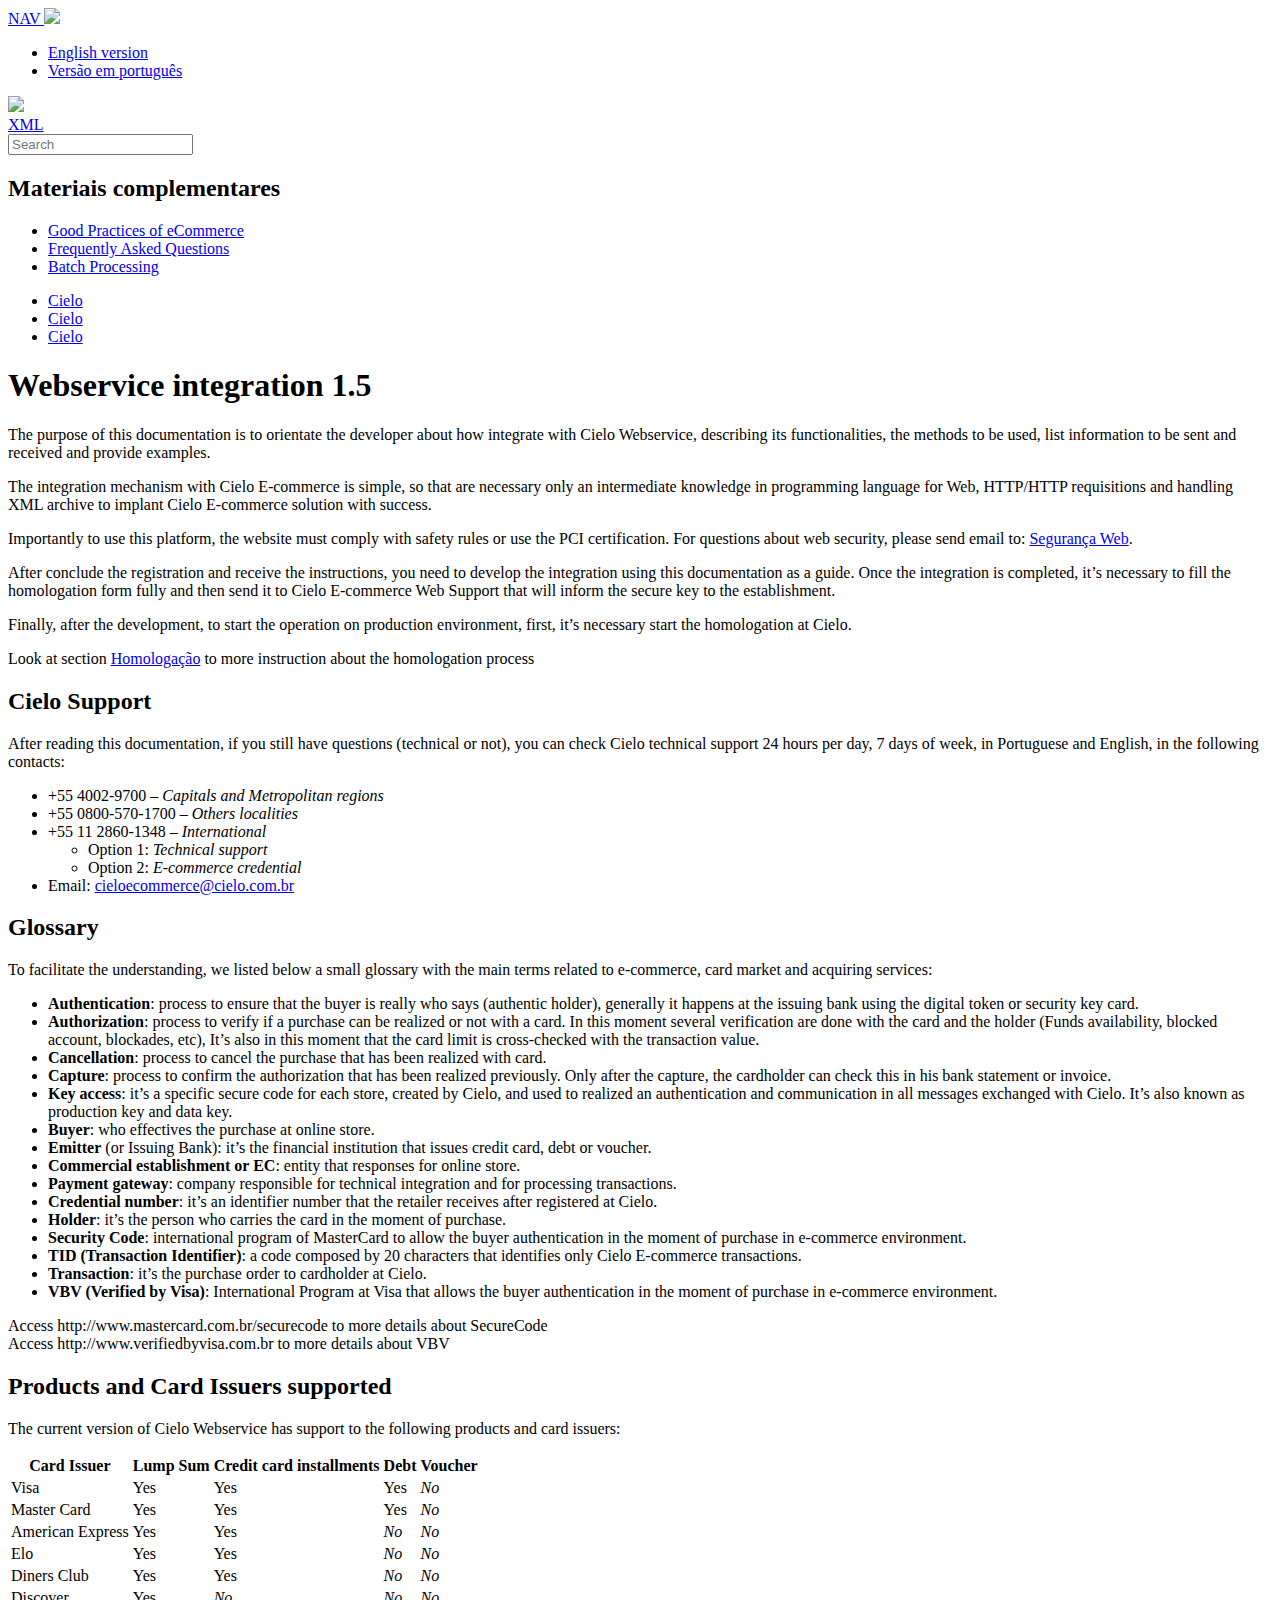
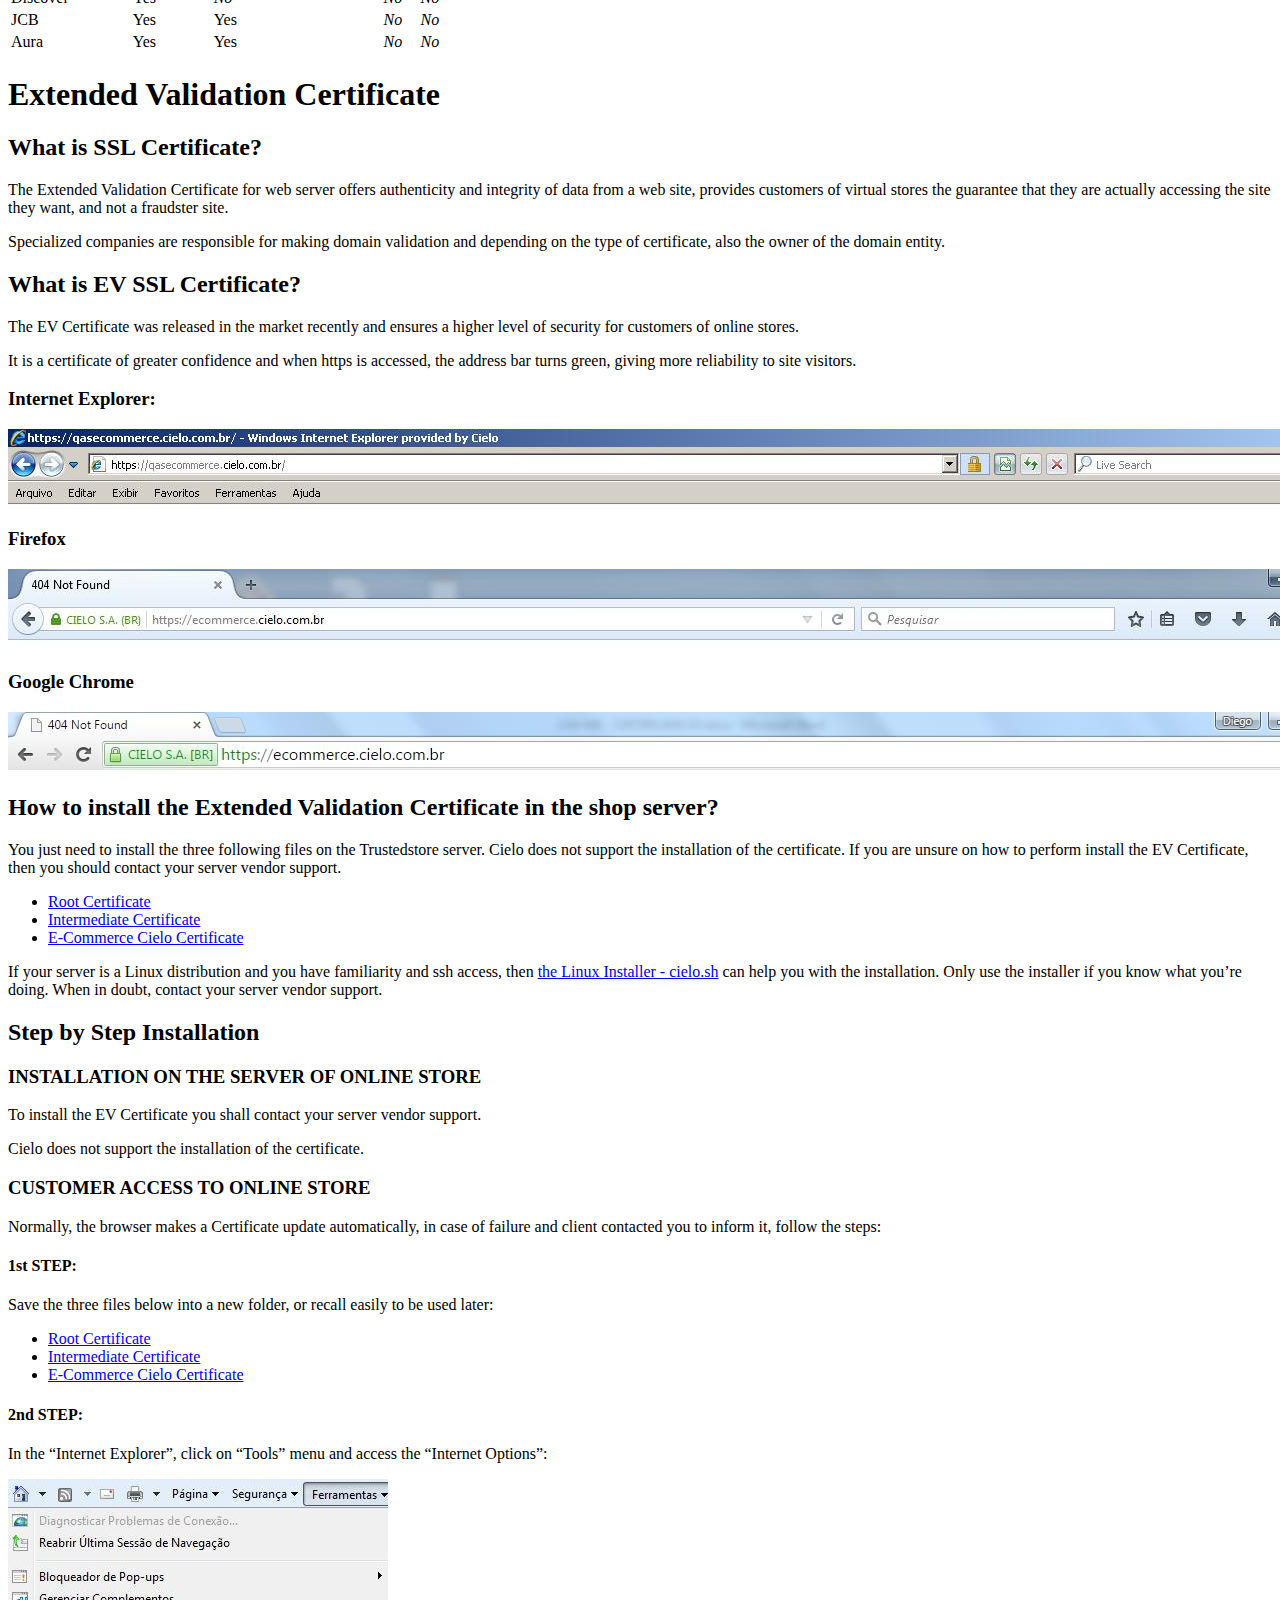
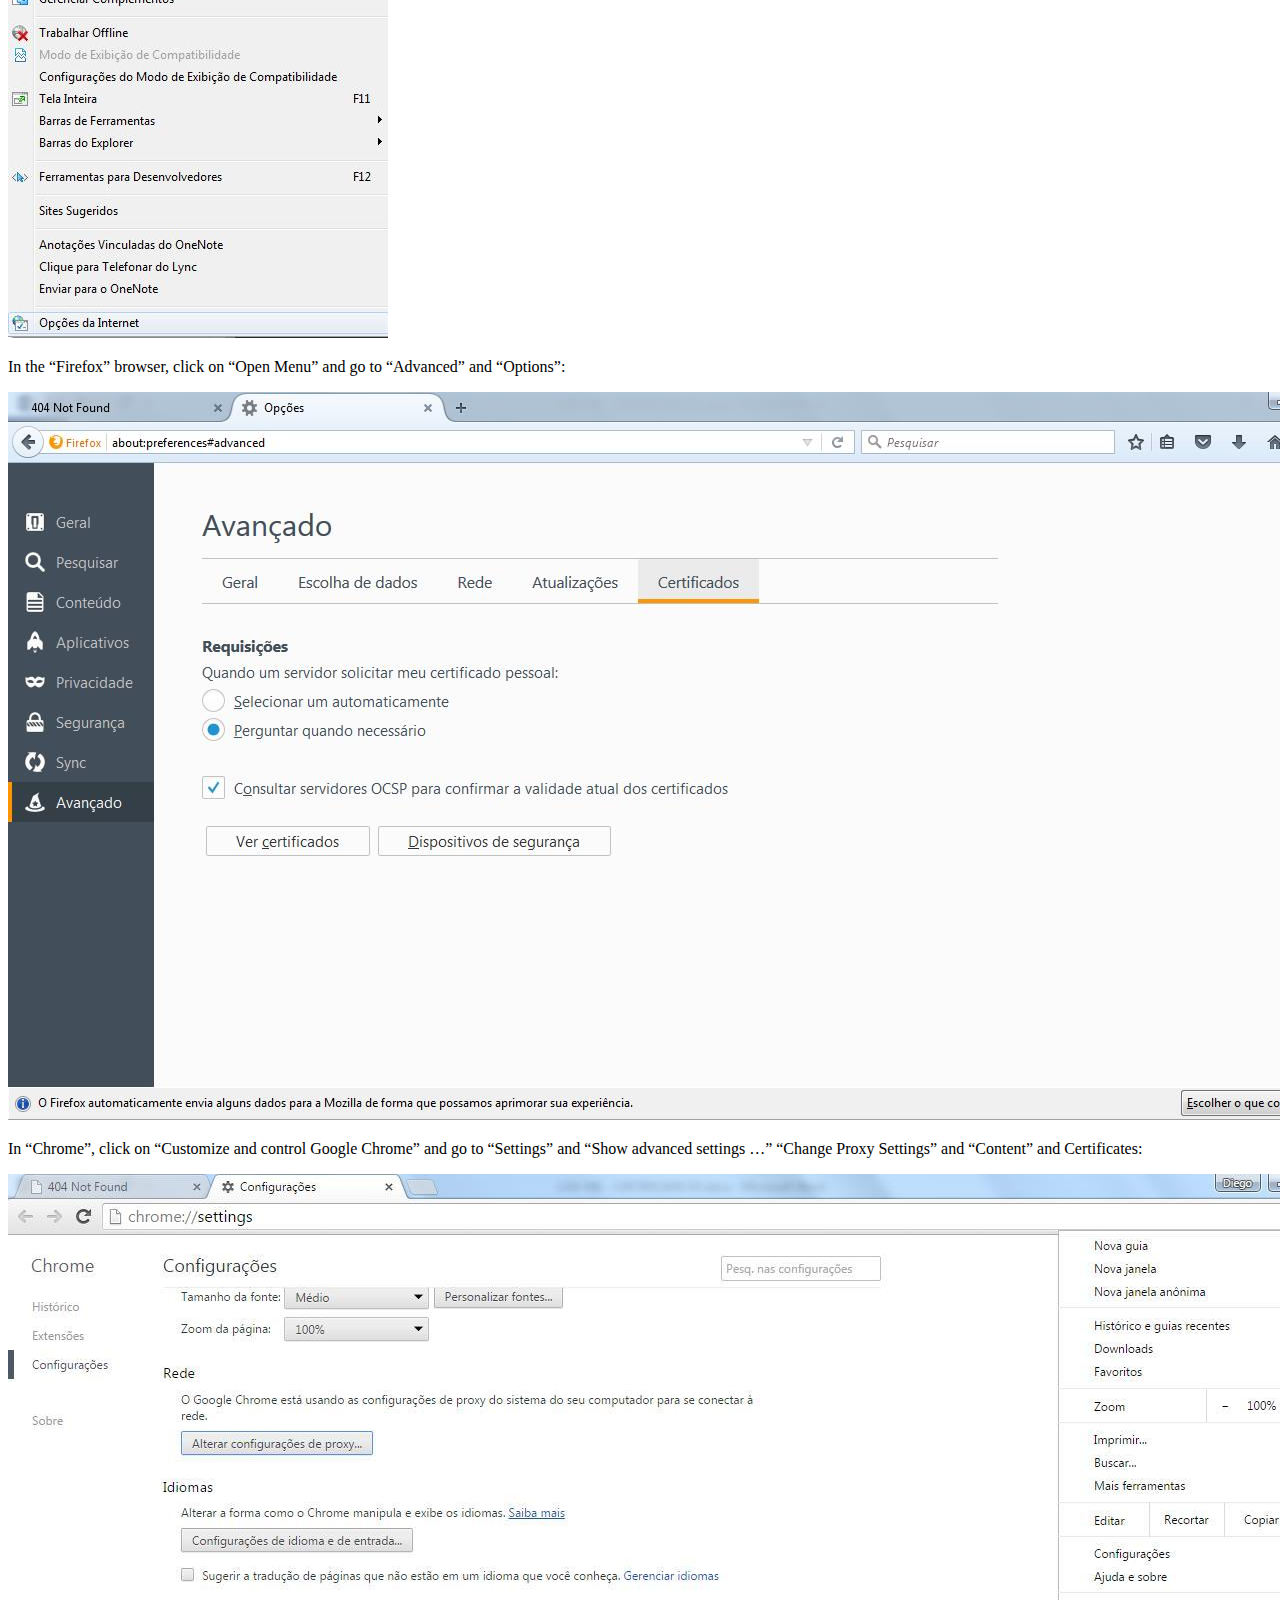
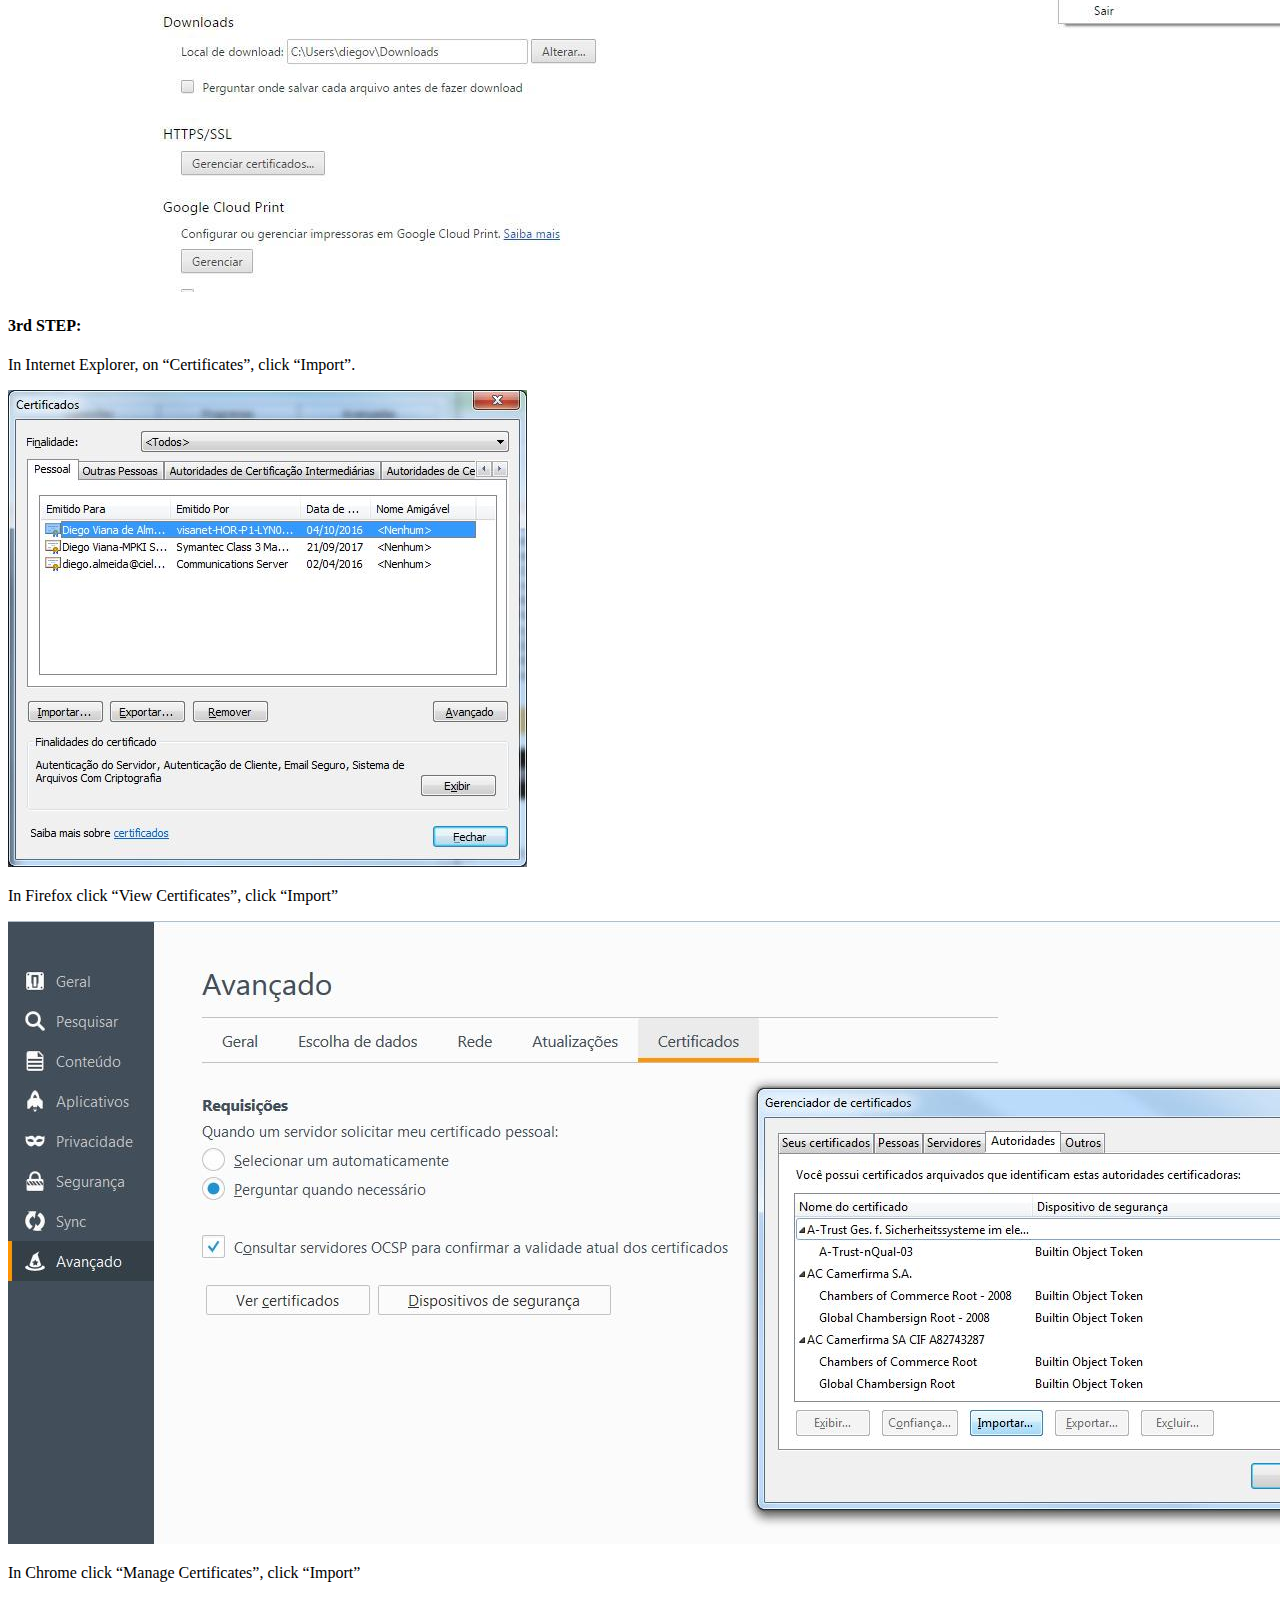
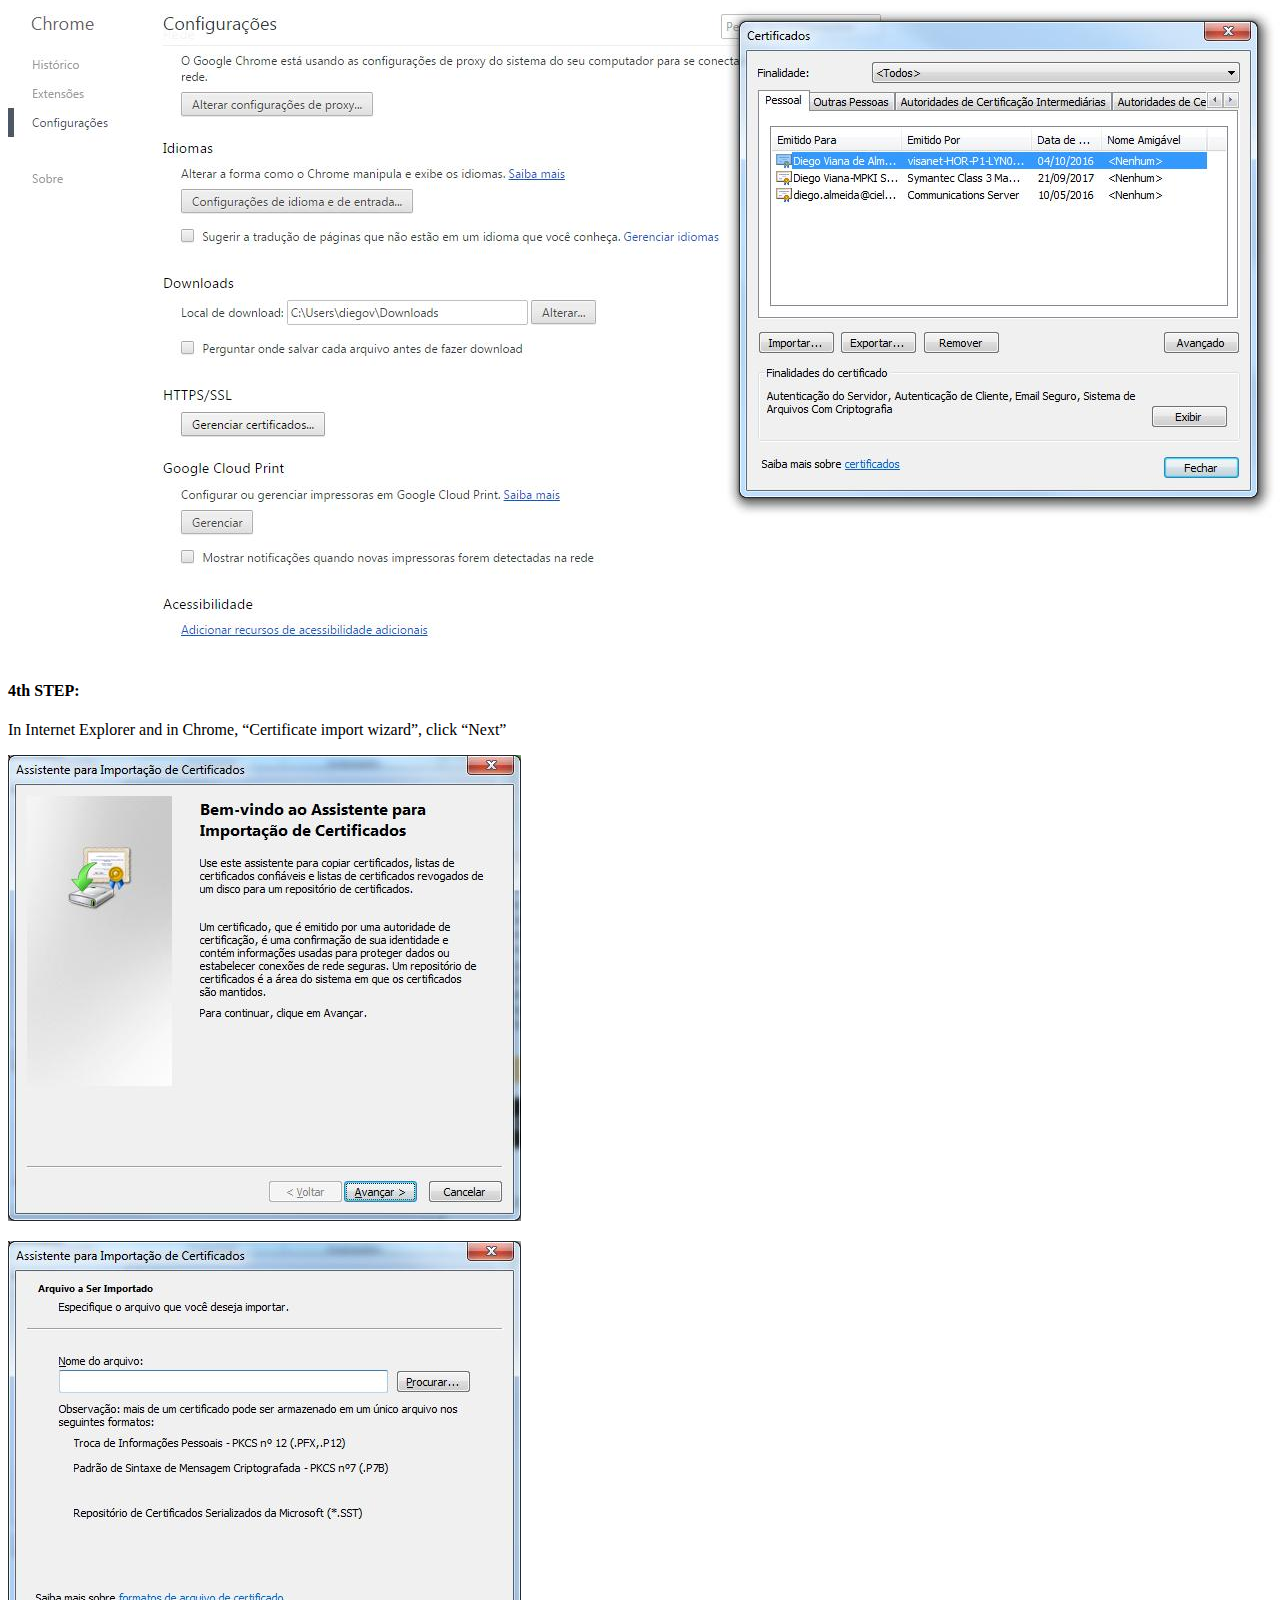
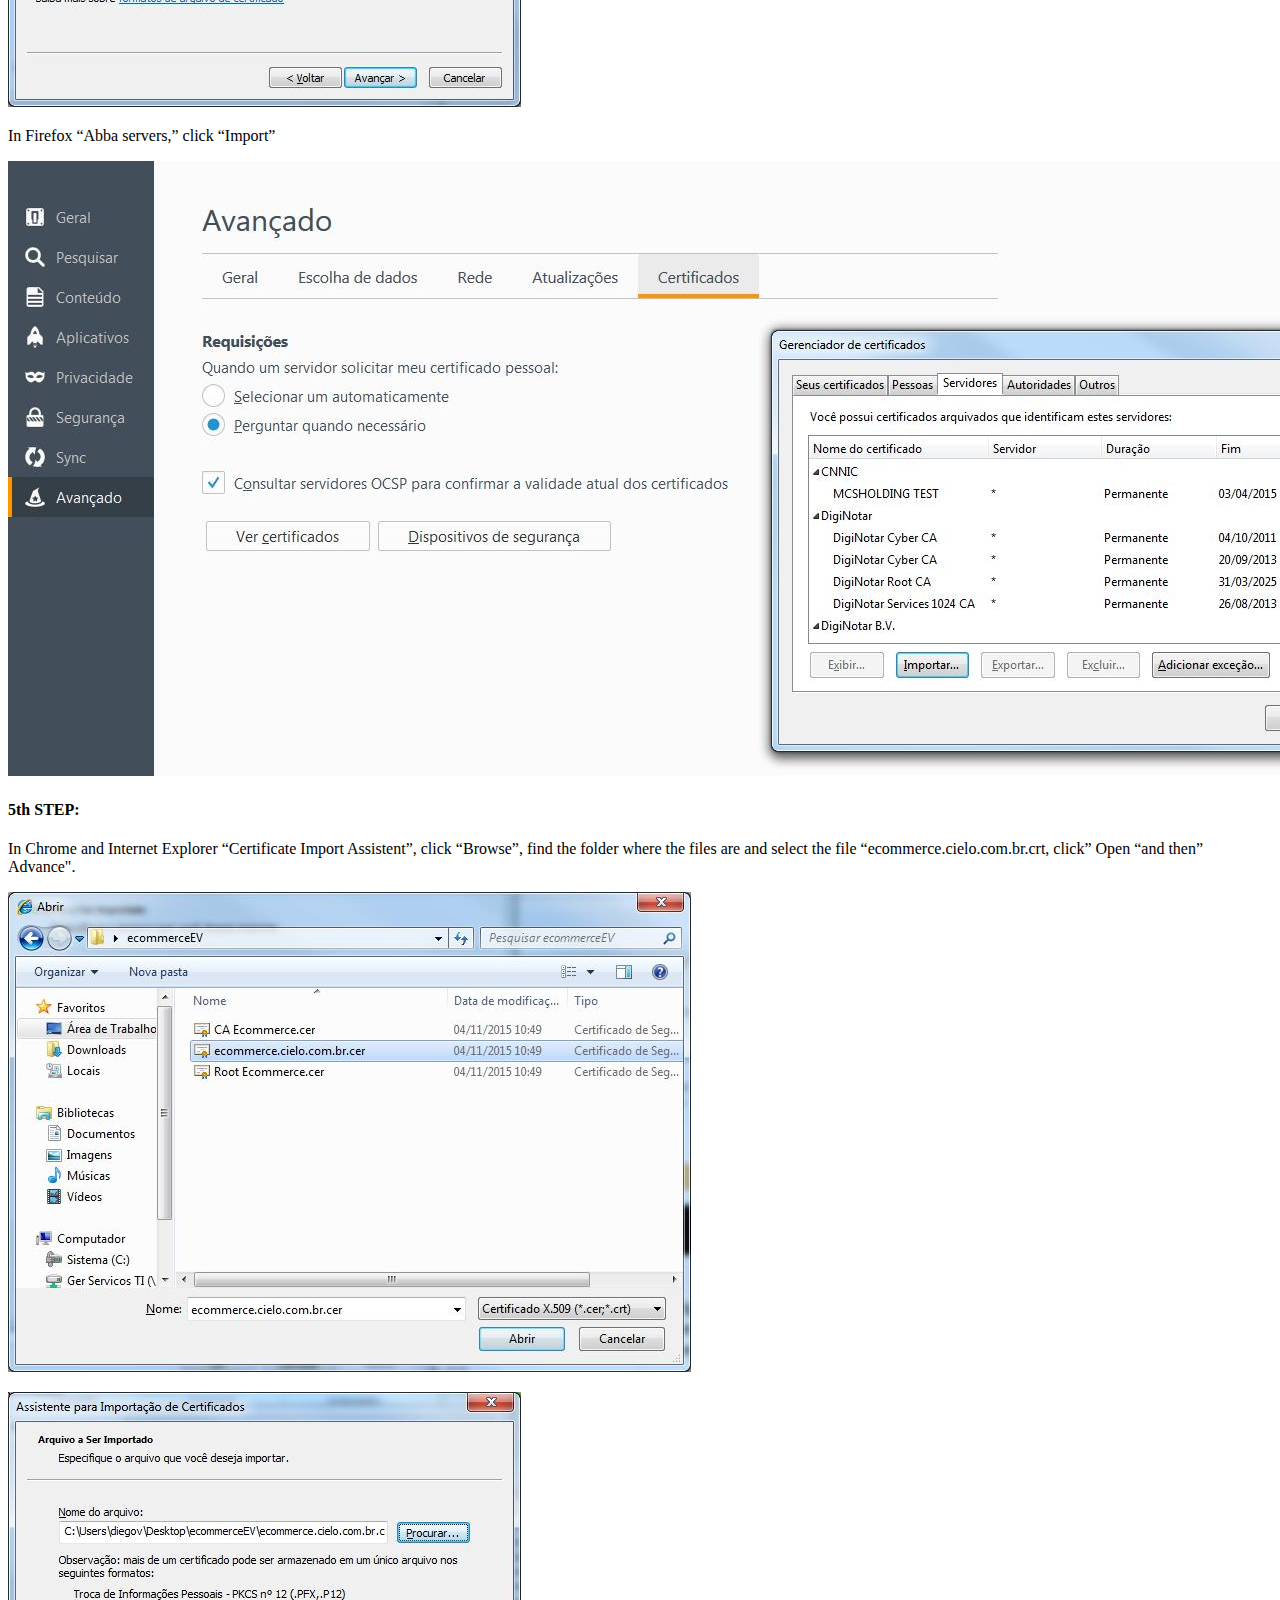
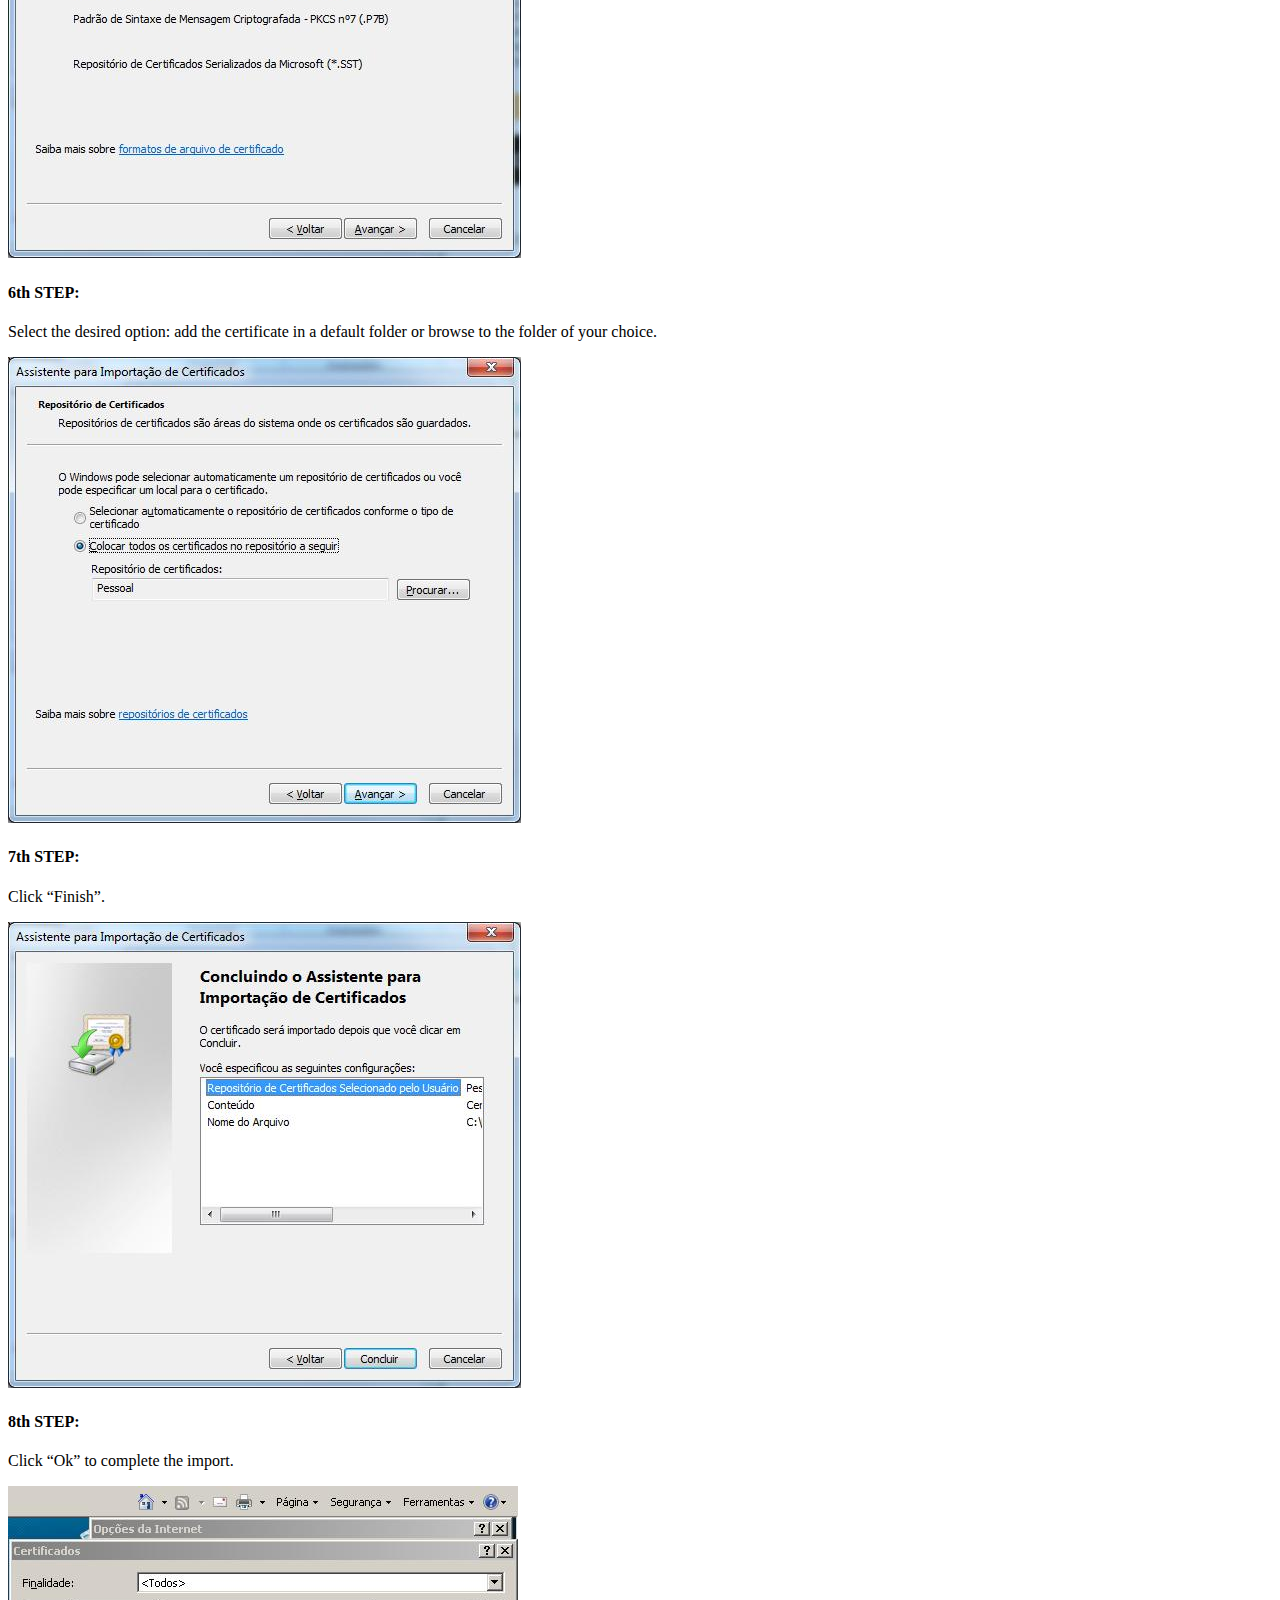
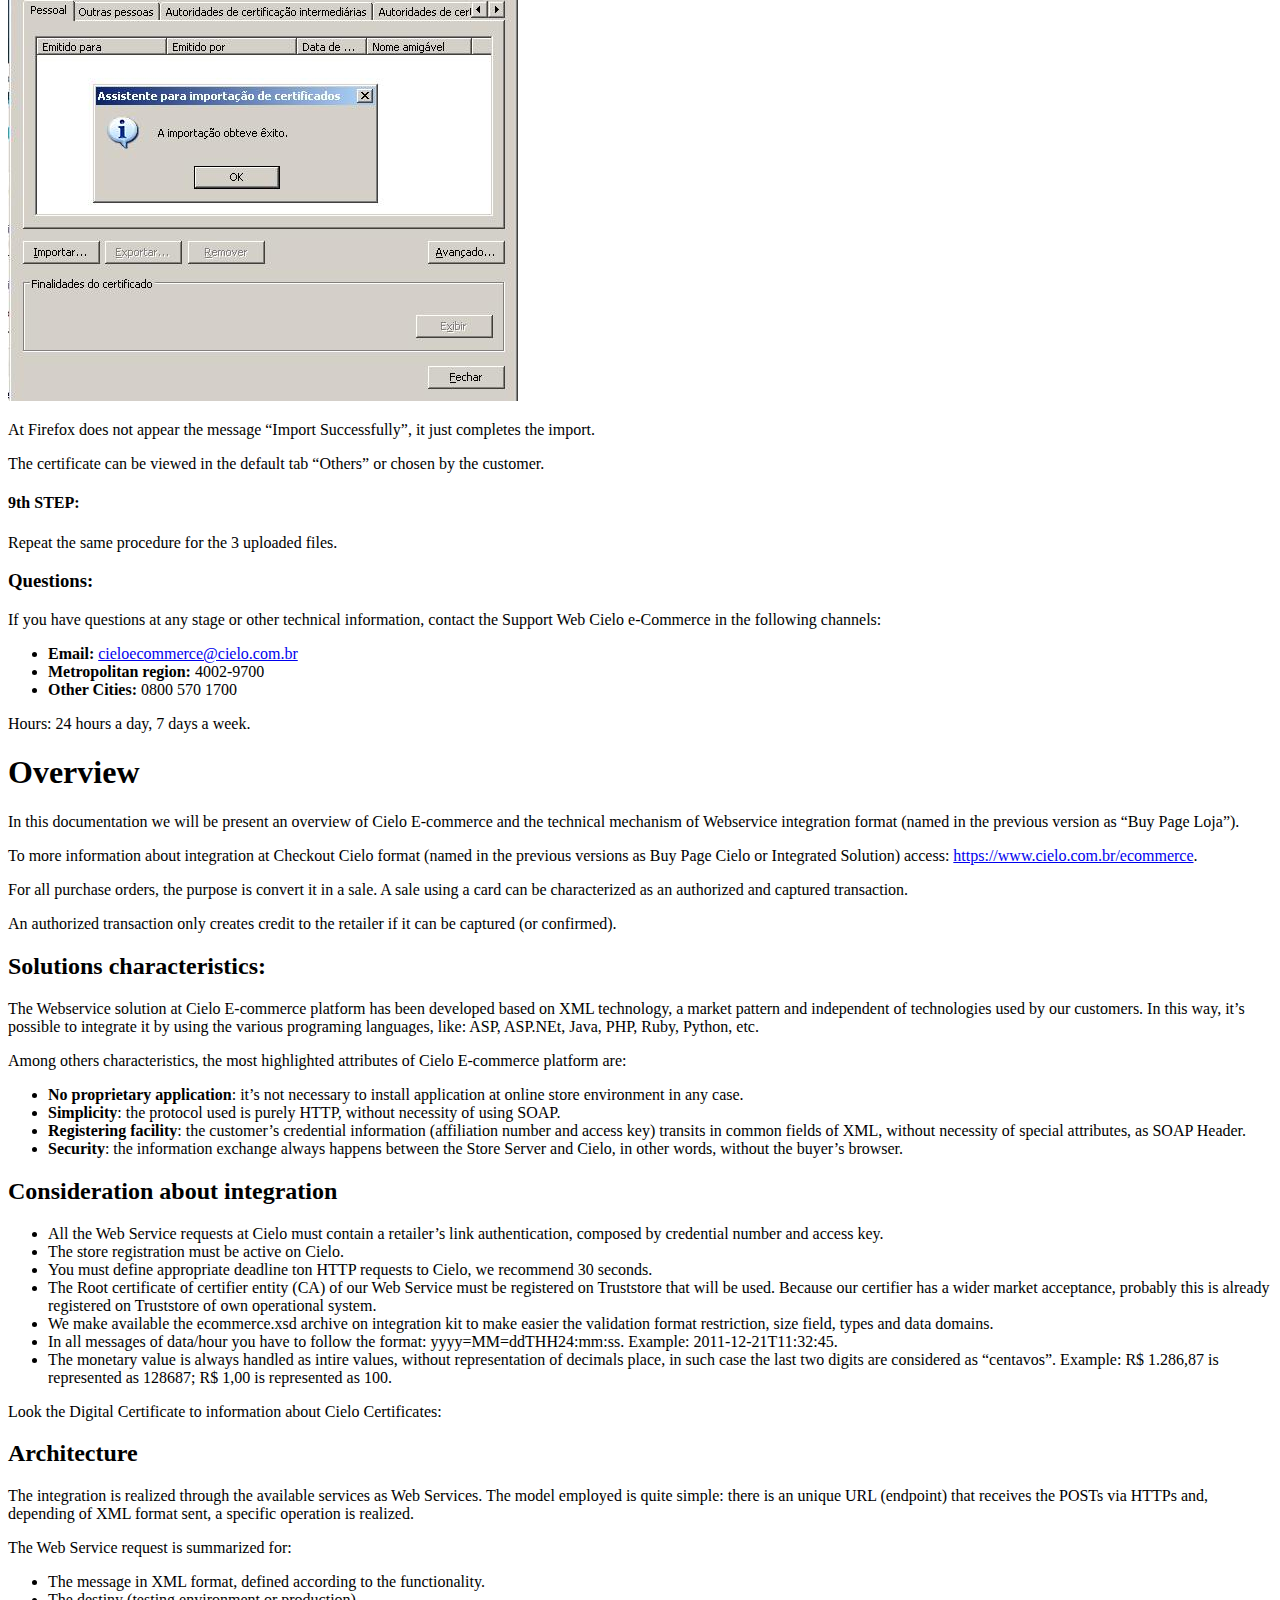
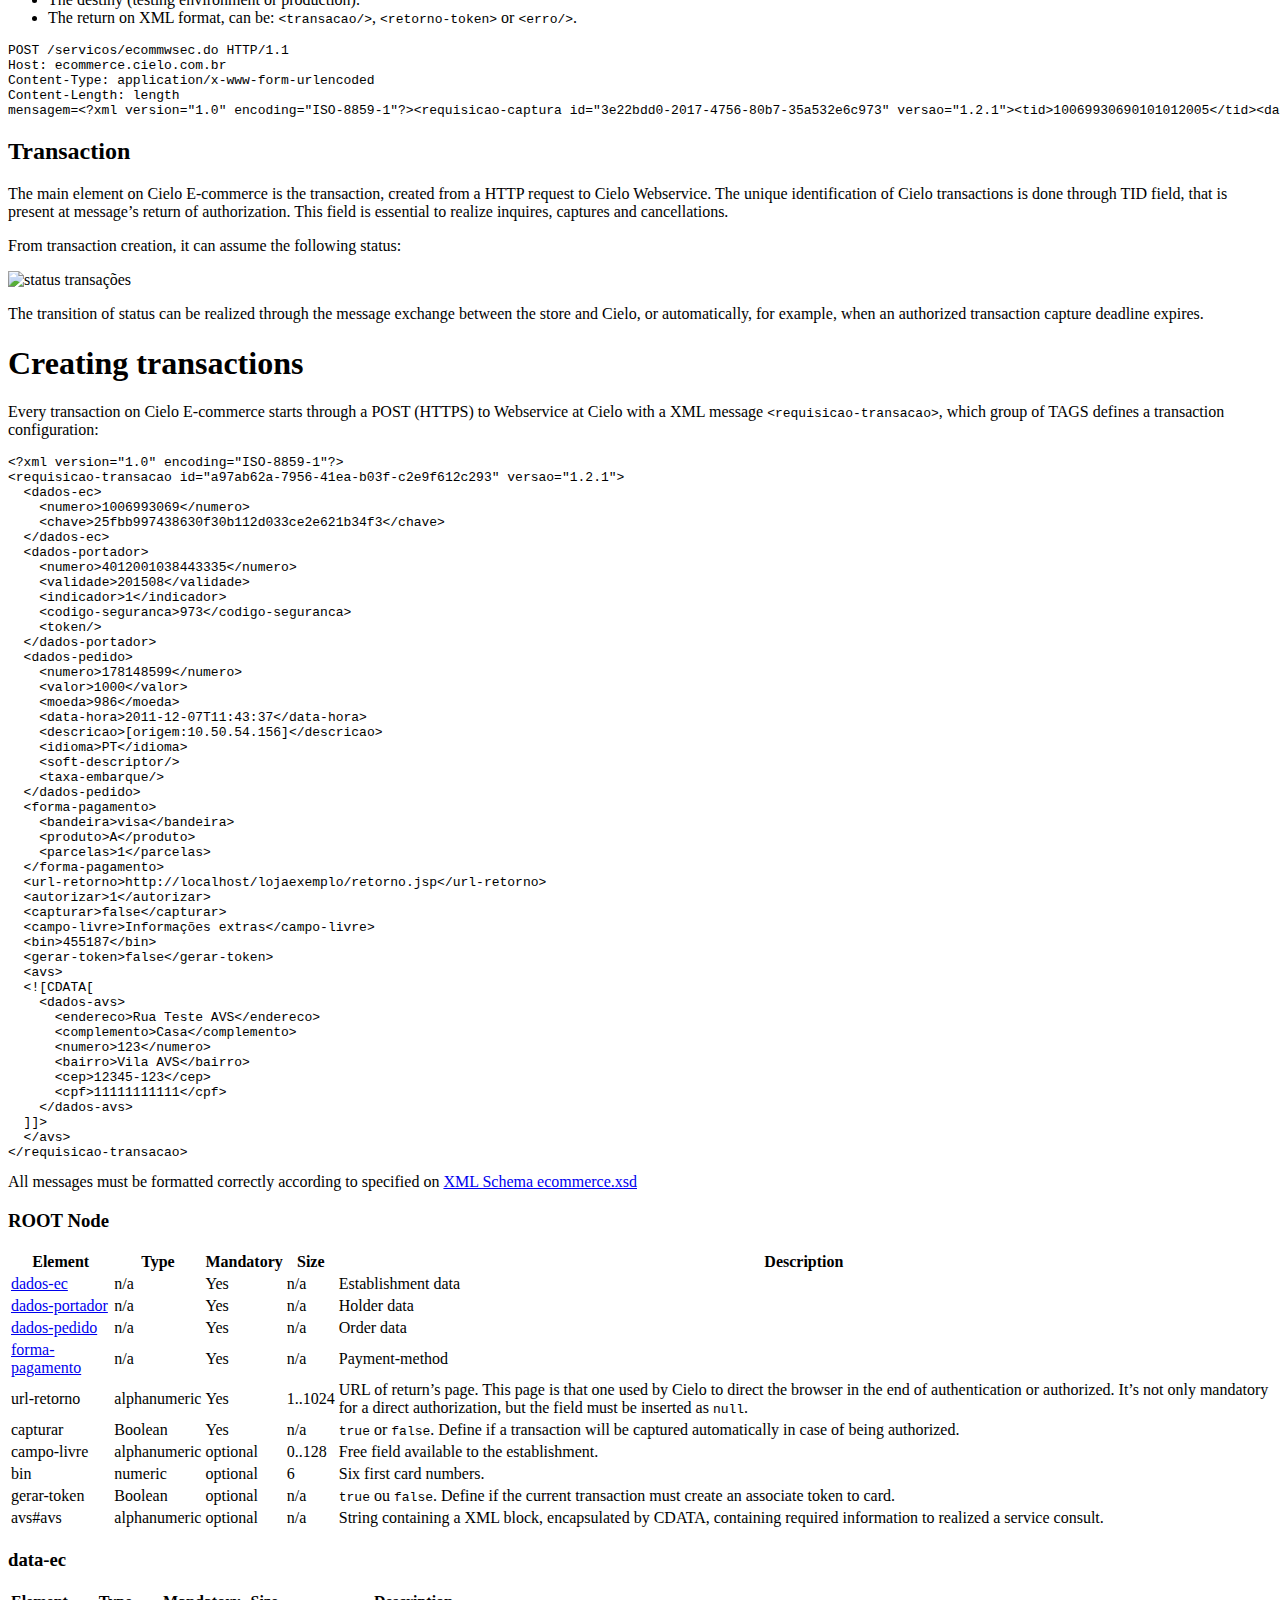
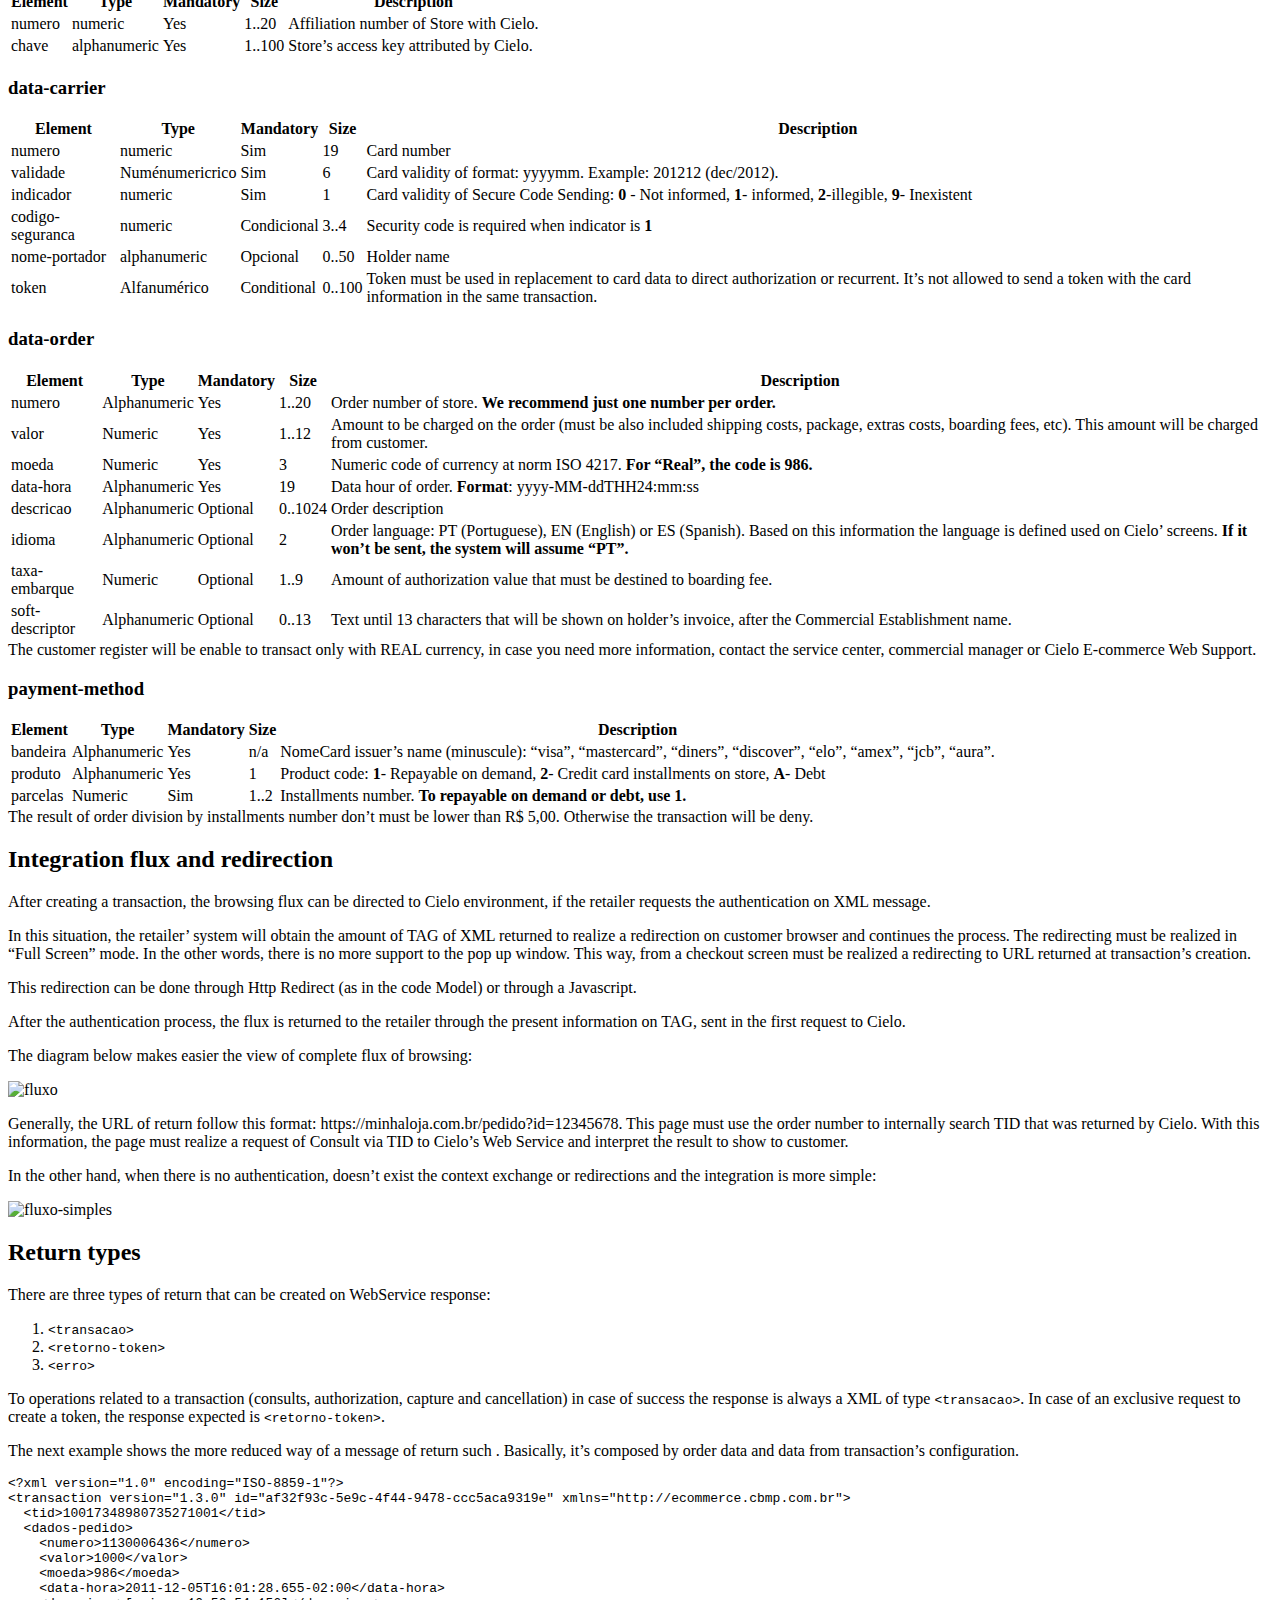
==== commit b24d7a55: "Site updated to e44d1bb" ====
--- a/english.html
+++ b/english.html
@@ -480,6 +480,7 @@
       <span class="nt">&lt;numero&gt;</span>123<span class="nt">&lt;/numero&gt;</span>
       <span class="nt">&lt;bairro&gt;</span>Vila AVS<span class="nt">&lt;/bairro&gt;</span>
       <span class="nt">&lt;cep&gt;</span>12345-123<span class="nt">&lt;/cep&gt;</span>
+      <span class="nt">&lt;cpf&gt;</span>11111111111<span class="nt">&lt;/cpf&gt;</span>
     <span class="nt">&lt;/dados-avs&gt;</span>
   ]]&gt;
   <span class="nt">&lt;/avs&gt;</span>
@@ -794,7 +795,7 @@
 
 <p>The next example shows the more reduced way of a message of return such <transaction>. Basically, it&rsquo;s composed by order data and data from transaction&rsquo;s configuration.</p>
 <pre><code class="highlight xml"><span class="cp">&lt;?xml version="1.0" encoding="ISO-8859-1"?&gt;</span>
-<span class="nt">&lt;transacao</span> <span class="na">xmlns=</span><span class="s">"http://ecommerce.cbmp.com.br"</span> <span class="na">versao=</span><span class="s">"1.2.1"</span> <span class="na">id=</span><span class="s">"6-e7762cbf8856"</span><span class="nt">&gt;</span>
+<span class="nt">&lt;transaction</span> <span class="na">version=</span><span class="s">"1.3.0"</span> <span class="na">id=</span><span class="s">"af32f93c-5e9c-4f44-9478-ccc5aca9319e"</span> <span class="na">xmlns=</span><span class="s">"http://ecommerce.cbmp.com.br"</span><span class="nt">&gt;</span>
   <span class="nt">&lt;tid&gt;</span>10017348980735271001<span class="nt">&lt;/tid&gt;</span>
   <span class="nt">&lt;dados-pedido&gt;</span>
     <span class="nt">&lt;numero&gt;</span>1130006436<span class="nt">&lt;/numero&gt;</span>
@@ -868,7 +869,7 @@
 <pre><code class="highlight xml"><span class="cp">&lt;?xml version="1.0" encoding="ISO-8859-1"?&gt;</span>
 <span class="nt">&lt;erro</span> <span class="na">xmlns=</span><span class="s">"http://ecommerce.cbmp.com.br"</span><span class="nt">&gt;</span>
   <span class="nt">&lt;codigo&gt;</span>001<span class="nt">&lt;/codigo&gt;</span>
-  <span class="nt">&lt;mensagem&gt;</span><span class="cp">&lt;![CDATA[O XML informado nao e valido:- string value '' does not match pattern for type of valor element in DadosPedido in namespace http://ecommerce.cbmp. com.br: '&lt;xml-fragment/&gt;]]&gt;</span>
+  <span class="nt">&lt;messagem&gt;</span><span class="cp">&lt;![CDATA[O XML informado nao e valido:- string value '' does not match pattern for type of valor element in DadosPedido in namespace http://ecommerce.cbmp. com.br: '&lt;xml-fragment/&gt;]]&gt;</span>
   <span class="nt">&lt;/mensagem&gt;</span>
 <span class="nt">&lt;/erro&gt;</span>
 </code></pre>
@@ -937,38 +938,9 @@
 <li>Setting the // <allow> is 0, 1 or 2.</li>
 </ul>
 
-<p>When there is authentication, the flux to execute an authorization happens in two steps, according to the diagram below:</p>
-
-<p><img alt="fluxo-autorizacao" src="images/fluxo-autorizacao.png" /></p>
-
-<ol>
-<li>finishOrder() - it happens when a cardholder finishes the order and starts the payment purchase.</li>
-<li>createTransaction (authenticated) - the retailer system send a XML request <code class="prettyprint">&lt;requisicao-transacao&gt;</code> requesting an authenticated transaction, in other words, the TAG <autorizar> will be 0,1 or 2. After this, Cielo will inform at XML returned a field <url-autenticacao> with the address which the holder must be redirected for.</li>
-<li>access (url-authentication) - the holder&rsquo;s browser is redirected to Cielo environment. Thereby, the Cielo&rsquo;s page is accessed, it automatically is directed to an issuer bank (3.1). This redirect is so fast that is practically imperceptible.</li>
-<li>authenticate (token, cpf) - the holder will be on bank environment and will use some mechanism provided by his/her own issuer to realize the authentication of the transaction (generally token, &ldquo;bingo card&rdquo;/security card, cpf, electronic sign, etc).
-
-<ol>
-<li>resultAuthentication ()- the issuer bank redirects the flux to Cielo with the result of authentication. Then, the flux backs to normal, according to item &ldquo;2.3 Architecture of integration&rdquo;.</li>
-</ol></li>
-<li>process () - Cielo system process the return of authentication and submit to authorization and, optionally, to automatic capture.</li>
-<li>sendRedirect(url-return) - Cielo system send a redirection to customer browser to the address specificated on URL of return, provided on the first request (<code class="prettyprint">&lt;requisicao-transacao&gt;</code>)
-    1. access (url-return) - the holder&rsquo;s browser access the URL on store environment, where we recommend that you have a consult request via TID to Cielo Web Service.</li>
-</ol>
-
-<h3 id="notes:">Notes:</h3>
-
-<ul>
-<li>Only on first redirection (1.2: send Redirect()) is Online Store responsability.</li>
-<li>The buyer is redirected on bank issuer only if the authentication is available. Otherwise, the transaction will progress to authorization automatically (excepting if the authentication has been just requested).</li>
-</ul>
-
-<p>Taking the picture of the item “2.4 Transaction” you can see that all the transactions will pass for “Autenticated” or “not authenticated” status.</p>
-
-<p>Consequently all transactions will receive the the node <authenticacao> in the merchant response XML. Below the XML with the authentication node:</p>
-
 <p>Looking at the diagram of section <a href="# transaction">Transaction</a>, you can see that all transactions will pass through status &ldquo;Authenticated&rdquo; or &ldquo;not authenticated&rdquo;. Consequently, all receive the node <code class="prettyprint">&lt;autenticacao&gt;</code> in the merchant response XML. Below the XML with the authentication node:</p>
 <pre><code class="highlight xml"><span class="cp">&lt;?xml version="1.0" encoding="ISO-8859-1"?&gt;</span>
-<span class="nt">&lt;transacao</span> <span class="na">xmlns=</span><span class="s">"http://ecommerce.cbmp.com.br"</span> <span class="na">versao=</span><span class="s">"1.2.1"</span> <span class="na">id=</span><span class="s">"add7d51e-f7a1-41b1-b224-4ffbd724730c"</span><span class="nt">&gt;</span>
+<span class="nt">&lt;transacao</span> <span class="na">versao=</span><span class="s">"1.3.0"</span> <span class="na">id=</span><span class="s">"5e445904-963e-4fa1-95cd-55ef88c289cc"</span> <span class="na">xmlns=</span><span class="s">"http://ecommerce.cbmp.com.br"</span><span class="nt">&gt;</span>
   <span class="nt">&lt;tid&gt;</span>1001734898073E931001<span class="nt">&lt;/tid&gt;</span>
   <span class="nt">&lt;pan&gt;</span>IqVz7P9zaIgTYdU41HaW/OB/d7Idwttqwb2vaTt8MT0=<span class="nt">&lt;/pan&gt;</span>
   <span class="nt">&lt;dados-pedido&gt;</span>
@@ -1644,7 +1616,7 @@
 
 <aside class="notice">For the response codes of the authorization, consult the Directory of Response Codes of Authorization  os códigos de resposta da autorização consulte o Catálogo de Códigos de Resposta da Autorização (LR)</aside>
 
-<aside class="notice">All the messages must be formatted correctly, according specified on <a href="attachment/ecommerce.xsd">XML Schema ecommerce.xsd</a></aside>
+<aside class="notice">All the messages must be formatted correctly, according specified on <a href="attachment/ecommerce.xsd">XML Schema eCommerce.xsd</a></aside>
 
 <h2 id="direct-authorization">Direct authorization</h2>
 <pre><code class="highlight xml"><span class="cp">&lt;?xml version="1.0" encoding="ISO-8859-1"?&gt;</span>
@@ -1726,7 +1698,7 @@
 
 <aside class="notice">To know if your store is eligible to use a recurrent authorization, check with our service center or Cielo E-commerce Web Support.</aside>
 
-<aside class="notice">All the messages must be formatted correctly, according specified on <a href="attachment/ecommerce.xsd">XML Schema ecommerce.xsd</a></aside>
+<aside class="notice">All the messages must be formatted correctly, according specified on <a href="attachment/ecommerce.xsd">XML Schema eCommerce.xsd</a></aside>
 
 <h3 id="recurrent-authorization-with-card">Recurrent authorization with card</h3>
 
@@ -1781,7 +1753,7 @@
 
 <aside class="notice">All messages must be formatted correctly according to specified on <a href="attachment/ecommerce.xsd">XML Schema ecommerce.xsd</a></aside>
 
-<aside class="notice">All the messages must be formatted correctly, according specified on <a href="attachment/ecommerce.xsd">XML Schema ecommerce.xsd</a></aside>
+<aside class="notice">All the messages must be formatted correctly, according specified on <a href="attachment/ecommerce.xsd">XML Schema eCommerce.xsd</a></aside>
 
 <h3 id="authorization-of-a-transaction-previously-created">Authorization of a transaction previously created</h3>
 <pre><code class="highlight xml"><span class="cp">&lt;?xml version="1.0" encoding="ISO-8859-1"?&gt;</span>
@@ -1798,7 +1770,7 @@
 
 <aside class="notice">Requests to transactions that weren&rsquo;t submit to the authentication process or have been interrupted, because the holder made a mistake on the password won&rsquo;t be accepted.</aside>
 
-<aside class="notice">All messages must be formatted correctly according to specified on <a href="attachment/ecommerce.xsd">XML Schema ecommerce.xsd</a></aside>
+<aside class="notice">All messages must be formatted correctly according to specified on <a href="attachment/ecommerce.xsd">XML Schema eCommerce.xsd</a></aside>
 
 <table><thead>
 <tr>
@@ -2230,6 +2202,7 @@
         <span class="nt">&lt;numero&gt;</span>123<span class="nt">&lt;/numero&gt;</span>
         <span class="nt">&lt;bairro&gt;</span>Vila AVS<span class="nt">&lt;/bairro&gt;</span>
         <span class="nt">&lt;cep&gt;</span>12345-123<span class="nt">&lt;/cep&gt;</span>
+        <span class="nt">&lt;cpf&gt;</span>11111111111<span class="nt">&lt;/cpf&gt;</span>
       <span class="nt">&lt;/dados-avs&gt;</span>
     ]]&gt;
     <span class="nt">&lt;/avs&gt;</span>
@@ -2256,8 +2229,10 @@
 <li>U - unavailable</li>
 <li>T - Temporarily unavailable</li>
 <li>X - Service doesn’t supported by this card issuer</li>
+<li>E - There are some error on data sent. Check if all fields were sent.</li>
 <li>The node containing the XML of AVS must be encapsulated by &ldquo;CDATA&rdquo; term, to avoid problems with the parter of request.</li>
 <li>All fields contained AVS node must be filled.</li>
+<li>When some field is not relevant, the tag must be sent with NULL or N/A.</li>
 <li>It&rsquo;s necessary enable the option AVS on the register. To enable an option AVS on the register or consult the participant banks please, contact Cielo E-commerce Web Support..</li>
 </ul></li>
 </ul>
@@ -2641,7 +2616,7 @@
 
 <p>In some environment is necessary extract the Digital Certificate that the Cielo E-commerce application uses to be installed on TrustStore of customer, specially in Java and PHP environments.</p>
 
-<p>o obtain the certificate, please, open a browser and access:  <a href="http://ecommerce.cielo.com.br">http://ecommerce.cielo.com.br</a>; click on the icon that displays the information about the certificate:</p>
+<p>o obtain the certificate, please, open a browser and access: <a href="http://ecommerce.cielo.com.br">http://ecommerce.cielo.com.br</a>; click on the icon that displays the information about the certificate:</p>
 
 <p><strong>Google Chrome</strong>:</p>
 
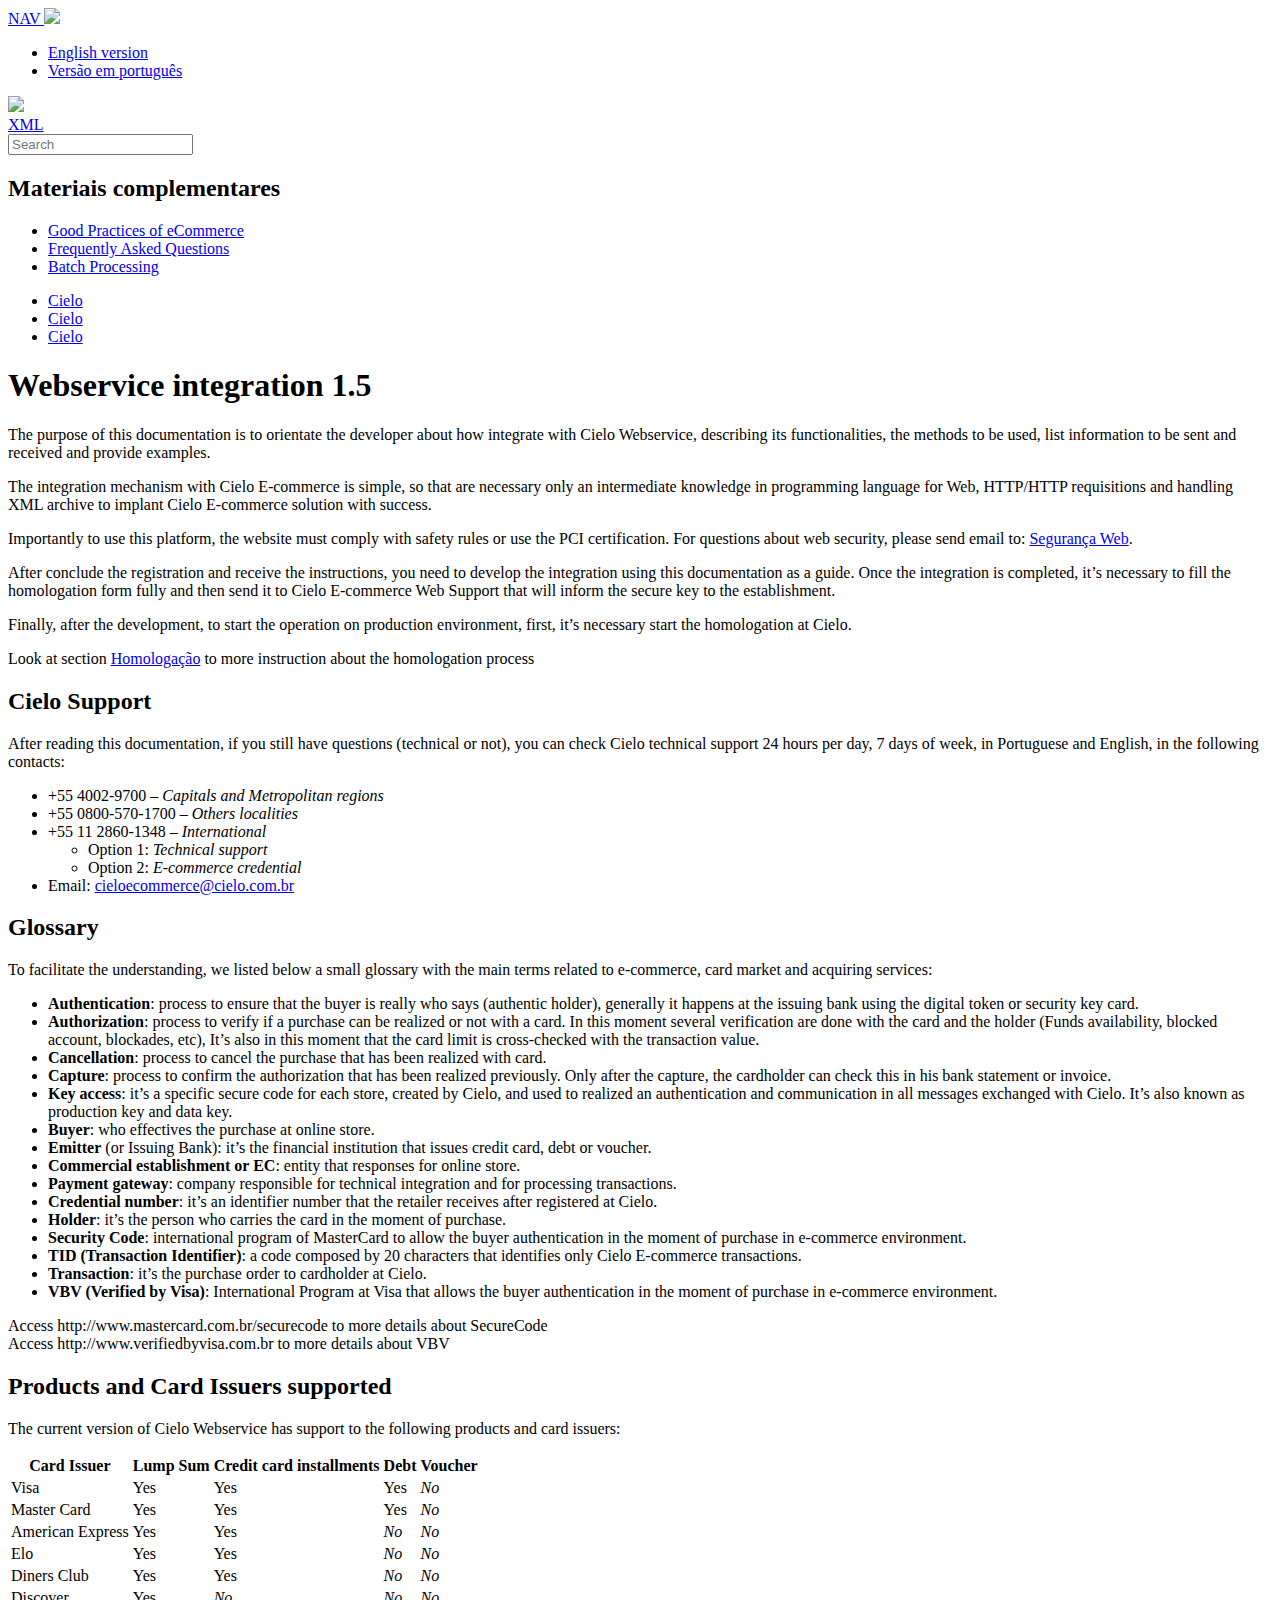
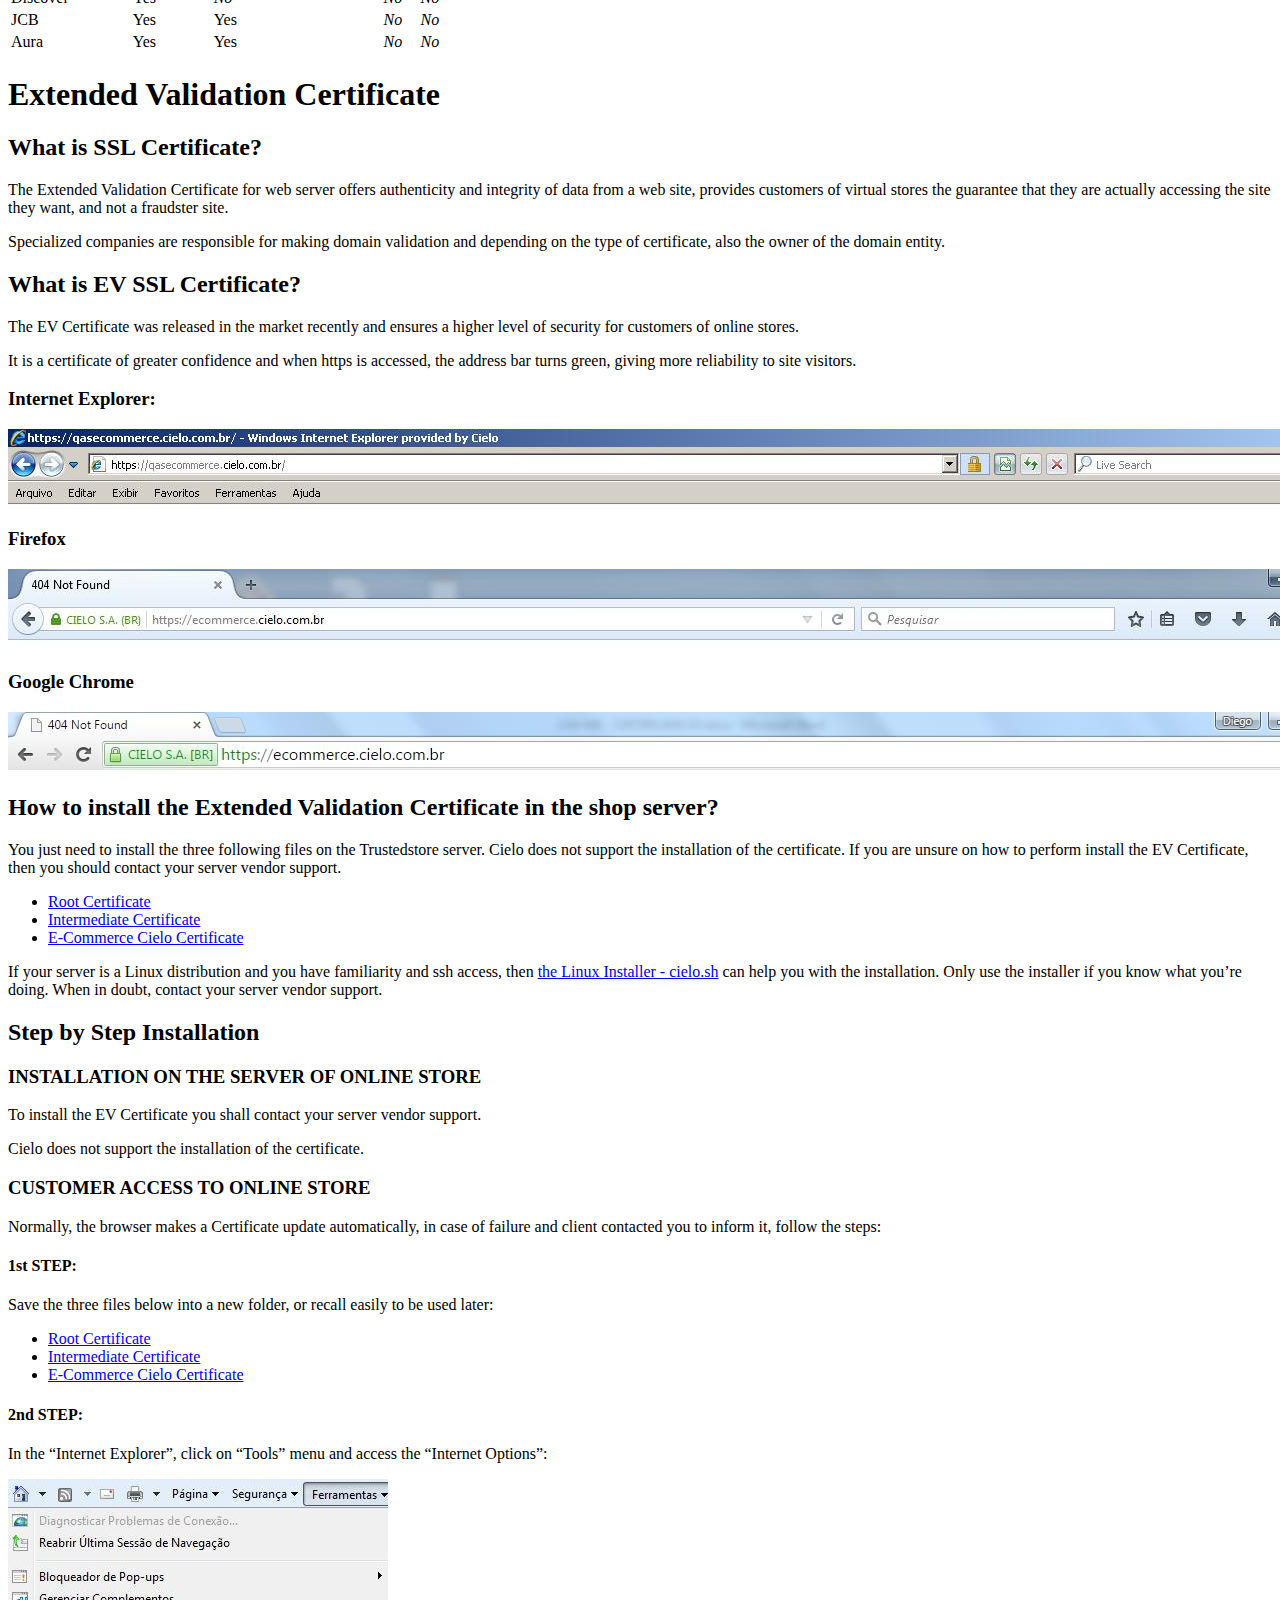
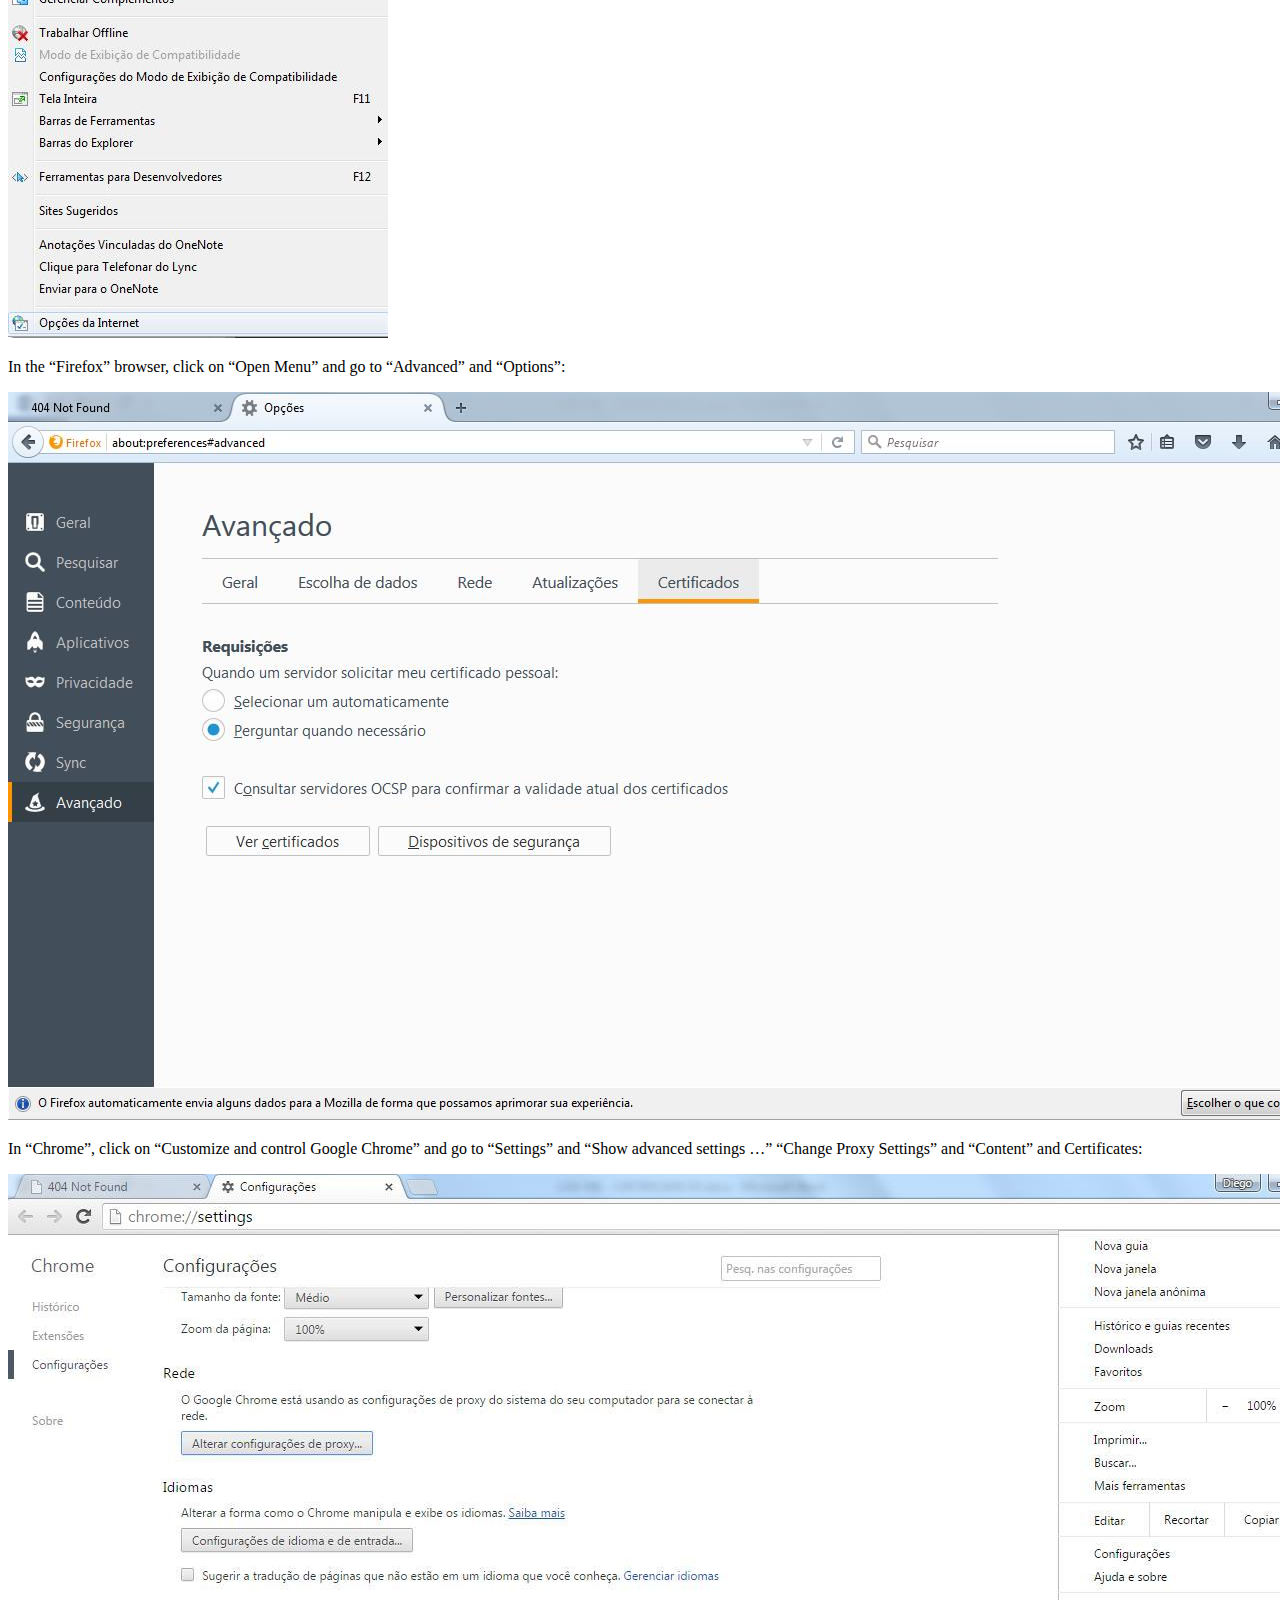
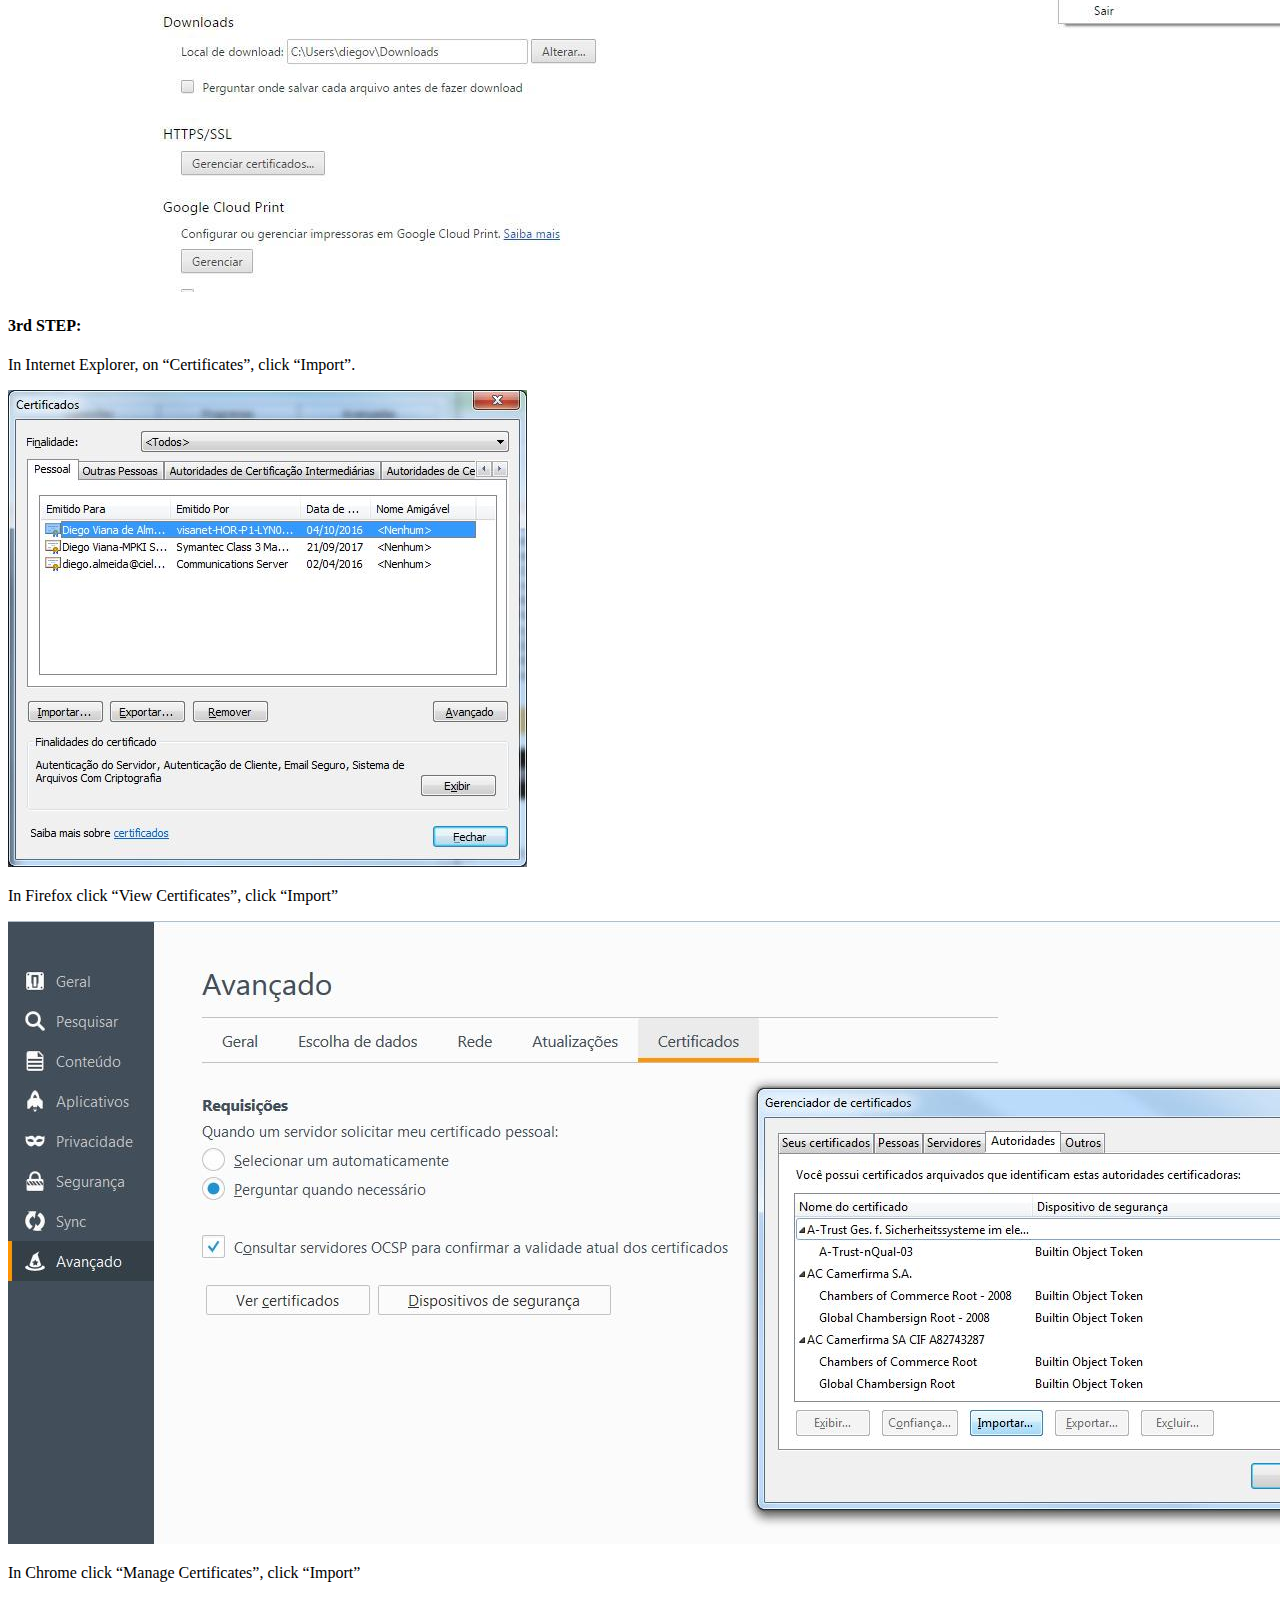
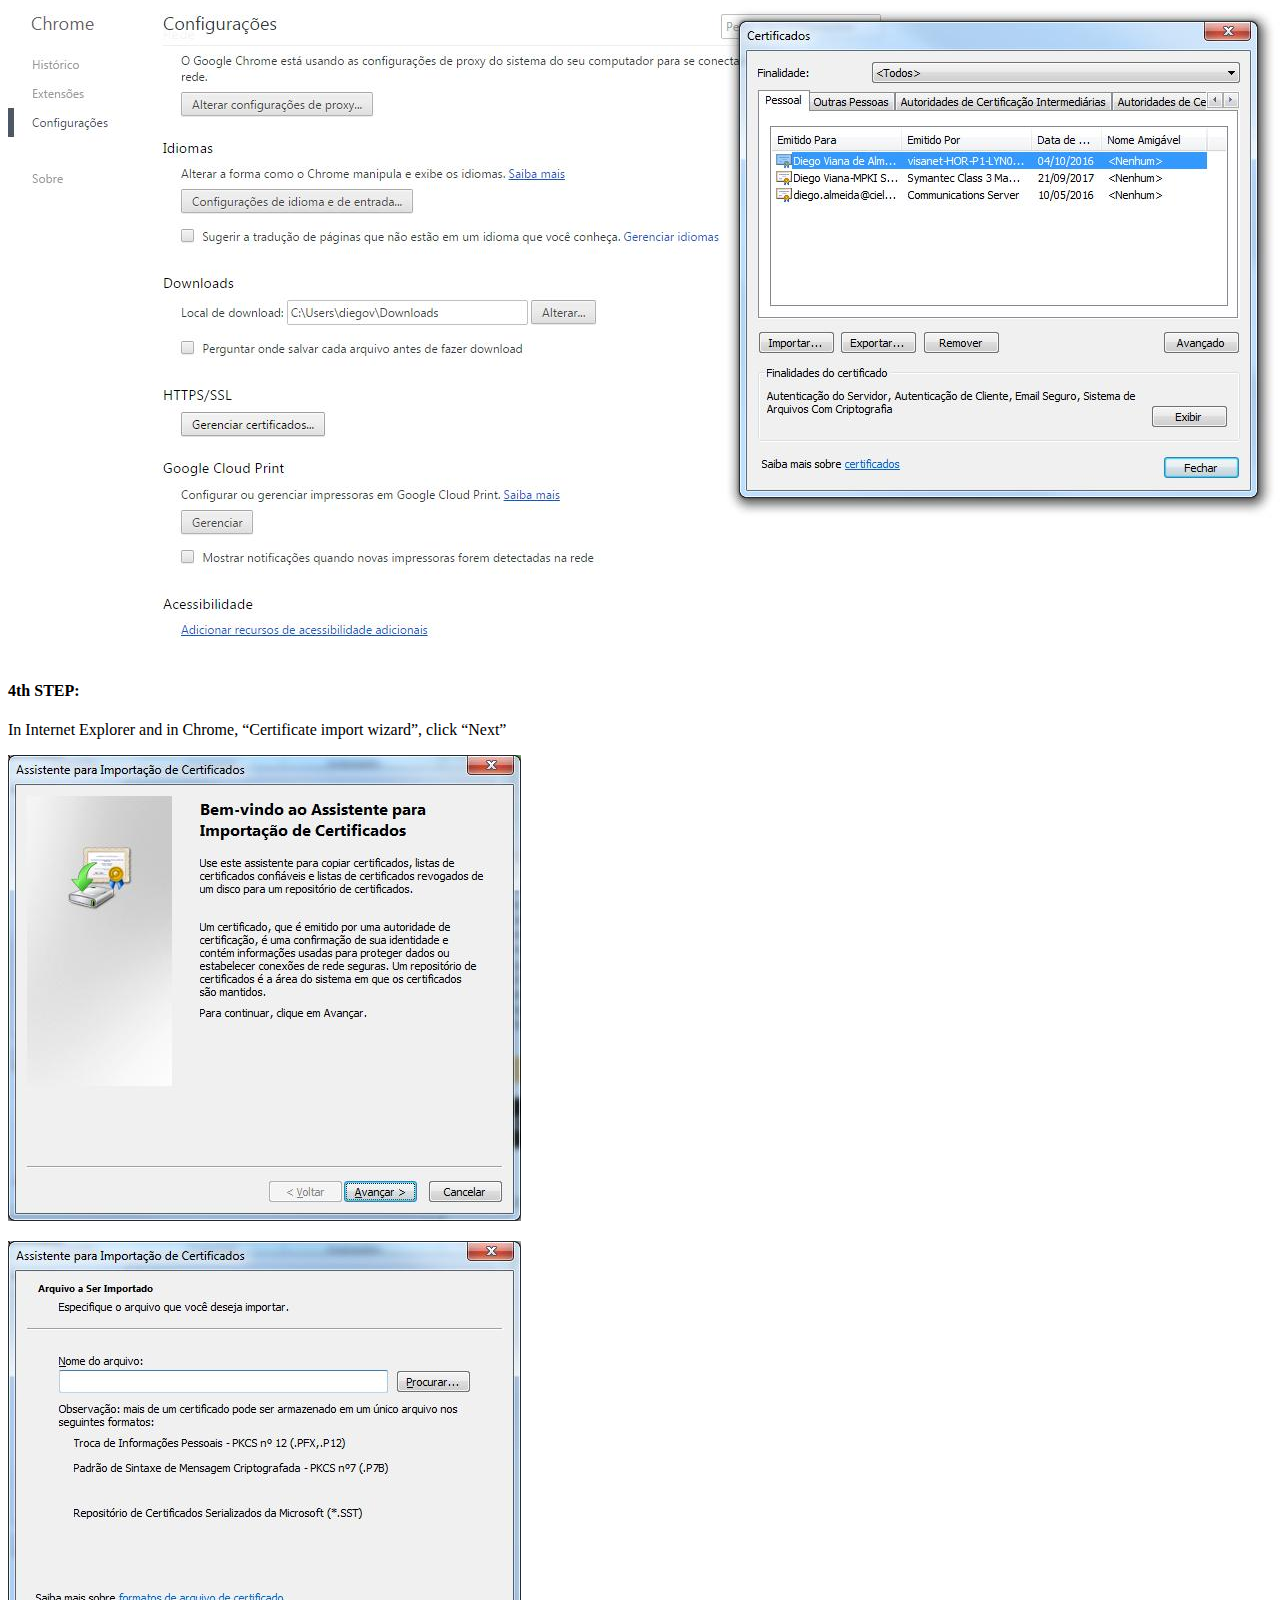
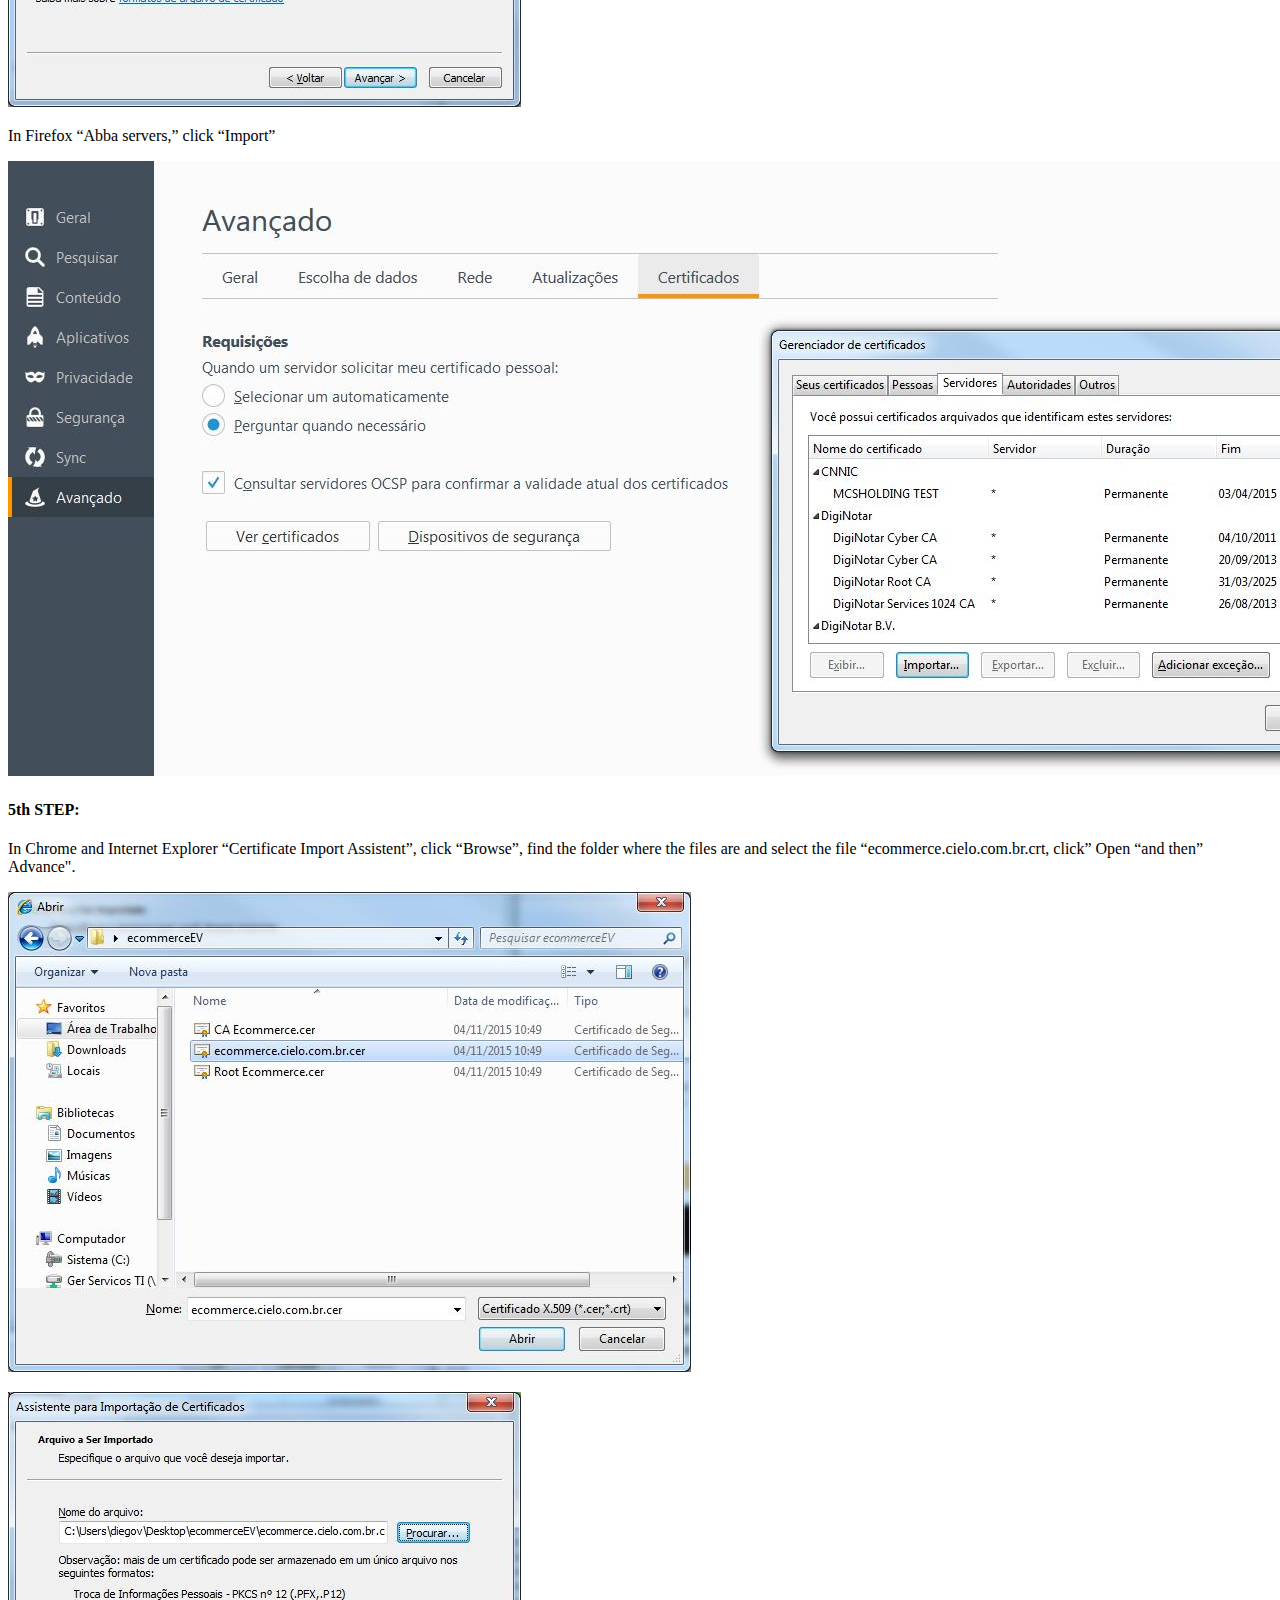
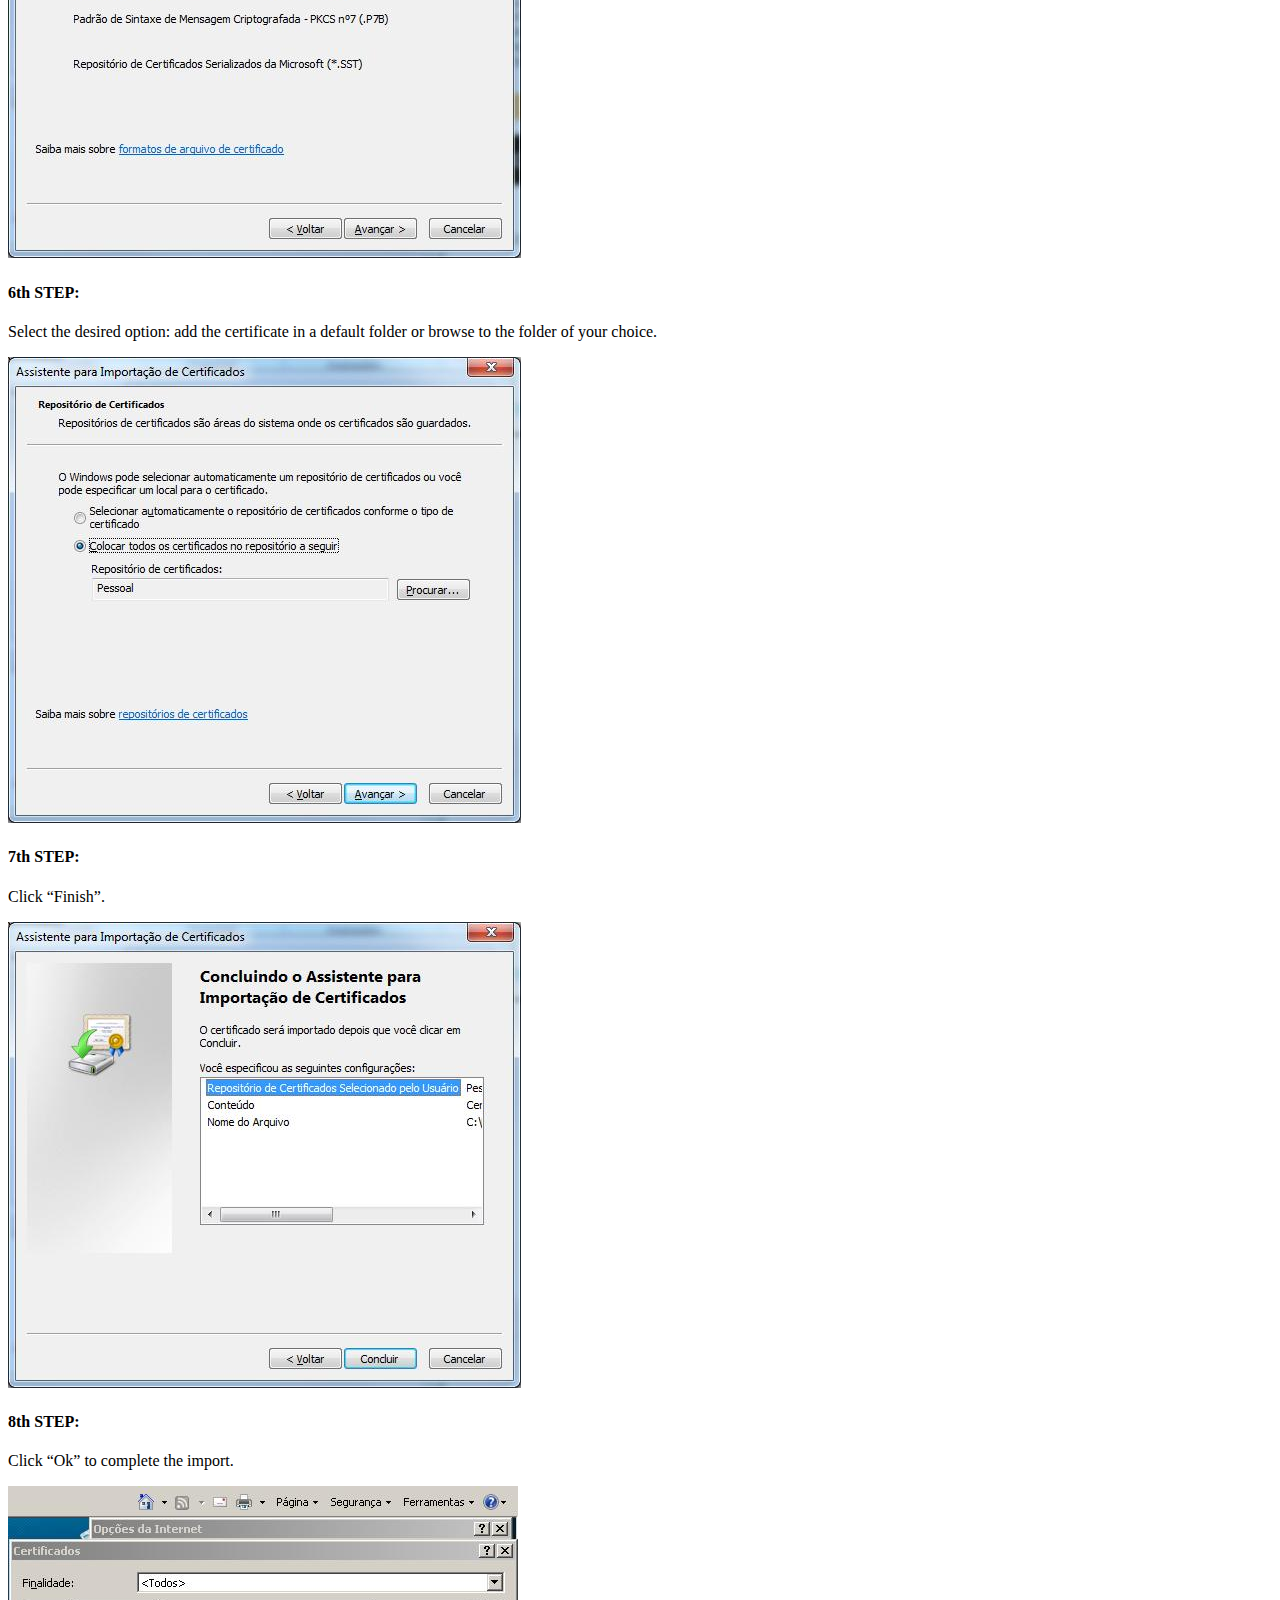
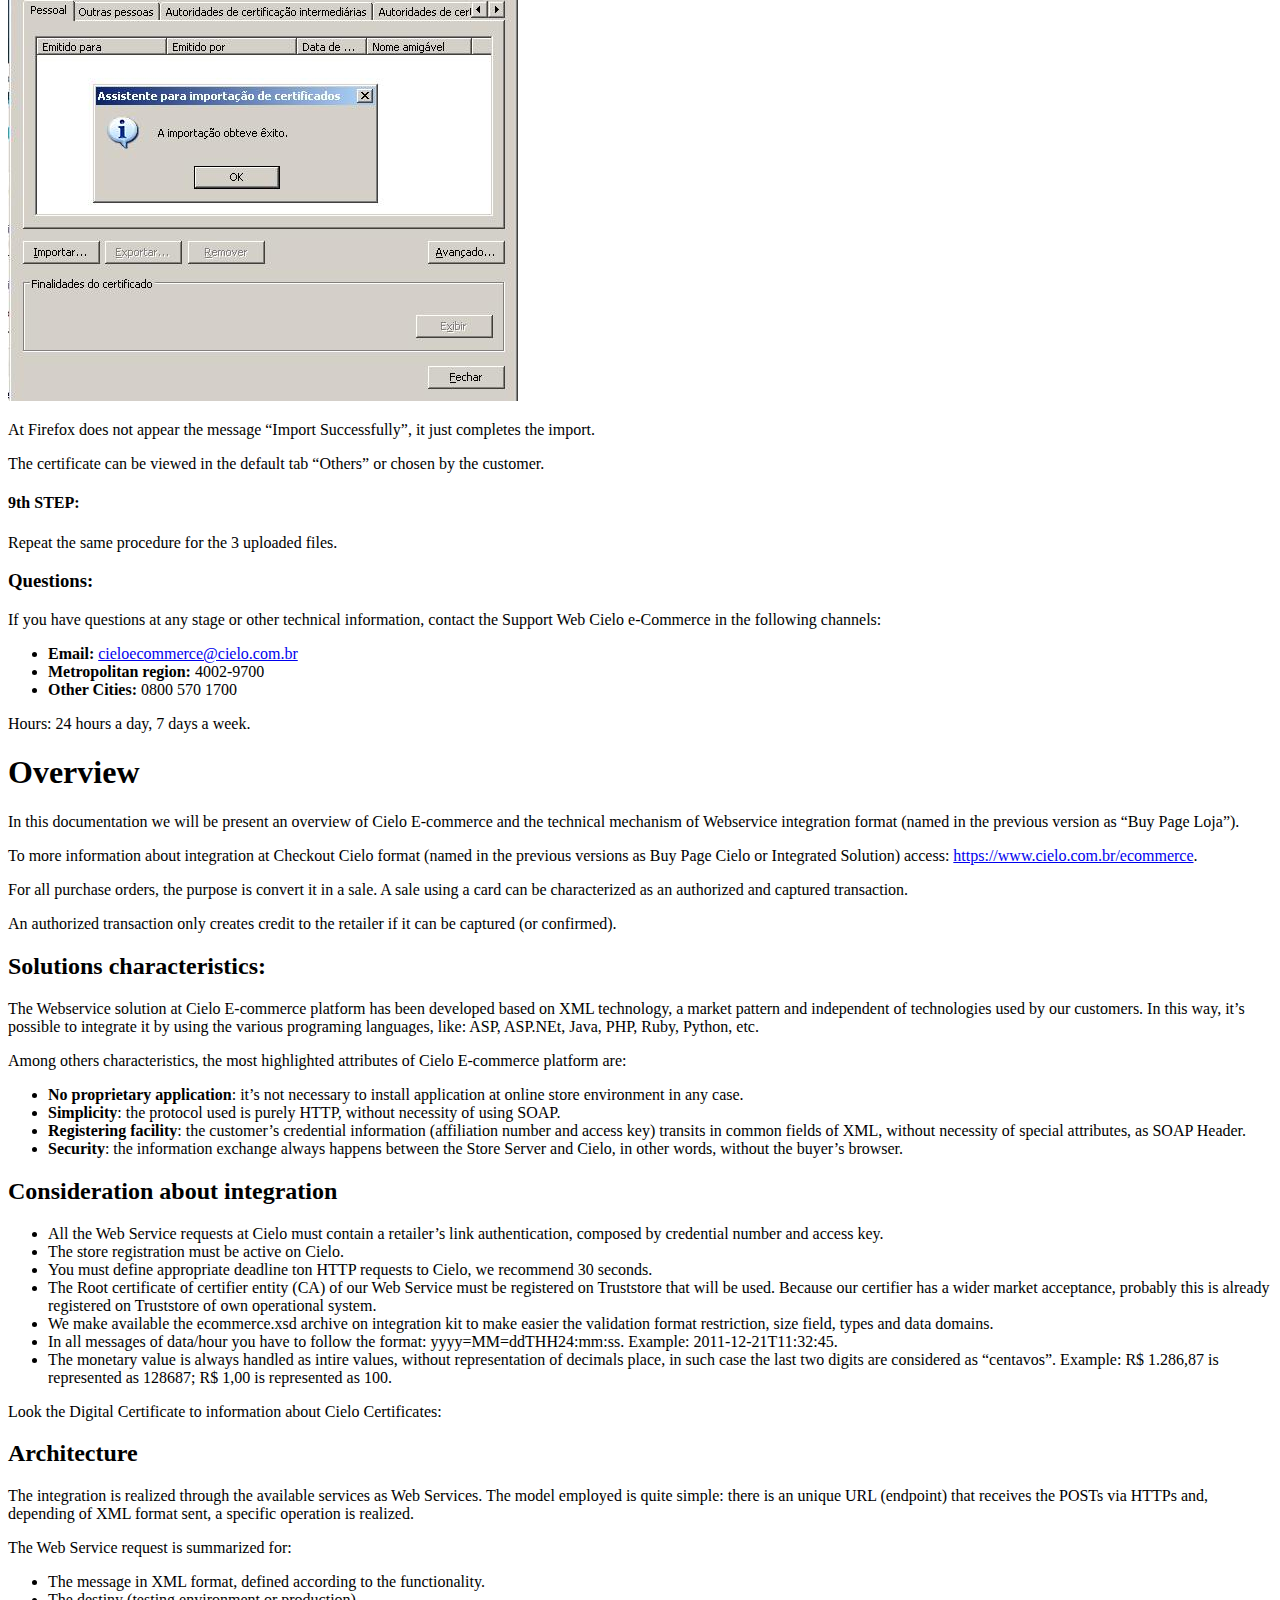
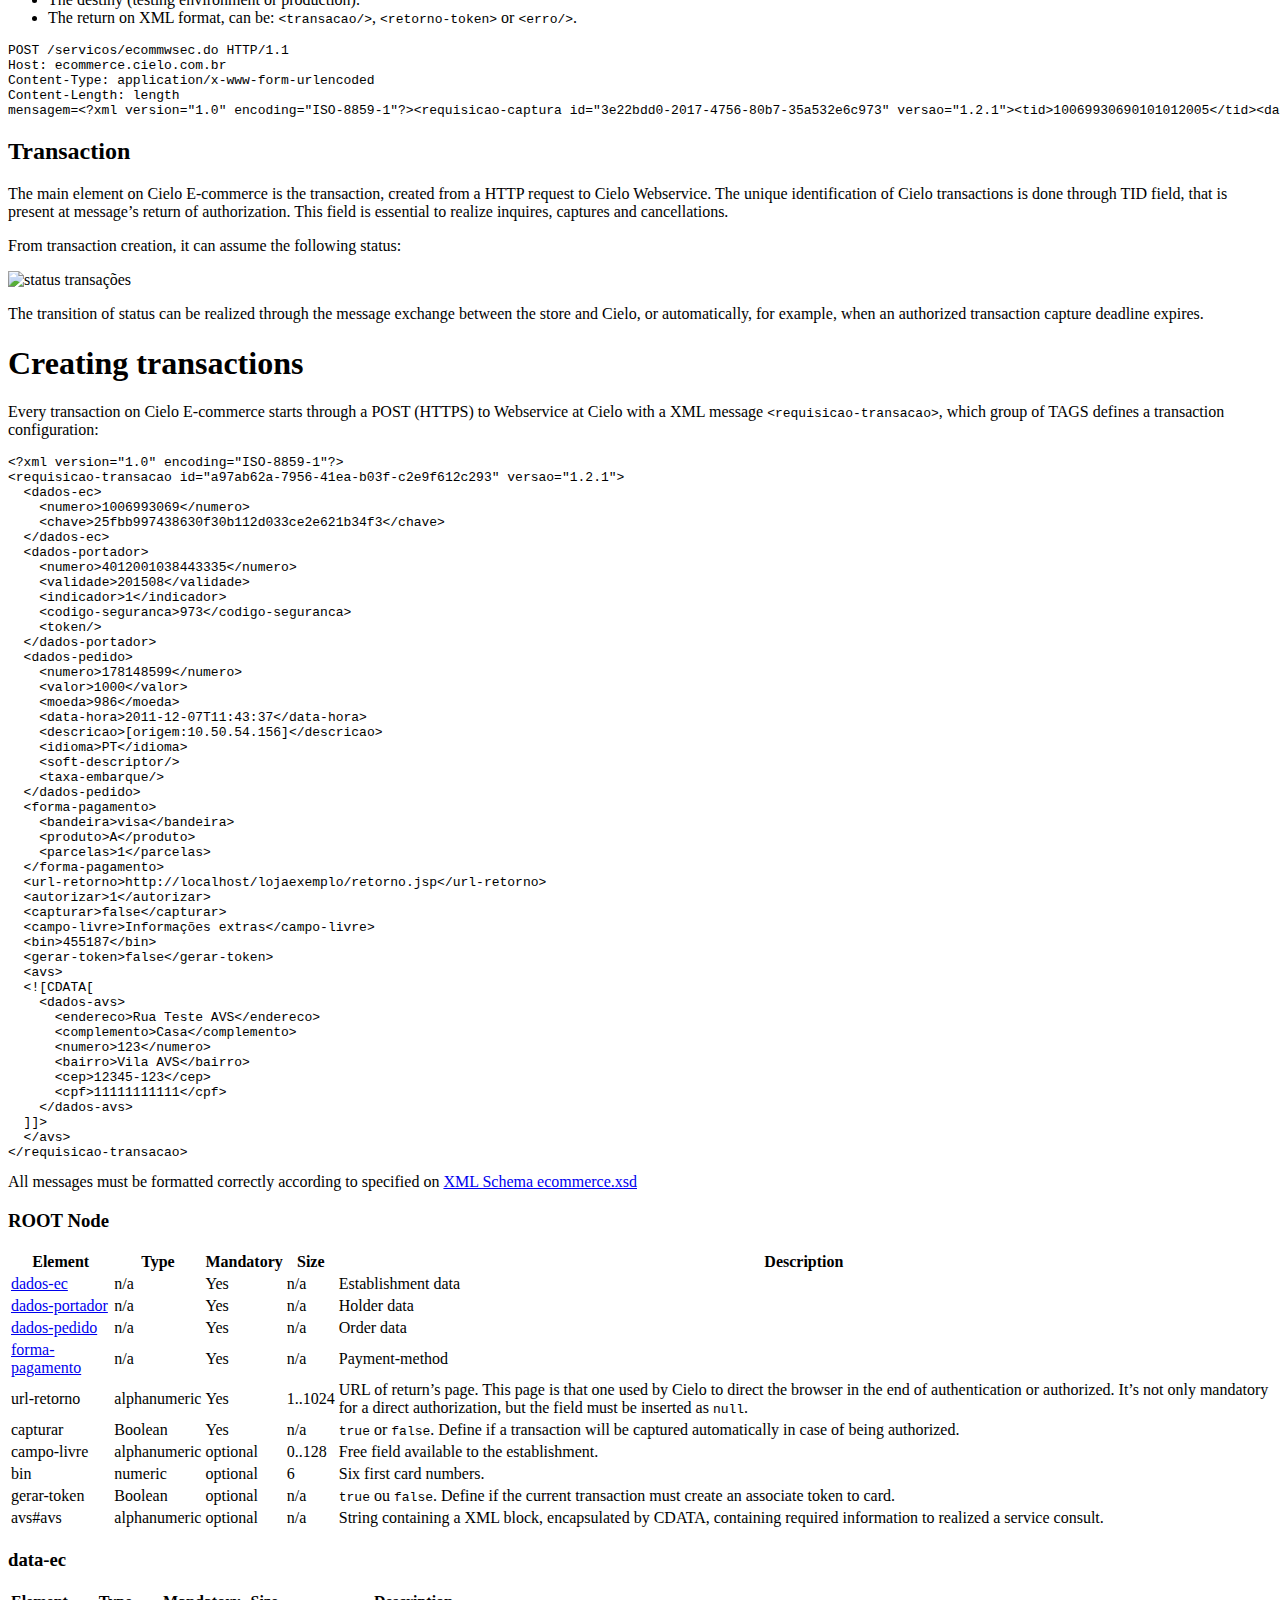
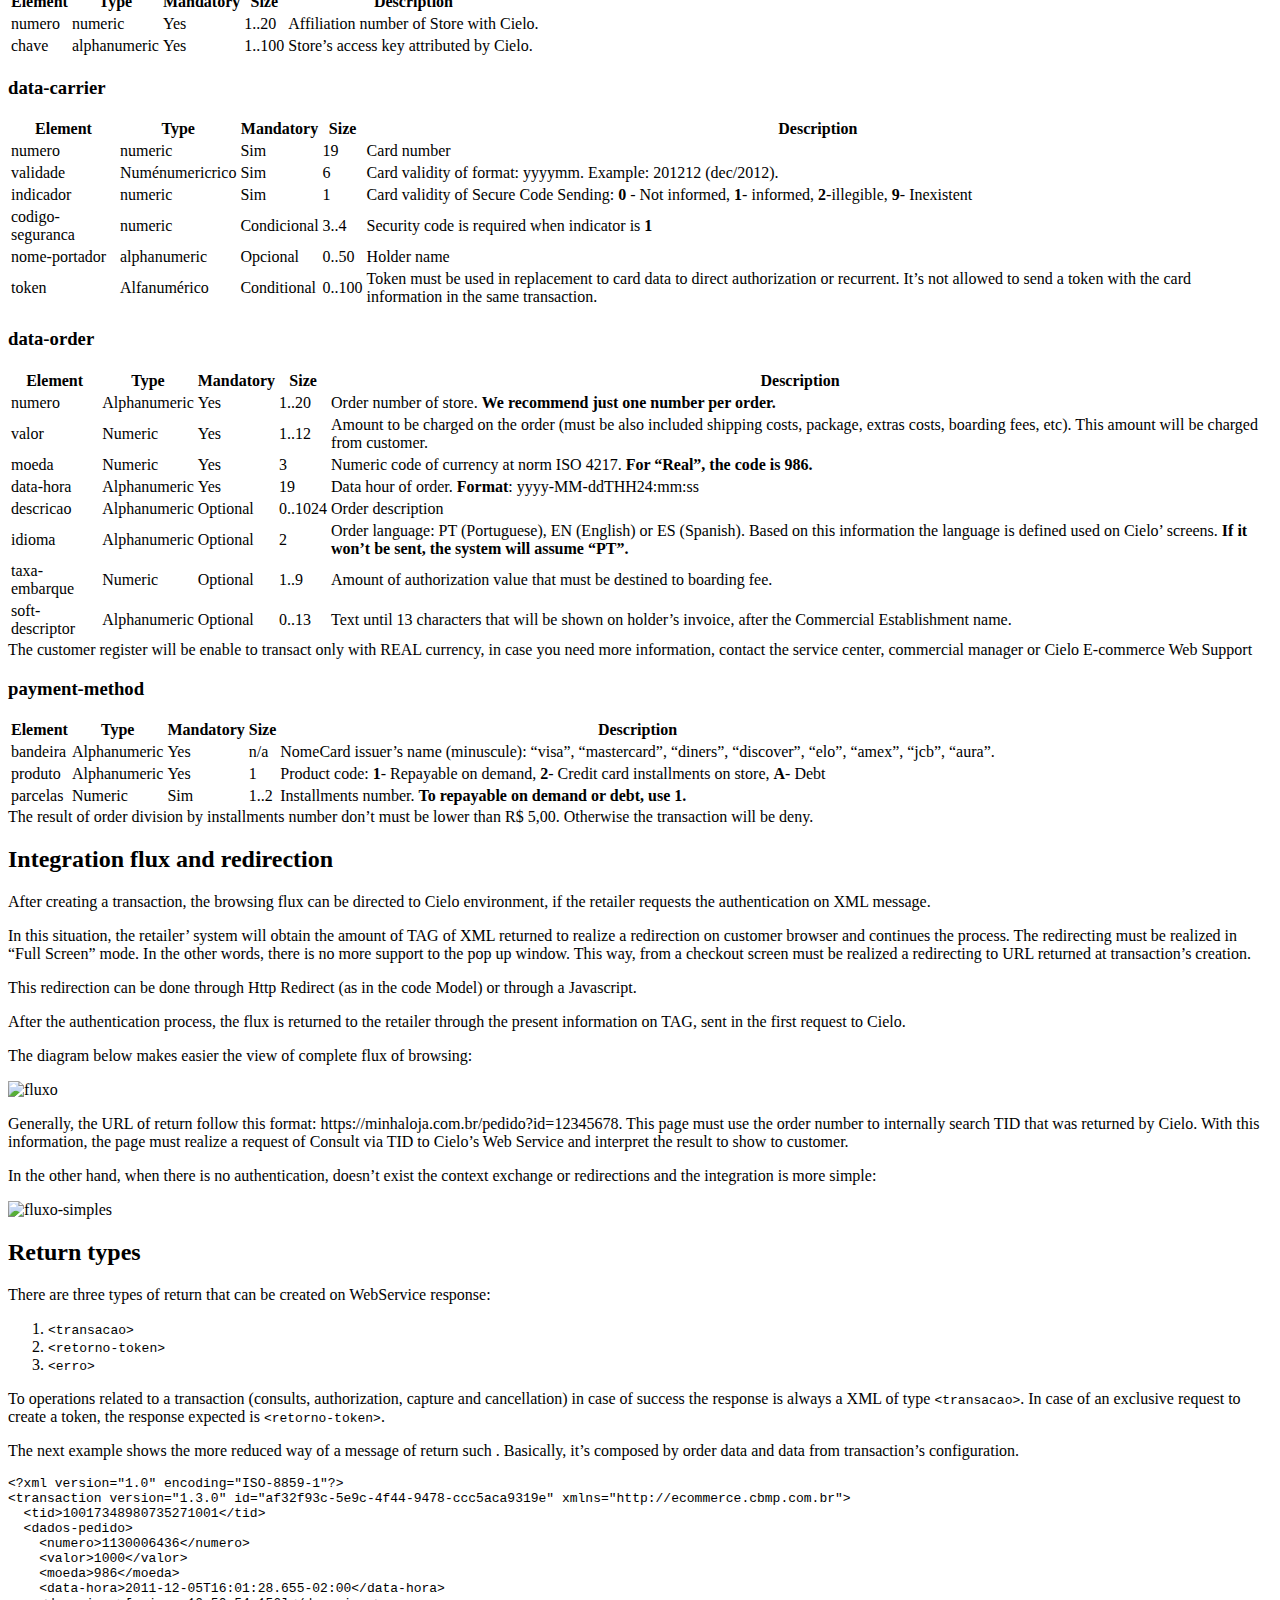
==== commit 5c63bf26: "Site updated to f7ae17c" ====
--- a/english.html
+++ b/english.html
@@ -723,7 +723,7 @@
 </tr>
 </tbody></table>
 
-<aside class="notice">The customer register will be enable to transact only with REAL currency, in case you need more information, contact the service center, commercial manager or Cielo E-commerce Web Support.</aside>
+<aside class="notice">The customer register will be enable to transact only with REAL currency, in case you need more information, contact the service center, commercial manager or Cielo E-commerce Web Support</aside>
 
 <h3 id="payment-method">payment-method</h3>
 
